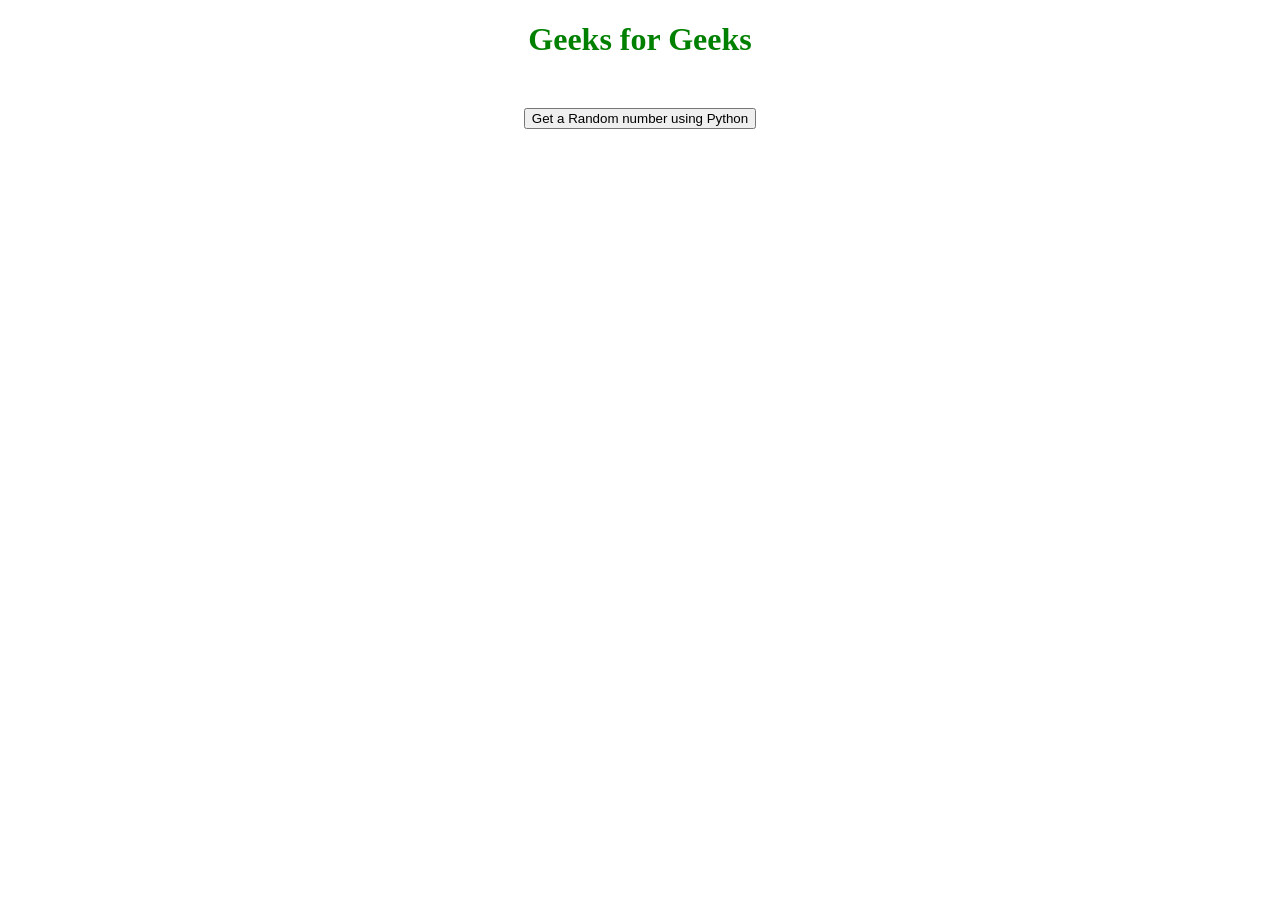
==== web/index.html @ 0bbfae0a "cleaned" ====
<!DOCTYPE html>
<html lang="en">
<head>
	<meta charset="UTF-8" />
	<meta http-equiv="X-UA-Compatible" content="IE=edge" />
	<meta name="viewport" content="width=device-width, initial-scale=1.0" />
	<title>Eel Example</title>
	<style>
	h1{
		color: green;
		text-align: center;
	}
	.random_number{
		margin: 50px;
		font-size: 150px;
		text-align: center;
	}
	button{
		display: block;
		margin: 0 auto;
	}
	</style>
</head>
<body>
	<h1>Geeks for Geeks</h1>
	<div class="random_number"></div>
	<button>Get a Random number using Python</button>
	<script type="text/javascript" src="../eel.js"></script>
	<script src="./script.js"></script>
</body>
</html>
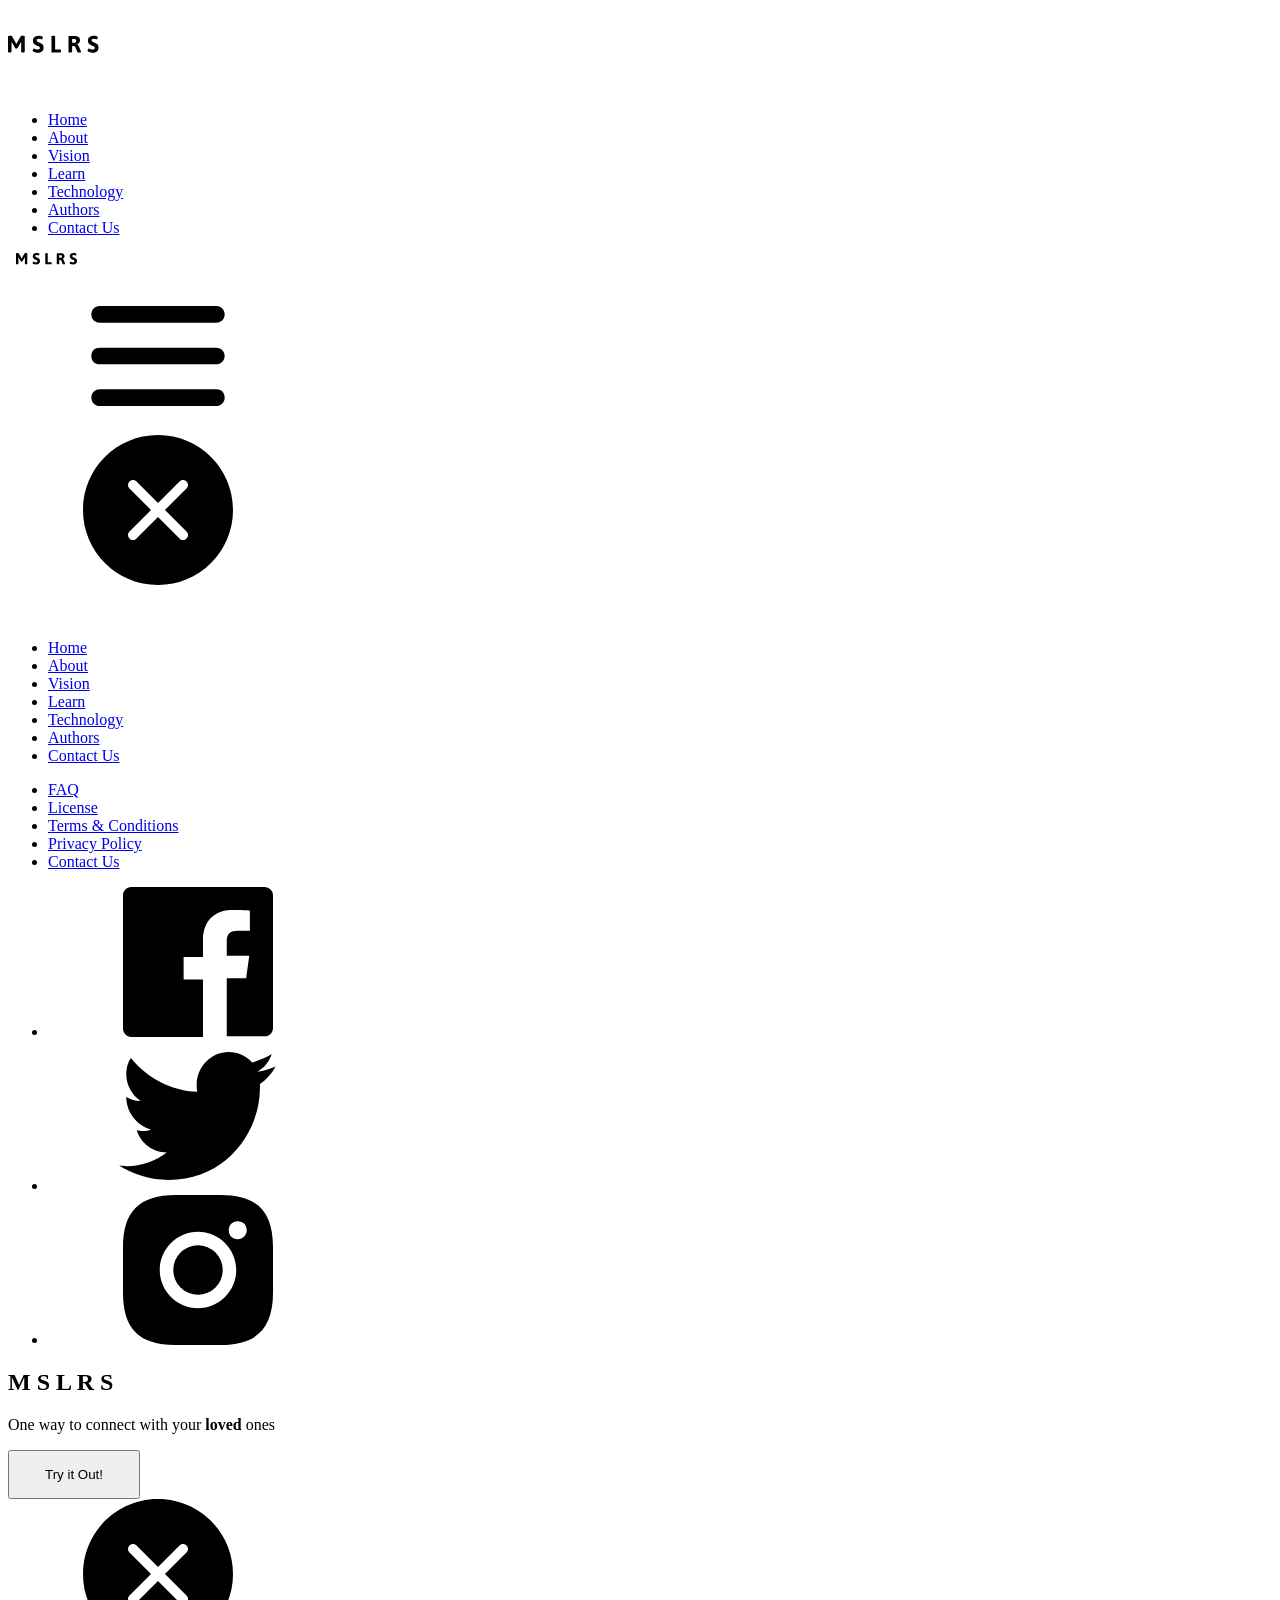
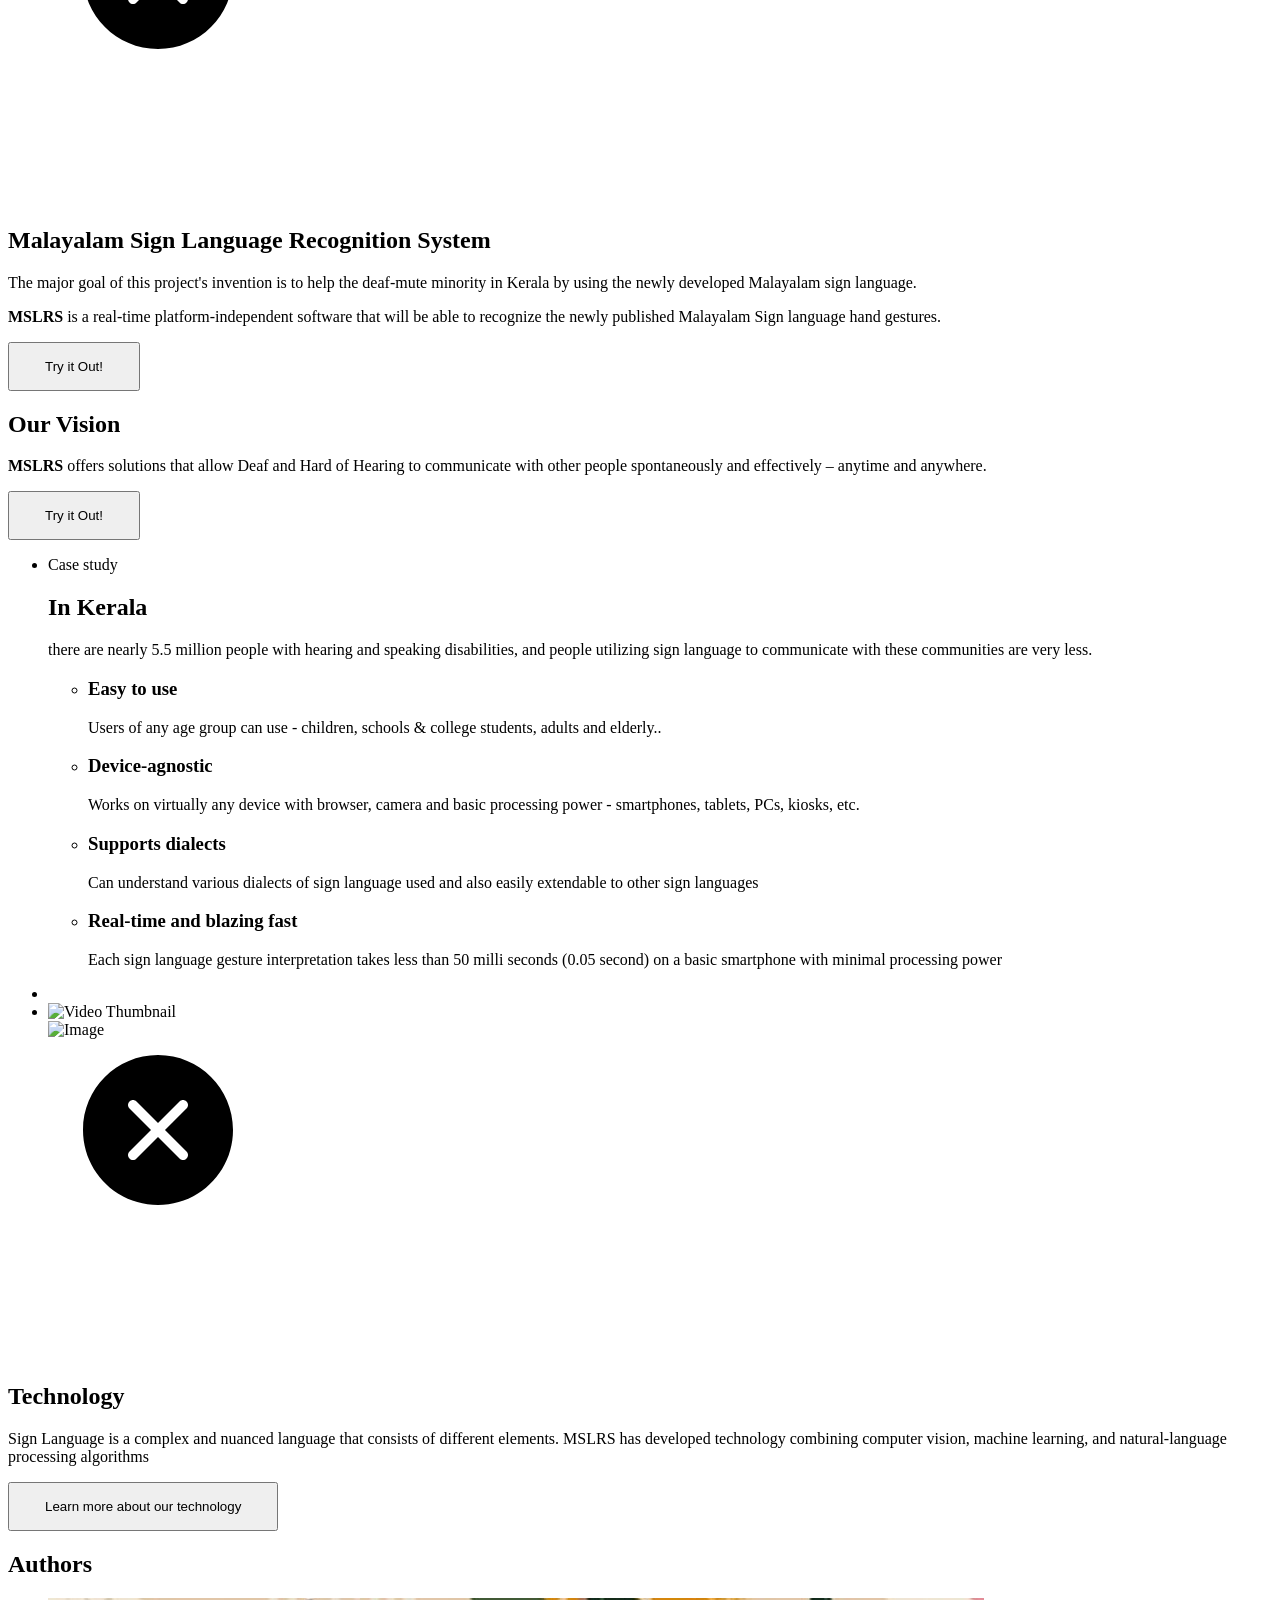
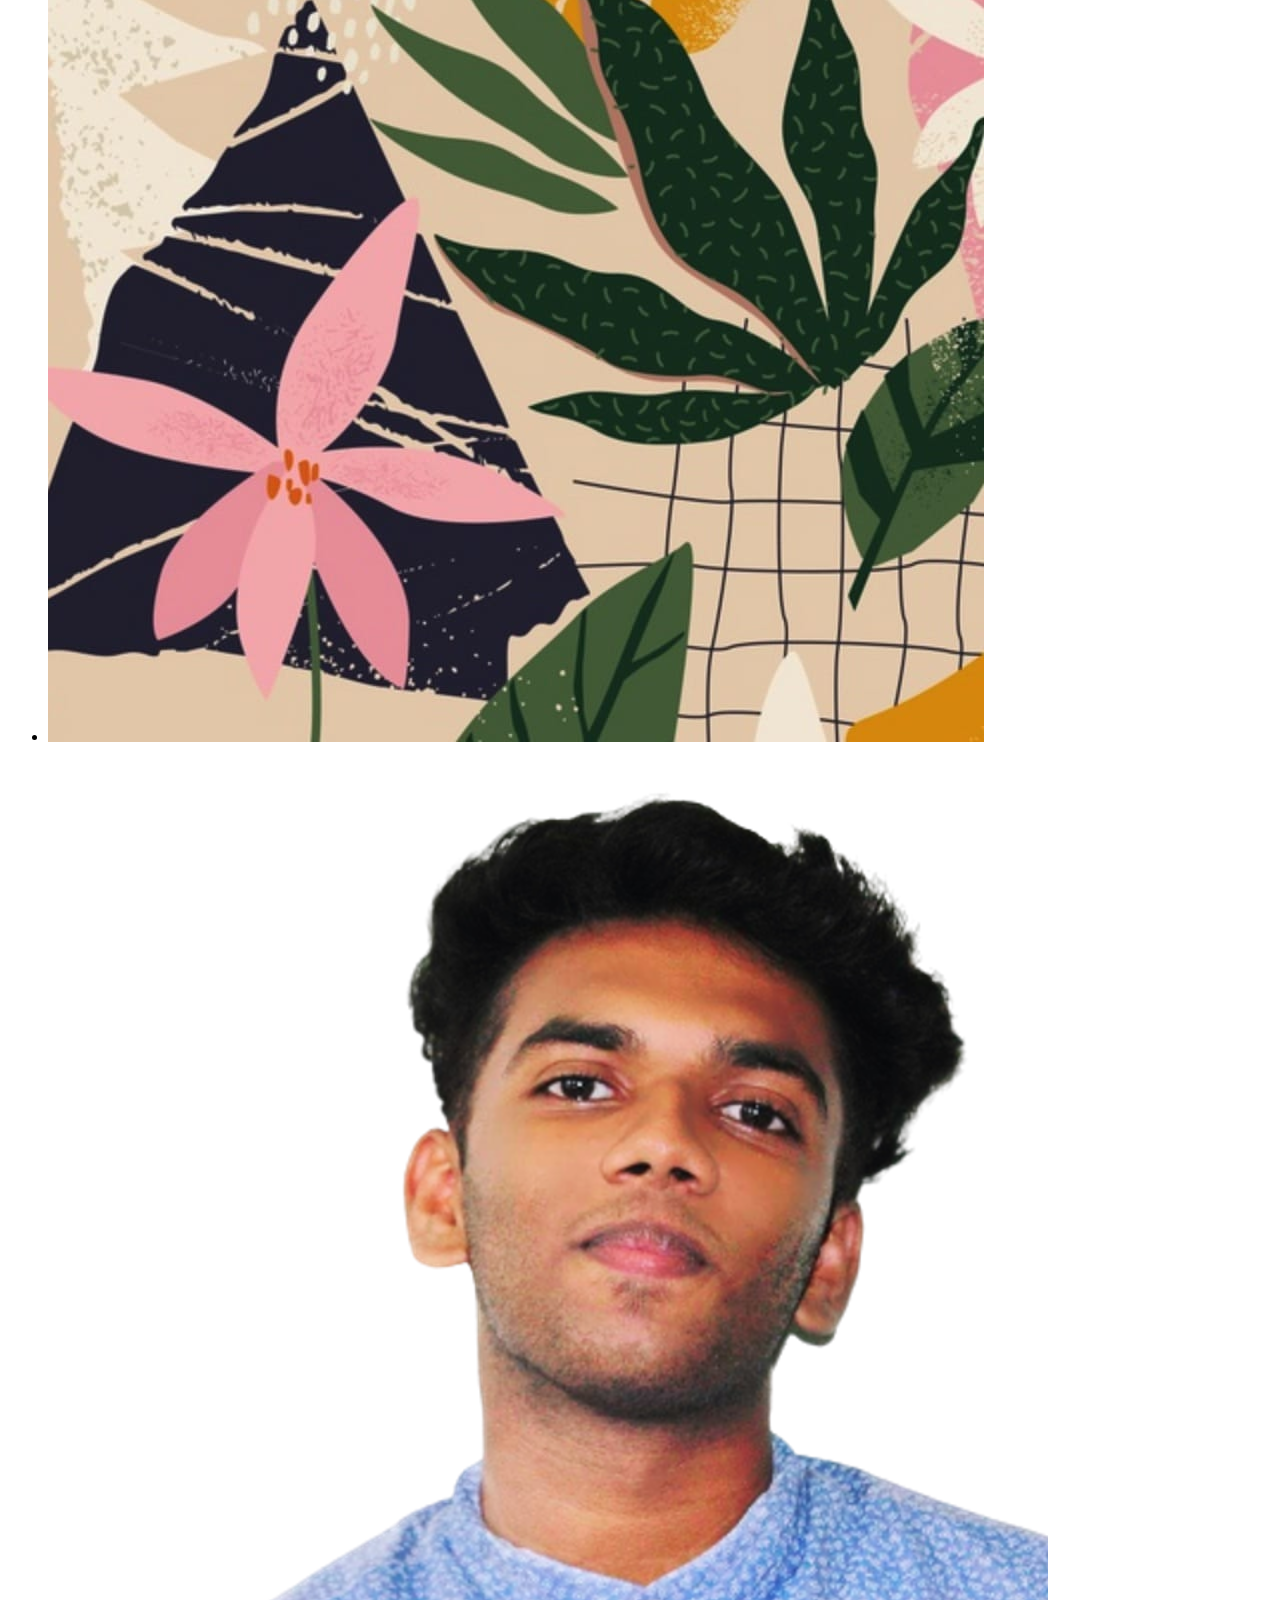
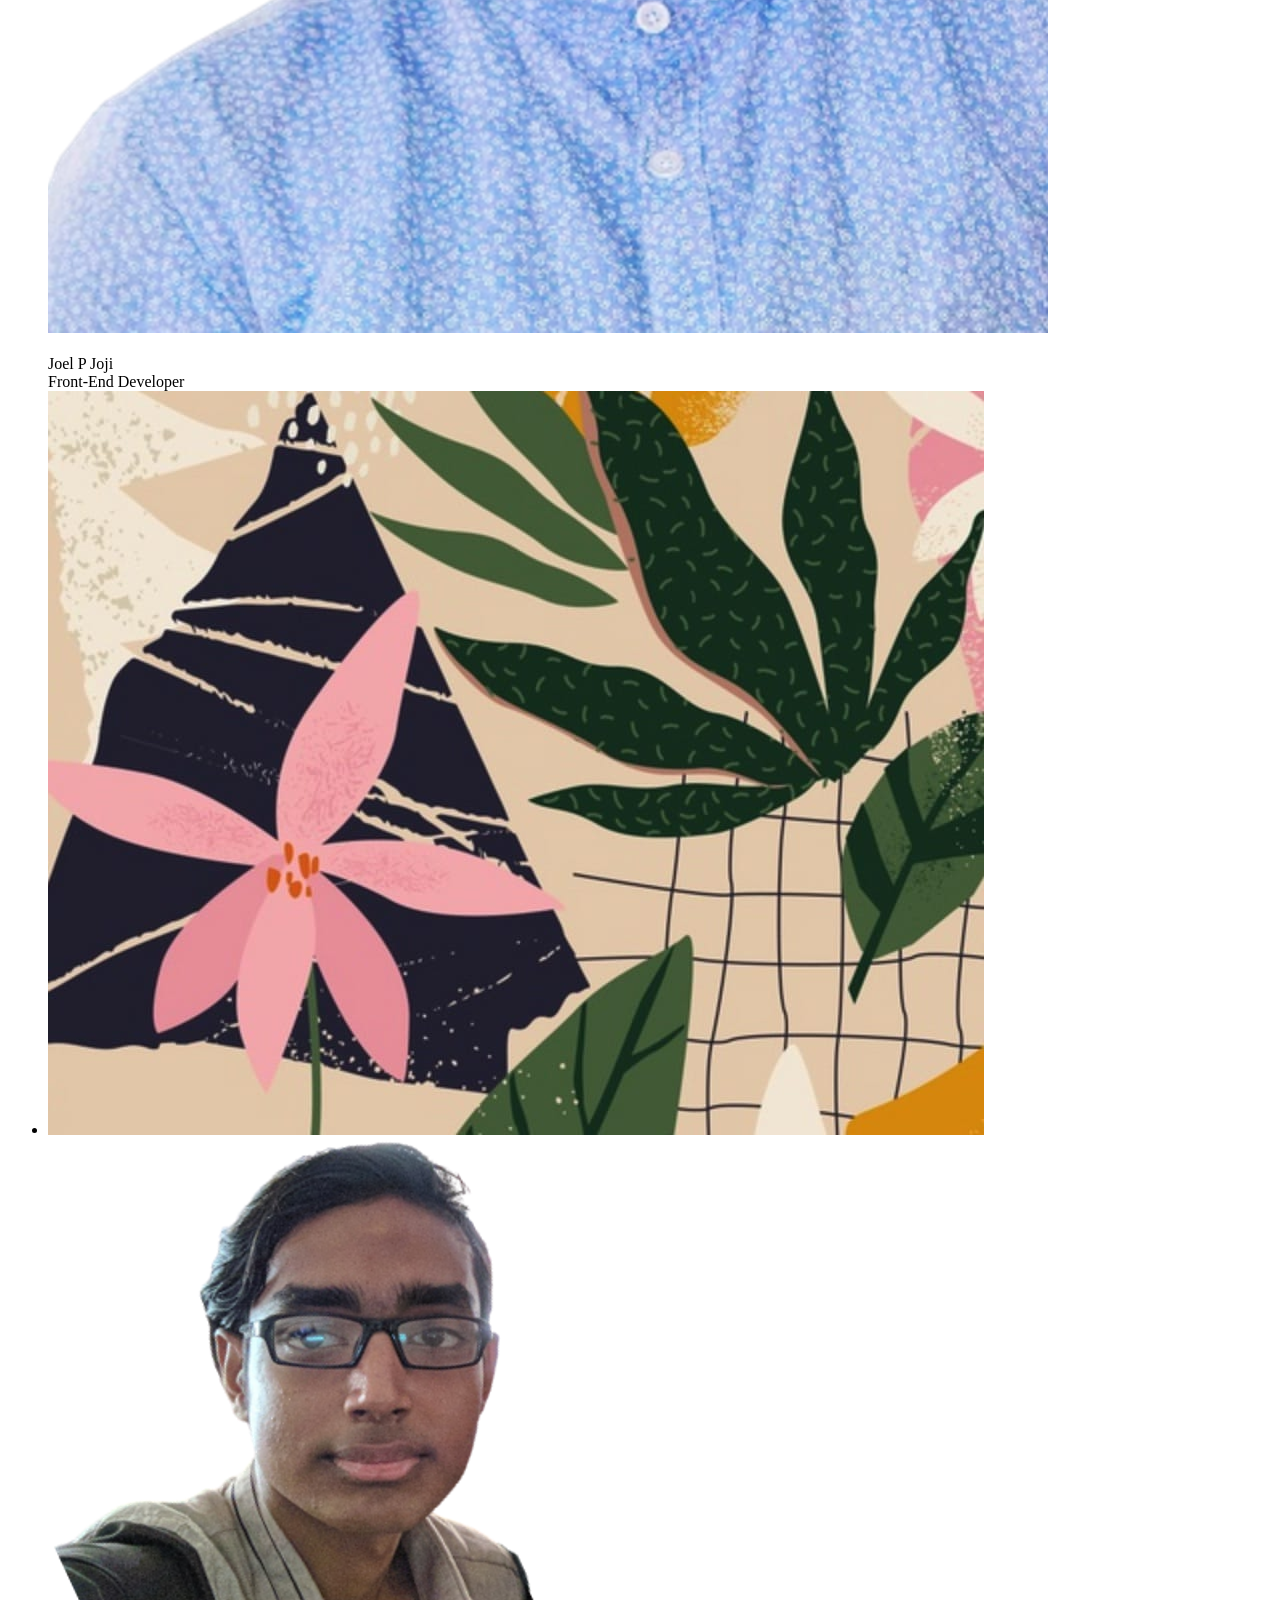
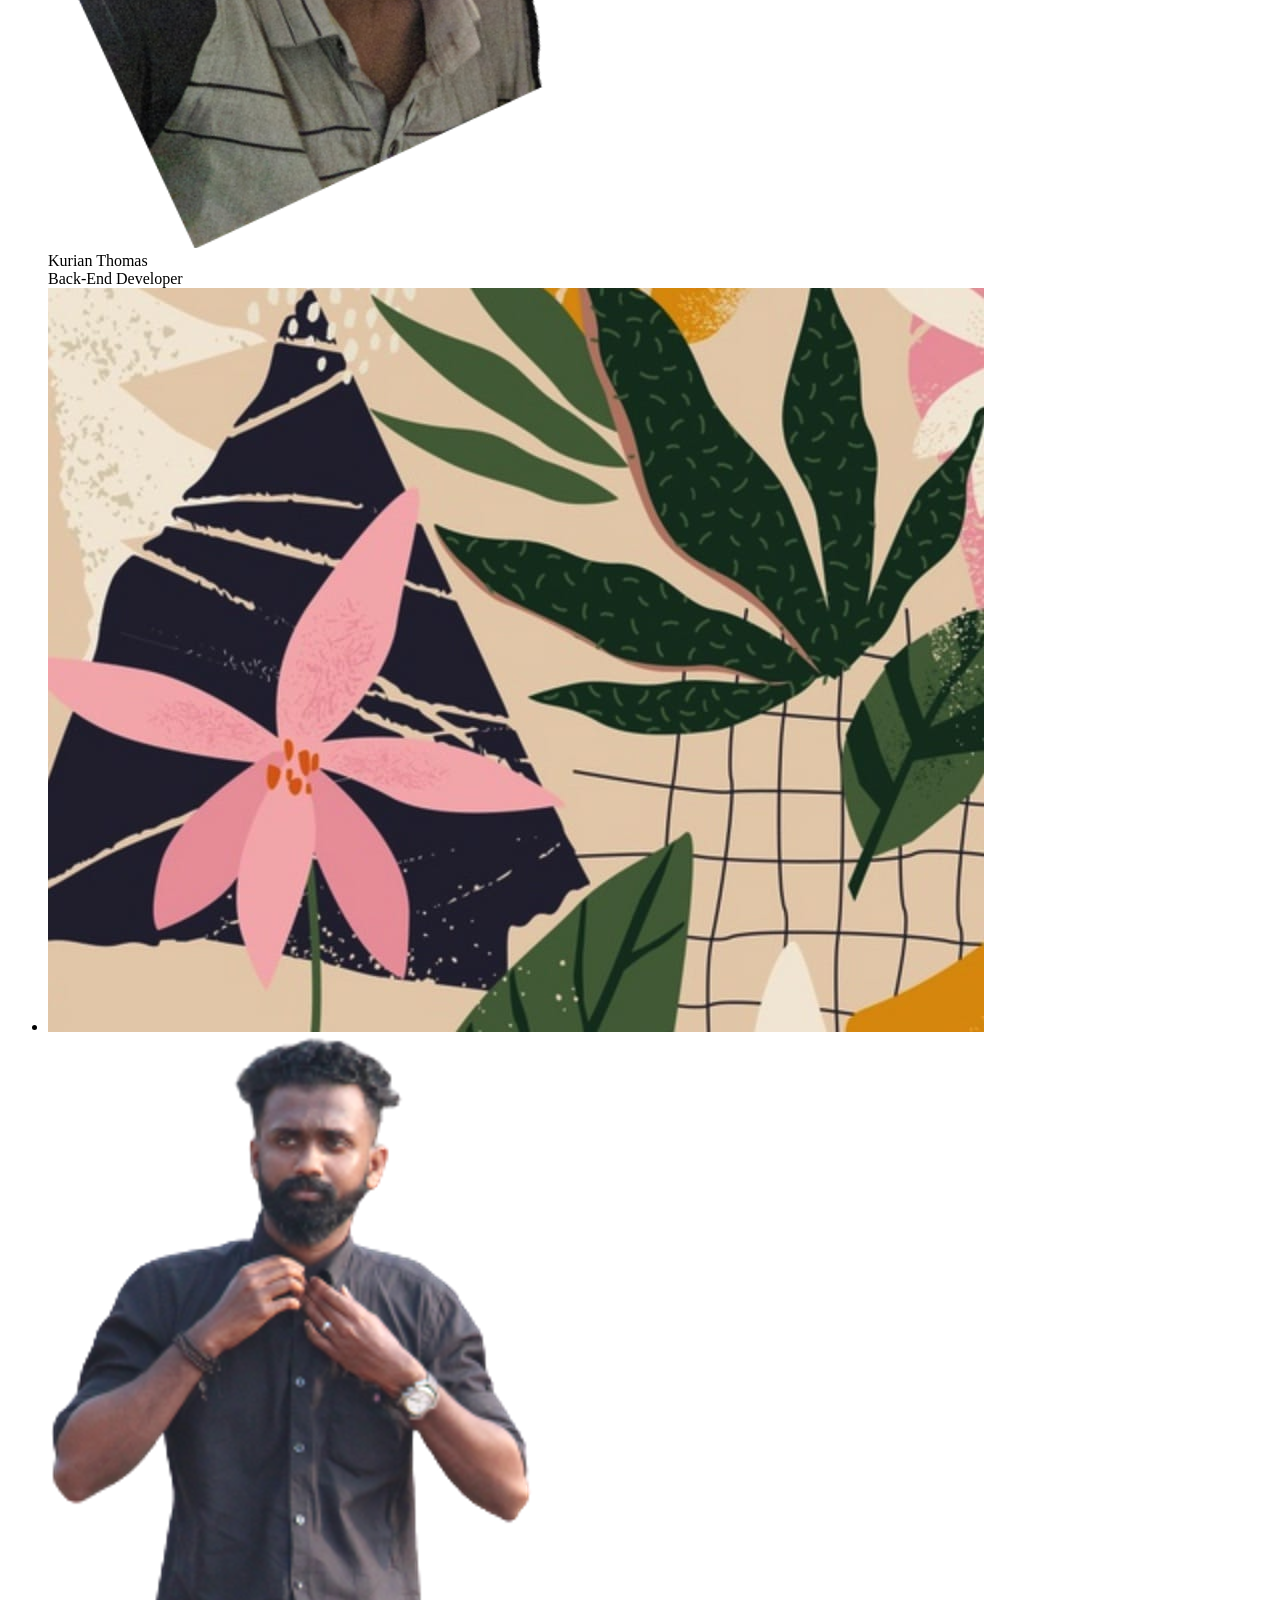
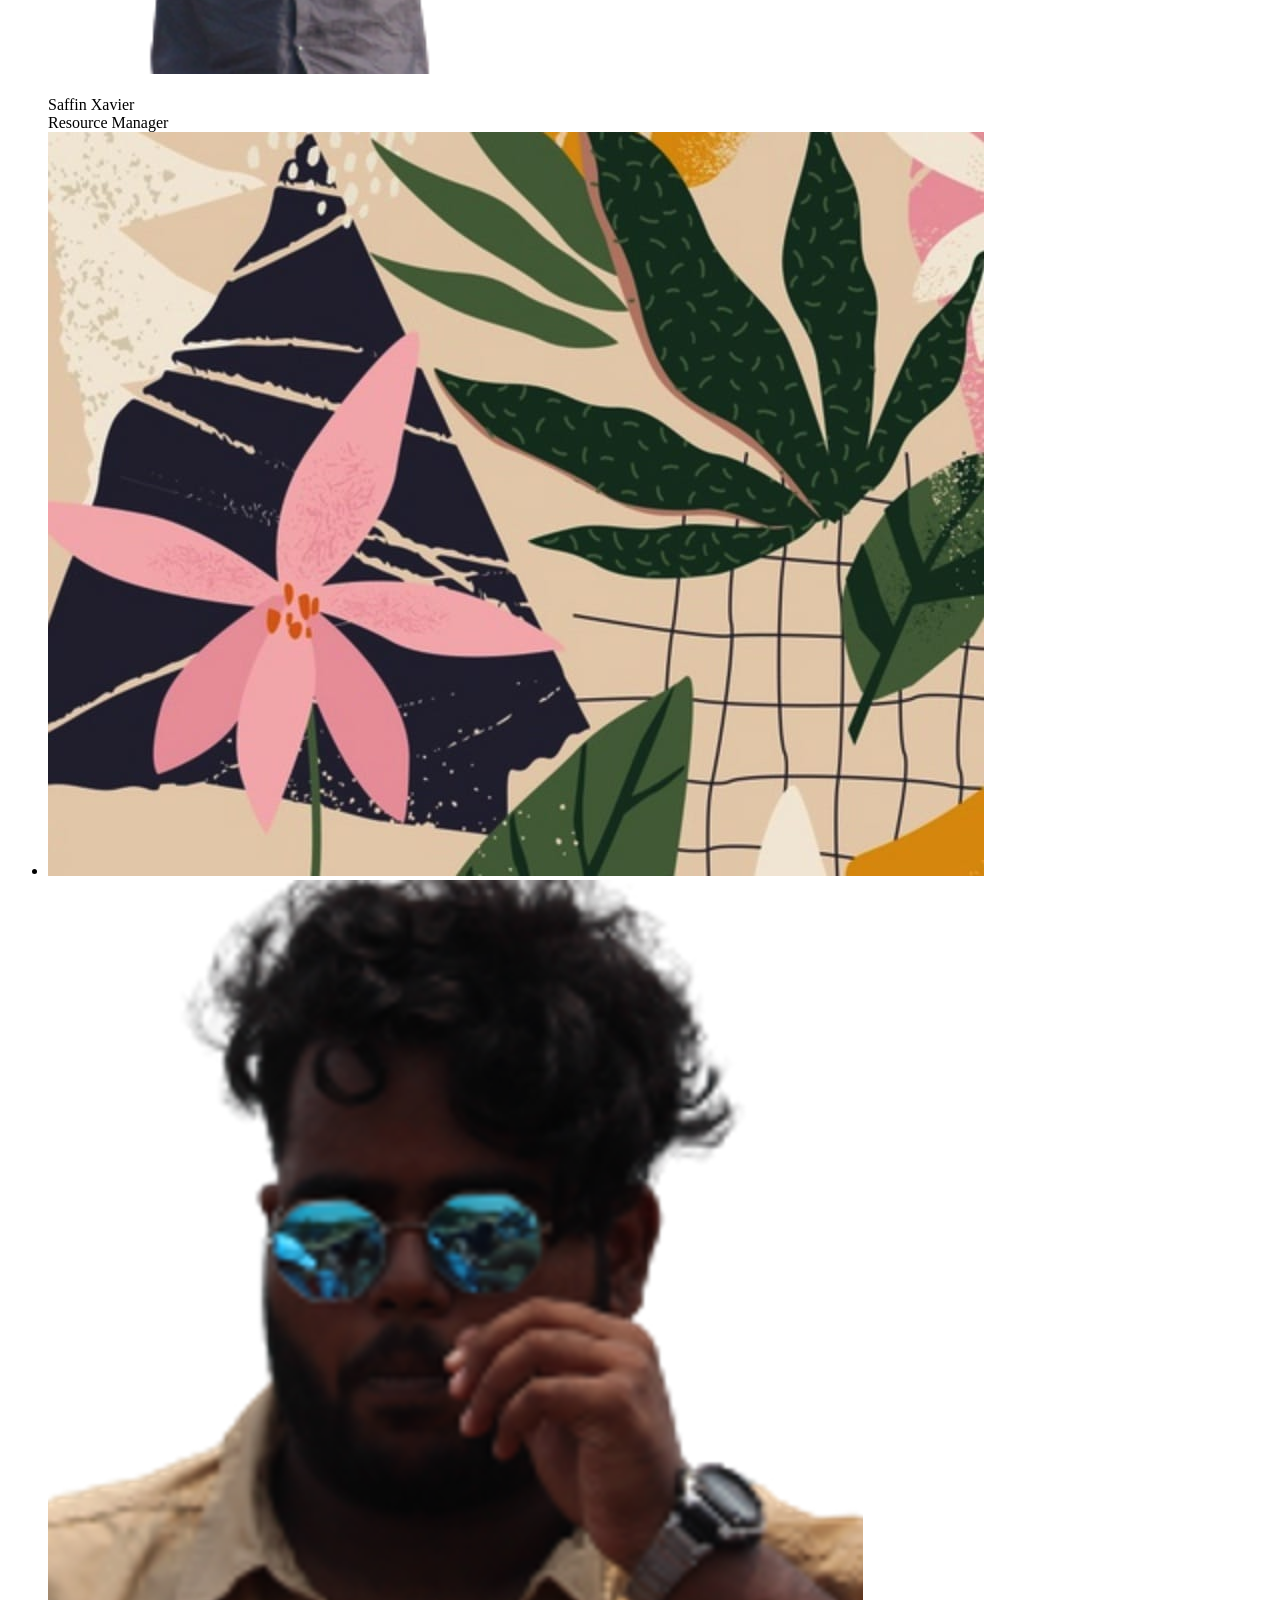
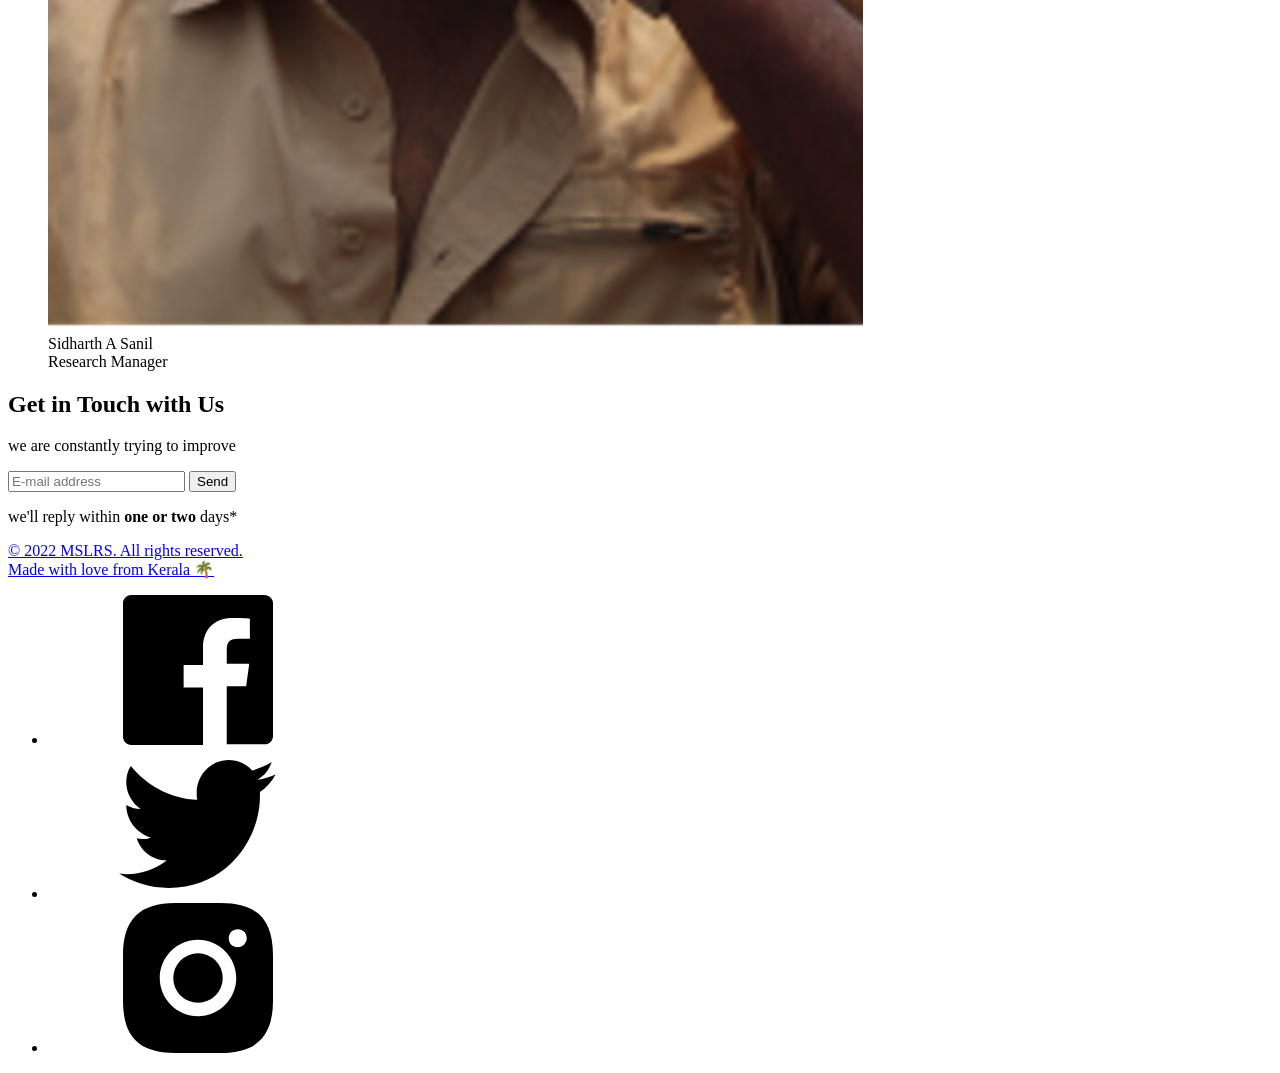
==== commit 6f773108: "fixed directory" ====
--- a/web/index.html
+++ b/web/index.html
@@ -1,31 +1,815 @@
 <!DOCTYPE html>
-<html lang="en">
-<head>
-	<meta charset="UTF-8" />
-	<meta http-equiv="X-UA-Compatible" content="IE=edge" />
-	<meta name="viewport" content="width=device-width, initial-scale=1.0" />
-	<title>Eel Example</title>
-	<style>
-	h1{
-		color: green;
-		text-align: center;
-	}
-	.random_number{
-		margin: 50px;
-		font-size: 150px;
-		text-align: center;
-	}
-	button{
-		display: block;
-		margin: 0 auto;
-	}
-	</style>
-</head>
-<body>
-	<h1>Geeks for Geeks</h1>
-	<div class="random_number"></div>
-	<button>Get a Random number using Python</button>
-	<script type="text/javascript" src="../eel.js"></script>
-	<script src="./script.js"></script>
-</body>
+<html>
+  <head>
+    <meta charset="UTF-8" />
+    <meta
+      name="viewport"
+      content="width=device-width, height=device-height, initial-scale=1.0, viewport-fit=cover"
+    />
+    <meta name="apple-mobile-web-app-capable" content="yes" />
+
+    <!-- Page Title -->
+    <title>M S L R S</title>
+    <link rel="icon" href="assets/img/titlelogo.png" type="image/x-icon" />
+    <!-- Compressed Styles -->
+    <link href="css/slides.min.css?41331" rel="stylesheet" type="text/css" />
+
+    <!-- Custom Styles -->
+    <link href="css/custom.css" rel="stylesheet" type="text/css">
+
+    <!-- jQuery 3.3.1 -->
+    <script src="https://ajax.googleapis.com/ajax/libs/jquery/3.3.1/jquery.min.js"></script>
+
+    <!-- Compressed Scripts -->
+    <script src="js/slides.min.js?41331" type="text/javascript"></script>
+
+    <!-- Custom Scripts -->
+    <script src="js/custom.js" type="text/javascript"></script>
+
+    <!-- Fonts and Material Icons -->
+    <link
+      rel="stylesheet"
+      as="font"
+      href="https://fonts.googleapis.com/css?family=Roboto:100,300,400,500,600,700|Material+Icons"
+    />
+  </head>
+  <body class="slides chain simplifiedMobile animated">
+    <!-- SVG Library -->
+    <svg xmlns="http://www.w3.org/2000/svg" style="display: none">
+      <symbol id="logo" viewBox="0 0 106 31">
+        <title>Malayalam Sign Langauge Recognition System</title>
+        <path
+          d="M 11.01 16.23 L 10.14 16.23 A 1.705 1.705 0 0 1 9.626 16.156 A 1.332 1.332 0 0 1 8.94 15.66 L 5.25 9.06 Q 5.07 8.76 4.905 8.475 Q 4.74 8.19 4.59 7.89 L 4.47 7.92 L 4.47 8.64 L 4.47 9.39 L 4.47 20.34 Q 4.47 21.3 2.67 21.3 L 1.8 21.3 Q 0 21.3 0 20.34 L 0 1.14 Q 0 0.18 1.8 0.18 L 3.39 0.18 A 4.115 4.115 0 0 1 3.936 0.214 Q 4.267 0.259 4.545 0.36 Q 5.04 0.54 5.28 0.99 L 10.26 9.87 A 1.496 1.496 0 0 0 10.357 10.035 A 1.773 1.773 0 0 0 10.41 10.11 A 1.156 1.156 0 0 1 10.544 10.341 A 1.312 1.312 0 0 1 10.56 10.38 A 1.835 1.835 0 0 1 10.64 10.206 A 1.505 1.505 0 0 1 10.695 10.11 Q 10.77 9.99 10.83 9.87 L 15.9 0.99 Q 16.14 0.54 16.635 0.36 A 2.866 2.866 0 0 1 17.19 0.222 Q 17.471 0.18 17.79 0.18 L 19.35 0.18 Q 21.15 0.18 21.15 1.14 L 21.15 20.34 Q 21.15 21.3 19.35 21.3 L 18.48 21.3 Q 16.68 21.3 16.68 20.34 L 16.68 9.39 L 16.68 8.64 L 16.68 7.92 L 16.56 7.89 Q 16.41 8.19 16.245 8.475 Q 16.08 8.76 15.9 9.06 L 12.21 15.66 Q 11.79 16.23 11.01 16.23 Z M 34.29 21.015 A 9.184 9.184 0 0 0 35.061 21.207 Q 36.385 21.48 38.13 21.48 A 8.751 8.751 0 0 0 40.542 21.14 A 9.258 9.258 0 0 0 40.56 21.135 Q 41.76 20.79 42.75 20.025 A 4.952 4.952 0 0 0 43.514 19.291 A 5.763 5.763 0 0 0 44.325 18 A 5.247 5.247 0 0 0 44.488 17.608 Q 44.91 16.465 44.91 14.91 A 8.886 8.886 0 0 0 44.902 14.512 Q 44.845 13.241 44.415 12.33 A 5.916 5.916 0 0 0 44.249 12.003 A 4.994 4.994 0 0 0 43.11 10.59 Q 42.3 9.9 41.34 9.435 A 41.703 41.703 0 0 0 41.28 9.406 A 38.341 38.341 0 0 0 39.45 8.58 Q 38.58 8.22 37.86 7.86 Q 37.14 7.5 36.69 6.975 A 1.801 1.801 0 0 1 36.315 6.251 A 2.394 2.394 0 0 1 36.24 5.64 A 1.382 1.382 0 0 1 36.307 5.224 A 1.923 1.923 0 0 1 36.45 4.89 A 1.115 1.115 0 0 1 36.641 4.636 Q 36.759 4.516 36.923 4.41 A 2.58 2.58 0 0 1 37.26 4.23 A 2.006 2.006 0 0 1 37.404 4.172 Q 37.993 3.96 39.03 3.96 A 10.138 10.138 0 0 1 39.237 3.962 Q 39.542 3.968 39.812 3.993 A 5.573 5.573 0 0 1 40.335 4.065 A 7.968 7.968 0 0 1 40.512 4.1 Q 40.954 4.194 41.28 4.32 A 12.084 12.084 0 0 1 41.538 4.415 Q 41.658 4.461 41.761 4.504 A 4.883 4.883 0 0 1 41.955 4.59 A 2.253 2.253 0 0 0 42.017 4.618 Q 42.155 4.678 42.258 4.699 A 0.519 0.519 0 0 0 42.36 4.71 A 0.555 0.555 0 0 0 42.452 4.702 Q 42.77 4.649 43.11 4.23 Q 43.5 3.75 43.755 3.12 Q 44.01 2.49 44.01 2.1 A 0.707 0.707 0 0 0 44 1.981 Q 43.929 1.561 43.35 1.14 A 3.171 3.171 0 0 0 43.193 1.032 Q 42.783 0.767 42.195 0.555 A 7.899 7.899 0 0 0 41.442 0.326 A 10.615 10.615 0 0 0 40.59 0.15 A 10.516 10.516 0 0 0 39.738 0.045 A 13.552 13.552 0 0 0 38.61 0 Q 36.87 0 35.235 0.615 Q 33.6 1.23 32.55 2.565 Q 31.89 3.405 31.645 4.571 A 7.241 7.241 0 0 0 31.5 6.06 Q 31.5 6.78 31.594 7.393 A 5.855 5.855 0 0 0 31.83 8.385 A 5.862 5.862 0 0 0 32.062 8.967 A 4.742 4.742 0 0 0 32.745 10.05 Q 33.33 10.74 34.05 11.235 Q 34.77 11.73 35.55 12.09 A 33.937 33.937 0 0 0 35.896 12.256 A 30.309 30.309 0 0 0 37.725 13.05 Q 38.79 13.47 39.48 14.01 A 1.745 1.745 0 0 1 40.038 14.731 A 1.891 1.891 0 0 1 40.17 15.45 A 3.057 3.057 0 0 1 40.167 15.597 Q 40.132 16.332 39.735 16.755 Q 39.3 17.22 38.655 17.385 Q 38.01 17.55 37.35 17.55 A 7.881 7.881 0 0 1 37.26 17.55 Q 36.117 17.536 35.265 17.19 A 30.498 30.498 0 0 1 34.74 16.971 Q 34.491 16.864 34.27 16.763 A 15.3 15.3 0 0 1 33.78 16.53 A 32.701 32.701 0 0 1 33.751 16.515 Q 33.544 16.412 33.389 16.33 A 11.628 11.628 0 0 1 33.285 16.275 Q 33.17 16.213 33.07 16.187 A 0.527 0.527 0 0 0 32.94 16.17 A 0.494 0.494 0 0 0 32.759 16.208 Q 32.513 16.306 32.19 16.65 A 4.828 4.828 0 0 0 32.121 16.726 A 5.187 5.187 0 0 0 31.41 17.745 A 3.718 3.718 0 0 0 31.27 18.034 Q 31.182 18.239 31.135 18.428 A 1.697 1.697 0 0 0 31.08 18.84 A 0.796 0.796 0 0 0 31.106 19.037 Q 31.19 19.371 31.563 19.704 A 3.387 3.387 0 0 0 31.92 19.98 A 3.873 3.873 0 0 0 31.963 20.009 Q 32.511 20.385 33.389 20.714 A 13.718 13.718 0 0 0 34.29 21.015 Z M 103.71 21.015 A 9.184 9.184 0 0 0 104.481 21.207 Q 105.805 21.48 107.55 21.48 A 8.751 8.751 0 0 0 109.962 21.14 A 9.258 9.258 0 0 0 109.98 21.135 Q 111.18 20.79 112.17 20.025 A 4.952 4.952 0 0 0 112.934 19.291 A 5.763 5.763 0 0 0 113.745 18 A 5.247 5.247 0 0 0 113.908 17.608 Q 114.33 16.465 114.33 14.91 A 8.886 8.886 0 0 0 114.322 14.512 Q 114.265 13.241 113.835 12.33 A 5.916 5.916 0 0 0 113.669 12.003 A 4.994 4.994 0 0 0 112.53 10.59 Q 111.72 9.9 110.76 9.435 A 41.703 41.703 0 0 0 110.7 9.406 A 38.341 38.341 0 0 0 108.87 8.58 Q 108 8.22 107.28 7.86 Q 106.56 7.5 106.11 6.975 A 1.801 1.801 0 0 1 105.735 6.251 A 2.394 2.394 0 0 1 105.66 5.64 A 1.382 1.382 0 0 1 105.727 5.224 A 1.923 1.923 0 0 1 105.87 4.89 A 1.115 1.115 0 0 1 106.061 4.636 Q 106.179 4.516 106.343 4.41 A 2.58 2.58 0 0 1 106.68 4.23 A 2.006 2.006 0 0 1 106.824 4.172 Q 107.413 3.96 108.45 3.96 A 10.138 10.138 0 0 1 108.657 3.962 Q 108.962 3.968 109.232 3.993 A 5.573 5.573 0 0 1 109.755 4.065 A 7.968 7.968 0 0 1 109.932 4.1 Q 110.374 4.194 110.7 4.32 A 12.084 12.084 0 0 1 110.958 4.415 Q 111.078 4.461 111.181 4.504 A 4.883 4.883 0 0 1 111.375 4.59 A 2.253 2.253 0 0 0 111.437 4.618 Q 111.575 4.678 111.678 4.699 A 0.519 0.519 0 0 0 111.78 4.71 A 0.555 0.555 0 0 0 111.872 4.702 Q 112.19 4.649 112.53 4.23 Q 112.92 3.75 113.175 3.12 Q 113.43 2.49 113.43 2.1 A 0.707 0.707 0 0 0 113.42 1.981 Q 113.349 1.561 112.77 1.14 A 3.171 3.171 0 0 0 112.613 1.032 Q 112.203 0.767 111.615 0.555 A 7.899 7.899 0 0 0 110.862 0.326 A 10.615 10.615 0 0 0 110.01 0.15 A 10.516 10.516 0 0 0 109.158 0.045 A 13.552 13.552 0 0 0 108.03 0 Q 106.29 0 104.655 0.615 Q 103.02 1.23 101.97 2.565 Q 101.31 3.405 101.065 4.571 A 7.241 7.241 0 0 0 100.92 6.06 Q 100.92 6.78 101.014 7.393 A 5.855 5.855 0 0 0 101.25 8.385 A 5.862 5.862 0 0 0 101.482 8.967 A 4.742 4.742 0 0 0 102.165 10.05 Q 102.75 10.74 103.47 11.235 Q 104.19 11.73 104.97 12.09 A 33.937 33.937 0 0 0 105.316 12.256 A 30.309 30.309 0 0 0 107.145 13.05 Q 108.21 13.47 108.9 14.01 A 1.745 1.745 0 0 1 109.458 14.731 A 1.891 1.891 0 0 1 109.59 15.45 A 3.057 3.057 0 0 1 109.587 15.597 Q 109.552 16.332 109.155 16.755 Q 108.72 17.22 108.075 17.385 Q 107.43 17.55 106.77 17.55 A 7.881 7.881 0 0 1 106.68 17.55 Q 105.537 17.536 104.685 17.19 A 30.498 30.498 0 0 1 104.16 16.971 Q 103.911 16.864 103.69 16.763 A 15.3 15.3 0 0 1 103.2 16.53 A 32.701 32.701 0 0 1 103.171 16.515 Q 102.964 16.412 102.809 16.33 A 11.628 11.628 0 0 1 102.705 16.275 Q 102.59 16.213 102.49 16.187 A 0.527 0.527 0 0 0 102.36 16.17 A 0.494 0.494 0 0 0 102.179 16.208 Q 101.933 16.306 101.61 16.65 A 4.828 4.828 0 0 0 101.541 16.726 A 5.187 5.187 0 0 0 100.83 17.745 A 3.718 3.718 0 0 0 100.69 18.034 Q 100.602 18.239 100.555 18.428 A 1.697 1.697 0 0 0 100.5 18.84 A 0.796 0.796 0 0 0 100.526 19.037 Q 100.61 19.371 100.983 19.704 A 3.387 3.387 0 0 0 101.34 19.98 A 3.873 3.873 0 0 0 101.383 20.009 Q 101.931 20.385 102.809 20.714 A 13.718 13.718 0 0 0 103.71 21.015 Z M 79.23 21.3 L 78.21 21.3 Q 76.41 21.3 76.41 20.34 L 76.41 1.44 A 1.728 1.728 0 0 1 76.47 0.965 Q 76.622 0.433 77.166 0.291 A 1.768 1.768 0 0 1 77.61 0.24 L 83.46 0.24 A 16.396 16.396 0 0 1 85.48 0.355 Q 87.596 0.619 88.846 1.484 A 4.486 4.486 0 0 1 89.145 1.71 A 4.785 4.785 0 0 1 90.845 4.758 A 7.075 7.075 0 0 1 90.93 5.88 Q 90.93 7.62 89.955 8.835 A 5.812 5.812 0 0 1 87.708 10.532 A 6.939 6.939 0 0 1 87.42 10.65 L 87.42 10.77 A 1.741 1.741 0 0 1 87.843 11.003 Q 88.199 11.264 88.567 11.744 A 5.963 5.963 0 0 1 88.59 11.775 Q 89.19 12.57 89.58 13.53 L 92.22 20.13 Q 92.332 20.419 92.36 20.593 A 0.664 0.664 0 0 1 92.37 20.7 A 0.399 0.399 0 0 1 92.153 21.044 Q 91.746 21.3 90.57 21.3 L 89.34 21.3 A 5.451 5.451 0 0 1 88.873 21.281 Q 88.632 21.26 88.424 21.217 A 2.817 2.817 0 0 1 88.215 21.165 A 1.224 1.224 0 0 1 87.946 21.053 A 0.783 0.783 0 0 1 87.6 20.67 L 85.23 14.82 A 5.661 5.661 0 0 0 84.893 14.231 Q 84.703 13.943 84.497 13.723 A 2.749 2.749 0 0 0 84.225 13.47 Q 83.775 13.105 82.724 13.036 A 8.012 8.012 0 0 0 82.2 13.02 L 81.03 13.02 L 81.03 20.34 Q 81.03 21.3 79.23 21.3 Z M 66 21.24 L 56.1 21.24 A 1.728 1.728 0 0 1 55.626 21.181 Q 55.093 21.028 54.952 20.484 A 1.768 1.768 0 0 1 54.9 20.04 L 54.9 1.14 Q 54.9 0.18 56.7 0.18 L 57.72 0.18 Q 59.52 0.18 59.52 1.14 L 59.52 17.31 L 66 17.31 A 0.746 0.746 0 0 1 66.714 17.755 Q 66.9 18.127 66.9 18.81 L 66.9 19.74 Q 66.9 20.719 66.517 21.059 A 0.75 0.75 0 0 1 66 21.24 Z M 81.03 4.17 L 81.03 9.03 L 83.88 9.03 Q 84.51 9.03 85.035 8.685 A 2.509 2.509 0 0 0 85.856 7.791 A 2.932 2.932 0 0 0 85.875 7.755 A 2.66 2.66 0 0 0 86.185 6.628 A 3.181 3.181 0 0 0 86.19 6.45 A 2.639 2.639 0 0 0 86.095 5.724 A 1.98 1.98 0 0 0 85.515 4.785 Q 84.875 4.201 83.789 4.172 A 4.31 4.31 0 0 0 83.67 4.17 L 81.03 4.17 Z"
+          vector-effect="non-scaling-stroke"
+        />
+      </symbol>
+      <symbol id="logoleft" viewBox="0 0 80 30">
+        <title>Malayalam Sign Langauge Recognition System</title>
+        <path d="M 7.34 10.82 L 6.76 10.82 A 1.137 1.137 0 0 1 6.418 10.771 A 0.888 0.888 0 0 1 5.96 10.44 L 3.5 6.04 Q 3.38 5.84 3.27 5.65 Q 3.16 5.46 3.06 5.26 L 2.98 5.28 L 2.98 5.76 L 2.98 6.26 L 2.98 13.56 Q 2.98 14.2 1.78 14.2 L 1.2 14.2 Q 0.463 14.2 0.178 13.958 A 0.497 0.497 0 0 1 0 13.56 L 0 0.76 Q 0 0.12 1.2 0.12 L 2.26 0.12 A 2.743 2.743 0 0 1 2.624 0.143 Q 2.817 0.169 2.983 0.224 A 1.672 1.672 0 0 1 3.03 0.24 Q 3.36 0.36 3.52 0.66 L 6.84 6.58 A 0.997 0.997 0 0 0 6.905 6.69 A 1.182 1.182 0 0 0 6.94 6.74 A 0.771 0.771 0 0 1 7.029 6.894 A 0.874 0.874 0 0 1 7.04 6.92 A 1.223 1.223 0 0 1 7.093 6.804 A 1.003 1.003 0 0 1 7.13 6.74 Q 7.18 6.66 7.22 6.58 L 10.6 0.66 Q 10.76 0.36 11.09 0.24 A 1.911 1.911 0 0 1 11.46 0.148 Q 11.635 0.122 11.834 0.12 A 3.19 3.19 0 0 1 11.86 0.12 L 12.9 0.12 Q 13.638 0.12 13.922 0.362 A 0.497 0.497 0 0 1 14.1 0.76 L 14.1 13.56 Q 14.1 14.2 12.9 14.2 L 12.32 14.2 Q 11.583 14.2 11.298 13.958 A 0.497 0.497 0 0 1 11.12 13.56 L 11.12 6.26 L 11.12 5.76 L 11.12 5.28 L 11.04 5.26 Q 10.94 5.46 10.83 5.65 A 28.835 28.835 0 0 1 10.615 6.015 A 31.759 31.759 0 0 1 10.6 6.04 L 8.14 10.44 Q 7.86 10.82 7.34 10.82 Z M 22.86 14.01 A 6.123 6.123 0 0 0 23.374 14.138 Q 24.257 14.32 25.42 14.32 Q 26.24 14.32 27.04 14.09 Q 27.84 13.86 28.5 13.35 Q 29.16 12.84 29.55 12 A 3.498 3.498 0 0 0 29.659 11.739 Q 29.808 11.334 29.878 10.852 A 6.344 6.344 0 0 0 29.94 9.94 A 5.924 5.924 0 0 0 29.934 9.675 Q 29.896 8.827 29.61 8.22 A 3.944 3.944 0 0 0 29.499 8.002 A 3.329 3.329 0 0 0 28.74 7.06 Q 28.2 6.6 27.56 6.29 A 27.847 27.847 0 0 0 27.52 6.271 A 25.561 25.561 0 0 0 26.3 5.72 Q 25.72 5.48 25.24 5.24 A 2.89 2.89 0 0 1 24.919 5.053 A 2.262 2.262 0 0 1 24.46 4.65 A 1.201 1.201 0 0 1 24.21 4.167 A 1.596 1.596 0 0 1 24.16 3.76 A 0.922 0.922 0 0 1 24.205 3.483 A 1.282 1.282 0 0 1 24.3 3.26 A 0.744 0.744 0 0 1 24.427 3.091 Q 24.506 3.011 24.616 2.94 A 1.72 1.72 0 0 1 24.84 2.82 A 1.337 1.337 0 0 1 24.936 2.782 Q 25.204 2.685 25.612 2.654 A 5.468 5.468 0 0 1 26.02 2.64 A 6.758 6.758 0 0 1 26.158 2.641 Q 26.572 2.65 26.89 2.71 Q 27.104 2.75 27.281 2.801 A 2.822 2.822 0 0 1 27.52 2.88 A 8.056 8.056 0 0 1 27.692 2.943 Q 27.856 3.006 27.97 3.06 A 1.502 1.502 0 0 0 28.012 3.079 Q 28.153 3.14 28.24 3.14 A 0.37 0.37 0 0 0 28.302 3.135 Q 28.513 3.099 28.74 2.82 A 2.631 2.631 0 0 0 28.894 2.61 A 3.007 3.007 0 0 0 29.17 2.08 A 3.929 3.929 0 0 0 29.202 2 Q 29.34 1.635 29.34 1.4 A 0.471 0.471 0 0 0 29.334 1.321 Q 29.286 1.04 28.9 0.76 A 2.114 2.114 0 0 0 28.795 0.688 Q 28.655 0.598 28.484 0.516 A 3.994 3.994 0 0 0 28.13 0.37 Q 27.66 0.2 27.06 0.1 A 7.01 7.01 0 0 0 26.492 0.03 A 9.035 9.035 0 0 0 25.74 0 Q 24.58 0 23.49 0.41 Q 22.4 0.82 21.7 1.71 A 2.891 2.891 0 0 0 21.545 1.928 Q 21 2.77 21 4.04 A 6.965 6.965 0 0 0 21.004 4.276 Q 21.03 5.027 21.22 5.59 A 3.908 3.908 0 0 0 21.374 5.978 A 3.161 3.161 0 0 0 21.83 6.7 Q 22.22 7.16 22.7 7.49 Q 23.18 7.82 23.7 8.06 A 22.624 22.624 0 0 0 23.931 8.171 A 20.206 20.206 0 0 0 25.15 8.7 A 6.646 6.646 0 0 1 25.336 8.776 Q 25.922 9.028 26.32 9.34 A 1.163 1.163 0 0 1 26.692 9.821 A 1.261 1.261 0 0 1 26.78 10.3 A 2.038 2.038 0 0 1 26.778 10.398 Q 26.769 10.586 26.724 10.744 A 1.018 1.018 0 0 1 26.49 11.17 Q 26.2 11.48 25.77 11.59 Q 25.34 11.7 24.9 11.7 A 5.256 5.256 0 0 1 24.84 11.7 Q 24.078 11.691 23.51 11.46 Q 23.142 11.31 22.847 11.176 A 10.2 10.2 0 0 1 22.52 11.02 A 21.805 21.805 0 0 1 22.501 11.01 Q 22.314 10.917 22.19 10.85 Q 22.113 10.808 22.046 10.792 A 0.351 0.351 0 0 0 21.96 10.78 Q 21.804 10.78 21.587 10.975 A 2.088 2.088 0 0 0 21.46 11.1 A 3.219 3.219 0 0 0 21.414 11.151 A 3.458 3.458 0 0 0 20.94 11.83 A 2.479 2.479 0 0 0 20.847 12.023 Q 20.72 12.317 20.72 12.56 A 0.53 0.53 0 0 0 20.737 12.691 Q 20.794 12.914 21.042 13.136 A 2.258 2.258 0 0 0 21.28 13.32 A 2.585 2.585 0 0 0 21.308 13.339 Q 21.847 13.708 22.86 14.01 Z M 69.14 14.01 A 6.123 6.123 0 0 0 69.654 14.138 Q 70.537 14.32 71.7 14.32 Q 72.52 14.32 73.32 14.09 Q 74.12 13.86 74.78 13.35 Q 75.44 12.84 75.83 12 A 3.498 3.498 0 0 0 75.939 11.739 Q 76.088 11.334 76.158 10.852 A 6.344 6.344 0 0 0 76.22 9.94 A 5.924 5.924 0 0 0 76.214 9.675 Q 76.176 8.827 75.89 8.22 A 3.944 3.944 0 0 0 75.779 8.002 A 3.329 3.329 0 0 0 75.02 7.06 Q 74.48 6.6 73.84 6.29 A 27.847 27.847 0 0 0 73.8 6.271 A 25.561 25.561 0 0 0 72.58 5.72 Q 72 5.48 71.52 5.24 A 2.89 2.89 0 0 1 71.199 5.053 A 2.262 2.262 0 0 1 70.74 4.65 A 1.201 1.201 0 0 1 70.49 4.167 A 1.596 1.596 0 0 1 70.44 3.76 A 0.922 0.922 0 0 1 70.485 3.483 A 1.282 1.282 0 0 1 70.58 3.26 A 0.744 0.744 0 0 1 70.707 3.091 Q 70.786 3.011 70.896 2.94 A 1.72 1.72 0 0 1 71.12 2.82 A 1.337 1.337 0 0 1 71.216 2.782 Q 71.484 2.685 71.892 2.654 A 5.468 5.468 0 0 1 72.3 2.64 A 6.758 6.758 0 0 1 72.438 2.641 Q 72.852 2.65 73.17 2.71 Q 73.384 2.75 73.561 2.801 A 2.822 2.822 0 0 1 73.8 2.88 A 8.056 8.056 0 0 1 73.972 2.943 Q 74.136 3.006 74.25 3.06 A 1.502 1.502 0 0 0 74.292 3.079 Q 74.433 3.14 74.52 3.14 A 0.37 0.37 0 0 0 74.582 3.135 Q 74.793 3.099 75.02 2.82 A 2.631 2.631 0 0 0 75.174 2.61 A 3.007 3.007 0 0 0 75.45 2.08 A 3.929 3.929 0 0 0 75.482 2 Q 75.62 1.635 75.62 1.4 A 0.471 0.471 0 0 0 75.614 1.321 Q 75.566 1.04 75.18 0.76 A 2.114 2.114 0 0 0 75.075 0.688 Q 74.935 0.598 74.764 0.516 A 3.994 3.994 0 0 0 74.41 0.37 Q 73.94 0.2 73.34 0.1 A 7.01 7.01 0 0 0 72.772 0.03 A 9.035 9.035 0 0 0 72.02 0 Q 70.86 0 69.77 0.41 Q 68.68 0.82 67.98 1.71 A 2.891 2.891 0 0 0 67.825 1.928 Q 67.28 2.77 67.28 4.04 A 6.965 6.965 0 0 0 67.284 4.276 Q 67.31 5.027 67.5 5.59 A 3.908 3.908 0 0 0 67.654 5.978 A 3.161 3.161 0 0 0 68.11 6.7 Q 68.5 7.16 68.98 7.49 Q 69.46 7.82 69.98 8.06 A 22.624 22.624 0 0 0 70.211 8.171 A 20.206 20.206 0 0 0 71.43 8.7 A 6.646 6.646 0 0 1 71.616 8.776 Q 72.202 9.028 72.6 9.34 A 1.163 1.163 0 0 1 72.972 9.821 A 1.261 1.261 0 0 1 73.06 10.3 A 2.038 2.038 0 0 1 73.058 10.398 Q 73.049 10.586 73.004 10.744 A 1.018 1.018 0 0 1 72.77 11.17 Q 72.48 11.48 72.05 11.59 Q 71.62 11.7 71.18 11.7 A 5.256 5.256 0 0 1 71.12 11.7 Q 70.358 11.691 69.79 11.46 Q 69.422 11.31 69.127 11.176 A 10.2 10.2 0 0 1 68.8 11.02 A 21.805 21.805 0 0 1 68.781 11.01 Q 68.594 10.917 68.47 10.85 Q 68.393 10.808 68.326 10.792 A 0.351 0.351 0 0 0 68.24 10.78 Q 68.084 10.78 67.867 10.975 A 2.088 2.088 0 0 0 67.74 11.1 A 3.219 3.219 0 0 0 67.694 11.151 A 3.458 3.458 0 0 0 67.22 11.83 A 2.479 2.479 0 0 0 67.127 12.023 Q 67 12.317 67 12.56 A 0.53 0.53 0 0 0 67.017 12.691 Q 67.074 12.914 67.322 13.136 A 2.258 2.258 0 0 0 67.56 13.32 A 2.585 2.585 0 0 0 67.588 13.339 Q 68.127 13.708 69.14 14.01 Z M 52.82 14.2 L 52.14 14.2 Q 51.403 14.2 51.118 13.958 A 0.497 0.497 0 0 1 50.94 13.56 L 50.94 0.96 Q 50.94 0.325 51.444 0.194 A 1.179 1.179 0 0 1 51.74 0.16 L 55.64 0.16 A 10.93 10.93 0 0 1 56.987 0.237 Q 58.574 0.435 59.43 1.14 A 3.19 3.19 0 0 1 60.563 3.172 A 4.717 4.717 0 0 1 60.62 3.92 A 3.439 3.439 0 0 1 60.477 4.931 A 2.852 2.852 0 0 1 59.97 5.89 A 3.874 3.874 0 0 1 58.472 7.021 A 4.626 4.626 0 0 1 58.28 7.1 L 58.28 7.18 A 1.16 1.16 0 0 1 58.562 7.335 Q 58.799 7.509 59.044 7.829 A 3.979 3.979 0 0 1 59.06 7.85 Q 59.46 8.38 59.72 9.02 L 61.48 13.42 Q 61.554 13.613 61.574 13.729 A 0.443 0.443 0 0 1 61.58 13.8 A 0.266 0.266 0 0 1 61.436 14.03 Q 61.207 14.173 60.619 14.196 A 6.124 6.124 0 0 1 60.38 14.2 L 59.56 14.2 Q 59.215 14.2 58.949 14.145 A 1.878 1.878 0 0 1 58.81 14.11 A 0.816 0.816 0 0 1 58.63 14.035 A 0.522 0.522 0 0 1 58.4 13.78 L 56.82 9.88 A 3.774 3.774 0 0 0 56.596 9.488 Q 56.469 9.295 56.331 9.149 A 1.832 1.832 0 0 0 56.15 8.98 A 1.01 1.01 0 0 0 55.864 8.823 Q 55.583 8.719 55.149 8.691 A 5.342 5.342 0 0 0 54.8 8.68 L 54.02 8.68 L 54.02 13.56 Q 54.02 14.2 52.82 14.2 Z M 44 14.16 L 37.4 14.16 Q 36.765 14.16 36.634 13.656 A 1.179 1.179 0 0 1 36.6 13.36 L 36.6 0.76 Q 36.6 0.12 37.8 0.12 L 38.48 0.12 Q 39.218 0.12 39.502 0.362 A 0.497 0.497 0 0 1 39.68 0.76 L 39.68 11.54 L 44 11.54 A 0.497 0.497 0 0 1 44.476 11.837 Q 44.587 12.058 44.599 12.444 A 3.095 3.095 0 0 1 44.6 12.54 L 44.6 13.16 A 2.492 2.492 0 0 1 44.579 13.5 Q 44.527 13.878 44.345 14.039 A 0.5 0.5 0 0 1 44 14.16 Z M 54.02 2.78 L 54.02 6.02 L 55.92 6.02 Q 56.34 6.02 56.69 5.79 A 1.673 1.673 0 0 0 57.237 5.194 A 1.956 1.956 0 0 0 57.25 5.17 A 1.774 1.774 0 0 0 57.457 4.419 A 2.121 2.121 0 0 0 57.46 4.3 A 1.759 1.759 0 0 0 57.397 3.816 A 1.32 1.32 0 0 0 57.01 3.19 A 1.506 1.506 0 0 0 56.362 2.848 Q 56.132 2.789 55.859 2.781 A 2.873 2.873 0 0 0 55.78 2.78 L 54.02 2.78 Z" vector-effect="non-scaling-stroke"/>
+      </symbol>
+
+      <symbol id="close" viewBox="0 0 30 30">
+        <path
+          d="M15 0c-8.3 0-15 6.7-15 15s6.7 15 15 15 15-6.7 15-15-6.7-15-15-15zm5.7 19.3c.4.4.4 1 0 1.4-.2.2-.4.3-.7.3s-.5-.1-.7-.3l-4.3-4.3-4.3 4.3c-.2.2-.4.3-.7.3s-.5-.1-.7-.3c-.4-.4-.4-1 0-1.4l4.3-4.3-4.3-4.3c-.4-.4-.4-1 0-1.4s1-.4 1.4 0l4.3 4.3 4.3-4.3c.4-.4 1-.4 1.4 0s.4 1 0 1.4l-4.3 4.3 4.3 4.3z"
+        />
+      </symbol>
+
+      <symbol id="close-small" viewBox="0 0 11 11">
+        <path
+          d="M6.914 5.5l3.793-3.793c.391-.391.391-1.023 0-1.414s-1.023-.391-1.414 0l-3.793 3.793-3.793-3.793c-.391-.391-1.023-.391-1.414 0s-.391 1.023 0 1.414l3.793 3.793-3.793 3.793c-.391.391-.391 1.023 0 1.414.195.195.451.293.707.293s.512-.098.707-.293l3.793-3.793 3.793 3.793c.195.195.451.293.707.293s.512-.098.707-.293c.391-.391.391-1.023 0-1.414l-3.793-3.793z"
+        />
+      </symbol>
+
+      <symbol id="arrow-left" viewBox="0 0 29 56">
+        <path
+          d="M28.7.3c.4.4.4 1 0 1.4l-26.3 26.3 26.3 26.3c.4.4.4 1 0 1.4-.4.4-1 .4-1.4 0l-27-27c-.4-.4-.4-1 0-1.4l27-27c.3-.3 1-.4 1.4 0z"
+        />
+      </symbol>
+
+      <symbol id="arrow-right" viewBox="0 0 29 56">
+        <path
+          d="M.3 55.7c-.4-.4-.4-1 0-1.4l26.3-26.3-26.3-26.3c-.4-.4-.4-1 0-1.4.4-.4 1-.4 1.4 0l27 27c.4.4.4 1 0 1.4l-27 27c-.3.3-1 .4-1.4 0z"
+        />
+      </symbol>
+
+      <symbol id="back" viewBox="0 0 20 20">
+        <path
+          d="M2.3 10.7l5 5c.4.4 1 .4 1.4 0s.4-1 0-1.4l-3.3-3.3h11.6c.6 0 1-.4 1-1s-.4-1-1-1h-11.6l3.3-3.3c.4-.4.4-1 0-1.4-.2-.2-.4-.3-.7-.3s-.5.1-.7.3l-5 5c-.2.2-.3.5-.3.7 0 .2.1.5.3.7z"
+        />
+      </symbol>
+
+      <symbol id="menu" viewBox="0 0 18 18">
+        <path
+          d="M16 5h-14c-.6 0-1-.4-1-1 0-.5.4-1 1-1h14c.5 0 1 .4 1 1s-.4 1-1 1zm-14 5h14c.5 0 1-.4 1-1 0-.5-.4-1-1-1h-14c-.6 0-1 .4-1 1s.4 1 1 1zm14 3h-14c-.5 0-1 .4-1 1 0 .5.4 1 1 1h14c.5 0 1-.4 1-1s-.4-1-1-1z"
+        />
+      </symbol>
+
+      <symbol id="share" viewBox="0 0 18 18">
+        <path
+          d="M16 8c-.6 0-1 .4-1 1v6h-12v-6c0-.6-.4-1-1-1s-1 .4-1 1v6c0 1.1.9 2 2 2h12c1.1 0 2-.9 2-2v-6c0-.6-.4-1-1-1zm-2.3-2.3c.4-.4.4-1 0-1.4l-4-4c-.4-.4-1-.4-1.4 0l-4 4c-.4.4-.4 1 0 1.4s1 .4 1.4 0l2.3-2.3v7.6c0 .6.4 1 1 1s1-.4 1-1v-7.6l2.3 2.3c.4.4 1 .4 1.4 0z"
+        />
+      </symbol>
+
+      <symbol id="arrow-down" viewBox="0 0 24 24">
+        <path
+          d="M12 18c-.2 0-.5-.1-.7-.3l-11-10c-.4-.4-.4-1-.1-1.4.4-.4 1-.4 1.4-.1l10.4 9.4 10.3-9.4c.4-.4 1-.3 1.4.1.4.4.3 1-.1 1.4l-11 10c-.1.2-.4.3-.6.3z"
+        />
+      </symbol>
+
+      <symbol id="arrow-up" viewBox="0 0 24 24">
+        <path
+          d="M11.9 5.9c.2 0 .5.1.7.3l11 10c.4.4.4 1 .1 1.4-.4.4-1 .4-1.4.1l-10.4-9.4-10.3 9.4c-.4.4-1 .3-1.4-.1-.4-.4-.3-1 .1-1.4l11-10c.1-.2.4-.3.6-.3z"
+        />
+      </symbol>
+
+      <symbol id="arrow-top" viewBox="0 0 18 18">
+        <path
+          d="M15.7 7.3l-6-6c-.4-.4-1-.4-1.4 0l-6 6c-.4.4-.4 1 0 1.4.4.4 1 .4 1.4 0l4.3-4.3v11.6c0 .6.4 1 1 1s1-.4 1-1v-11.6l4.3 4.3c.2.2.4.3.7.3s.5-.1.7-.3c.4-.4.4-1 0-1.4z"
+        />
+      </symbol>
+
+      <symbol id="play" viewBox="0 0 30 30">
+        <path d="M7 30v-30l22 15z" />
+      </symbol>
+
+      <symbol id="chat" viewBox="0 0 18 18">
+        <path
+          d="M5,17c-0.2,0-0.3,0-0.4-0.1C4.2,16.7,4,16.4,4,16v-2H2c-1.1,0-2-0.9-2-2V3c0-1.1,0.9-2,2-2h14c1.1,0,2,0.9,2,2v9 c0,1.1-0.9,2-2,2H9.3l-3.7,2.8C5.4,16.9,5.2,17,5,17z M2,12h3.5C5.8,12,6,12.2,6,12.5V14l2.4-1.8C8.6,12.1,8.8,12,9,12h7V3H2V12z M13,7H5C4.4,7,4,6.6,4,6s0.4-1,1-1h8c0.6,0,1,0.4,1,1S13.6,7,13,7z M13,10H5c-0.6,0-1-0.4-1-1s0.4-1,1-1h8c0.6,0,1,0.4,1,1 S13.6,10,13,10z"
+        />
+      </symbol>
+
+      <symbol id="mail" viewBox="0 0 18 18">
+        <path
+          d="M16 2h-14c-1.1 0-2 .9-2 2v10c0 1.1.9 2 2 2h14c1.1 0 2-.9 2-2v-10c0-1.1-.9-2-2-2zm0 2v.5l-7 4.3-7-4.4v-.4h14zm-14 10v-7.2l6.5 4c.1.1.3.2.5.2s.4-.1.5-.2l6.5-4v7.2h-14z"
+        />
+      </symbol>
+
+      <symbol id="sound-on" viewBox="0 0 18 18">
+        <path
+          d="M8.5,0.1C8.1-0.1,7.7,0,7.4,0.2L3.7,3H2C0.9,3,0,3.9,0,5v6c0,1.1,0.9,2,2,2h1.7l3.7,2.8C7.6,15.9,7.8,16,8,16 c0.2,0,0.3,0,0.4-0.1C8.8,15.7,9,15.4,9,15V1C9,0.6,8.8,0.3,8.5,0.1z M7,13l-2.4-1.8C4.4,11.1,4.2,11,4,11l-2,0l0-6h2 c0.2,0,0.4-0.1,0.6-0.2L7,3V13z M11.7,9.9l0.7,1.9C13.9,11.2,15,9.7,15,8c0-1.7-1.1-3.2-2.7-3.8l-0.7,1.9C12.5,6.4,13,7.2,13,8C13,8.9,12.5,9.6,11.7,9.9z M12.2,1.1l-0.3,2C14.3,3.5,16,5.6,16,8s-1.8,4.5-4.2,4.9l0.3,2C15.6,14.3,18,11.4,18,8C18,4.6,15.6,1.7,12.2,1.1z"
+        />
+      </symbol>
+
+      <symbol id="sound-off" viewBox="0 0 18 18">
+        <path
+          d="M15.9,8l1.8-1.8c0.4-0.4,0.4-1,0-1.4s-1-0.4-1.4,0l-1.8,1.8l-1.8-1.8c-0.4-0.4-1-0.4-1.4,0s-0.4,1,0,1.4L13.1,8l-1.8,1.8 c-0.4,0.4-0.4,1,0,1.4c0.2,0.2,0.5,0.3,0.7,0.3s0.5-0.1,0.7-0.3l1.8-1.8l1.8,1.8c0.2,0.2,0.5,0.3,0.7,0.3s0.5-0.1,0.7-0.3 c0.4-0.4,0.4-1,0-1.4L15.9,8z M8.5,0.1C8.1-0.1,7.7,0,7.4,0.2L3.7,3H2C0.9,3,0,3.9,0,5v6c0,1.1,0.9,2,2,2h1.7l3.7,2.8C7.6,15.9,7.8,16,8,16 c0.2,0,0.3,0,0.4-0.1C8.8,15.7,9,15.4,9,15V1C9,0.6,8.8,0.3,8.5,0.1z M7,13l-2.4-1.8C4.4,11.1,4.2,11,4,11l-2,0l0-6h2 c0.2,0,0.4-0.1,0.6-0.2L7,3V13z"
+        />
+      </symbol>
+
+      <!-- social -->
+      <symbol id="apple" viewBox="-1 1 24 24">
+        <path
+          d="M17.6 13.8c0-3 2.5-4.5 2.6-4.6-1.4-2.1-3.6-2.3-4.4-2.4-1.9-.2-3.6 1.1-4.6 1.1-.9 0-2.4-1.1-4-1-2 0-3.9 1.2-5 3-2.1 3.7-.5 9.1 1.5 12.1 1 1.5 2.2 3.1 3.8 3 1.5-.1 2.1-1 3.9-1s2.4 1 4 1 2.7-1.5 3.7-2.9c1.2-1.7 1.6-3.3 1.7-3.4-.1-.1-3.2-1.3-3.2-4.9zm-3.1-9c.8-1 1.4-2.4 1.2-3.8-1.2 0-2.7.8-3.5 1.8-.8.9-1.5 2.3-1.3 3.7 1.4.1 2.8-.7 3.6-1.7z"
+        />
+      </symbol>
+
+      <symbol id="dribbble" viewBox="0 0 24 24">
+        <path
+          d="M12 0c-6.7 0-12 5.3-12 12s5.3 12 12 12 12-5.3 12-12-5.3-12-12-12zm7.9 5.7c1.3 1.7 2.1 3.9 2.3 6.1-.4-.1-2.4-.4-4.7-.4-.8 0-1.5 0-2.3.1 0-.1-.1-.3-.3-.5l-.7-1.5c3.7-1.4 5.3-3.4 5.7-3.8zm-7.9-3.8c2.5 0 4.9.9 6.7 2.5-.3.4-1.9 2.3-5.2 3.6-1.6-2.9-3.3-5.3-3.7-5.9.6-.1 1.4-.2 2.2-.2zm-4.4 1c.4.6 2.1 3 3.7 5.8-4.4 1.2-8.2 1.2-9.2 1.2h-.1c.8-3.1 2.9-5.6 5.6-7zm-5.7 9.1v-.3h.3c1.2 0 5.6-.1 10.1-1.5l.8 1.6c-.1 0-.3 0-.4.1-5.1 1.6-7.9 6-8.3 6.7-1.6-1.7-2.5-4.1-2.5-6.6zm10.1 10.1c-2.3 0-4.4-.8-6.1-2.1.3-.5 2.4-4.4 7.9-6.3 1.3 3.6 2 6.7 2.1 7.6-1.2.6-2.6.8-3.9.8zm5.7-1.8c-.1-.8-.7-3.6-2-7.1.7-.1 1.3-.1 2-.1 2.1 0 3.7.4 4.1.5-.3 2.8-1.8 5.2-4.1 6.7z"
+        />
+      </symbol>
+
+      <symbol id="facebook" viewBox="0 0 24 24">
+        <path
+          d="M24 1.3v21.3c0 .7-.6 1.3-1.3 1.3h-6.1v-9.3h3.1l.5-3.6h-3.6v-2.2c0-1.1.3-1.8 1.8-1.8h1.9v-3.2c-.3 0-1.5-.1-2.8-.1-2.8 0-4.7 1.7-4.7 4.8v2.7h-3.1v3.6h3.1v9.2h-11.5c-.7 0-1.3-.6-1.3-1.3v-21.4c0-.7.6-1.3 1.3-1.3h21.3c.8 0 1.4.6 1.4 1.3z"
+        />
+      </symbol>
+
+      <symbol id="facebook2" viewBox="0 0 512 512">
+        <path
+          d="M288 176v-64c0-17.664 14.336-32 32-32h32v-80h-64c-53.024 0-96 42.976-96 96v80h-64v80h64v256h96v-256h64l32-80h-96z"
+        />
+      </symbol>
+
+      <symbol id="fb-like" viewBox="0 0 20 20">
+        <path
+          d="M0 8v12h5v-12h-5zm2.5 10.8c-.4 0-.8-.3-.8-.8 0-.4.3-.8.8-.8s.8.3.8.8c0 .4-.4.8-.8.8zm3.5-.8h9.5c1.1 0 1.7-1 1.7-1.7 0-.3-.4-1-.4-1 1.4-.3 1.7-1.2 1.7-1.7-.1-.5-.3-.9-.5-1 1-.4 1.5-1.1 1.4-1.9-.1-.8-1-1.5-1-1.5 1-.6.9-1.5.9-1.5-.3-1.3-1.5-1.7-1.7-1.7h-5.6s.3-.5.3-2.4-1.3-3.6-2.6-3.6c0 0-.7.1-1 .3v3.5l-2.7 4.4v9.8z"
+        />
+      </symbol>
+
+      <symbol id="googlePlus" viewBox="0 1 24 24">
+        <path
+          d="M7.8 13.5h4.6c-.6 2-2.5 3.4-4.6 3.4-2.7 0-4.9-2.2-4.9-4.9s2.2-4.9 4.9-4.9c1.1 0 2.1.3 3 1l1.8-2.4c-1.4-1.1-3-1.6-4.8-1.6-4.3 0-7.9 3.5-7.9 7.9s3.5 7.9 7.9 7.9 7.9-3.5 7.9-7.9v-1.5h-7.9v3zM21.7 11v-2.2h-2v2.2h-2.2v2h2.2v2.2h2v-2.2h2.2v-2z"
+        />
+      </symbol>
+
+      <symbol id="instagram" viewBox="0 0 20 20">
+        <circle cx="10" cy="10" r="3.3" />
+        <path
+          d="M13,0H7C2.2,0,0,2.2,0,7v6c0,4.8,2.1,7,7,7h6c4.8,0,7-2.2,7-7V7C20,2.2,17.9,0,13,0z M10,15.1c-2.8,0-5.1-2.3-5.1-5.1 S7.2,4.9,10,4.9s5.1,2.3,5.1,5.1S12.8,15.1,10,15.1z M15.3,5.9c-0.7,0-1.2-0.5-1.2-1.2c0-0.7,0.5-1.2,1.2-1.2s1.2,0.5,1.2,1.2 C16.5,5.3,16,5.9,15.3,5.9z"
+        />
+      </symbol>
+
+      <symbol id="behance" viewBox="0 0 511.958 511.958">
+        <path
+          d="M210.624 240.619c10.624-5.344 18.656-11.296 24.16-17.728 9.792-11.584 14.624-26.944 14.624-45.984 0-18.528-4.832-34.368-14.496-47.648-16.128-21.632-43.424-32.704-82.016-33.28h-152.896v312.096h142.56c16.064 0 30.944-1.376 44.704-4.192 13.76-2.848 25.664-8.064 35.744-15.68 8.96-6.624 16.448-14.848 22.4-24.544 9.408-14.656 14.112-31.264 14.112-49.76 0-17.92-4.128-33.184-12.32-45.728-8.288-12.544-20.448-21.728-36.576-27.552zm-147.552-90.432h68.864c15.136 0 27.616 1.632 37.408 4.864 11.328 4.704 16.992 14.272 16.992 28.864 0 13.088-4.32 22.24-12.864 27.392-8.608 5.152-19.776 7.744-33.472 7.744h-76.928v-68.864zm108.896 198.24c-7.616 3.68-18.336 5.504-32.064 5.504h-76.832v-83.232h77.888c13.568.096 24.128 1.888 31.68 5.248 13.44 6.08 20.128 17.216 20.128 33.504 0 19.2-6.912 32.128-20.8 38.976zM327.168 110.539h135.584v38.848h-135.584zM509.856 263.851c-2.816-18.08-9.024-33.984-18.688-47.712-10.592-15.552-24.032-26.944-40.384-34.144-16.288-7.232-34.624-10.848-55.04-10.816-34.272 0-62.112 10.72-83.648 32-21.472 21.344-32.224 52.032-32.224 92.032 0 42.656 11.872 73.472 35.744 92.384 23.776 18.944 51.232 28.384 82.4 28.384 37.728 0 67.072-11.232 88.032-33.632 13.408-14.144 20.992-28.064 22.656-41.728h-62.464c-3.616 6.752-7.808 12.032-12.608 15.872-8.704 7.04-20.032 10.56-33.92 10.56-13.216 0-24.416-2.912-33.76-8.704-15.424-9.28-23.488-25.536-24.512-48.672h170.464c.256-19.936-.384-35.264-2.048-45.824zm-166.88 5.984c2.24-15.008 7.68-26.912 16.32-35.712 8.64-8.768 20.864-13.184 36.512-13.216 14.432 0 26.496 4.128 36.32 12.416 9.696 8.352 15.168 20.48 16.288 36.512h-105.44z"
+        />
+      </symbol>
+
+      <symbol id="linkedin" viewBox="0 0 24 24">
+        <path
+          d="M5.9 21.9h-4.7v-14.2h4.7v14.2zm-2.3-16.1c-1.6 0-2.6-1.1-2.6-2.5s1-2.5 2.7-2.5c1.6 0 2.6 1 2.6 2.5-.1 1.4-1.2 2.5-2.7 2.5zm19.2 16.1h-4.7v-7.6c0-2-.7-3.3-2.3-3.3-1.3 0-2.1.9-2.5 1.7-.1.3-.1.8-.1 1.2v7.9h-4.7v-14.1h4.7v2c.7-.9 1.7-2.3 4.3-2.3 3.1 0 5.5 2.1 5.5 6.4v8.2h-.2z"
+        />
+      </symbol>
+
+      <symbol id="medium" viewBox="0 0 130.8 104">
+        <path
+          d="M15.5 21.2c.2-1.6-.5-3.2-1.7-4.3l-12.1-14.7v-2.2h38l29.3 64.4 25.8-64.4h36.2v2.2l-10.5 10c-.9.7-1.3 1.8-1.2 2.9v73.7c0 1.1.3 2.2 1.2 2.9l10.2 10v2.2h-51.3v-2.2l10.6-10.2c1-1 1-1.3 1-2.9v-59.6l-29.4 74.7h-4l-34.2-74.7v50.3c0 2.2.4 4.2 1.9 5.7l13.7 16.8v2.2h-39v-2.2l13.8-16.7c1.5-1.5 1.8-3.3 1.8-5.7l-.1-58.2z"
+        />
+      </symbol>
+
+      <symbol id="pinterest" viewBox="0 0 24 24">
+        <path
+          d="M5.9 13.9c1.2-2-.4-2.5-.6-4-1-6.1 7.1-10.2 11.4-6 2.9 2.9 1 12-3.7 11-4.6-.9 2.2-8.1-1.4-9.5-3-1.1-4.6 3.6-3.2 5.9-.8 4-2.5 7.7-1.8 12.7 2.3-1.7 3.1-4.8 3.7-8.1 1.2.7 1.8 1.4 3.3 1.5 5.5.4 8.6-5.4 7.8-10.7-.7-4.7-5.5-7.1-10.6-6.6-4.1.4-8.1 3.7-8.3 8.3-.1 2.8.7 4.9 3.4 5.5z"
+        />
+      </symbol>
+
+      <symbol id="stumbleupon" viewBox="0 0 24 24">
+        <path
+          d="M13.3 9.6l1.6.8 2.5-.8v-1.4c0-3-2.4-5.4-5.4-5.4s-5.4 2.4-5.4 5.4v7.5c0 .7-.6 1.3-1.3 1.3s-1.3-.6-1.3-1.3v-3.2h-4v3.2c0 3 2.4 5.4 5.4 5.4s5.4-2.4 5.4-5.4v-7.5c0-.7.6-1.3 1.3-1.3s1.3.6 1.3 1.3l-.1 1.4zm6.6 2.9v3.2c0 .7-.6 1.3-1.3 1.3s-1.3-.6-1.3-1.3v-3.2l-2.5.8-1.6-.8v3.2c0 3 2.4 5.4 5.4 5.4s5.4-2.4 5.4-5.4v-3.2h-4.1z"
+        />
+      </symbol>
+
+      <symbol id="twitter" viewBox="0 1 24 23">
+        <path
+          d="M21.5 7.6v.6c0 6.6-5 14.1-14 14.1-2.8 0-5.4-.8-7.6-2.2l1.2.1c2.3 0 4.4-.8 6.1-2.1-2.2 0-4-1.5-4.6-3.4.3.1.6.1.9.1.5 0 .9-.1 1.3-.2-2.1-.6-3.8-2.6-3.8-5 .7.4 1.4.6 2.2.6-1.3-.9-2.2-2.4-2.2-4.1 0-.9.2-1.8.7-2.5 2.4 3 6.1 5 10.2 5.2-.1-.4-.1-.7-.1-1.1 0-2.7 2.2-5 4.9-5 1.4 0 2.7.6 3.6 1.6 1-.3 2.1-.7 3-1.3-.4 1.2-1.1 2.1-2.2 2.7 1-.1 1.9-.4 2.8-.8-.6 1.1-1.4 2-2.4 2.7z"
+        />
+      </symbol>
+
+      <symbol id="tumblr" viewBox="0 0 23 23">
+        <path
+          d="M12.573 4.94v-4.94h-3.188c-.072.183-.11.4-.11.622-.034.107-.072.184-.072.293-.328 1.829-1.28 3.11-2.892 3.807-.476.218-.914.253-1.39.218v3.987h2.342c.039 5.603.039 8.493.039 8.64v.332c.294 2.449 1.573 3.914 3.843 4.463.914.257 1.901.366 2.892.366 1.279-.036 2.525-.256 3.771-.659v-4.685c-.731.22-1.395.402-1.977.583-1.135.333-2.087.113-2.857-.619-.073-.11-.183-.257-.221-.403-.106-.586-.178-1.206-.178-1.795v-6.222h5.083v-3.988h-5.085z"
+        />
+      </symbol>
+
+      <symbol id="xing" viewBox="0 0 24 24">
+        <path
+          d="M3.647 4.74c-.208 0-.384.073-.472.216-.091.148-.077.338.02.531l2.34 4.051v.02l-3.678 6.49c-.096.191-.091.383 0 .531.088.142.244.236.452.236h3.461c.518 0 .767-.349.944-.669l3.737-6.608-2.38-4.15c-.172-.307-.433-.649-.964-.649h-3.46zm14.542-4.74c-.517 0-.741.326-.927.659l-7.702 13.658 4.918 9.023c.172.307.437.659.967.659h3.457c.208 0 .371-.079.459-.221.092-.148.09-.343-.007-.535l-4.88-8.915v-.023l7.664-13.551c.096-.191.098-.386.007-.534-.088-.142-.252-.221-.46-.221h-3.496z"
+        />
+      </symbol>
+
+      <symbol id="whatsapp" viewBox="0 0 512 512">
+        <path
+          d="M256.064 0h-.128c-141.152 0-255.936 114.816-255.936 256 0 56 18.048 107.904 48.736 150.048l-31.904 95.104 98.4-31.456c40.48 26.816 88.768 42.304 140.832 42.304 141.152 0 255.936-114.848 255.936-256s-114.784-256-255.936-256zm148.96 361.504c-6.176 17.44-30.688 31.904-50.24 36.128-13.376 2.848-30.848 5.12-89.664-19.264-75.232-31.168-123.68-107.616-127.456-112.576-3.616-4.96-30.4-40.48-30.4-77.216s18.656-54.624 26.176-62.304c6.176-6.304 16.384-9.184 26.176-9.184 3.168 0 6.016.16 8.576.288 7.52.32 11.296.768 16.256 12.64 6.176 14.88 21.216 51.616 23.008 55.392 1.824 3.776 3.648 8.896 1.088 13.856-2.4 5.12-4.512 7.392-8.288 11.744-3.776 4.352-7.36 7.68-11.136 12.352-3.456 4.064-7.36 8.416-3.008 15.936 4.352 7.36 19.392 31.904 41.536 51.616 28.576 25.44 51.744 33.568 60.032 37.024 6.176 2.56 13.536 1.952 18.048-2.848 5.728-6.176 12.8-16.416 20-26.496 5.12-7.232 11.584-8.128 18.368-5.568 6.912 2.4 43.488 20.48 51.008 24.224 7.52 3.776 12.48 5.568 14.304 8.736 1.792 3.168 1.792 18.048-4.384 35.52z"
+        />
+      </symbol>
+
+      <symbol id="youtube" viewBox="0 0 24 24">
+        <path
+          d="M23.6 6.3c-.3-1.2-1.4-2.2-2.6-2.3-3-.3-6-.3-9-.3s-6 0-9 .3c-1.2.1-2.3 1.1-2.6 2.3-.4 1.8-.4 3.8-.4 5.7 0 1.9 0 3.9.4 5.7.3 1.2 1.4 2.2 2.6 2.3 3 .3 6 .3 9 .3s6 0 9-.3c1.3-.1 2.3-1.1 2.6-2.4.4-1.7.4-3.7.4-5.6 0-1.9 0-3.9-.4-5.7zm-14.1 9v-6.6l6.5 3.3-6.5 3.3z"
+        />
+      </symbol>
+    </svg>
+
+    <!-- Navigation -->
+    <nav class="side pole">
+      <div class="navigation">
+        <ul></ul>
+      </div>
+    </nav>
+
+    <!-- Panel Top #08 -->
+    <nav class="panel top">
+      <div class="sections desktop">
+        <div class="left"><svg style="width:95px;height:75px"><use xmlns:xlink="http://www.w3.org/1999/xlink" xlink:href="#logoleft"></use></svg></a></div>
+        <div class="center">
+          <ul class="menu uppercase">
+            <li><a href="#">Home</a></li>
+            <li><a href="#about">About</a></li>
+            <li><a href="#vision">Vision</a></li>
+            <li><a href="/pages/learn.html#learn">Learn</a></li>
+            <li><a href="#technology">Technology</a></li>
+            <li><a href="#authors">Authors</a></li>
+            <li><a href="#contact">Contact Us</a></li>
+          </ul>
+        </div>
+        <div class="right">
+          <ul class="menu trim">
+            <!-- <li>
+              <a href="http://facebook.com/" target="_blank"
+                ><svg>
+                  <use
+                    xmlns:xlink="http://www.w3.org/1999/xlink"
+                    xlink:href="#facebook"
+                  ></use></svg
+              ></a>
+            </li>
+            <li>
+              <a href="http://twitter.com/" target="_blank"
+                ><svg>
+                  <use
+                    xmlns:xlink="http://www.w3.org/1999/xlink"
+                    xlink:href="#twitter"
+                  ></use></svg
+              ></a>
+            </li>
+            <li class="cropRight">
+              <a
+                href="http://instagram.com/"
+                class="trimRight"
+                target="_blank"
+                ><svg>
+                  <use
+                    xmlns:xlink="http://www.w3.org/1999/xlink"
+                    xlink:href="#instagram"
+                  ></use></svg
+              ></a>
+            </li> -->
+          </ul>
+        </div>
+      </div>
+
+
+      <div class="sections compact hidden">
+        <div class="left">
+          <svg style="width: 80px; height: 24px">
+              <use
+                xmlns:xlink="http://www.w3.org/1999/xlink"
+                xlink:href="#logoleft"
+              ></use></svg
+          ></a>
+        </div>
+        <div class="right">
+          <span class="button actionButton sidebarTrigger" data-sidebar-id="1"
+            ><svg>
+              <use
+                xmlns:xlink="http://www.w3.org/1999/xlink"
+                xlink:href="#menu"
+              ></use></svg
+          ></span>
+        </div>
+      </div>
+    </nav>
+
+    <!-- Sidebar -->
+    <nav class="sidebar" data-sidebar-id="1">
+      <div class="close">
+        <svg>
+          <use
+            xmlns:xlink="http://www.w3.org/1999/xlink"
+            xlink:href="#close"
+          ></use>
+        </svg>
+      </div>
+      <div class="content">
+        <a href="#" class="logo"
+          ><svg width="37" height="30">
+            <use
+              xmlns:xlink="http://www.w3.org/1999/xlink"
+              xlink:href="#logo-icon"
+            ></use></svg
+        ></a>
+        <ul class="mainMenu margin-top-3">
+          <li><a href="#">Home</a></li>
+            <li><a href="#about">About</a></li>
+            <li><a href="#vision">Vision</a></li>
+            <li><a href="#">Learn</a></li>
+            <li><a href="#technology">Technology</a></li>
+            <li><a href="#authors">Authors</a></li>
+            <li><a href="#contact">Contact Us</a></li>
+        </ul>
+        <ul class="subMenu small opacity-8">
+          <li><a href="#">FAQ</a></li>
+          <li><a href="#">License</a></li>
+          <li><a href="#">Terms & Conditions</a></li>
+          <li><a href="#">Privacy Policy</a></li>
+          <li><a href="#">Contact Us</a></li>
+        </ul>
+        <ul class="social opacity-8">
+          <li>
+            <a href="#"
+              ><svg>
+                <use
+                  xmlns:xlink="http://www.w3.org/1999/xlink"
+                  xlink:href="#facebook"
+                ></use></svg
+            ></a>
+          </li>
+          <li>
+            <a href="#"
+              ><svg>
+                <use
+                  xmlns:xlink="http://www.w3.org/1999/xlink"
+                  xlink:href="#twitter"
+                ></use></svg
+            ></a>
+          </li>
+          <li>
+            <a href="#"
+              ><svg>
+                <use
+                  xmlns:xlink="http://www.w3.org/1999/xlink"
+                  xlink:href="#instagram"
+                ></use></svg
+            ></a>
+          </li>
+        </ul>
+      </div>
+    </nav>
+
+    <!-- Slide 1 (#09) -->
+    <section class="slide fade-6 kenBurns">
+      <div class="content">
+        <div class="container">
+          <div class="wrap">
+            <div class="fix-12-12">
+              <div class="fix-4-12">
+                <h1 class="gradient-text">M S L R S<h1>
+
+              </div>
+              <p class="ae-3">
+                <span class="opacity-8"
+                  >One way to connect with your <b>loved</b> ones</span
+                >
+              </p>
+                <button  onclick="window.location.href='/pages/learn.html'"class="content-button blue gradient ae-7 fromCenter done" name="button" style="padding-left: 35px;padding-top: 15px;padding-bottom: 15px;padding-right: 35px;">
+                  Try it Out!
+                </button>
+            </div>
+          </div>
+        </div>
+      </div>
+      <div
+        class="background"
+        style="background-image: url(assets/img/background/img1.jpg)"
+      ></div>
+    </section>
+
+    <!-- Popup Video -->
+    <div class="popup autoplay" data-popup-id="9">
+      <div class="close">
+        <svg>
+          <use
+            xmlns:xlink="http://www.w3.org/1999/xlink"
+            xlink:href="#close"
+          ></use>
+        </svg>
+      </div>
+      <div class="content">
+        <div class="container">
+          <div class="wrap">
+            <div class="fix-10-12">
+              <div class="embedVideo popupContent">
+                <iframe
+                  src="https://www.youtube.com/embed/g8yBqxTiHSs"
+                  frameborder="0"
+                  allow="accelerometer; autoplay; encrypted-media; gyroscope; picture-in-picture"
+                  allowfullscreen
+                ></iframe>
+              </div>
+            </div>
+          </div>
+        </div>
+      </div>
+    </div>
+
+    <!-- Slide 2 (#15) -->
+    <section class="slide fade-6 kenBurns fromLeft" id="about">
+      <div class="content">
+        <div class="container">
+          <div class="wrap">
+            <div class="fix-12-12">
+              <div class="fix-7-12 left toRight">
+                <h1 class="ae-1">
+                  Malayalam Sign Language Recognition System
+                </h1>
+                <p class="ae-2">
+                  <span class="opacity-8"
+                    >The major goal of this project's invention is to help the deaf-mute minority in Kerala by using the newly  developed Malayalam sign language.</span>
+                    <p><b>MSLRS</b> is a real-time platform-independent software that will be able to recognize the newly published Malayalam Sign language hand gestures.</p>
+                  
+                </p>
+                <button onclick="window.location.href='/pages/learn.html'"class="content-button blue gradient ae-7 fromCenter done" name="button" style="padding-left: 35px;padding-top: 15px;padding-bottom: 15px;padding-right: 35px;">
+                  Try it Out!
+                </button>              </div>
+            </div>
+          </div>
+        </div>
+      </div>
+      <div
+        class="background"
+        style="background-image: url(assets/img/background/img2.jpg)"
+      ></div>
+    </section>
+
+    <!-- Slide 3 (#14) -->
+    <section class="slide fade-6 kenBurns fromRight" id="vision">
+      <div class="content">
+        <div class="container">
+          <div class="wrap">
+            <div class="fix-12-12">
+              <div class="fix-6-12 left toLeft">
+                <h1 class="ae-1">
+                  Our Vision
+
+                </h1>
+                <p class="ae-2">
+                  <span class="opacity-8"
+                    ><b>MSLRS</b> offers solutions that allow Deaf and Hard of Hearing to communicate with other people spontaneously and effectively – anytime and anywhere.</span
+                  >
+                </p>
+                <button  onclick="window.location.href='/pages/app.html'"class="content-button blue gradient ae-7 fromCenter done" name="button" style="padding-left: 35px;padding-top: 15px;padding-bottom: 15px;padding-right: 35px;">
+                  Try it Out!
+                </button>              </div>
+            </div>
+          </div>
+        </div>
+      </div>
+      <div
+        class="background"
+        style="background-image: url(assets/img/background/img3.jpg)"
+      ></div>
+    </section>
+
+    <!-- Slide 4 (#89) -->
+    <section class="slide fade-6 kenBurns">
+      <div class="content">
+        <div class="container">
+          <div class="wrap">
+            <div class="fix-12-12">
+              <ul class="flex left">
+                <li class="col-6-12 fromBottomLeft">
+                  <p class="opacity-6 margin-bottom-2 ae-1">Case study</p>
+                  <h1 class="ae-2">In Kerala</h1>
+                  <div class="ae-3">
+                    <p class="opacity-8">
+                      there are nearly 5.5 million people with hearing and speaking disabilities, and people utilizing sign language to
+                      communicate with these communities are very less. 
+                    </p>
+                  </div>
+                  <ul class="flex">
+                    <li class="col-6-12 ae-3">
+                      <h3 class="margin-top-3">Easy to use</h3>
+                      <p class="tiny opacity-6">
+                        Users of any age group can use - children, schools & college students, adults and elderly..
+                      </p>
+                    </li>
+                    <li class="col-6-12 ae-4">
+                      <h3 class="margin-top-3">Device-agnostic
+                      </h3>
+                      <p class="tiny opacity-6">
+                        Works on virtually any device with browser, camera and basic processing power - smartphones, tablets, PCs, kiosks, etc.
+                      </p>
+                    </li>
+                    <li class="col-6-12 ae-5">
+                      <h3 class="margin-top-3">Supports dialects
+                      </h3>
+                      <p class="tiny opacity-6">
+                        Can understand various dialects of sign language used and also easily extendable to other sign languages                      </p>
+                    </li>
+                    <li class="col-6-12 ae-6">
+                      <h3 class="margin-top-3">Real-time and blazing fast
+                      </h3>
+                      <p class="tiny opacity-6">
+                        Each sign language gesture interpretation takes less than 50 milli seconds (0.05 second) on a basic smartphone with minimal processing power                      </p>
+                    </li>
+                  </ul>
+                </li>
+                <li class="col-1-12">&nbsp;</li>
+                <li class="col-5-12 bottom">
+                  <div
+                    class="videoThumbnail shadow rounded popupTrigger margin-bottom-3 ae-7"
+                    data-popup-id="89-3"
+                  >
+                    <img
+                      src="assets/img/img8.jpg"
+                      class="wide"
+                      alt="Video Thumbnail"
+                    />
+                  </div>
+                  <img
+                    src="assets/img/img7.jpg"
+                    data-action="zoom"
+                    class="shadow rounded ae-8"
+                    alt="Image"
+                  />
+                </li>
+              </ul>
+            </div>
+          </div>
+        </div>
+      </div>
+      <div
+        class="background"
+        style="background-image: url(assets/img/background/img4.jpg)"
+      ></div>
+    </section>
+
+    <!-- Popup Video -->
+    <div class="popup autoplay" data-popup-id="89-3">
+      <div class="close">
+        <svg>
+          <use
+            xmlns:xlink="http://www.w3.org/1999/xlink"
+            xlink:href="#close"
+          ></use>
+        </svg>
+      </div>
+      <div class="content">
+        <div class="container">
+          <div class="wrap">
+            <div class="fix-10-12">
+              <div class="embedVideo popupContent">
+                <iframe
+                  src="https://www.youtube.com/embed/GWIl8zNR8F4"
+                  frameborder="0"
+                  allow="accelerometer; autoplay; encrypted-media; gyroscope; picture-in-picture"
+                  allowfullscreen
+                ></iframe>
+              </div>
+            </div>
+          </div>
+        </div>
+      </div>
+    </div>
+
+    <!-- Slide 5 (#15) -->
+    <section class="slide fade-6 kenBurns fromLeft" id="technology">
+      <div class="content">
+        <div class="container">
+          <div class="wrap">
+            <div class="fix-12-12">
+              <div class="fix-7-12 left toRight">
+                <h1 class="ae-1">
+                  Technology
+                </h1>
+                <p class="ae-2">
+                  <span class="opacity-8"
+                    >Sign Language is a complex and nuanced language that consists of different elements. MSLRS has developed technology combining computer vision, machine learning, and natural-language processing algorithms</p>
+                  
+                </p>
+                <button onclick="window.open('https://google.github.io/mediapipe/solutions/hands.html')" class="content-button blue gradient ae-7 fromCenter done" name="button" style="padding-left: 35px;padding-top: 15px;padding-bottom: 15px;padding-right: 35px;">
+                  Learn more about our technology
+                </button>              </div>
+            </div>
+          </div>
+        </div>
+      </div>
+      <div
+        class="background"
+        style="background-image: url(assets/img/background/img9.jpg)"
+      ></div>
+    </section>
+
+    <!-- Slide 6 (#85) -->
+    <section class="slide fade-6 kenBurns" id="authors">
+      <div class="content">
+        <div class="container">
+          <div class="wrap" style="padding-left: 0px;padding-right: 65px;">
+            <div class="fix-20-25">
+              <h1 class="ae-1">Authors</h1>
+              <ul  class="grid grid-85 equal  ae-2 fromCenter" data-equal-collapse-width="767" style="margin-right: 0px;margin-left: 0px;margin-top: 0px;">
+                <li class="col-3-12 col-tablet-1-2 col-phablet-1-1 ae-3 done" style="padding-right: 0px;padding-left: 0px;">
+                  <div class="person1">
+                    <div class="container1">
+                      <div class="container-inner1">
+                        <img class="circle1" src="[data-uri]">
+                        <img class="img img1" src="data:image/png;base64, iVBORw0KGgoAAAANSUhEUgAAA+gAAASjCAYAAADtmxDFAAAAAXNSR0IArs4c6QAAIABJREFUeF7svfuTHEdy5+nuEZlV1W80ugEQAEkMyeFIlFa3eqy0urMz2/sj5q/[base64]/75I2n6MgBEwAkbACBgBI/D7JaD3aflejX+/u7a9GQEjYASMwFkkYAL9LF4VG5MRMAJGwAgYASPwIhA4Lfpd3nuN78OWouT/4T+A+/[base64]/P1+vJZDJRga7Rc0Rk546DivTDQxfu3/cBoOLLlwFWVm6HGzdiqruKdHsYASNgBIzAC0jABPoLeFHtlIyAETACRsAIGIGnRkBFeYyWX7x40SUBDnDnzp0spDUdXX78Y8APPwR6+DBuC5ubwHt74A8OtiZV1U71NY2aO7fBRAcxej6ZPGj39ha157pfrVHX/em+9WHO7k/tMtuBjIARMAJPh4AJ9KfD2Y5iBIyAETACRsAIvBgExiZvTsX57u6upqu7HAmfzWbt7du3m15Mq5DGt96C6quvoAoByDng9fVtd3zcVvN5qFWc17Vr69qF/X3HRUp7FPiFQZx+n58vBlE7CyNgBIyAEVgQMIFuk8EIGAEjYASMgBEwAt9MAOHHQPBhioC/dfwWHh0d0fHxsWvbVkU6aK24flVxPZvNws2bNzUVXQW23m9V6+vrq1XVzaqqrpmFJpO+hdochIOfw3R63DTN/O7du1HYX758uW7blvpo/IlFzL/5ItkWRsAIGIHnnYAJ9Of9Ctr4jYARMAJGwAgYge+CwDhSTnANPDRAF8PFWEvetq1nZloToUcAooZufR15NHXT7zWi3jRNVVXtzHt3zntc74BmTjwhAhOFzjE1Im7eiD+ZTOQYkY+dI+aj+ax1VQUwAZnJifdaj34Iuk/[base64]/PpVJyoDAbAyWRCLnDFLM77yp8wa0DaMfsKAFapgk1X4a53/[base64]/GvcPCSf7MXVQbkBEwAkbgeSZgAv15vno2diNgBIyAETACRuC3JaD3QLlveemMHlumbW/DtG2hAliPojw/pzmlfapaeEre+4n3siHCF53DCwC4Qx53HLkdQnfeIW0B0ToSrgDKKiDWRGokR3NCagFQZbiGuyvuQs1BtL6d2y5w17YxYk/ktFf6KjmqtOY9aCu3GEXPfdZi6bma0ekL8R+CAN558N6TI6+vhMChFZYuCOuOOxFombnjEJrAMkfQ9Hqc69gQ8URADgLz/XnXfREkfOad3EKhzyhMb3/xxRf3+mNaq7ffdgba+4yAETACpxAwgW7TwggYASNgBIyAEfi+EcjiXCPQZX/xVGsO4NfX1yfM7HvTN1ahPJ2y1zT26MAuE4czNyOCTYBqlwheJZKrDPASEV4kpEuEdAHRbRJhTY7SkaKHG4hzFHTf6fhCXRdUmEMIjCGwhC5A27agr5FzOJ1M1SUeRXSbABxj5ClUjou7OY2VD5fS+wrquoaqqkDfx8ySjhFU+Ot747/716LQ1rQANY4jFwfXdtI9atr2MxH4kATfA0fvO4T3wFefTGH6sGmaZjqdcjSYe3thLpcWC+xhBIyAETACvzEBE+i/MTJ7gxEwAkbACBgBI/AcE6hgFybnunMuu6xryviDB0zr6/vEvOpUmItMqukUpG3bufd+Tg+Ju/X7FTP4EGCysrK2tlLPXnET9zo691rl/KsicolFtkTCujCsIeoTKyIHqGHz/qEiGinWswOHQXDH7PQougWY01O/V9HstJxdpby+xrk1eo6gR92/EOf9OkBstu69j5H0UrgP78IYcE/HSppaVw8cIeiCgv6s407adr7fsdwHxLsO8HNweAMIP2DGO21oH3RNt99Ce+/RPtyDR48eAkD7HM8PG7oRMAJG4JkSMIH+TPHbwY2AETACRsAIGIHvkEA0cVs83wAHd2G2Wq1O1YHdzZ0aoGnkWkV5PZloyrums0/UoV2j57y62s7bdrVVEe+cmxJ1M+9xDYDOO+f/CJ37I+/wh4T+MiBsMrNG3h1zoJiGjogqzmPZeU4GV4GOAGrb3nYddG0HDBLFcf4vCe5e1Pd3a0nAx8j3QnAXu4wvDjd2CKhe71Fwk0bF+2d6LT8XBeuxdL2HhQDOa5k8QOAOmm6u6fECgh0gHgHA50D4sQh8GVjuMPMdYfmMG/6UuPmMuf7yzh/dOYG/S3Xx3+H1tV0bASNgBF44AibQX7hLaidkBIyAETACRsAI5FT13d3dSvuQhxCqMAnVJKjJGjjtQd40NFdNWtdceV9NNFidyYnEVHY/m3mvNeCunq4B4FZFbgsIzgHIbgjyurD8ABGuoNaaA1QpdVyfyV89CeGo05ekahTozEmgd118TxTnMbyu3yVBnRW3bpsF+pOubhbd45/[base64]/ijeGMW89GTqM+6XtPas+gfLkOpe3OK+5Dqvnw8UmO6Piq/XKue6tMHga7HJZ8i8KL+7zq2uG6QzkvXHxChJeda51yLRI1oL3WWr7jrbjbz9l/moXm78/KvD//q4cfwNzGSbg8jYASMgBH4FgRMoH8LSLaJETACRsAIGAEj8EwIlPcpvaFakbKehpS3IbgKdO4Q6qZZnXkfZsH7qQ8yYce1I1/rtsQ49z4cM7vjrmua2WxFQgjeOT+hjmsgmorD1bqu15lhpw3dywDyiiN62VX1ZU/+gnN0jpC8Rr/bpoW2S2ZuKcqsQjYJ4SjMNc28F+w5uq5KPEbH1Qa9N2kbfpZPqY+mp97rvTgfBHlv8pa0fE8mRt+LWvTx8fSYSWAvB7TLsafxaw06AjpV5b0xfDSPw3ROvVBXwR8j887F8amxXei6O03TvhOEfyoCP6k8/mousgeHcHD37l2Npmu/dnsYASNgBIzAEwiYQLepYQSMgBEwAkbACJxFAnqPUvWt0NTBLLmYaR35I/[base64]//[base64]/gg9vem9/6EwXGmb+WbTdBM9lvYUJ/IuGq5pEXvvfr4snFPrs4WhW1wNSNXbSWQPbunLc2CRPt6L7D69vU+LX46w9xK8j4QPkfvCWC5ukhYDohN8Id5zqnw2m0u16IPLfFrASCnvWaD3ixqLWnY1nksGc8m4Li0OLHrWdcCiPdYPWMIXAPBzJvhnEv555/z7d/7df7gDf/[base64]/gaEb4kDOd6h/e+5VlfWx7rw6lPT8+R6jQFUsZ5SiPXlmipsDxFu0WSqXk2jxsL9Fy7Xr6exXcpwpd/nozcsoBe3oc6w8cj92n3efEgReNzprtGwpcFep9S30v0KNOLGnQV530t+pB6n/qnJ8f4Poqv58vMJ4jwCTr6FQr8VADeDuSvf/7Rjz4D+DtLd/++/[base64]/pKin+vTl6PiQ+p63G1zjh4ZrSXAP4yi/H+rZU+p7FvQxXX2Roq/nFWJqexT3SiJGx5dT7+O+skF771iv6e/67Bu6xyp7R9ppjvYF8HoH4Z+Z5R86pH+4+/HdLwHMQO53+fDZe42AEXjxCJhAf/GuqZ2RETACRsAIGIHvmoAK4JWdlZUV2XKbVT256Km+goCXIHTnhWEDAGbisCIAdUefAeJE88O1K3gsDZcgIYZ+pVMDcTUG5yCOhVsWPmCAL4D5HRfkU0B5hOhTmFg1fcDOe3cCwMdd17Xqe1ZpZL2m1RCcjg0BWkHUzHmv/cs9ImtEfYootUevX9eQ/DlBuMKA10DkdRG5IiLndIxZGBOlemsVy02jAl2HkSPouea8dzrva7FLkT0IdP2uP4XeqD2nwkcH9cK3bSy+s6Av91tuM9TAD07rZUq74kgC/[base64]/u4oM9R8r6beX/IVIPep+X3Aj2Jc0690XvfusX+co19r9lzZD1F2ctzTfutqtSDnQNzF7oHgeUTcPRL59yvCNx7QPxxOKFbX3755T0T6d/+A2lbGgEj8GISMIH+Yl5XOysjYASMgBE42wQGq+7Tx1lYdH/rE8kmbeO/7VkVDuow7fKbxqDb0FtvAe3vgzs62q6qc9V00uIOAF9BxFeCyBVy7mUk+oF37hoCXAwdq8hNB1g4iicXcY2kxvRn1NpxOGJQEzE5CBJOhKVjltCF8KAL3V4I4SYg/9IxaAT9UA3dU/ttFOxQU9w7ojZoXblXwzjxrtHi7976XQ3dOmRdSNgRwi1CWvFEKyKwEoS3BfB1EPgrANhUcastwsqU8lIQ6+vq2B661C88gol12MnqvDjN/szHYjvhTiK8bJWWItq673EqeymY9d0pbTw9yrr0nGKftzlNnJfXomyzNl4UGAv+bDKXa+jHCwe5fVyuT89j0/T4/Miu7xrB1+yD2PdduEXvvnDOfegcXndIvwB0v4LOf/Dpp5/uWdr7t/7M24ZGwAi8gARMoL+AF9VOyQgYASNgBM44ARWSfwTV7p3duuu6qLzua5HydNpBXTPcXGGA67m12JAX/c2nNYMtmGzwRowia1qxe/gw3AM4AYBm9Ha9B9BjL9t3Dxu5zU2YbmxsbgP4bXBumwjPV3V9rUL3OpJ7lVm2AvMKM2+y8KawrMTYc24ttjALy6K2NxJzDnzlTxDlYRvC3RDCvcC8zywHzN1+6Fj//bkgvI8iewJaS64txV1dQZgyu8o5p6Xlou7vWrHeiprHiSPSp/6wqhA1Wg6r3vvzVV29DARXNcLfhW6rDbwjgV8SEIrxfBXJgwJO9mjJoLwvp07R7GT8liLg2Ke/q1BN9dhRPfcieqjbTunlQ4R6EMI55fzx6Pm4X/k4ql+K9SEdf+hRXorv8rqflj6fBXwp/NP3KcX9NIGu79GU9rK1W0qPT6nx2QhPjxd7pUeBHtuwxfR5RJgT+YeVd3fqSf0ZIf0sCPykOQ6/EJFbt2/fVhP/8cPasn3z7wDbwggYgeecgAn05/wC2vCNgBEwAkbguSKgf3c9bMNsrVqb1m2Y5NGfEAZMT8ZDZG0/5tzDUFUQnFOzsqT/mNWx/CK2661ba4LrpqvOHTe1CK4EJxtBwsxFk3SJjboDdR2gP5xMq8MZ1SehZmrnoeo6V6nLOvtohpbiztIs7guc846CrAWQlyDIJUG+iAQXqmryWuVjSvsui1RdF1BbqIXQ6TEp1iAXKeLLJmap3Vdd1TKZTeaE+FXbNp/M2+azLvBtZvlSpDsElmPu4IAIvxDB/Y664FBFOa44kVURP1XNl9qz6VctUFdrd5ghai68OPUSF1FTcZp673ac92+Aox+Etttu23alDV0duuAXglKFd9FqjING1AfH9ZTGvZzYsKjzVqe76Iqe1fywZZTmPZOU0j44qD/Jmf30GvZlg7gymj0W4Jn5aftJawh5EWF5YWBZ9PfifCHQU9u35ayItOCiazxJlPeLGHFlQ+sRkrHcwKnvBd9zIsJQV1VbT+pjILweAv+k68I/B4B3aqg/f1Q9OtzoNpqbN29qvUIOy5cX4rn68NtgjYARMALfhoAJ9G9DybYxAkbACBgBI/[base64]/3ohIiJWl3PIOKqqtyMWcU5rKgILy7HRIRWgHDdE5zXOnMR6UTgRCR4AFwjRyrQrwDgS13XrbZdh13XQde1KphFI7vJhDwbqUGMqOd09pjK3RuplTXWqG7pmoCg5CS5uZcPPee0z7iHRUT+tHrzUhyfNtXKRY/SAK4UzIP4z1H+wc398ej4INT1eKc5vfczIUbQ00JD4VC/SPNPr2la+2LBIXZ9z9kBfS1Ffm8PUAW9IwTvPVR1vJxfBpYPGOS6CLxHiDe70NxuvHzZdu2dh588vP+7fwRtD0bACBiBs0/[base64]/P2nm/9LOm19A095oNS2fZQ2dPw/ObxKBPreIcB1RFx/QR8t3lA50iEHWBeA8kbvknLsGBNpv/RF33R6zzADhAgBuEtFMWKq266jtWlCBrnyG1PTYZCwvTgzp7f3c03OM7cuimk0vJtmdstpD6OIKSha7+fzzdinFvf9XL1bTPnNP8YLXIhrfH6fYfiymy0i61neP6+h1/8O1Pf0YpfB+fKEg91LPAj2dQ0phH9zfQ1ycSP3WtRd6TnePTGJ/PATSpSWXBH1cvFCR7yjX1+si1bFEu2MeAAAgAElEQVSAPALAPQG4KQzvBgjXsZNfEk1+fevWLS11sIcRMAJG4IUmYAL9hb68dnJGwAgYASPwlAlolNzBVfA7J+CbZqOaTELdUJihuA0g3CaA8xWitvKqBeSEW/[base64]/NWG52HTtSU7hwg7TpPlzUZQESOmWVPVKADnAfUjIF0Pm0fOdda6JyxnsesSQCDsB489OJ3VAj0xaTKEXeBLnT94kZKBc8t1EqBnt+WU96zeNbXh/rtZUf3LMjLqPkQmR9m9+K694sOWfyP31ceJx/3NIFefm6yCV5utZYWGvrFiP47zSAYBHrqg77Uxz2mRWAU77HR3sJBPvGKix/6swSsRcAvAfEmCLyLhL/krvvXjrpbHbr7XPPR3Xfvao364Eb3lD/odjgjYASMwHdFwAT6d0XW9msEjIARMALfJwKptlwz1C+tzabQrbo5b1RCW+BpC4k3ECutj669o5oAZ6nwW46Y8a4I3AeQQ6yAHbnzjqrL1YSuVt5fFYALHHgtcJiEwE79tQLzVAKvAMCaupMDYK352aUoXNRDZ1HdR1IXgm9RK64R1kGMLoRXH+Wcz+cx2hyz5bEvhM/[base64]/[base64]/xXL6lDZOjrW3uv481chrjfRQK39aHXjuSz7+WXQr13NNrc8z6l54q9gd3MtzlDmF0QeBnxYACgf4wuG+FNk5Op4XBoYFgsFsX889v6cU62WLtZxGHmfBKGX+tHr0of5+PMZ0XG0yULRqX1zo/NpiQSjmvmdzuFS7XzRHX4j9x1vTJVYpG0PT5J2KdC3NCEH4pGnb+4H5JgC+4x39wiP+ChFvNg3duXjrVvd2iqb/Jh0PztJvsvJ+fHxv/k3n1M/Is3Q6NhYjYAR+FwIm0H8XevZeI2AEjIAR+D4SyMFBDzswWaXVFXfSrSPyJvj6HHm4AIIbCLKCGD3fVhFxpk3B0LnGqS0c4kzdxYlc7alyznvwRKICU0A2A8t55rATQthh5i0B0ehxSptWgRoFZ6r/1kBoTjke/qgviqQXUcw+HhwFczI9S+ntUShFbT0Is/zv2H5MU6b76KeKpyhG9bjR5Kvva95HkYfU616p923K4jH7yKrWoKtIV2MwFWJJ1SekKQIfN+yj12lcWQCrs3oW2yEMKdRZcOaU8dyjXMeu0f/lPuN5yj6eSl62hi9r6HNd/RBNHlLbxwK4FNbpnHLP9CTQF5HmfhilWC4/TFkwL+8vbZF7n4+Fd7ntaSK8XHg4TbiXry2nvS87uOexLUguSgPSZEzXO5U0LIzxs4yM0fQhut+fUe5JB7roo4ss2prN+1Q6oeNuu04Xc+4R4hfeu5uIeJ1B3pFO3juB8Dmv8p071+8cPKe/kMr78VQms1gKeqw94tI0KbazqPtzevFt2EZgTMAEus0JI2AEjIARMALfjoD+zcx9w/36+voKEW20vj1fCZ4Twm2HsOMc7ALhFAUYEWPvcRQtz6aAznXOoUN05xHpvHfVTlXV257cBiKqQ7nWTNchsNf+6CcnJ67rWpU0URNlkZ3FeYqkpsFHaRsj2oM7d5k6nMOYqVZYw9Mpgh4jrbHnd469q4FXMk/LEd8kqCgafEVjuC5Fo1Vsq5AaC7ssuqKw7k3CshBPCwP52P3Y1VjMOXDk+wB1GksS8CpIkxiP6enxnNP4ytBsirymWvoUPVbjNo2yJ4E+1GQPKdvjVPH03nQ+WQQv1VH3Yd8sXss08VIcl+nrZVS7FNbfNOXGYroUxeXiQbz2xbjyfstxl9en3L48xjiKX47vtHMbi/TTFg3S/MtLP3n+ZnM5zSGJIxvmXmE6F6+nd+Dj/IqmcrqApddXiKgRgE9Y5NfC/K/i4Gct+ndPWvzsytra4fXr13Pae2ot8Hw88j25u3jx4qRtW6fGjnfu3FFjvNNq7XX7nJ+gP39ezvP5uBo2SiPwDAmYQH+G8O3QRsAIGAEj8FwQ0Jtgf/EiVMfHMAmT1Tq0YTqt3WZv+rYj7LaBYBNBI+XsNZsZ1ehKsOn7l2scVcOKUnk/81X9svf+Fef8Ze+q8yKwySFMQxeQ+7RsFZZNk9zGk/lWiiwvek73EfR8V57TzZNWG/p3p/Ts/N4UfVfxqu2rk7ju239Ber3/38LFfJGy3UfdF1F17RGnpl+9iE4CL1/PPtpf9gZfXOpkQLdI3V4Y1aXUZm2eXabFZ4E+CPN8fkmkZ2Gu55L3mdLwU4aBpsOnyH6KzMa23f3jtLZkSfM8WaCXYjW/fxD/yz3gs2lauXAyPuZpAvtJdeVZaC8oF6nryxHv5RZq+XwWizCn9Kk/bZuxSE8LK4NfQZkWP17syGNVgT7eT3pf7+Ye0zX6LO48TfXT0ncGyNc1c8pjYJEjEVAjwI+R6EMA+YgFPgZsPsPAd0RW7s9ms/0bN/70EOBvnhczufgBv3z58uTk5ETbGGJd3+9mMwgrK8DXr8cU/lKMq++Ffoi1T3xOhS/v7U20Pxd/YmyQRmCZgAl0mxFGwAgYASNgBJ5MQNVavbUF08avrHgMqwRuTXuOQ4XnCGCHgLbVoV0QJk67oiHvE4rWk7fIEEBLl0kd2MmhYEW+3ppM6x96V7/unLvqnNvsurCiYrw5mceo7xAxTqnsSWD2g+wtsJOIy8JG04lTPfgQ2RxSiXNqdo4q5/0l8ZPd25ddt0vhOESql+/9yzZbSZBl8ZzF+rI+KAV8cnUfot5LRnVFLX2K5KfouT5SRDoJ6BTF99EZ3vep0AtDONFou7aaG3MYIraDEE7bDPXUy2nkeXokIZ4zFXJNeY72D9H7HBXOUf58XXKd9ji6nQV+ivwPrdDG0zL/rNyuFO1jkV5GuXPd+sBwSNPP+x1nC5SR+WFhYkFjMbxyzOPv0zzq15byFO4Feoqpa35I8i9I3eiTOM+ZFrpoM5xH5p/nGp4A4D4RPUKSe8LyOUv3gQS5IUQfMtItaODL9fX1hzdu3ChF7Fn+nUdvvPFG9fDhw2o+n9fM+yrCxTnoHj6M6e761FW7+LupF+j5tXh5i7T3ZK1v0fWzfL1tbEbgMQIm0G1SGAEjYASMgBFYJpD/NsYb4I2NjVnj3JqDZrP2tCUE2+TceQLZRoQtQhXsmraODSEcAModx3SIyEEDvLHhVOxj5mbaj9s7d4l89QeO/GuO3CWtT++6gPOTORwfn/Qp3EnoZtGbhV0UO4XxWhbRSTwNKetD+Wo6sVKoDY7suXd5b/Kmbm19H+1FPfhjTl4p8plEatp3OTb992niM+Ndas+1MARLwnbYpjzvof2Yji1Hy5NATanudV3FmnZdbMgu7dryLDm1J4ylcM3p8UM0eRCc0cU990YfCeWhXKA31+vb0mUBmlrV5fZqyyUCg0BP1zUvOiyO3EeLxwK9vG6npaxn/lkUj03iniTQSx45Tb8U6VHl9aUC5T7Gae3lx6Yc3/IiQ8r+eNwUrqxD780K0gRfiPM0z8b16qXYT4s82kKwZ3HI3N0EhHeZ4R0U+YAZPmMX7jad7HeH3eHR0dEJAOhTBfuZdID/8Y9/7P7pn/6pfvjw4QpRs8Vq90DYtS0d13V9/ODBg3Z3F3A+h1p/5j203kO4e3dh6JBFua5q6TmqUP8mszn7O2AEjMAZIWAC/YxcCBuGETACRsAIPHMCSX2qK/se+HOHUNf12mSOfgUYNgW78wRwwXl/mYCuCIFG0KeIqDfAn4PIl8jyiJxDQnEopC2ftdC20VpSRNomX10DoTfarn0ldHKBmddze7RovBZNxHLUOaejPx6NztuUKd7Z/TqJ3TI6msRibo9VRuSTqMzbqrjUSHWKzIvkPullm7CUKp7TxYd0+sej7990NYcU96EOvl9OWBLrmUmK+qeU+iQUU1ZBjJ57H1/LNeoqzhcR44gzn8MgjjO7ZRGc6t1zZsIgNJMoTOZlOeqfen0PIjsZ3j1ei53TudM40nUYMgJy9LxM5T4txT1nEJRcx9H2svY9LRwsX7thbg3O7qe9Vkb09fuy1v606zqI+zx/x2ntyxH04To/no2dOS+J894Rf4B9Stp8X6cOII8A5YGI3BeQB8K8H4T3247vhhA+Dx18XJG8U9drN+/fv//wm+bpM/x5vba2tum9XCGKrRTZOToJoWuI2q5tsdMpr5c5BJ6K1A6xCV3lDml+3PZlNmE6hfkrr8D87bfjgoQ9jIAReA4ImEB/Di6SDdEIGAEjYASeCoFYaw67UG/MVZyvTBHDqvjpJoPbccgvAeJLSKQ3zJcEYS3G7QT2Afl9FPgMEQ4d0GZ/Q13FLmaCbW8+dhHJvcksb87nzU7TdCshBKc11zkCPgiqZNBWRrQTgUG852i0ulyrmVZcDchRzz7KniK1KWU+pxCPBfogULNbep9i3Ufrx/26h2h9HvdyvXYpeEvxN6RLD4I53YT0CwR9Jm6Zpj+I82Q2loVjFm/Z7TtH4KMpnEbPY519byS30HJJ1JfR67yYkY31Upu1tFCSx1ueg9bcDzXvZf+wdJCF23wfhR9m7XIvdN1nmbJfus/Hq9yn9ef353/nRYq8TTm2SPKUaHN+PX8tI+Vl1DszzMd4XNw//hksF5PKxYxxRvU4xT2Nf1GzsTA2zNsN0fss7Isoep8Kn3wKeq+FxTyKKfJqJR/Swpl02sJPgOddkIch8G1mea+qqrdr539NxJ8dQjiYhoPjrbvQ3Fiu5X4qv3S+5iBqRLk5mYRXY0lNaiOo56StFZ2Kcy2j6bpOEN2Kvh5CaDr097BrozmlPqqKjkI4PpxOodnbW7SiU2H/vNTlP+vrYMc3Ak+dgAn0p47cDmgEjIARMAJnlICHi9oWbW111obJKvGKCG2i9xeB/BVH9AoiXkVPu0iokW8HIHMRuQfCHwLQnkdsEPE8Ia4SYqUp7p40+50mLHBRBF7ruvCqivO27VCj5illPIvrwYU9110PIij/yR5KSlWgel/1An2ooY42ayo2+77fZcRdX0t12UMacxY6Q/R4aHkW+5z3+cmleMtp7uPIfCkqy+s8CPRB2A+12ik1PInwbLSWWrplsZfEm0avU3u4bPiW+rCn2u22bSFEgd1n8/Y18eU4xs7rYxGcGDwudtPiQH4uu9BnYV8K6fEcT+c/ZCvkcQzX/vFodymmx4sdZZT9tNTznC6fxzEW3KVL/fJcSO8YFihytP20T+0QyV5eLHg8gl66teuexgI9710TQIY5MByzLIPQC6TN/9LlTYtP6dH3YO9r3jPytCDCgVnuAcCnzvv3HNFHLOFW03S3keVzItnzfu2ru3f/l6MzYirntrdhFbG+DOA2nPMVkXgR3ADw6+o3ycyMGLSUxjFqKrsckshdbXbAaoDP4gHoECA86rr5CRGEpoHm4ACO+jT/M5nif0b/PtiwjMBTI2AC/amhtgMZASNgBIzAGSagfw8n6+vra+0Kbfg2TAnDmqtwx4P/ATr/uj6J4Ao50vZqLYBo+6NHHMID0P7MDo9QCIlwkwAmqspJ0BG5FUA8Fzreaduw27bdZgisbu1FPXeOxuowsjFcciEfC/Qykqzp1lXtF27sHLpYh53bpkXB2KeGZ/2i6d8LcbgkGvsIuq4q9DXRKoSz+FlqllXUFH+dQM9jz2Iv9yfP56BR7tOMyRZiclS4rFkCsR2btlOLij1KychII9Iq0OP+EtnCnCwbrw0zsIyQD2J12G4snLM4T5owL3Ak0a3/1tr+cgGj3C6L8/LrOFJdjmcc5X58X0OKeim8S1f5vL/xa6edd97HcvbD4C+QrvHyp3d8bZcXYHqx3E+6dD55LueSjbxgkXusp/[base64]/r4Pe9F+PAq3JFDzY0h1PqVOuE/B/rra9UGgQRzDQvjFvugu1pvr63FUfc1+LgfIrdiSck8twXLa9OPmdYOhW1nnniO7Y9Ga0+pTnXkSnLqAkSPVWaDnaxNzrftIft7XkFK/zKwUt0+KmmdBP+b8pH+XKetZoI6PUzq7j8+3LC8Y/45YjpZnxmWt/dB1YCgfWDbO6+X4knlcHl9q3afdBdJnItWlZ++BdLzEKcnL3lawfy0M28do/[base64]/ve0i1TxHifG1LfqelrpcfmTxvvjYLoXjD8vkOhnZ5kzS3etO+uFhURs7LEovHP7jLY03aLl/HzDqNc8hAeNzZPc3vbJiXa/r1/csO9XlxZRjH0CGA4/yM1ysOYphjWaDHRZ6US6+6dK6ZMALwhQD+ClH+lgT/QaS6ube3pxHmOPxn8KtKJ1v1yiubK4eHzYqI2ySCXaLqD4noj733PyCiXYof8HA7SPeVgDRaXhOnNkvLLHN0+nP1whBN8T8WkC+k5fdEus/mHE5C51YktmZrJQSc87y9e3IC9wFidN3q1J/BhbdDGgET6DYHjIARMAJG4PtIgK5evTrZ34eZc4drUDebwGEThM555y6g8z8ipD/[base64]/QhdTuNNR8zC/B8XZYd2TP7xGgs0JODvD5yCn5ika7ZUD+fxe9grFceX78vuY1d2ccf1GFhR1vKDQsB42h4jvIvZ2cMZnTlQsog0B9Pa8/nUqa7L0fTB7Z5ISktlJSu8fEsi1PRn5edCoZ5n88vnVthgtjfvQ6p90OmCVG/75wCvxDoaXEgRdD7MglSc0Vtwh5zRE5UvCLifwGkvxXkX3cAt76Cr+7BLVAR/zTblOkZuqtXoRJZXzk+7mYAKtD9BUT3b5yjP/Pe/9BX/rJz6nXR7QUJDwWCoOA2kI4VjxDoQEA8IFSaCiMMDbDsCcivGeEzFm5DGzYZqY5nF7rjIPxJG7pPoKm/PDg4UJf7heHc9/EPhZ2zEXgWBEygPwvqdkwjYASMgBF4lgQQ4Npkbe3uunNuAxHXsA5rEsKOd/[base64]/SSC0zap/VtfRx7XF/J5pyi0CvMuRtCTWE7vzQI4ievhmNmYbjjHUvzl7XLUPfMu083LCTtE1TPbIWU9t6Artx/a0mWTuOXMgXGkfDlqv9wHPAviJ2UnPKnEIIv//HW8n7HQTmNaTsUfM0irPo+XNwzb5eudRHg69hKZRUbIOHNgmE/ldcy+AsPta1mekDJGkggfzidlhwwFH30JRxT8GD9HyWcwcj4h5246onfb0N6Yt+37x838nROufwn7+2ow97Qe7tq1a9XBwUFV1/PJyUk3VaM4In+RyP+pJ/[base64]/[base64]/cnq90rM/HKYV6HnMphnOUPaeZp7GMvRBKAZz2Um6XfAnSPCmPkVLal28981weL5iMfykNWQFpH3nhanhf+fkZvztllGRTwd7sfeFPoJ+L5B3gpaock8fjtu2+bJrmgzaE/+4c/sca5f29qwf34e14UvpB+87S3v/8z/+8+vzzz6vj4+NqNuuq+bybAIQNgNlLlZv8BTn/177yb7rKXSRHaxzrzQMGCSDM4MihdneoqkpD6gdB+ERC5/X3kmp1ALiLSI/6BY11EVgT4Qkzt23oPuhC+4u26d6ed+G/HTfHH8Aj2FeLi+/ynL8vf4TsPI3AtyFgAv3bULJtjIARMAJG4HknoH/v/M7OzvTo6GhNI+eTCa2JhE0ROIceLjiqfkCOfkSEryOSJ6I5IR2SwwOM4T+cImg6KX8lwh8x8AMUYIduDZx7RQSucSdXQsfnQwh6s7tIe47iouhTrrf2KlDVWEyj7MkIK7XwypHLFIUehF02u0oXoqgVXqRuJ+Oy/POkhZLTeRLrGjnsw4tJUsUa4zLanVOhVYgvIvqFqOqrehfKJC8CDK7xQ+/xGDV2uhAhfVu3srd4Ov+cgp7r3XU0w+LDEJ0dIu+awZDH1n/tQ7JRf/VFzeNU7ty7fCxEVaCfrrNOi/ae/hEo08lLEV1uPd7mSWL7SR+yzGkc0dfXo6N9nzkwuNEPPgOnLQjk18bjKhc2yl7k44WcXMufxpNGnV7LZ5Cu+2kie2g1l+Z8fj4p8p9ZjbMM8vv0GOk6LmegD/XtfT18Dq3HBarBlj43MtD5qiUjk0kN3pN0oWvbrr0TAr9Hgj8RoeuI/H7bwqer9+/fuQWgXRy+qwe9AW9UD3Ye1PPJvK6OO235uOX95Ipz9V8S+f9Ry2/Iu/PkYCVwW2vHNe3QEM0LYztCB07LX4jmoE7vahgnUotuF8I81quTlsi4KQh45kDaUz2E7n7g8GkI/H4Q+SUw/2sXmncOvmo+BYCDfpnjO1uc+K6A2n6NwPNEwAT683S1bKxGwAgYASPw2xLw29vbK8d4vD5l2gbQmnGeAdAaOrqgkXMk/6Z37g1EugQot5nlQwC55Qj2gYgdYg2AFSKqg/s9QKyRaBcBfoDgXhPBl4R5s23a5ODep14vHKh7EaMmyK4AACAASURBVNWnyfcp2l1M01aROJiLDWnASbCntN5eBvXCNkWTo9jRemgVR1E2D5HVPoa7xCuJkaHGOteex1eigOldsXtRPRivJWEfBXo/lkWEHmPX9cWxy9Ty6ALf17xn9Ra3jAZzaWhD+vfQCz63NCujpvp9Fuc5Qhz3059hRjQW58MiwHL6+5Aa3wu4HvJpwvJ0oZnHP4jMbxLeQ+3zwGUobRiOcpoYLVnqe/J5lQI3c0lcU3r6aZH5MrOg3M/XpZmXgrgU8kOGxLJAL5nl4w3jSoI+P8ZjPe38e9qLBZXTxP3S/B/d4ab53S+A9UaM4wi/6wV6VTlgCcCha0LgfQ7wlaC8hyg/JeD/hthcP3fu5PPr17/T+mwHV6/W6/xw1R21a15o21WTK1RN/8o599fOudfQ0aagTLuumQTu4u+cVCAzZG4454ScY6JUYKPb9Fk7rOn99WSi9TbRcLHrtCQndNFnA+SBiOyJyM8Cw/87h/k/n+ydfAYA7VOux/9tf+fb+4zAc0vABPpze+ls4EbACBgBI/AtCeDFixdXum5/a87unHd+x0PYYJIKgVa9cy8j4Z8SuteJ6II6ugXmn0sIPw/SfUSILWkttEMhR+gAWEi/85cB8Q8A8Y+B8RUA2BQWahs1Lkvp4fos+2nnmt6c/p4NzrKITy7fY4E+pLfnNmxZ6AwR7773+VAcvoSmCBimNPdFcDpFQIcoYoq2D5HaOJo+y3y8WJAd4jU0nw+XauqT8s715UVtezxudoDvTeaWxcQigyDWB/c19inwn+vOS75D3+wyRTqPP4u40mwtb/ebpn9n1qfNudJhPF2/ZefwfL00FT2Z+qUWbOWzFKt5+/K1LNDzAsT4mDljoxTvTxrLeL95jubtx+eY95l5lin0eQFgmefQNaDcVym883nkcy0XEsYCfcwjC/7Sc2A418GYb/nYFAvU41xfCPR+fuc56AiqykPlXVr7imaAuVOAPHAO/tV5+nuH+E9E3S9vrjy4DU8W6XokBZE+1OlT9Jukx+v7Jzs7K9si3YaX6ZarqotI/t8h+b92Pgr0LQaeNM287kLrNPNFM3VStUnqtqAt5WIJRKy1pzjnmiYK8fi7qa7rOCy9pl38vZWySvrPnI73l4Hl/+ig+U9tI788unv0pbm7f8u/PLaZEfgtCZhA/y3B2duMgBEwAkbg+SDw5wDVp6uw3db1rrh6tyY4B0CrglKxw9UK3I+8q/5nQNzVHsAs4QMWfBs4vMvA9z3AOa1B197nHtyRppSCc1cZ4Eci9G9E9Cuvi0i8QY6tqXoBoDfJKWq6bAqnqe25/nkcCT1NnAykh9rtskXVkiBMSmUUOR32EM3XcrR4YUqXncbzbUF/HqM05SdFdpMYT++NabapyfritRw9X0RhY4p/FrJJqKc09CTs8naptjqZeelDsw0Su1wfn9u7pUWFIbI+RMXLMY8jyplKGfkez+q8aFJGecfp2GV0uXx/GTkua8V1ez2PUqRmgTpOPy/FaXnc5YWfYVFgvPCQhWuZWVAy0e/zwsEgch83fivPcfBXGKLg3yTQ8zHHWQb5mKedZ/naeMxlRsbws6HMY3muFtHz/vNRRttTxkbO4MifhT5BJX6WYsZC8J7267r+RED+vgvhPx+c7P/s4ZfzT/qo8njq+B3YmZ2sudnKygEeHSFXVdW8dv/+0dspCn3aI6e3KFja2YHVSuqrAm4dyU/E+Q1E/2+J3L8nr73Q/UUBXmuaxul80o+rXstUQqOmkRwN8FInh5T9otvEhcEoxNV4sV8A7I310mdL69g1ul7pgt5eCPzfO27/sRH+Ly9/9vLb1+G6Obs/H3/+bJTPKQET6M/phbNhGwEjYASMwDcS0DZF9cOHsFrX9Q5rz2Cm8+D8mnO4CgjrCHTeOfcHDv1f6A0xA38UQvdfRfg6Mu55jbU596pzMCXBB0S4j96dB3R/[base64]/tOPm10qRXdbV52Pnn5diOY+zzOooxbZ+r2OrqmqRFp/fXy5ojAW6ss7nqF+/TqCftrBTLkiUCxl5n+NrsSTwe4c4NUSLn6LstRDbBS6XLKRPR9K9i0WthYFd2jYvDg2LMCrICz87FazOga8ip2NE/LmA/BMi/0SI3vWCd5i7Zj4/jukjXacVMX5FBDd0MZCoawH8ESIfOMePAPaPb92KIn1wdQSgN94Ad+NGHKy2dcNz586tr1bNqwzqlyFeXLVKRH8C4P698+5Ncu4iIKzNm6YKXUd66t5Vi5aJKtD1Q5Yd9HPiTCwV6XPhF+aRPZwo9LUo3TuYTSfqI3EUQviog/A2d/z/1Nz937dvP1Jnd6tD/8Y/QbaBEfjtCJhA/+242buMgBEwAkbgbBNwu7swOxRYJ19vY5ic8wJbDnhdPNVEbrMidwURryG6HxDiFQG5y8xvc9f+LaLsqeaoaLKJhD8UhFUC3HcODtBVVwDxL0XgjS7wpcBhtlSTywQY24+lG/wkbFLNcRv7dmcD6MdrlxditwiPl6nbpyEv3bIH0ZO3XI6kj6Oug+ArzdIW+e+PGX2V9eXjiGhu95Yd3ofU+J5BUsyD6onifLgNWY5Cp4WEuq6iMIqO9xxSGm4hwscC/bS06eEce6mW65B7RKVQHJ9TFm+lQC5FcB5zKeJPE5ilOM8icFEK0AvMnKI+3mfevhTnOuYs0Mtjl/OwFNfjtP7hWqVrk/vLL2ZNkaJfzrlyISAL/ny+Y4E+FuWnz91sxjfyAUg7XXrL0vwo6+vjdvpBSzJ8oRt7c8RhN0PmyDDr0uJUjqAPrPtFK/WG7F3sMyNfaco43SHnbpCjdwHlQ+H2Fovc49AeBQ6BWSogXENwmyCsXx8g810AustV87DisH94eHRw9y6c9AOudnbAty14PbUHD+BIX9/a2lqdIF4FCquOpBJfrSHivyXCv0J0r6N350Rk1rbdauhCLaJVOH6x8JUW7MrP9tBRIZ6WRtc1Jb6vSNBN47xEiIsRKtCdo8DCD5nDr1nC/9XMm/9tSgcf3b4dx2gPI2AEvgMCJtC/A6i2SyNgBIyAEXimBBxcvDidtfvn0OGuB7ikteZEVJGA17t5V/ndyvn/wRH9MQjsMrPebP5KgP8+tM0/pMz0+oL3+Kr3/jUiXAeABgU6IH8Nif6CBc53oavLVOV4P9zr7xQ5TYI0pZXm9OwUjVtuYzWkdY+FzVigl7W6SYQVoqTHflo0N4vN7Pqt/[base64]/yzNNpyHo+nXIqIl/NlyIY47b3ZzLBsUlDe4Ka5Muwzl2OkuZLqrYs+bP34NMtl+EwkTwQENZKbTqcymU4a7+mIpbsbuPuCmW8LdHeE+TB+tgRWgWCThFYA4Baw3ASEzyCE+x3iV9DS3elU9rWt26NH80nThIpZ/HQKcHhYH1RV1U0m83o+n+zUdbcCEGYV+nMM7s8E8S+B8AoCTlikCl3YiS3UBHzM4nmsi3LfZi7bOfbtEuPcrIqIe5/erj4VGkHXBTL9mk6HP5UQ/lMzn/+v7UnzqwcPTr7oI/3P9Je9HdwIvIgETKC/iFfVzskIGAEj8P0lEN3aj0S26km4WDFdBeIreoNJQiegpZdepo78y1VV/alHegsApoHDRyzhX5j5J8hwvSJ/[base64]/HpQyPPqW7XMT5OpFe/iwvVIwXDJYXA5LY/U0EehxLTE/vpaVGdXMs/JR2baelxKdU7pSloX0FysdCoCfwaWxZsy9tmz9/4/[base64]/v39Y2tn/t0RMIH+3bG1PRsBI2AEjMDTI6B/z9zOzo6mm2+y411PeJUQXkYHV1B4XwTuAWMAhxecc29Uzv8RkX81+nWF7rpw906Q8D4y3plNJirO/xCIXiWiiXP6rFYBcbXrwvp8Pl+PgqpvFRVvbmPEOGXEqut7Fm45cq4CvYx+linhGdNQkz0I5yy+xii/KQI5jsRnUViKmxThz2I3GX6VqdHDuIZU5GW9NAihMprc663B0T3d9hdlqyl6XkZy8/jyMfP+9N9D9P7rI6n5vXmh4HGBXh4z9WIvxWYWlcuv5ZZlC8n4WIuzJ10b3V+Z3p6j5PkanBbN133l8edFkTK6nva5vMBTzpFyUae8fmWKfLmoUY4lX4NyoWT8Wj7W16XTp5zpoea7nFPjSPziuueJNYqeP2mel/M7b9Pr8/60S6O7PP8GgZ6OG/NbFpcvdztIpRdp8SvXb2sKfUqHh+h8PplMoK59jKgjAQNJIyBqMrkHyDe1zIUQzwPQFeZQB5bDEPimCP9n6cK7LN0+dDTX30sieFdEsKpoXcW4iDsh6gKzd4jtpkfYQqTzjHQBQF4GgCsstKJrSsIwFcFXhOU8M2g/9H5ep/m6zH7ovKAFAaLdBCS1ScyLfSl7IcfgGZwn0LR+cnQAwj9ru/b/DMxvy/H83fv3Tz7XknurR396f+jsSN8PAibQvx/X2c7SCBgBI/AiE4jifHd3dypyuM5M54j8RXD4EiFeJsIdAP6KAL/SAC8j/IioesuRf8U70hrOA+buXeHwqYjcQcSurqc/dI7eBKBLmn2skXPn/SaiW23btjo5OYG2a+NNbYoqDppAzc+GaHVU/7GtkTonZzGS09uT2MnCeLk9V44+L8THqC59EF/pu74tUv/yII7GQn0QPCllNz2yUdxQo5r3v1xbnEuDhxv6QcAlt/W08JAN4IZFiWWhlaPwy5HW0xYVSkE4jvSW4qP8fixw8zmk92ejuiT80/uW+3KPo+BpXOmclxciimrmJ9RMl2ZupUAvU/PzYs04GyAvTOT3lRH5scheCN3RIktmWgrqsUjO+y2F+ThyPn7POCq/fC2Wby/LOZz2OyyOnPaLKX6m9NlnD4y3GXMqfz4I7lJ4L9Vi9FH23C88Lz6luT2sE6RrnqLy2XyO4zKTinIV55oCrmLdpUi6iDBq/3BAuEEAgRC3EfFKYJ51zBxCuCMM/5G79heO+V4IcsRMe95Xt1WgI7L+PjpPhFH0EknlMWyg0DlG2hEnOyJ4XgTW4ueCcc4BawD8kQi8HAJsqAllbjEfr8kiTV9bsPVu9dosEgmCGi8W5SLl75DcYk5/R1STmOo+R4R3OXR/j8L/VTr86doX2x/cgBs61rLQ/[base64]/q94E+3CGVd8zCeXvxkE7wipXlI9R72myLSZdrxskAfRH465jg6+nVR1DJiXNZ95/KCcVp5maKfx1UK8mwylvY7RNwHgZ7GVxqtPUlkDgs1aVFgWSSnNPu8TU5Zz9uVvcaXa6HTQki50JAZjA3j8rh0n+Po/TAXhkWHMfuxSM+LJWWGQbmfYbFjWMgZxqDfDS3zTqtLz/NPhWR5rPL6J8uF4bM0Zp8EejHXVHSXcfI+vT2e22I7/RyXt8RD67GhHdvQHzymf3t1dHcwiQLdpyg0xM9yiwj3yTkmwikiqH+FS4stfF84/H/cdf8iLB9BkNshuL2qcve7LlTaWc25sOucqnNRe8SJQxXjbpNJ/n/23r1JkuO4E3SPyMyqru55z2AGQzxG5BAEQVAiRVKUdrUS1tZ2z+7M7o+zM32f/TJndnb6Y093t7t3tieJdxK5xxUJCpIIgsSQBMnBAIMZzKunu6sy43Hm4ekVnlFZjSEXIDCDLFije6oyIyM8HuU///njFACcjAFOJB4/hPsxwo3gTASDXw8Bvhx8fLbr3IxyaLCrfw6RWNc2p7hzQ6EjBig4p0ueQGnmOdf9OgEfVaVwYGsDs1lD5dscIrwXgv8hQvjLGPEv3/nV7VdpUq8C2Oall+Lrr79Omemn7O4fwZfd1OSnSwITQP90zfc02kkCkwQmCTxuEtj2PUXvG7gMzQk4sbDR7pro9upo9hDNwgPuGBMpvVHvq2qWHmPTVNXzaOy/MWh+NwKQwnnfYDzASLQq6axJbTfG2nll7RzRNJFU5QCzEOKe92ERQrCpjjDFn/fupAwo+66uyWgG73Strnk+ZD4l4ZnotFziTDO+JWgqAZGAGn2dBrjCWObEUZk1X7vvrl1cdaI2vo5LwpUJ5Li/BKQYKGoFPyePk/hXHtMmlBqUviqSxGWgoJnQoe4/BuQ1y62BZL6W52rYt/H4+8yWiyy4/[base64]/B/yg4/1oM4bXo8Q1jwi3nyFBoZ4jhNGKkahMzsDg3BncxxtNgzGmgRJUxUuk2sgYcee/eBh9/EiN2ppr9SfDxD5wPL7Sr7kSMkQqYp7WQDAOp3BpvQPYuIfxOfvkAHe3vtb1NG0ZorXrKWM8Ava4CGjyIMVw3AP8JMf779vC9b8PNVCvONJcv+xs3blBW+o2d/rh96Uz9nSTwcUtgAugf9wxMz58kMElgksAkgXHk1uv0rHO/[base64]/ceDve0u4CO5v9YAQoajn/uo26SUo/43g/7syszhBTnhnAaJY8CVrhfQVo5b908DaT2P7I3A+EUneaNrCJwTcKIXgWkpySfeDaXRRfrHLvT0Q+CcmXpeV2z8KWPF87rpN1hvXNpcb70RZj2FAt4kgVoO2aCWhkacfruu16jEc2dALWx73uY5TCMBdKD46H6f6Unr4XfuVk76NpiTZLdI9HnPqfd/9OEgYk8TQM/M/HoF9MYnSW6YWXmxxdFvgybFaCdvDbq9TxSfPqO5WCdbo6MFKfhlP0b/M4z+ByGE/wLoXgstPEA0c+NjFWK0Hk1TGzhpbDwTEc8jmovGmIuA5hwa3I3BH0bn3/U+/Lzz4ed0TtV29icx4jecd59fLdvdEGMlniKDUITU594AQvLl9OyFiYJlwFUdfBpHTa78dRWrimLj4SYCfCd6/9fL5cH/13X+nvdHB/fvw1Gf1X1i0B/[base64]/Z5JnJlfc+DNQ21xkw+zzY/3SMlxDp97YkPubgaZm3UtZCXgTY4m+f+zZm/IaILj00G0gXQN07VIvAF3WQJYTGW249B71jxML9hUC+kz9AmTF+MLzymuJYqHrmt2WOb6bst7n0nQlCy+gX3tV8HrUY5LyY5zlXp4v8fpsrMhrKAP07FUhSQ95TeU2hgYkPX/0fOqHSdhaADrFUUuWd1kH6/klxroPORgC9J4b7zOU60QRyZlbbRtxm8/u7D3AlvENtpgYLvo8D8nnJv+dk8uxbKR+uk0u7+YAMV4HiH8PEL5TefcD7+Kh88l9nQLGV9hgMCGcC1BdjojPINpnjcHnjTWXEfEEQrjlnXszePeWC/GdiFXVVPNvxoi/55x7brla1cEHS9aCdESRkaaXwVrufcZ8zgbH51C/y7MjUB+/nsZA7vxVFZpZvZo11fsR4fXQuVeXy+UPEP0159yNW7cO7lIpysnF/ZP0dTr15XGVwATQH9eZm/o9SWCSwCSBJ08C9J2UYsrhAKqzp84auJNAYe/NitEYCsy8HXZ2TtfO2d0Owtno8TKiOUuwxBhsQ0BH7u0VQvQUY07EFtpLla0+a4lBt9ULaMx5JM/MGI8oKZy1plqDKkAXgVgt7GKERYzwOe/DGWI0u64FKq1WeND2IDnXO5ea4gLKyeszA3Qd18xsqWa5dFKxEgAKqNwGDEv2WMC2ACn6PUyYVjKaEiu+nQTTz8h13jMDr8uOST/LWu26/2MsufS3TJQnAFKAuIBCPT66RrO5YvBI8LqPhdchB2NAfly+AliHG2/sWg3Qc4kvyTfAmcCZMc/GnZx5now2DNB5HEOPYQ2K6f4UBz2bpfby+Pj+XDt+GLM9XCfs8r82Mg0SDtI6YBae11J2gab3sxGDQyHEm0TH54sxIDPmEvMuYSHauMPgnp4zqGggyfy0KUq5YIjsxgB6ev46viKD6/L45H7mXGfJ0LQG6JueIH2WiT7TXJ/voWfte7NdAu7W2DQ3trKxsmZlKnPXGvwhQPh2bN3fBR/uOggzMidCBbE2sY7RPu0BnwtgnseIVxDxOWPwIhpcAIRbEcLPo4/v+hAfAJrGYvVCjHjFeX+ubclpKCKfN7IXhmtoeI70SRPTEPMaT9f0vu/krl/ZKs7nTTubz/YRw3Xv3bWuXf0wRv+9GN2buA+3j+r9jmxMdc1u7jdupN9Uuy2R9RN4f/K+tKcRfTQSmAD6RyPXqdVJApMEJglMEvj1JJDA+eXLl5uDg4OZa9xsZ7FD0ZvRLq1fLVZttU8lfyMuFl3lnN1zJp4x0Z4DoCztsGswtoDxEA126GNDNYGNMVU0uJjVzReNrb+c6pojngVyKQVDzumOmK2qQgLoXYxxFUI8IkMAAFTex/lyuTzlnJtJsjQG06VLeP46ZYaWdVGd8E2ztJoFLOO7Ndh8dCDe81/CFirZl0x8CUh1XxjEsqIugHYT9OckaZplFqVflw57FEZbniO/h+B23FBQeicIcNdLbsxzgN4TcJ5DE7LstOzH5TQE6dvAeWmA0OuFWVUC1gTQs4eBuHXTcwlck0FouDaYpZUQieR6XDN7TjHCdH/XddC27B5P4FwMRdqwoeXNI88AXcue/2bX7oGbdC9klbMwvSOeJTmx3uYBkIEhM//SFxqv7mMG6HktlutE7yedHG+wYnrvg+wxcFz+gOzGTs/SxhM9krS3EwHP/+XUEwp/9nkKyBuHjQe53F4za6K15hcY43d8132b2PBo8IExoUbECzHi84j4DIB51kd8BiI8G2M8G2OcU+o4a3BpK3MAiMsQoYs+mhDgRAhx1/vQ+ATOA4Q+xEHvleH+kHUv+1mMNJt7n2LoKd6eEuLN5k2HJt4BcL/ywf0ouPCdEODH6PztDtrkym8tds4Z51y7ms2qVdftL2/dghWFvG+uiumdSQKTBEoJTAB9WhOTBCYJTBKYJPBJkEB9/[base64]/AatXCatUloK7j3bXhYXxOiUUdurjzPeJ1kBMFsmEjVwjoYd4gaVw5h/nfeCRccgAAIABJREFUssYIsGp3/AzQWWY5T4CO+R+bc2o7Vw6QhG/9c9bGJu2Wvk31zTH366SHx1ROEHCe17kC6EbqjTM4p37Tb5oz8naw1t5DgB9hDK9GxH8EwOsxup2I/rMhwEsY8emI5gKCuQARz4dI+TV4PVhrQtPYgGgCJX/zKZTBW09A3ffV2nsjoc5BwPPOsyVe7RLazzI8BqCnHAlkDGporVF6+SWa+F6E8BNw/q9d6//JOX8HTdc4dpDwVCrOe3QhmJUxy/t1vbx//TpQpYxHyfR+fNzOJ+Eba+rDJIGPUAITQP8IhTs1PUlgksAkgUkCHygB+h6qCJwDwF7XdTt1XddNSk3c+dagQ4PhZB2tc1UTa1zUEReRkiVFvwjBNNZSrmQkv/MjgLg00bTOUby6OUU1iI0Bqmf+VQDzEiBckJBeyXpNYIl/UnZjh2hWIfjaOVd3XYcEdpiNZO1WZ8fWic6022i+dhOgjwHSbaB1DGSX7HEJMkvmdxtYknbGZki3oYFqCcAF+JUGh22zPgZgx/rxQSC9lMHY88pnyT3i7Vy63W8D5AN2du1uvmnMGAPBw34Sa8yMKid00+EFCT4NXPDzOutBVe9uzWwss+cEztlVntzCQ2LOiUEX13bxhDgOoOfPODGbvDh8oQTokphQJ3Rj40FZRk/Hc+d1wzHmeW7YiCXsOxuPuK1sRMnj5/2XM+HLOhkA9HXMvuRnYMQofTj+RJJQgOEzt+2V1G5fzozXT5/lXZXBk5wAPbhOc1bXdVtX1S1b259bhNdjjD/z3i1cDC9AiF+KEU9GNHsYzY41Zh5jNM77GIJH9pqo0tQ673m+qVQaZcUP7A2R17pOEshzl8B46jcDdvJiT3f1ZRfXefBVNQmSLwF07nsFVW18VeF9xHgteP8fu+XqNe/83RD9Sap84ftGyFAKgAHA33Kufafr2psPHjwSSOdcJLyAp6zwH/g1Ol3wpElgAuhP2oxO45kkMElgksDjIwH82tegun//7M5yiSe8h5MAxHqT/og+VL41Bn0I0VoPJ4ypTkZDv80uQkyUYYTYETCv0FAG4aMYTWet6UIwFFf+FCJ8AQC+7px/2Qf/PLmCkps8KabMoOfM18xEzpIS2rYrWK1WiYkUoKCVXnlPAIwG3ZlRE5AxZNP19GjgNAZ2NSCW+0pWvgTo5fSXYFe7VevkYXJfCUY0uCn/Hhurfv4aEPTZxcsxjslP7h8D83J92VdtUChlVo5H4qiPe3YZR8/jzB4R/AwBrzmbue7zJtsrbs59zG8xUXR9ZjyHCfQIq0gCOPIMp/41Dcc2M6jl3AGSuV1+q7Tkg4RupRGHxzsE6Nw9vXZTje81+KPPxHVb2Pc8LznTewbubFiQeHGRv4xZyGoG6Jtl3GSc2hAmc12uOXHN12vhg/ZJXnfiHZBbLfeJbmtzTyg3+l7L5koNzIDz3DWwWMzdbDY7RMRfBN+95YLfiSFeiTF+LsYUzBARq9DUFbkXYOc6E4K3VPaMwDL1qW1baNtu7XGQEsP1eQK0fHNYB5enWxudKKFgP6eEg6V/5B0g80LtsFGJvDXY86NubKwru28t/jwE9xdte/SqW/r7EeJ5sNVuCLFGDDshwBnEOAvBvxtCuLZaVdeq6sHNO3fgoI9N3/ZtxZkC+UXj354UY1sL0/uTBB5jCUwA/[base64]/J8nTBOnqmNDSXA2cZEallo0C73Cygrk4fpcZTMKM/P0O1ay3qQRGzNXko8dd4Zch0zhBnA5Gzk2ZAy1t/hfGaPCAHo/CRhafPzidGWRF3Sri6FNgTP7JmRY72VO7LU9VrXS+cYdnaR52znBMA0CGM5DcugaeOIzDWvB9oL1BZVFsiseW4js9niMcJtU5K4DLiHa1UAXs5EL6XHCOiVjLcGwGJsEEZaZjIDz9J4wVcMY+J1PLlUFNiu8uZnsSGmjK8vDUDluStrleu30/OGLvYhlSxjORJ7bauKsqJDVduIiPdC8LcBoTGIZ4wxJ2k+6McaOpNsIqRD9IbkZAx0xkDrvYO2czPXuTphWQLnIYLzbEjRe7zMmyHeG0lK60RyTFZTUrts9OF+079TWEZdUbm1VFrOGmwRw9sRwr+Lwf1daLv3I9izIeAOYJhFhNOI8DsR8ano480Q/Oveh38ACG/evn14i1zd/+zPwP75n4+y5ALQaUKoSuYE0B+TL/upmx+OBCaA/[base64]/brhd56PZLwDtmcNBy0gYDzWLrpcXjzxnZJREaA3COa86gTgPdYdw0ubrzszXoFsPNsK44s+fCoGuP2xxTPSwdpr0nkhR6g5CUIOP4bt3XBObpGZGzoUsSO5YZ/ZvjhLnmuVQCYGDfdbRWy35txl1rA5BeX2yoGgJ0YXwzNtJ5FsSdm/shidB0Nnh2Xed9xPNK7DGHk+iwAZ3TQfbCpveBjtMf/q3XxiZIz2Xjtu0veWbyFkhFE3/91wCgq6NOgL9Gl2k++6cQkEcEZ4xZGWuMMVhbW1XJiEG5MWxFgDliijdIRhdaGfsRwsMQnOk6dzL6uCAwT7KnePS2I0ad5M0jEXAu+0wMVckVfh3CIGEDFONOhgE2jJUsOhkV6kaqD6T+3DIm/gVi/C7VZicPKB/CPFI5OMRLaMyX0eDvRB9uhxB/6Jz7HqL/+9Wq/tW9e/f2r1yB+q23EkNegvCJQf/1l+F0xxMkgd/kHHqChj8NZZLAJIFJApMEfgsSEGVLsihVZ86cWcxm8Yy15hJW1WdMxLPGwI5FnAVrawScGUNKnjkFBk5DxHOIgVzfD2KM75ELfF95uAXA2wDhfYuwpCpt1pomAJyKAT4XQviy9/Cyc65y68zWPGJx62VQp92OmX0sgbUAQ1bos3vzmPurAIxHBefb5mAMVIwxzRoIa5CjWVMB3WOuvmNGAA3gpP2x/gh7Lv3aBtDHQH7JoGuALqCnbE/GJ/XMBfzR+5IZPMuARyEgV8ak56/0gJDnCpDke4TdHtbz1jLKLtoSpy3J8TKDOzSmZIAuYdNJlslgwGss10mXcYghSdQ3dmvnkmwZkPOYh7HXpdElyyWHeogdLXtEMOgno4CWmY5tFzlJyT2OgWZwxwA952/[base64]/b4xeNXHcD904Q3fub8Dg983xv0UEW4fHu67u3dT7XQC6JwpkF8Sb0FCnFzc9WKb/v5USGAC6J+KaZ4GOUlgksAkgY9FAvIdIwx6r4BdmZ++dO/SwuBnrLXPGmOeAWNOWsQKrV1U1p43prpoqFZ5YmLA+uAPAcP7EMN7EeItiHbHIJ4zBnciIsVxPjRAWr6pLcWom/q8c92F5bI9d3S0PJXdzZnH5wzMwmKS8ssln+jFjGpmVfk9SRCXwUIJ7OR+7dpeusZuA7gavGrQKu/LfeVnSc2WWs0qtlTcUvOYhm7cejWUzy5Bsr52bDylMUKzo3Kv7v9xY9Iy1ddpYMvzkV3C5R4G1tlZQwwqm/cOY8l1H/X4NEjR/doOdEv38CGDPYzT7pOJ9TtEAHkCdpJ5vP+MyEw9tqExRYAwu9OLFwEz7cMa95Q4juaW7pfEiAyYhTnXtcdzIjYBkNR+rqtOoL13e6Ya31T8el2xgMcgcdeynrJHhMxR3lcsU/EUoDENS8yJzMdkr9d4ud4e5dRLc6v2eDJsqBvL/aHPg+H+E68Go8qvsedFXj88Th5H7/Le17JPbuM9QEfCp2Q07J2P0nxWyfgYjMXbBuEOQKxijOdjoNAfDimgePTl8gicYyOPgGx9bgz3M3nG5z7SuIk9px8qrSb3J0+i3mBE7vlVTesmSeLAGvx/AOJ3jYk/jl245cCdi2hfRrRfber65aqqLnnvH3ade8u33Q8DhH+K0b8ZY/[base64]/Zl8vg18y1i2gWANgjLQz5mqh+0SqMgu8LofmbEdGl80gNdtidzpPZbLZvKwISOeAbr2qhjO33q06zjlLF9iXpVa1mfVFnC+jhvuE8JtrsncP07qxQBd+i+VCOg9yrNAP9lLQINzAY/[base64]/PBYt/aND8UdPMXra2eiqEcORc94537q0I4VcR4psYzetdZ/5puWzuGvMwhN1g5928ivHAWGtcu/twtdtCe/16YthVDbtPzHfc1JFJAh+ZBCaA/pGJdmp4ksAkgUkCn1oJ6Lhz9ffl6uJFv2dt+IyZVV+vDL7cVNXztqovIOIcIhBKniHCGYCULKkyBinp236AeMMA3AWEFQJSWqszgPhUiPFEYrtDcN57S0ngCKRbW80ISJCyeni47AE6AQ6bAHp2aU/h8OvkWKzo69JEGaxkQDEE6CXDlmNuM7utWc8STAhAl3Y0A8/gbNi/0sVdFOlytW1nzXJE7JCNzfXKpS9lUjcNPMtxC3AaY9D1mEpgk0H3sF66BmVDwK9tP7nsXU7UlvMF8H1DL4Oxvkj7JfgrGcixPh0HFEvjScaCxHaL4ScnYUtoqTcacVI1/qfUT6fn51j4MsZ8CMY4gRy75JeGh1yHXdbWMPs3PUeXgaN/E8CnWHdqi2tic0JFCSsgV3YChjlh3bAcGoPXrHaWBhkxltE8CvtelmrTxiJtHJE1VRqBtp3A65ACCl3oJ0VyAnBkdjYYiPx57jfLvEm/81xn5nnbHuR+MYgXD4mUV6CPz0/gPOVIoB9xg+8BemUOrTGHANF6HxYxxnkC4n0Wf+e6fg6GXjOjBjA6C6lOe1pYfH06ERVA5zWnPSoMNLN1RvclRP8z7+MPYgzfxc5/u/N+J1r8hrH4x9bWX0e0z5PoAoTbEMJNwJTB/efR46veu79q2/iuMcZ3VTcz0ewZ52eh8qto3P6uaR6GsLe8ceMGgfSJSf/UqhSfvoFPAP3TN+fTiCcJTBKYJPBRSkDQk3nppZdM27bonMOjoyN7ALC7N8MLdWLO8ZXKmq9Wtn62qus9i2YWKYAcogkB6hgDVTc/QoP7xuI9jHA3EtJA3EGAlOkYABYhQp2YO+cj1Sz33mEIlBgZ0XtyySXWj91lRemmLMUSM5rJ/bWKv2YcxTVVs32afdZAU4CbsJVjIPRRwJ5uR/qrAW/ZPgMpZrvKe0UhL13Wx8Yg95b9Lp8tbZYGB72gynu29UvGJ8BmDFzp9/IzeImNAfs8tmGm7zFjwljb27wR9LUlWBkzvuixyd+bm24I0DluWYCbgLecXI7BbWantUFE3PElqRf3N8cX07816MqJ2tYznhhbHj8DaQHTXL7N93Hu7CJP4Hw2mw1ilb0ndp2v44R1m4agoUEorYx1+IiWDyeo4zZKw5g2omg5a/A+dsCtn51qf/fl43o5ZSMO94kg69haGNt/JTAv64iXBjjeD0NvDDLWJJn3AJ0MNQzOOccAbW/xWLAVemsx+BDQO2e8jyYZHHu2nNdAzpkwPMfymkuy6+Pb13tUVbgQtlzvX8mLMJvV0MyoJrrtQvC3go//FIL/f43z/8dyediCtS9hZf8wRvNKRPyKZWPrQ2PMg4jQIMD1GON3o/f/zvvwlvdd62w1sy6cA8A9Y8IyhO6uc+Hu3l7z0JgzR2+99Y0O4M91nPrYNE/[base64]/0fTJO/Xts1YmxQAwScs2YLMVDoLymBN/D/g3nbROYKUZ63cE+peA6KdY4MCzHK2tmrO8l8CrlWjLr4zuUUTlHQUv8uQBlYc5zkjmeUynfxjHn7M7OceRS/1xc8rNBhRPoaTdz7l8aYW/s4FAPnhP23KD72XVajFycRb6uCZzV/fXMsHJ8Ov3kGuYcbsCGhXJt6X2j1y3LnPdjKfdy7W1j0cv1JPOYjWQE0nMZvCTHhNKHLu75Pm0A09nypXJAlmEG6Mw609i0cUTmZOhNIfPIOQHEKCFGRupakju5wFd9Gbd+bnzKPdAnuuwHLgCdPRH6060vu7fOcdADdIptX7+IKaf30/+y945e2yTD2awBAulVbciSchBjeCN6+Cvw7n9xh/ff6Tq45Ov5V6KJ/01E84qxeK62lgpsdMlbysC7GOB7IXT/e4zhx2Hl7jvKAmrimRCAvKJa5+IDY+AegN8/e3bnYG/v+eX3v//97mP/pps6MEngtyCBCaD/FoQ8PWKSwCSBSQJPuATwlVdese+99545PDwk1tx479P3y7lzAdvWm/39el5V4bJt7AuVrb5aV/W/QjRfjDHukYJJoLmuG6AMwqJ0G4NcfgfBheC9c950XVc519WU1S0pvSnGdggQEnDqwUVIGa579nzNNtMzWOHWr6w4i1uwjjsfuouWrKlmVY8DB2PrYOxeuk4Dr2HfhuByjEkeY9QFbGxbi2Mss/RjjCXeZlgojQrbmG4BuKUbve7fWCw3gzTJoq8LWK0lvwZG/I4w7vyv41zcxwDfkPUdgkapk5Yg6NpVugdrkryvf3/MMCK9k6xkEjfMc1VmcddlzjJIFNBN1ws45vWSs9eLIUQyzUvGdwGOEvKRY6hZVmQMYEaciUspRcgGgey5QTKVsoRZDtKGJF4U1/H1qNfzpBl3MRDodcN9Od6oMrbvSmAp1wiDntpU2e+5jDmnZuN7pc/5vBi+r4E53cNqdTYE8DxlOee4cmlH2HuduE+S7LHnAmXB5zaIRUfD/eqfNDA0ssyIfecs8blM5GYsepIzlewj0C/nYS/jPIe6bCE/kYw3s4YZ9L6Oe4cxXosB/grD8n/q7rz9+vt3AKsLpz9rqvq/Q8D/3lj8nDF4yqC11hqyrd4ECD8KwX8nuu6HwftfQoX3HIYGnZl3He1T01VVOLT26EFdzx5W1fmja9eurbadX9P7kwSeJAlMAP1Jms1pLJMEJglMEvh4JEDu7NWDBw8sseUhBOa/[base64]/mu5lsBX5JnrZ2fAN3yGuFmz23bZZgmYx9jzse1UynxdzLwA6KmfqvaazhSueyws9tizBnHgaxf4NMrB5RS/TC/x/OAPpUZ59h7Q8pHPhX0XJl2Xi8uu0n6Q/X3TQMWAkOPd+dkCPHmuNesvCdR6N/PeHVsGJOz9mBeFXDNuSOFPdc63betYA/R8g65NL4BWQmMyUB2umxxqMXy29hrI4QUC3Ms8E1zbPpc3Y4MHGz34/OLzjs+uNcW9PtOGnkAC0LkNmYfh3mCPgTVAT8ZObpuI9lQRXgly6G0BKTkgx6FzGTgE+BX4+Der1ep/Prx99z/f2N9//+TJk2f29nb+NSD+jwbNV9HAZ4wxO9aiQ8T3I4RfRB9+FGP3oxjxJzb4666Lh20DVLaDvhdqcsKqa7xTVWG/aS4cXrt2jRj0oQvD2MaZ3psk8JhLYALoj/kETt2fJDBJYJLAJ0AC5NJe7+/vVwLOqU/OObvjXN3OfLO3t3NyZ+f0V6KFP4KA33Cu+0IMFEtukcB0XTeurpuVMSZ0bVd3bTvr8wuneFF2nfXgCQSvyzn1IEUjCsJEVJKoj8kOnmM4E2Qo3M1FbuLymcGI6H/8FamV/BKYblO4M4M2Do41wJBry2dlhVzKMm1mj5f+CLDVAL1kILetE90XUcrH4qy39VNkK78z4MtstchetyvPKsuZlYx1mRQvA1oChcNR5bhrknsGVxrAsOEmJ73SoG/MGJHXSZ7LEtyvU3b37CuX8CvBWxH+sHblHlfFNCgam7ts5BCmPSfM43tzLDnJTBs0hP3OxqoMKPMa0CBNACK5yecQA0lAx4x8yXDL+DMQ7yF0v68ItKdVv8H2l2tgDGgP5TvcZ2MgvVzn6Q51YXb9lvkokyb2vV/fo+ctezfo9STjFTnrc0HGxFncpf45l/8WbwTJKaDPr75CJBtB+GQrDDYM0MVAyecIX5eNS33yxFRSjQ0D4h2R+8gAn17aUERtVDWd2f1PVdMld0IIr7YHR//rw9XBX7/77p2f0JtPP/v0PzMA/4MB80fGmBfRwClEPDImUk6R2zGGdyGGawD+jdj5N4OBX3Xd7CFiuxNCd5Kdocy7Ozt4z5hzy2vXrtG0kcViyur+Cfjin7rw0UlgAugfnWynlicJTBKYJPBpkAB9j5grV67UBwcHlEE9vcgVvaqqnZ0ds4gRdmez+txssftNg+afe+9/f7VcnvU+zqqqxvlsDnU9a+u6fui9D8vlcn50tNyN0aOwb7pEVAbFzMxx0GRmhIgVWrtNB0igXr/G2DdRhDMDmb8eNRjTgFi3WYJI+awE9GNscOniLW09CqNb9qcE/[base64]/HO/bRdrv5ytez+7yaE79n3Tt47ePrel0xV/[base64]/rpwZyw3lLo0xdFFDEoETH2maArjNra8A3ZjAZm2/93jZzh54X/bcGWNJO2jgaxfUfHAfQ1+XA1p3p/0AJ9xgaYzJrm6SUWFXuiySVo3ndTMQ2Ng9lXgF+MhsEsls7vztcS/2VA2+Coeo5ZkDalpdBr7PhOh9m7deJ0EqZrv9NrvdK7nldDPuXy6wNM8pvHr3ZWMQGg3wm8DofelXo9azlK/H8IsfSoJhkkPLMj3uCcGgLz7nee9mYMTgB0jxy2T0umSfP0/1gucv8cmk4Y4je5sSCANjGGG7GAP8AEL+FLvxtB3AdwD2Dlf0XJto/RjRfNwYvI8Z9QDhETPlFyB/jwGB8FzG+CT5+e9m1rzvnaPgnjTEtQHxztTL3yehLiUZDcId1ffDgxg04lB1Adpuvfe1r5sSJE/Fb3/rWVI5tc3FO7zxmEpgA+mM2YVN3JwlMEpgk8AmQAGn26efKlSspKVyje4/XAAAgAElEQVTTNIF+7+/v7ywWi1P1Dj5XN/WXmqp6obb1c7ayl4IPl5zz55zzuzEEKqfGKiQzT4Q/AnJxaBMj2Bg5yREB9JzpuqfLe4DACZGyGybHcjKDLnHHGlBr8CBKMb3HGaiZYZRET1rOY6BOu/dmBTa7kcp7OaHZcW7V7I5cgraSPRRQIn0bGgsy6NNM53EAXQDVGJO8jfktDRAaQGTjSYaxYyCc2d4cV1v2Y0zeMuZNGWlgmt2T164VayBfJHjrwaRmJaVf0h/9e/DeyCbcBtA1EEvzp8D52PP0OHWbAtDFIiFALbs8l8YibonHx/smJ4Ebhm+MrbMBjBsxJkjfy3vFqCKMMf+WPcm2PZH5cG/mOPUxcKrXtJ6z3M8SpG+aUnSfy72T91RWjfUYZP7HDAp5X/K9vJ8yQJe9LR4C5Z7R+0YD4zx/m+r62N7XMtL3Dte49uzn+ZCElGX+jKFnUF5DvJ76LPU8TG+NeVhV1dvWmu/GGL8dgvuZMfFEAPtljPgHMeLXEPEziPHQGGzTmA3MrKHG8CFCvB6C/5Zz7ave+6X3YYYYD2JtXm8jPsDD1cJaczlGc6eu3bu//OX9u/2c0SCqZ555hry24ltvvUUMe1mOTR8Mn4Cv0KkLkwSOl8AE0KcVMklgksAkgUkCv64ECJzbK1euWALllBiOErwtl8uqrt3Zpmk+Y+rmJVvZP6iw+lJV2eeMsWe9DzveB6pVnuLIqYQQM9choXPOTMzsHid5Y/Y8K4nDuEoG4DnekoA5uV1KwiVWxodZuzcBOrFNIblyMkAXCKXUfpWFm+9PqvqaKcyANSe/0sqxPHM7K5jBuXZ3F0Cgf2cgwP37IIC+DYSUE64BkQbU9PeY23Op/Ov2NIARYKCNIfpaeZaMRcfcbht3bl8YzUGL6R9FfrZ1TG7ZpjYSbDNIbJuHEv6V4Gis/wyqS1fx8QzlZXtpj2wk7sol2fh5ubSXSIVlvB2ca+NMOTe6jXI88tm48UqMLzLWbDTbFtIh4SV5j27WIh8zBo2t5bG+6vnNxrhhnDl7BXCLLH/5OxuBxgB6nisOJyjDVHQMupZpaWhggyQnh5PnDJNabhqZhvPMHizZnpKNIeWzdCiAzuYvBhZ9vnCSumxo4THy2U19JcNqXdfdfE7Z1iuKP/8BBPcWpZwLAJdCwJdjhC8DADHoLRUcMFSHw5gZeTzRUR2Cvxdi+JsQuu8F549ijHUgN3gDP7TR7bct7iLC0wD4dozhp9evv3+jt4KMAfScIZKNyevIkP6e7XE/5YKa/j1J4GOQwATQPwahT4+cJDBJYJLAYy4B88orr5jr16/bw8NDe/[base64]/nPPWrODQS0E97JnteiEFLA0RmRzNGkfkun1cCTz2e0nih5bK5rqXmOvdrGF/O+4rmZBhnzcB2mAF+OOByzZWyG5PlmLGI3pOcFrIecohJ3gu8dodngGRT1/NZnuVsR2GvHp2ZfZsM9fofSw63bX+Uxooyjl/W8vCsGffS0XH9DNB5z+QEfjn2X84f8W7iTPEITdPE3d2Fqyp7DwBuQoi3AgRKBue99894D5+LMT7lXBfpyCHZ1E1NID2dP967Q8DwfUR4I7HzIZ5MseYR3gRw98mrKgQ8ARB/DOBeu3Ll/Wvf+tY6Dp1mimM28lah6iL2/fffr7uusxcumPjjH99e9rHrWyNVRrbaY/51PXX/cZTABNAfx1mb+jxJYJLAJIGPVwL26tWrFWVt391tKRdcHR48QDM/eS7O65cMmj9EMN+IMb4EgBeSg21gMMHKeYDVatWDYo4vp0jEBCSUa3oGAQyGhV3NjN8wNpqAOQF0+pFYSqkjPA7Q2RBAymjXZYDOirm44uZnZ/CYrlCAQmKfGUZlVlbA7xizKeBFK8xjLrn8rKyMM4sl8hgDzSUQGAOKMsYSVJagUIP3bc8qAZ9uc4yh1v3RAE63v4091GsgG0i0KjME6ASWGEhkj4exMUo/dN80uBuVoQLYpRwFHG0Dven6Ig69lMsAcG7Z76nf6yzdUmaNS/7JHOvkY9Iv/bv8ewzY5T0xjHPX+5JlwECOvWA22VshMql/XcdhJTQ3Q6OQMMASM8/zexzQLOUs/SrFJmtVADp9PmS32dgzbE+z7MMwEmk/pbvot6/cy4Yiju0e35Pi6ZHd4oU9H7qW5/VdrpExmYhxUfYHXyPM+hCg532Wr9Fzqj8nw6msJdmHwvjT+03TwM7OnMbsjcFViOEAAd4FiPe6Lpz13j8dQjhLsqc+kUG1mc0IrNN6DT74JUL4OWJ8BwAaAALoVFEz3qCkchGgI9wOEH4IEF/1/uHri8XBnddfTwnjNqaa3N4vXrzYHB0dzRaLYK3F8Pbb+w/7BHNjAJ0P/SHI/3i/aaenf2olMAH0T+3UTwOfJDBJYJLAbySB5E54/vz5+Xw+r61dzkIwi6qCvaqaP9vMm9+3pvpnIcSXu667GGOsUkw3/[base64]/bWcu5cHHPsh7GUMv1InuNKARJSDk3ZnaHScy08UP3ZdtclmtEg+Yxo4ZeW3oNCmOvjUp8rewZPgME3On9kPeWgHNhsTOwHHMX17IaNaaoo07vZ72Gx/d1NuzwnsmAfnPfDOdPDBWSFV2uz+s7u6JL+Uhh0FV31+B+GzjX/ZY5H09SN5aJn8+jbEzhkB8B4Bmgc4iCeB1pjybZTzROAukEvGnvIaIzBt8DiHcp70jX+XPe+xO0J6mduq7irJl5wEjg3Ifg2xDcfohxZRAaY+wcMFI2vH2AeIAQDwBwP8b44xj9Pzrn/3E2O/rJT36y//4I602DbU6fPj1vmm4WQrTGoF8sDu6/9RYQi16+ZEuVrvAjl05vTRL46CUwAfSPXsbTEyYJTBKYJPAkSSApPpcvX95DXM5jNLtNMz8NEJ6ezZovzGazb1R1/[base64]/yYMYXHMTQuSEZ/nv+hi/sHjbmczwFwVR0tWfMx48hxG790cR+7VoNz3Y+SfReALoYf7bIs81yysrIe9Hj5GZthGzqB4TawLutFyyW3l/NH6PnNazTdrdZ1Lt3GY5GP8r4o5S/t6j1UynTsGlmv+drMonP/OXmdJIzT61HGXD5H1rw2MK3nsqfaRY4EiKkEnpxT1P9yH8qcCBjm9jOmzG3r2Pk+r0fPoI/ND5+lOdY/Z+aXPcPzMjb2PI/9ydz3SbwGqsqGurb3jbH7bdvNu6474VzYYQNa8izwTdM4RGhDDK33LjjXzUPwM2MMIlIJ9BT4TouBrts3GG+GCL8KMbwZYvdP0di/vXL5hnZ1T535sz8D++1vwyyEvd2qmjUhRNM0tnPu1v3r1+FoZK+RJCgdPa00OoSnTPDHHV7TZx+5BCaA/[base64]/ZVgDy1u83Neg27FBut79MxvHStgH5JosUgk0GEgBSp+0zPFAOOjkMf240CqI4D57wi8ksD1XLsj7LjBWSXBhA9R9JO6ldvUBk49Ce5ZbZZ5q0EkSK7LKMcHqKBo6znnAG/33EJJ+lQi+x2vvEsdhBRYQU9I9tvvOzxQMm7ee54EnvLHO+8wbgEkPL+5hCWgWz6vaDX5dCTQ/Yzg+1y3em5JGNPThSXZSvzMrZm8/3DcmqlEUG3IUue1zT/cP8JoHPiSL5+eBbl86WXXd8hnfStPyHSLw3mc9I77cEjc5xd7Yf7QOaan1eu++FzhR2voSKGfNYcVtYetW1Xt227Q+U1jUnzF601kUA6ZXSPEB2lk+tct/De1et+05rrQ6OMwWVlza0I8UEI8d3g/RshwH9A7L7305/eJBZ9nbn9a1+D+u7dMwvvV4uum1fUXl0bZ60/NObc8tq1a1RDXWd6p0FKdRIC6DoN/6Ns5+maSQIfqgQmgP6hinNqbJLAJIFJAk+0BCzA5dmlS2G3qvypBqvTVW2fsrPm+WZe/x4Avhx8uNJ1/oL3oUlKHsWepzpQBJY4K7swRVKmh8hPjqNVLrBJmSftlFkirXhLpmWdRI4ulvJqwtQOgUPJ4GXlVsepl7NXsotZGc2AMIOaYUypKJma+czvsdIt/5bnltfK+9mtt1e9+5j8EtyJAq77LQq9tCEAuASj8izN/tHfJB95kWw1C1k+X7ORct0mo7rdoEHPEfda+ptjmYcMuna/5fjVoSqT2T6eozEGfYwFFkb5uLnYmllqUOd7uIrKZ63lXCy2Uk4aOCe5aCSk/ubxDpN4pdWlmFpq+zgGXa5nwxl3TOewK4GdXpfaMyJFCPfGpnWCPuUyzbLYTFSW2tNjEsq8r7MurGtd130iyITh+vllz5PhushMezbSSM32HPMubWTZ85qhrvB7ElPPBg05K2TflmBV9s4YMM/TnUG/GPfKZIY6SWU2KIyHQGiPorG1O6y/PjxzxJiV75OqF9mTRy9TvQTzmZQ9euh8p7GnUKOmjvPZrKXs7m3b2uVyVTvnKgboyV0+xZ8bYyhAnHYxdq41zjmTjaX0OYKtbLSVbevK7qca8DEcxhB+5nz8C++Xf33//ns/v3MHKL6cOm4uX748B4AFwHKH+m8MhqXFYI5MaJqm67pudfPmzVWfMC5NZ/8jDLpONlfs1OmfkwQ+eglMAP2jl/H0hEkCkwQmCTwpEqDY853ZLJyqqvmFmTVPEzivqupqVVe/GwGuOucvEFPinada5knnMchl05gpksRQwhYnvpwzUSeA3mcQpozqrMqv2dEMXlmJlsRfrIDl5FSi3EppKR3jnZlU0clYIaUya5vsaVLf13MnzLtWgsfA91ChHUI6Udw/6L5ywZSMtvZAECAxVNSH7vpl3G4G2eMMoQbGGqBrAD4G+LaC0R7hyXP1+KVN6WMJtAT0CJjSAF5wnQYOGUyyFDlEIru5b92MfeI2eU4Z8z1cDZutHA/K1PWSIK5oYsjijpTTUpnI9FrVHgOaWdau0vSo7EmS2fA8D7KfcqdKOaYdUxgixDNCh3KsZU0yp32qjEmZ/R2qn4kxV4YBCnlhgwmDamqfE0ASQOc4Z3pJmS9dqYHmOwNPOSv6co4qhGQ9z3Ho4i3nijDPktuCjT0+nRXykjlbj6sPs+FzS9bf8AwQQ6T20OG5kZwWeQ4EwGsDifa+yedTqc7LM3Uyyk3DGM8fn7vl3mQjhe6LrEmSF80P/2hPhb7kmuQCifP53Fd1FVzX4Wq1sl3njNwj5xZ5RFSVjdQP5xw6JyUvOawg5ZOobLCVXVWVfYiIc07ZEW547/+3rlv+1dHRg594v3f79u3T7cWL+9VyuWzqup7XtWtWxnhTGU+GgNq6+ugIoJ7XbXhw8/DWrZRgjth0EpiUOhD2fJs9busRMn0wSeDDksAE0D8sSU7tTBKYJDBJ4MmSgHw/ZE0PwJw589m93d32grXx2Z2d+oW6qV+sqvpFQHM1xngpeL9DJW0oQ3NybweEKilgzdo9mRQwVgZZ+e6ReK/ocVKv5MKc5KncXtesFmdez27OopDnLMM5rpIVSGGNxUWa/i0x6PS3VvAFB2kFdQt5uVZqj2Ox+FnZJXiMqS2BT9mezsw8NE7oWtEsMem3VuQ1MOLn59h57t8QTGhAP2ZM0GMomdpyG4wBzzHmXfooQLIMOZBnlsyyjHkIXHJyMflchzqMbdVkECIAKu7kyjxD76XnqzTPY22MgXQtP/bo3szgXrZVgiVu1/Q5poeJyzjefp2Ya82cl/OmM9mXADM/jz8R8NR3t3gvr+V8bWae13ttHf6Ry46t16FUQVgz/SLZ3hugB+gCQAmkUQIyAuhcRlESAPp1ssnSYCTMMa91zbBvgs5sOBMPjryvGKCTQYDPJjorSvnRv9Oe6TPX00Jhz6HNPA/cL6kOkQ2NmwZA2aMck54NjkL2ZsAsxtAM2PWZwyBcnpn3HoULsKeBAHQxFJQhDtqYwGerAHRdqYLPdOorx5inMmpUTo3qrKHrOvpOoK3Ury/ulyT2pL+zN1MOW6pqykOBVDedwPldY83CINQQ4Y533X9adsu/9a2/1pnqlj/0Kb58Po/Ge19Rcjjf1MvGr1qAExCaw73K1XXXtc77bun97PDu3bvCpIubO31xTTHoT5Y+89iNZgLoj92UTR2eJDBJYJLAb0UCWQtcP+4Ve+nS9TN7e92z1saX6nr2u7a2X7bGvhACPBVC3A0hILk5EsvUtgzE66qBppmnv0m5zWCYQ/0EwApwFDf4UmFNbHxSNNldXmI2dQKjgbutSrYmoIHBPyeEy7WPpRQXu3UKoBuXcnbDz9eOEy0lI69BOj9jnF3PrFWOK+d7s5s+jV+DBB0eUPabn5MTPWkQmb0QdF82DQp6rGMs6ACEatqtv1HGPiaTTeOBjFPq0g/dcku5iRhljjW4WLv1k/SKeugbchqkKevBkfS/GEeavy3bUBskyku00lWGA2gZl0YITqJoe3uVAuiJLWYASWBLDC850ZusZ82QZ3Y+z8vQJZ7uKkG6XpeynvT4ZG7XhoBi8MgWkI2s5L1ZST2PvG64XrrsbQZxxJ7Xa0BJe0AnV9NrS+7Taz0btmRdZSOVXp/socF7RhJPch15yT4/3HtJVvSfgPOR8IIMinm+ZP/rHAl5XeczhseUQS+vZ/EuYC9sviYLW2qwl/tKAPrw3ODknDI27ZUka0D6mvsnxgsmnPOa413BAJ3XqyT+FIMqG1W5BzSOBOJrTupJstYhUPQ8uj+BfGOOIsKtEP11a+wJYw3VQ2991/2Xtute9cG/FTq4iYgPvXcOEQO5tSO2wVp3cPdutYox4s7OzmnELrm9V5Vrj47qQ+/9wWKxSKXayJBw8+ZNssCUMepbdvv09iSBj0YCE0D/aOQ6tTpJYJLAJIHHXQIC0GUc5jJAs7j67NNNM3vZGPvPTWVeRgBizp/2PixCCEZAMwNxnxTXBNBnswSq+X3tTp41SwGh2h156LosiY0EoOus56T4DuOVM8AQJVInYhrCK82+lWx5BtasimuFtQSc5aSPgXC5X18rfdXgTlj0IcjgMZQMtAAmDVYFQmZPgOzuWo6D+zIE6euJzym0111mRi/Hhg/BkcolULgUl0aKMcZZy0W3q1llDT4yMBSWNMcQc1IxYp7Zi4ISUSUAtiVjv5a/tLveCIIYf8OdrRWuEjhuGh2GIQoCetaeDgoEUghJVW2CNgGZMtdjIQkl+BqCusFMDOZe7iuBbZ6vTfWy9ApZGyH6lhMYXgN4ncQs1xMfhkFI7Hkpq+xJIi74tAZkb4gXjd5HMrgcy87JziSvBRsPN8Mk0vhl2/QsdZJNX9u9XN/acJCNhsN2szeLhOVL0jgpc6bd53nfapBO1SC0cWHsTJJ+jeV30G7zYkwYrh0d6sDeTOlk7LslCe505v/[base64]/E5KKsWOJga9WbsvCkAX4WUgKowWK7gxsev8XskGsSJNz2MWSbPr7NI+dHEWQKHjmzUoEkZ6zJW9BJW6rTGAXjKoJfgaWzRZcS8/zYmq5LlDFkoYSXFh5ftZaT6Ooc+Z6KVdvlPADd8/xpazMi5gf3vJtzJWfJPRGyYL03KSa7V8tYu6NhBkoJOThfEoDFhjKX41s7Y9QE91pwsPBhmXzMAaoEts+ohnwKMeAGk8LOg1khHQN9aP0uBBjxY35bVxRTJbqRKFwriyTMRzgrcyA1JxlyaZ9DOujBUC2HgPMVPM/SsNaXlflgYSliMz4Pp13L7Q85k9C3KdcAbLPI8M9miupRpEeT5oDwHxLuB7aSjiRl0aumQcEjpTVhCgm7cZdtI40ybuRdWvLQ2Ah0a4DPjFG2hsv+YzUgwW+njm/SqeRnnN5DJt27w0hvuXO63zWug9LmtAGwX1XsmMeK4Rn+ea+yfnkZzl2jNBAHofgw4UHpUqc4TUXlc39p611c/QwD90bvUa2PppCPAiRHg+eO98iG8D+h+CC68Z071njLUhIJUPOXIOHiKGA+faNi4iNt3iZAtuJ/hQEfi33rSx8UvrbHcElLMOY2jC/r3F5UN4/fXEqk+vSQIfhwQmgP5xSH165iSBSQKTBD6ZEpAYPEFdScO/[base64]/cTFrQEkh8E0OV5JQv6627dtWFiJKzhg8B5Dk3QAJ3nXl7CEjN4ZfdsAdeyTnQlBLpOwG5pYMpyze7f3MY4QJc5K9llDUzH94bOFt8z571HRmnIkfvFoCEM+JhHAMsiP5Hj89mFml7iak0gUJIf6vWrx6ETJX5Q/oJ+O/[base64]/GwWJC/IV6hnDtz96y1828ixq/HiF8JEV70wZ8IPhhS6kgJJsWNwDrFnnvHmZclPpZ+lwB9DJxtY5tF4RQRayZcgxD9uSjDolBq5bt8TuniXrrWl1OrQbBuq+znGADSCvEQvDAIO+7FY+ArJB5/mMCJP9umaGvQoBXrDELFWLHpRi9jK8erwYCWNV0nJfVEvlo+GqyXIF8MEnJ/[base64]/aOKfnNZ+fYpiRfB4ZoJf3lnv+uLWs5az7JOeXzLueazH8lOfAsN+56gYBdDagsZcHAfSc/DMlkFvNZs2tylZvIuKrXdd+z0OYRTDPRsTPI+CX+LgL34/e/0fwRz81zjYRzU60bs97nBvj73Vdd8eYmuqnS6Z2WEbAOUJAJHAerUM/qynPOyzvzMLR3Rs34PDx/0qfRvC4SmAC6I/rzE39niQwSWCSwIcvgery5cvNYXPY1Ae1ozq11tqd2QzONY190Rj7LyOar8cQPx8jnOUsuawUUukjBuEB2lUHwYfEjmh2TxLEkQJWsqRjQFYPT4N5UWZzfWBhhsdjn7WSOsaEDcG2ANz89DHGqAToGsDp67XCL0quVl61kpuBzfjE8jPFS5oVWlJsS0W6BE9l/0swrEE79zcnn5K29HyNzUsJsmRcYwBdX6tdl8t26d+lIaY0gNA1otAzwFEuvwOIJPM6zIC+DaDkednucSDX6N/lGNYu431IgF5/pdHheKNK9qDWvuPl3I21MQ60+qzwffJAzcjLGhhGAIyHO+jnCagtjRlj64/bHk+z9ygAXWReAnTJuM6eEzxGfj5nCJcfrjDB54Y+o6TdUmbasKLnTc83seLyLDLI6H2Y2HhrUk4ODq/oDWB9CA+vC5aJ7pNmpLUhKhsQ+DmS+4PvH45rbH2OnVH6vTGjwdiZzTJM/x+w9uV5XQJ08dQM80QAACAASURBVBYyaY5yeI7Mp6wBAuh13bxbV+YniPCDrnPf70Iga/BlsPiCQfsNg9gAhO8F1/17tzp8vUlSNDs+hvMe4AyAv+cAbvsV3KFs8NYa37arlEiOoh52dnbMauVmAGYRbKjbAPfMyty9c+fO/tZFOn5ET+9OEvjQJDAB9A9NlFNDkwQmCUwSeLwl8Aq8Uv3o4o9my9mysQ+tXywWVV2HC6Y2n7UGvxoj/ilE+FII8RKVrxGli5QpciFN2dV9gK6lGMLICqnK2izKMSlhY6yfSE8UVM3iCWsjClzONly6tg8BWAnoSoCUwUgGdqzQ5rk8DqBrILftuhK0lauElW1+94PCnAWgC6CSzMxjhgABIMetynHDggbpmm2VPmbQquesBAKyPrTMS/Amcb60Hh4VXJagVHIeUNxqzl5OJdE2VZxtxgwNpsbma2xu6TrNepbyHhgi+onVYywZdL3etVyzzIasbinLIQjKY9cu71p2eg31M6uGnhOt6VAHMXbJfpQ5z4Bxc9+MAfbSwFWC3hI0y3O0vDVglX2eAbquz80eJRqgi3FPDETyPGlTs/V6Pcjn5bpP/VuHhJiU7E6vKe0uTwA9jaOP/S/nbRtA16A57/dcrk3OMr5/mMRx21lQ7jmZq/KclD7J5/q80etcry997SZA76tKJEdznfciGxfoO6WqqmVV2RuVNW8YwB+0zv3Aez8LxjyHBr5oq/rriEgZSF9zbft/xtXRP1QmPnQ+1CGaC2DiRYfxAaB/P3bxjnOmq321Ck27dKfmyYV9ftDWMVaLGHHPmdCgDftHPt5/[base64]/LS4IbrJVOJJQbox7kSaxCn11ZO+pWz+kuSuOOMK2OAeEyO2/Z0Cfa3gZMEjvpGdPtj60I/i9vjgGpmRYdx4CUA0veKfARQilFsuCcZHGm56nUz1j/d7pj89Lrkfmc393LdU5+G3g98d2k00n0u15p+hhh7mDmXvZK9MIRl1iBfALqOyafP8znD6z3HsHOft7569jox92rOtcGBzsYBAFaVDuS6R3EVz4BdEgLyA3n8vOo0613uBW2MoKu1nEtPo23suZ4vva/LuR4zHvGaDsmwsT6v0STDrpwLVWWXVV29XRl8wwC86oL7wcrhaYDwBbT25aq2LxmAyofwhm+7v+n80Q8aDze8cT52cDoYc9FDPIwA90yA+0dHrmsae2Rt2L9+/UFiyC9cgPne3lO7XRdPdJ2bxxiOEP0+XNw9uPkPNwnEHzPh25fC9Mkkgf8aCUwA/b9GetO9kwQmCUwSeDIkQN8FltzbqQ4N4nJONWNns8WZZmf2VWvMn3rnv7lqu+e9c3tU65wUqjVrZSwAxRCS4ukCOE8MkcRID0FlCVDGGCkNCEWxo2eJQp/ZraRWqvrJeTKkf5r5kba0W6xWHLkvumRT/oocUzgFLJRARC8JzTSV4CPLgp5D8hRQrIGYsPkZoJdLTpTpbQryGEiVa0tAKpnCWS7sdqvBQgnQxchC7Y31o5SFnk8GE5sAfWxLlQq+BsPZbZnjitNPakRlC+sbHQO1slb0fI4Bj+MAPX2m2eX1/b0rBnsvbzO+5Izom3MoAJ3HlT0tNmPHxwC1NiJokMhyEK+RYZmyYR84I/sYSNZrYWw9letdy3fcUDYO6LWxbpvRQM4M7mdmzDmZZB6nrFENOMuxSd8kPIP6TfXXpf/aiDToT++qnc6c3rAi96zPDzrHlHu7XhPr85Tc4VWmu3JfSZv5PMvj4zZ4NkqD0dgZps/C4/ZqCd63nX3bDINDI1DqXb/+end/COmtZDBJ4QkkAwtNY91sNr9fV9VPEOLftd3qP/toLoM1X0GDv2cQLqaoAeeve9f9U/DuHyF0b6Lz93yIVbS45zEeoK8edl04ooeGQOXX/P7Nm5fuA1xzcAXqZ9zJRdfhKQCz663tAoRDX/mH9395n1j0Lsnm34KBf8vLYHJ9Hzulp/c+TAlMAP3DlObU1iSBSQKTBB4/CfTgHBrEEzsx1gsA3DWmqheL2VP1bOePDJp/HUL4/aOjo0XXdYZdiXtlqlekRGEjF3fnJFnR8CtGK2/ZVX0zGZlmvUtAn2OaxS1S3K2z4IfK4KYLfAkOMrjIIHMMS415BMi946z4eLI2DRJ7VboH6KL7DVTlHhiILDcTb2nwuq0/GqRvY15Zuc/l11KpI2WIKdsYM36UshegoI0jek4FoEvbpct4aUDRwEP+FsONZhQZpI+rOHoc5fO2bd8xcF4CGs386nkQEDYGLrWBo5SdBmkMptnTNicH3FzzY2uhXBNDQMrgXAxTmwYbZjPpR/a4Bv0aBG5bh3l/xRQCI4xpeb2Wn25XvCs0mJTPhQHXxgdql402lHCMZSZylvExAMx7aqzv+nnCoLOs+MzauIcAer9/Mn8+NL6k+wnf9bYavUJlDKWXgmbs9TmT+yBlzFjSOot9CdJFFjyXMo5N45rMmRhhuE+E/Ifj1/tRnwda5nmVsvEgnz/s6r+uGGH6cJo+bwA9s2nquLu76+uq/iUifK9tV38bKvs8GvN1RPgSxGhDCAdU/zw490707k2A8Hr04e3QuQMPGA25vLvq0Hvfee/JCO2Miftta+/evn26hYvXqsv2xI735mSMZs8Z9FXwSwD38L33Du4CAJVbQ/gaVHACInyLrAnpZ3pNEvjIJDAB9I9MtFPDkwQmCUwSeCwkQN8D9ZUrpxddZ/a8h5Oz2fx0VZmTdV0/a6uGSqq9EoL/3NHRIXRtm5IcsTLWMx2UobhnUJMbqd/OyAnoENZzDBCMAR3NFnH9Yw1Okro5ELa0O+biqQG6vonrK/fxoesPOAmbBgT0kWa1tBKs25M+aEVeg8NydTA7WrKswo7lr+shcNtuBNBAfAygyzi0kj0E6Llutlyjn60BhQYux8mjlO8mq6sVeAGPQyOOBhkMNFhmel5pfZAr8dirNBQ9Cvj+dXbyYI6ZzuXbVX8EzOj+lwB9uFYyg86uwUyTln0v16X0u5x/PY+6jfJ+AcAC0Mu9o/eXGDu2yVOvkW3zovur95yAbi0jvf5KFlwAuo41l31I7YpXiN7LJbuury+NBKNjJMDfZ29nf5dNFXsDoKts7yXAFXlJv8Y+l2WlE2aSi3uO6x4y6SLf4dnEnjJatsJwa/nxGsr10nO+h2FSutKQuTmnfM7JnKa+kugIoK/DOthNn2qk7y52yYPhfTTw4xDCD6CyzyDilwDhuRD8/Rj8XWLFI4HqEG/E0L0RPfwCwN9yDvdjdPsA4cgYCF1n596jsxYf7O+3t621vq7b+QqrxRzcLqKdO4d+r66OnIV975t7N27coOprAFehggYivA5uAui/zok4XfubSGAC6L+J1KZ7JglMEpgk8ORIAK9cgdnR0d5Ja+dn6tqcq6rmYl3Xn7HWfg7A/G6I8cveuwvL5TLVqBVWhZk1jh9OdZbJndQzS5ZwpvqG0SCXFD2K8RSFvgTkYwCPlVUG0MKK5SnI8dKlAqqVfGHRMkiUWE2+S9rOrOrQPV+DqpJ51aCvXBpj7NzmmLPSyvcPn03/1jLUzyjZvLIvct8YWNNzIOCcM8Nnhi31po8l1kBPwJvIVZdHKo0I8uwxd135rGyvBChj/[base64]/ZznMYfjiJxFbtr4IXto2H/ZV70xNLm2Z88QPk9YQOTuPps1UNX1smqq9ytbvYsVngXE8xFgFoL7VfD+doyeGq3Bx32I4RchhusQ4jve+1vo4z2P8ch75x2EnRixDYB3sJvdDCEYa/3ZGLsTxtiUAL5tw6quqwNi2Vcrc/+pp24ngP7gAdjrJ8FPAP2DTsHp8w9DAhNA/zCkOLUxSWCSwCSBx1cC9sIF2Kmq0+eqav6UteaytdXzdV1/3lp8IYT4Oz74y8653bZtgcoTkYKa2SuJl2QAmUC0civVCpoGWDpLcgnmMohJd/Qgid04iT3Xbqtl+1qh1kqhdhvVjJRWXEUBzwaAXw+gy/NKJoqV2iFY1Mp4BmLCFOev5jESeAxgjoEvPbZyeerP5G+JP+eSSUOjR2lQkLGKUq6Z1bFr9bzovmrgRnPE1QBy6biSsdWgTMDLBhDtwXlaYyP7spSfrKESoB9nWBnb7hvgvJw8lThRz/+2NVyCGn5mHtEYs1oaSY4zRkj7monWstDP1++Lga4EyFtjs5WhQ+7RczZmtJE1wn1jPjqvG0louD2EQTP71Hd5hm5X1pmAc3El114Dco2E1shvHgf3a8OjhQOdN2LAyeaW1qwYfRjDD17yvPIc02tkE8hnF3fuu+ReEK+LHBaj5ZANDpw/IXuzZIAvS1hXlxBjQFmOkfo1zAWg52w9oqHxj7yTCJxbCa9hg8/aaAMAVNe+quvYzGZuNp85Y20TIZoA8SjE7o3g3XsGsI4hnsIk3nArxvBeCOGd6MN7MYb9EPxRjKFrPUAw8BC8v90YeD8s57ur2F22FndjDCtj4H7XxQOA8HA+bw4fPOiOmqbpjLmVNt65m9C9DhOD/viqO49PzyeA/vjM1dTTSQKTBCYJfOgSeOklaO7dO3HS2sUlY+pn69p+FhFfQMQvIsLnQoznffC7wXtbxn/rLMGCHRhEbyqGAn5EmR1zxS0VcO2mGWNW2hhAb0KvIUgdUvhj7JQwxqL8E/[base64]/t3luiCwErGoDglQXoDZ0iTb6m/rFTLFKREgAvH+gJNwv+5LWZor97r2M1tEPx5fQ0/Mo4xWWuaw8wS7u/GKZy9/5vaE8hvktjstxIPPDcts8h/UZue38kXt5HGQcwB6gizFmyP5znooamqaBetZEY00yHwYIBxHCawbCOwCwgICXEose490I4U6I8TYEdzeEEGOMPgS/dB7eidG9FwHuh9a0AOY8gHkGwJsY4W1rw0+9j/fn82a5Wh157xfmAA+ibaybr+btzZs3KWHc5OL+oWsiU4Mb39+TSCYJTBKYJDBJ4FMrAXv+/[base64]/[base64]/E+DDGuIzRNf1Zcc+7+Gr04ZcewgoAd2I0z2IwdB+VU/tH59q/29nBu227aJeLZYV38UScRbPqbDfz/vDOnTvk7k4gfUoS96lVm347A58Y9N+OnKenTBKYJDBJ4JMmATr/m6ee2j29WCyeRmw+P5vNvmStfTlG+ELbdc85150kIJ6UwR70QiSWTit4kpE4u7iXQFAG/qgAXZTUIUDLSbFKgC4gQp5DimuhMypFXxhuBuiscIphgePbmQlkbVs+0wCdEhkl7qfP6JxdfjNIEkWWxpwZI/[base64]/[base64]/fBu//L+f8z0KIFRj4DAB+NoK5CBHvhBi+41aH33r22YM73/8++IsXL+6szOp8cKEx1nT+wO/v7+8f9lndp9rov8mGn+55ZAlMAP2RRTVdOElgksAkgSdKAub8edidzy9QQrjfsTV+edbs/F5VNy/HAJ89PDw4uVwuDcWTM5DNyaDWiYnWSmZZqikrzKLMsULLAI9ex7u4D+Ws2XMBxZqRGyqhoqxqBmuchSvBhQbcyU2/[base64]/YSkjNTDKEC3rUs1mcUyYA8mAxATKy7+f/Ze9cuO47rSjAiX/cWCi+KgECBEE3qbehhuelZsqc9s+xebfcv0P/xv/GX+TAf5tOsmWm3x/aaadvd022LMiWKhJogSAAk3lV1782MiFnnsSNO5s0qQm5ZEoksrRKKVfdmRp543LPP2WefsD63frrqVr13qYtDXLsYCZQ/Sy4N3nsSfTsIIcYUhk9CGn6cYvxfYojvhqF/yfnqO67yX69cfdGl9GFK7i/C7uj//OCDpwT46fA4f+21a1/sd/26GvohpeEopZOnDx44AulEc9fdOaJ5LJn1z5Wb9Ot7mAWg//psv9x5scBigcUCvzYL3Lx5s/v445+/dH514TXf1b/druo3m7r7XlU1X0vJv3JyctJsNiesys5ggRx8HS1qH/k/OYE+BugCOpBtER9mnHmxAB3Afd8UYIHiWtbZtQDKgrsCtpDlhQ9Vrr8/[base64]/LeMVgimMBPQcCPsucETHiMJERWelKXtSHm5mvlHvbyHn691iTbTDTWIObTZsuF/ozgXGlDCBsDSFkmgrUPfj4LxE+DIpn5rc8Bm8r+EhshEGFtLq+TjOz0ywYKbZAHc1iYIvtu8RyAx34tIBbLZjz/c3vC7nm7hi1AtvadZvP55NF2kNAFwdqBLgjGNS2/wXllwfl4zeFs2w982DWGjDeNH2Ox8z7dmxaso8UH/W5OTZ/HQzOpPeXt+qyaWj6HKOve1Ong8FxcdSvaRFUMgaJQva/ciQRFHQnHEeWdNuqD5OI/pZj+1zBsbycXrkRXf98792WKY3mXbscU/sYP4S/bNn3wzjsPKAvffOELX7hWVf05umVf97tYt0+f3nn5mXO3iOauoVqpqtHvs6pq9hfm8pvFAqdYYAHoy9JYLLBYYLHAi2cBf/369YOq6l+tu/rrq279O21bU7/zb6Xkr6eYzu92O7/d7tipF2cLGTh2icVi+R8BGeJUyh8sLVUcrGJkeS0SDeSkzfd0tgDd1sbOZVEtYBenfT4TJn9T91rHZJ1HAHQGhjYDqxkmAZjI+GklpNoITul+zavcsAD0khmE8zl2YPdV1C3w2/v5nwHQ+b46L8jKCsgq2X56/HFWTN4FcC7t2IqomDzjOHgwBUN4TtvKakrXn2bnCkCzWeCSjbb3BeAa15Lb+SaAjjUgQGD6fquqZb3t6Rqzx4adv7lMIvaABEdK6YQNdlkyRKYd5yCDc75WrQOtKslUYQbxWMx4IIxOAwi6J2lsNjuJZ0cAahxgkICSnY+5uv/p9SwYxvpGYGa6Rux/j/fNuPzE2t7qYeD6Zdz7AN2OB+tjOpdlC5WD6qxgC86REkwoYmwF/M6vUbtu7P4HQEegBK+bA+4lCAW2C4JOMl/09wLGyzNJX/MphpQ6crnP2QAdz1vKlURAbxzUsYyIcQCrBLXkHKHachHpFLq+XEdsadcdxlfVdAY4qrRiuvu5gwMWj6MgVggDf7A0TbOji5J2ShhCw0Df+a337v2Q+n8fwu5+dO6K89VNF9Mll8JJTO52SuEfXOj/Pg3xrZQu3Ll9+/bmwoULL9d1fb5pQrd1O9el6ijG9bOHDx/u3FVXu+Aq98DR/QiwL7T36eJe/vufbYEFoP+zTbe8cbHAYoHFAp9ZC1SXX7988SAcfO1g3Xx31TW/13bND2Jwr4cQL4UhNtyn3NRiE7icq/nNMABgHdm7PdPs12Ja591mI/FWcSYLlRw/zwGl0wC6dYDLWMcOKpw/+js7iSyCJwB9luau2WMZjziVUxBzGkhDEKMEM0pdpwCdkv4bg5L5xAy/ZmYZzoELvCwDFqMqLiC99IUvavxsQXWYC+AYq2uXebI2Pg28z2XR7bNOAfrcLrOga+69AlAKw2EKPLPNTIaff6fsggzkFInh/VPAbsEpxoTX7gNX0reyYOm0Pu1ic6xHBlQESJThgGfLz8SAXcC0nRcAH17Hps2fXe+nj9XWDZes/D6wnQ+E2WcvYG4+oGNBPwIIEsAhlfRiB9uacbq/7NqWIMhYX84GUIpdTz+/z9o/uiT0bLJBKauYXpgQoJzb8ws/T89AC9LxN/u+/eCfpfuPVqcB6Z8WdMAZVMqYpmOdWkqy+vJ6/qzQYKYNxEyvYfcH/Ux26ToSXRftC4Bz3Yb5lnjfqA7fV65uanewXru2qZn1RF3OvfdptVoF73zqh77qt7u6bhqixseqdk+GfvPjPg1HzvvLvmq+nFIi+vu9GMKHMYYPfIw/i87/Tdx1P7pz587H165dOwwhXPR+dzhUcR1Tf7JyzbPNpu7T+cSH9dPw9MTddSQeB9r76Qtr+ctigee0wALQn9NQy8sWCywWWCzwObJA9corr7zcHlS/u2rr31t17b/qutX3Qwiv7Hb9ub4PPjtdTLMWJp+ANlufbFLjVpTYUogNXXg/8zVVUmeXTs1cqN0W6GWgNMrU4n2WLjz20C3os86xdZDzVQDQc3bYgmjJoINGKwB9rOJus0l0zWn2EFksm+WSawoooa9xBngc3DgLwMJ6pwEMAS6F4j4GUkWsSUSoJAtXXiM2BQt8alPsj2mWcgrUcT0WfuJWVftzjWtZ6jTAmwVb07UxDZSIkBY5/[base64]/6WWrMeyYy9zMl2zImVYEDG17vWkdu/28sOsDcyzBC/lsIZa4qTCZVcGne1PLtbZpWNG9azseC2XPh6HnmFTTtInvFRNl0akkqXfe99TnfBeOn8YUK19X5+umveiS+ziE4adh2N2PMfYupidD8v+Hq8Pf3PnZg/fdtWuHV8LTS6mrL/pUHYY47NI2PG3benNS+/Bs/Ywy5xt3i7PoS/3558hJ+nU/ygLQf90zsNx/scBigcUCv3oLNDduvHytWa3+sGvbH7RN+7td130zDOHl7XbbbXc7zYoQZEFWVxxlK64kjtzYgbcAegxG6LXiYAMsiQOv/CGOTwAAIABJREFUomuja40NMgZ445ZCZQziINv61eKw60+T2mKMlbKa7PBOspsADxZ4FtAhoLyMrYDXKXBDDakFJXifAOHAdhDA2ozE56bgtoBBGdUUiJ8F0PGBP3WUcU3p7Sz1ysQioJZzPFeZlg3Ks9jaAjBrI/x8VmAF4MVS3fE81qkHgMeY7T2tDfEz/o65A6ix15RAiGT/hAaMTPu0XVcmwGdbjwE6j9gsVgA4rIUC0BUqG/b8fhlIudAYoMMusjzL/QSkyx5FypgT5YYFIHMr7zstaDPdsxYsnra/7Tq0IP20o2wK3gG0+d4EvpmFUjorlDHg3KHxl0BLqaEXW2H7yuVITs9aU4MVpmNDXptqoLw3LGjn/W2uo2l5CTSAVQDb0r94hrHgGgIT0+DmXACj7EXReLDvBQgHgMcz2B7t9P5RpnlvQuzaKmVJhT1TdBVQtjQ3pwXQj2vVbUDNnnf2fMBzz41TzgV59dyaod933cqt12u36joWQaTJiHHgDDqNua6q5KvKV96nqqpiiukkxrjph13YDJt19PGgqZuuXZGGnLsdQ/+Pw9A/iiFdTC5V0fv/PYb0f7Xp3tsnJ+cvxra6lIK/[base64]/TMHUePzjoIJZojpWu17AUEH23wL0cXeB8mylPINtwmJ4Iq6XbTqtpWcWgv5VH09W+Wjk5f06n2rZU4IdckEEn2xQaRrsw+v4NVgneS9qwFDvDmCOfWUZOQjw2T1gs9h2/xVmyOQpR20p589Ue9bLsPCs+7Xi049TrFM8sw262c8KKzxn72HPBvr9erV2B+sDt1p10rJNmRUYkzy/di+oqhBDeNoPw2bTb/zJ9uSl5GLXtK3r1l2ovX9vCP3bKYaTlNw15/z55NJfxBj/Q39y/OOqarptNVwggF4nf8GF9GwY/L0Qtved2zx++BV37P6e68/LUis/L4B9uhiW/35uCywA/blNtbxwscBigcUCnwsLVFeuXDm8fPnca03l/9g11e9XVfU7ddW80e/6w8124zabLTs+7ICTUC0hMRbCPd3RZpcti8TNUyNPe/8UpFuHDha3oNU6wfTzfG08BM9kLJY2OgWQY+CnrqGquRfqaMkYo0e59cMsKGoaSQFNHWqbMZK/SeZWfuanmqFA7685a5/TgPpZKzWDKRWTguOOulJylKmmMwylJzzGh055DGZUyAkgWwSfxqJR0/rbsk7GYGYKOmC7KSi3NsRzIIO4z+4Yr9cy77bHeBHUwpzMAdySTcw563E/aDX42KnSQA4HMaww3BikW3A7BXV2jWWKvAK53K/eOQms+ErXk6Z3ZQtkoGoVs8fq32e3f8N6nwJyAFG7RzG/c+tvHHhC6Yzut0wTR0Yc9hJxxfLe0mFAzoFSlgEwyq+dnEcS1zBE9ql2gykJKL3L5wH3GHAW29m9eHYWe2wdC+hHQcJEwmeB2Uw5GIPAj6aZcT5ZmjmuYTPwMjb0OAflv/AGdBb2VvG0LAmvO+1Z6fdzwRo7fht0w56V/V+YB9iLdC06V3BNus666xikE829H3aOWoE2deXatuXXCqCn3UJsCv46Hvp+u9mduCfPnl0e0lA3bbs5d7B+Wtf1hzEOd1kVvqq/5H11YYjhP/e74e+Hfvt2VcVdjNVq8O6iH9wl5+L9mPzPdindbof2k/v37x9N6rKkRqmoun8unIblIX71FlgA+q/e5ssdFwssFlgs8Ou0QPPaa5curFbnf6uuu/+pqvzvJ+d+JyX/1WHo19vt1u12lBBQQKqdZKCKPnXGxSHfB+efBhzt36egBNmmaQazZPSExgn1dzip43sWZXgAdIDFKfgT373Ul3ov7aik1VpRFi4AeibXpqhOHMpyb66BNArwcJ5L5hbqxQBtYuFPy0gWW/ziSRpk7QCmQC1mB5mFn4owHzm/nEVnzrBkgwHOCazj2cgxhiNtwZ/tyWyddzvHNnhC17MBF/ueaWYQtrQA3YJ0C+5xP5kPeRZLFR6vIbLp1D0qHQpYQloB99xGnqtdRl/zMUgdz90UANs55jma1LCD4UGt21iwi/vEC8WbReHsOubaXQEvdF1oTOAe00AII4wcOCrU87mACdbRNIg2t47t3Ho/1R/gK+n6L+UGoJPLmAqTBraXNYg9WcA5zqY8RxOAPp07CwJtBwe7PotdCp1dbDJmLliq9xxonZ5/NkCFcZGtaJ4A0DE+y9DBusYcwObTtW8B8jTIJYGNYns9gUxZxLisyAYo6LXT4JqdF4zHvud0gA5afxHfpPcT8LbP3LWNWzXyu91ux2ud6O4HpOi+WklLQVJ/iykOwzDEGIeh7yN1Jnl89ORwN/RD3VSPzh2sP2qa+lF0qa8qv66b5pqvKhKF+9mu3/14t9u9W1XuMbVhC9FdSMld9CF9lHx6u4/Ve/Ekfvjw4cMnBqATOJcopQB0Eo37xQ/ouUNl+d0LZ4EFoL9wU7488GKBxQIvsAWqmzdvNk+ePDl/7lz6sqtX/7py6Qcxpu+HEL8eQjiAQ1hsRJ7nNNMyrs0sjvm4HtHaeeqkzgF0OJnFmbMfUXDM5d7I2opzuS8EJgrWZTwQJCsOdsmOTR3KUq87TwXez6AbxgCrbRNkkq/pc1rnlP5mwawFInNrdAQgNCDwaYGQ6XUsOMf4sjOvgma2ZpnAXohBATqBppofn54PAF36otcjACigXsXMzFinGUI4+NPf2yDKnMNPr59mhKdZYQvo7bxbmjhsUO6H4EjJ2o5tOAfex6+YBpbwbADHU4ADEIN/p+/PoNX6+iYDLDoRJitKWhFOGBoC4AS0ThkcU8aBnQOxVwFmFnDOsRiwlk/b13Nrd7qPpgEJWNWWz5Tf7Qc3+G/myNinZZd5mu6bPZubN+OssWvlNIo31vNU/NCOe2ojBLnkLCtaAQDfc9nx6fXs+KfzaK9pX7d/7k1WemY1TAyb2QkyB3Y9TO81Hct0jeNzwbZ6xJku65fOU9WM0POpobOGaOyEgHvSf/Nck37+8JABus5TCGHYhSFsQwhVGEK76/v2eHPc9KE/9pX7YLXq3qkafxJTPF9V9aW6rq/4ul6Hof9gGIZbu353u0r+Ae+FFA9TchdiSh8nF9/1PvysCt3P1+uXPn7nnXe4rRsRWa5fv97euXOH36IAXfrGLUB97iNt+d0ZFlgA+rI8FgssFlgs8GJYoHrzzTfru3fvNudiPHTn/atNt/qDGN0PhiF8v9/130wpHZRMYnYBpX+3UrD3neZxm5/TAONpv/900Ila1ALQ4RQ2jSgAiyMrGj3Fry7UZbw+Ux8VuJzuoJps6UhVfnx9u2zYMdVfEHDldlqaYYbTikzTNKsswNI65vTMhQZ92jjnbHoWYB+B4Jk1X4C6zV4mbrcnmUuG5Tm7z8/JwnIQuCutsaC6bTO1IxC5x1oo8zwtQZgO1QJeAEdbiwsb2FrXKfgB2JJ6ZZEUo/dNQew0sGSBEd4znR+Mz4IVm62XtSL2zKEvU+M8miftg87Zc/XzEXjK9tTVUt4n64eeS7LpY9G0bE/6vWF+TEFqofWPAwCzAFDtOAcG50DaacGoueDF1M4AeXO/3+uvdsrZzvaf5DbtWWSFBmwGHaBZxsAjyHeQ50TwEInU/TZoWJ92HePeNjAFW9j9gGcfjVX3EnqYY63jPJw7E2w/dLlWDinmvYD3T/dt3jsza2cOoOP8nY7Z7ptCcQerQlggUwBPDJ4avdopEBUC71nKnh8eHnImnSYhpTTEEI6HMBwPfVgP/XAwDGEVYu9CGh4nH3/a1u4/p9oPwfkvVc6/0jTNFV/59RDCx0MIHw798KHz8ROC2lVyh9HHCymmh8Gnnydqxxard7rH4c5w+Hh7546LN244v91eZYo7tXq7ffs2fSjRN0D6i+FpLE/5S7HAAtB/KWZcLrJYYLHAYoHfeAvUr7/+envu6KjZVtW57sL6hl83fxhi+MHQh+/ttv1XCaAXkFsAkzj57BqK86b/V5zsmfZrxhxzTjectSlAn8/2WGXhkrVBn+Rxq7NyY4De4uQV6vl0tsaZJQuOS01lyeTtzzWADhx3gFcr6EX3mNJl6fUl81uYCaCcflr2awpSzgqEWOA4hhbyPJyJZTF7pbKD6o4AAr9CbJhp7to/HX2rCaxLqzhhB/R9n5X/rY3554naOJ7VPsN4XordYUu5jixKBJeQGc6vURFARR76D8oYJm0DzdTa64xAs7b9Om1dTwG6HUepb1YrQoA9Z8FLTTO9AmuYwHnl6SEVeFOtL9XtAtirN0cvYQa+0hwYUPLbxnsUzp8F6BKcKCUr5d50QfnbafsW9h8Js2kpAfbEtGxABO3GKBn/XYIDo+YKsvas4t2EpaIvmD+My1LJawAvFBaCzAmPYdIqci7IIOMoyVGZZ3SmwFmDDgElAGcBr/25PLs9c+bFNa0d7H0Bzi17wtqrlBiM91J5jQZ0csCwCAfOBa/k+WU1lcDA2Pz23MN5NX1WG7yEXUv9u4xBzhbKnKvdVV+BlNxXK1V2X624/VrlK2qrdtRv+6OTk8253W53LoSwajtax+kT593/59zwF4MLfYrV16q6+krdNq/5qrochvi4H4Z7fejvOuc+9inSXS86776QUnwYYnw3BPdO6N1PG7+7vdkMz7bb413bur5tr4W2beN6vY7vvPMOAXN8L1T3+V25/PYUCywAfVkaiwUWCywWeDEs0F67dq07PNw1fV8frlbnX2vWzb9JMfz+0A/f3my2r6aYVlPnUUTMkktBQDq8DOtAzwErmPS0v03vg8zUOHsqYj/jL/RBLlk93GOOajnNxp7lRBbwYYGD9asQtBgDC3bRDdAQdXNV8FYwMc2a2eyu7e88zqTPU+xPAyinZR9nbV0mKJtXXkdYDG3n2J3WDLoAt5LznYJ0iDwJ1Z3+KjW0ReC4gId5evJ0/OPnLO2hBEYVhsJ0+9rMI4FYduwl8iDAjBT6GYBphs6sMWTiMV+WJm9Bmq1ZLxltGckYzCvAUZouNhHDmry0xz3TJeggf6S1Qe/xlN03AJ3Gz3wGAukZuMjrEZCieSCwTkB4oGemv7Eqv3zZdSsAiLKXFqALuES9/nTdZbCl2WgK5IkBYAO9j4JdXj8aUKCf58CiXFP3k2I/2GkKki3IG62B/Ib9dYZnGNdcm7WFcp5JQKPMq6xz7BXYgKw5zbTjTMO/uMZckM4+23T9TDUZ8KwYB+jhOCtLoErOD6xh+rn0Ut9nReC640AXwHFpTZjnXffPXCnBdK3YZ57TmACNvZzhYExhDZayJstuwFlF7yPq+/pg7c6fP0/90Xvn0vHmZHv89Mmz9fHx8bkQh9Wli4eua+u7zrv/Zxe2/9sw7DbJVzebtv52U3ff8VX95d0wHPdDf78fho9cSvcr79uqclecc19KKd2LMb0V+/D2ENJ7yQ13wtY/8j4+9T48++ijZ8+c457oiFwggrMA9OlBvfz3mRZYAPqyQBYLLBZYLPD5t4C/edO1m81LB9Vx3/[base64]/t4uz869gOmebDaAmpkURy9Psfab1C1k/ctAPdH9sK53PyTqw2fsCiseaF3nvglVh6edysGlnCpv35T+MGd6ZIlSCGCy6pywHgEj06y4BQg6Z8IOgfhp6FvhvGqNVJbc72+5RC6pPA/qy3qeK7OW8ngYu6b+xPpwTwA1xPRMT4nmXdSGlH3IfC9A1aGuCXPLMupdmzj3sTfp3roMA6vxLQAyWsWwmFSvUeWV75f0if1uvV+78hfNu1a1CSmm73ey2Tx497o6Oj1cpheby5Qvu3Lp7v6r8/7sN/X8IKfraV99N3t10yX09JvfFQKJyMTyOKX6SnPtYAHp6uUruizGlWyGEvw99+HGI8Y7z8UFK7vEQd0/qEB5vt+cePnjwYEvmuH7dNXfusFAcfYsxl6/FAs9pgQWgP6ehlpctFlgssFjgM2wB//rrbtX3Fw4PXHuQ1u3lpjn4arvq/[base64]/DzgDGrJ5RQBd7C1ZU+pp33AkQIIOpkG6rmEKljBY4kkVsCMAXGnO9DeyrY4N6XXMS87EjyJV6P6QdwtfD4BP3kN2EIYFf+XaEV1UmadRgLNltduA1vQMGIN03C1v4Dw3CKbY99vAlYR+dM54/GRXnEnKNJltnYdHMqcGr6tSTw2APnd+AshaMcnCsBE72r2MTH65lgaAwEJgloWAeNp3IUjLNgBuaDjkY02DW5bJg57iqHHHvfI+HpUDlMCkzaLb+6DrAvaMfWb8XNgBWC9jNhH2DgN0HTyNr1u17uDcAbVgo2U3bDe78PTZUbPZnNQphnj58vmTg4P17aap/mnoh7dT7S/Uvv72EOIbu93uaj/0B7wbKr9N3h05Vz2iWFfl3cXKpYspph8NIfxVGPq3QkwPnUsnIaYjH/pnMaZHMaaP+77bOPfQDYNr12u3uX/fbRSkf4ZdiGXov2oLLAD9V23x5X6LBRYLLBb41VvAX7/[base64]/DKz8uBDwWqViMMlzGTOuVc0PsROCkgonIxEXCTa/KcSl58VJiRgz66RnFt1HzT88BuTd24hrKVHOGI3PKQygSIicCib7ov+F4aEEFmmKG1gl66JwVKQCWndnmYU1yDSxBikDZ6bI/[base64]/a532jo0eZ92588f3js4WN2va/8ghOHY1/UXva++OvTDF05ONvXJyTGXjHCApK6Dr+ojHcaq9lWTUvxP/TD8+34Y3hqG/on3PvR9HGrntyG4J86FeyH0m5SSDyG1IWyefvnL7ulbbzHtfflaLPDcFlgA+nObannhYoHFAosFPrMWqK5fv75erYYL3sdL3ldXVqtz3+i69Z/GlN7s++G1k5NtNwyhEgDDrtPIIRfHEE4oMr0jr5qNswfQpXBZBcFK3TDTnLWncXauc61qgcRnAXTMhs0g43elbY98zI2pyPRs+883Belltks2TFxP8xfjeGOsoOPCObWrBg45QDmcTevIUrZTHO6SLcNdSwxivz5dbA/nWO5qARXuUV7Hr8jiX8I6KF8ZhOTsd8kEsq0IbHD/c6W/EkDXWuZs80HqnmE3uSbBJQLoAtb5bwpmJANNv4BYFWpQJZObwSjVlKuuOcijAIaiISVrs/biuNOvCHCSXZlyb0tECbzoCKcrWv7bZIDBiiAnvpLsND0fXV8CFV7KALQcgEMJIkrAY5fAhDw1eqMX5oEEE2rVL6CLAMxQq7tA7QTV7vReuh8HH7jOXFgJ4BlzYIIBurIGotDe6X0cJFFwPlAwiMcke16CaiJEx2OlGaLyfeVzY/1ZyrkE8TTioS8gOn6muFMtPQd5dPwawuAqel2vTAzPOG9czwCq9fT0He1X/WMBzlKmkdedBpSkdAP9tnE2mICRtgak90nfeAlMUObZ1k5jLIXGTzYoYpZ2TQMce18E16aAGXsV70MAb7qH7XXl58JUyaJ+NnrIgYbyvLCZDV7aMyLPpT7gOKBp7VU0HGALgPO9YImOB/ch4UiMw9aml9IB1Y1gWn05v4V6T0wSlNYQMKeSgdZ1XcdCcQSsRfticNvd1m03W7AOUtM0/bnD9cPVenVUV55U3n0/hAv90L/U7/oV9VSnsfE5wmU+/BnR13Vdrbq2bknTwbm3+mH317u+/4cY0wfeu6MYY5tSopT9SXTpg+TiCQH0GFNT9fHR4eHRo1u3OIu+fC0WeG4LLAD9uU21vHCxwGKBxQKfWQtU165dOzg4iBecI3p7vLZaHXyjXa3/JEb3r4a+//Jms22GngA6OfTikNuMmVArlQKM1k1ZhXmcMbaZmuxEj4SVBKgQ3Xj/QwjAU1xrEQObedVEZXnqrDNtW2ssrTNMr8tARe++n7lHlvaM+VaQV+4rgIQBGt+3fDP2UJAKJ3U/y1VeL/XTglYKyB/[base64]/4+fVe1L9eqJgCQCb/suBJZ0H6bkOgE6xFWkJl7ct3Y/WND03jE7j4LgNBTR0n/[base64]/bk5KTd7XqP80HEDoUh5L1PXdd6qm2nAIBL6d3d0P9d3/f/kFz6ifPpQRjC2jl/kFLsQ3IfOhdJZI4jCb4Pj6vq5PH9++5EW659Zp2IZeC/WgssAP1Xa+/lbosFFgssFviVW+CHP3T1229fWz95Ei+0bfNSVVVfaprVt9rV6t+m6H43hPjqdrtt+j74OEjG0gL04pQW8GxbmI0zMDNtgZBBR3aUAKs6xGNjcOpTHTn6BzlR81GVs/[base64]/Yeg/OBALq2AdNr5oAAAWrK4CtYZ3E/swAtOwRZd763ml/6tiuEpOvw9aJuadnXgoO1Zp/+NQBdggJ6luiczjFSpuBVzIP1T2ttHN+zTBXLKLHAE2Ac+5FMA8G8ub1soGgGsftjLdyM6X3tmHGtuf099zq83gbOcm2/BgNY2wBBtByUgJ7BfnC1BArkamKWAAAgAElEQVT0/GV7ImA7bmcoAU9bk39aMFXOGAk+ShacrgmAjmezgc1pgNjqrMlyFVFK2nfUB329JoDu3Ha7Y4BO4Jz+pWen13Rdl9q27TlY5nzjXKzotfQ6tIOk61I5CGxA4+tWFABYu/UBA/Tbw9D/Yz/0P0op/igF9xGJq0YfV9GH2A/xQfLxqHb1JsZhG91wPDxrj548eUIAnWju8vCFiHX2B9mv3FtYbvibYoEFoP+mzMQyjsUCiwUWC/zLWMD/0R+5+sGDa6unT9P5uq5e9r57tW3b316tV//Wef/9GOL13W6o+n7wA4tSkQ9R6hZtP9qSLbKZjTEon3MuM8hTDJ6dbxWlmmaM2J0rpY3/DMuUtkdEBYZjLf8COJTLTjPwp3lN9kMT1ywZagEDAKGoZYSjWRSKSz0oATaxNzL+msWciEGNMtfqZE9BgM3O2/pSea84yCbhqE6yTAhAltSRixI1vsa2UyAPEMTAk2jWhd5OAJ1p5TxOqgUngB3435yR1yw03YODPTqGEuiwGVP9u2UhZBcXomzyiwIQ5XkB0rk6XDXHGBRrBp0BOgAkZfsZM2q2kAMBajcm5ev3qG0YgXChpjNgVqVzWrwCviVYA5AuAH1QdXZRXKeb8Di1Xh7m5/cjWIEAgwa7ZI0JjVvKNyhDjXlW8KO19zyPdA+la/Pzavac269xcESYHxRYYDCtten080DZdM7e677JgRwN60hkSECc8l7y/tH9LQBfM/H8LMqiEYO7Kgrd3YRmmF7PonW6aOfOiLmDAfui7LfCyGBTmOtJQKjoVdhAnj3HRoGpueCQ7KYRQMfTgHmUQz8mc8/vMmPAWGyQ7nkPP7tPcV1c2z6j2AAZ6fFJZwMQAMDCIoAGAUpF6P2qv6ADtBl+3D+36bTlS3qw2+em++K/s9CjzhMCa3JNfKNMSbQCKItOIJz+TmCbvjkANQTtoa5BirqO3J3EJS7nojOJyy8YlJcuImAv0Z5ZrTq3Oljxt0vxw37ofzL0/U9iij+JKXyQQuK2ajGGuIuxdyE9G2L/yNXhUeXP0UGQdqHbPvto/[base64]/2kW0NobGS1QRAsgsaUDmq5mAEi2QaaSahuKKB/mYw60gMrviKoMwEItpOqaehArWBXAxtRRomCjpzfqzbU2XLK2kt2WUopiCwaoPHVa8yoPBKgnsAg2z+JieItkyjlDLZrcEkAR3bPSk5v7jUvdKgB6DiApKmCFd05/KQ1aVfBRc89UegbiCjTRokoDHgTQOfChwIhswZl07k0utG6A9Iz/0MYOvcNzUKT0TQdtWEA1BUIEKObgDYINDNAF1LB6OwNwQ2/XNSvrkdrj0fhIRE4yngTSi5IAT0KeB6wmCjBkpW9AbarL1tlCFp7jbjTnDIqk9pxp7qPzIcP5kfjj85zf8uwoGUGgx+zrSXmMrYPGfpkqp9sykWmgoAB+0UXAmpR5kBHLayTiOCqhMPvednYAQJ87C3D9ub+NAfY4+FACetBU0FNYg3fjc1sYPW3bqVielEug/EZU7QHSx7NiA3yip4G2bbpuFGgLuwFt6QpAp/fb4Mg44CsZe5kzOddFVE/3F+/lQRkPJWAlNissAJoEIWYUBkEJcEg5F11XM++uXbWx6ZreuXhvCMPP6TuE4f0Ywh2f3L2U4pMYQwihWg+hP66i/zil3d24WtcxxKZu6v6TuHro7tw5VmstAP15NvML/JoFoL/Ak788+mKBxQKfewvQGV/[base64]/uYpWmcQ3pla0BAAQBTIY+W4tLgQWsFfVwAefCTBZnn4Doqlsp/VpqvymIATCKQATZiFWyGSoLzVpqQEU5XJgI3nlS4+dB6EwoDb4ARGTlKUNOdHaik4OmQTRzoVprIlzqwjMYlqwyQyeqjSWwrA8MGngu96i5CzkDVv4fP6/Q8RmYaw9zjicgO881zSWLz+3eKHAjm4PBOoFUCV5okMd47zxu7THP86WZ3qytoHPLWfncSk02F55DGACs8pZ7XrM4nwJ6iPTxftRWXALKo+sHqlOXa9Pv6O88DgBszTjKtqhcQ2Jk2maOXyuV6Gx80YQsVHfOyGtgwlFOU3rcyUxzgbJJp2MFm6jadO9b0Fwys/LMmZFgMtd2j9uAF/[base64]/y2luO2Tv0r/pj5+7H1/J4R1MzRDV9f10Ib2wd27d4/MFjcH2/zn0vLbF9cCC0B/ced+efLFAosFPv8WoDO+uXr16urSpfqg79P5pqm+4H17/eBg9dttt/533lffiyle2W13DM6JEigCZeLoSyZHxLWKoyiQZ+pEwima/n5Kq5ZLlyw51yArNZYdSAMCpG91gclwPG1gYG4aoYAuNeigWwugkluXjz87XgvU9647obaOMjsTgM7iYgQ6VexNWlzpfSe0WslsZhQysqt1UMVsJSsGMDEKFBiqvKX4ynVKJh6AILd8UhA9CkjooFhYjFt4iar4iJpKoE5VvwmIE0BfM0Bvcz9v+j1/q8o47k0AgLOuykTgjC4HhwScyVIgYFpmC9kzHlruVS9q9zTOtqY6cLqmAl66J80DXhudq6k2HIJstWThOPhAYxTYIS2ahoF/Ry2cqkYAeo/2cBRAGNlamROarafAALMrlNbPNHhW01bROF4PySXKMNKeU7V7sRH3UMjlAGA12M4EAOkEZDPY5l7npeacc9BsRCnEBtMBbRIFH9NrSsCM4gScOWeAPrieKcDyzWUMSpOXoIDOlTIXhOqvYElrhHFvDnhk5Xh0KVBBSs6em/[base64]/9EP9xs+mfet/ciJ46rIWHrncfxhjr0Iam7uuhbWcBOi/Bz78rsjzhL2qBBaD/ohZbXr9YYLHAYoHPjgWY3r7bfWHd99VhXa8uxGr4Qld1r6xWq291q3N/6rz7XoruZRLT4ez5UGpZ4RxC1KrgU9Sn79ehW0BZaJq2nji7mZJFR22iAejitBaBqKnzBgrkNKtvp0UcSAGz1pHDtcdTaB04Q0GFr4me2YWvWjKUk+gDjVxEiNCKTgWRQPNX2quMQwIGAno0ZsEAa1wLKc8vI4ZzbsdvAyNwMm0NunVyrS2FGtqYjKjcBKCB/7Wuo1LL0XOc/[base64]/wxhTWByLpON8agVhK0go+T/LxlxBDnPBuhzdPsp8LQAXs5YAdvl2cfU9vFZB6JC0Q2BEGEJbgi7hejtpF5OPwu1PUgZVN/n+8kStvXbZY5CkP7xAuhL2Uqh8pdzHvNh58AGLzDn9KzCvimUdvt800w8XcO+F/NbghxSgjOeK2HwEL39/OH51HTNkBxlx/snKQ7vO+8+cCluQ0gvxRS3Lrn/26Xhb7dHu3tV5V8ZUuN7746q7fHDrQ6uCc1mBqAXEpVdNNMJW/77hbTAAtBfyGlfHnqxwGKBF8QC1de+5tphuHxA9Pb1ur0c6+qlpuq+uOpW3+ja9Z9477+bUrrCAF2BgigWo95Qsprk5JQM1DiDPqW2k23h0BXnciw8Buer0KPVxbUZdNM2yDp4zwfQi4NcALoAN3HiMglY3Gkj/CV/K856qblXCm6mdO+vItCS5ZoCtovzLswB5Q7k39tMN+jDGGP5t9zLOuhwQO1IbBZx/GzFKYdDWtgFxf5TcC8sALEIBR/wBHIf/YPOFQFRakdEtG8yANWDEoSnd3G2XDPIDNCpbruRf1ldnGufxZkXUEYEaeWM63xxZo/F2ET0jWu6tbadn0nrr1FjzgCdvk0P5YZ6o1O/8arKwmXIJFMylNXLCZBol3ZpmydUeKHBK5jjmnKTyde2gbm1GgUjqPa7ll7UBNAF1Eqam/uja6adAmNQl4etMac5IIKe9UpAgQgh9ADossKAQc9xegbnBspes0ibKrij5IDegN7oKogHBgEBaqK4M0jnLLpS+nUOpYa3gMKcezVigVVTO6/6Dwz4A2XkBwl8qKAdPxvbUNXvNUAgjdp0X+rcjwEbrDPObmebZS0FCWqAjZHfZerQbaAP7A4L7E7L3gPk5bPMsBfwngLQpUwI4mN2nPbnchYU97yonu/T623wDteZYwnNfd4VMCuCmsLwIOBL3w0H0LpOGCkctKFgjYqvcchHh4hALIIFJbCrnREywwDaCXIOy/khAaHpHMydYXgGG3Cdy7xPQbo926e2sfeF2j3ORnr+cwfr0LSUQXf9kHqqH/+pc/E9R2G14F5PKXUuur8MYffX/SbcSnU638txl+Juu6sq34dUb9Pm+Nl6ffLgzh1na9AhWiDbbsmkvyBu2fM95gLQn89Oy6sWCywWWCzwWbQAA/Td7tK5uj53MaXhpWa9ulxX7dW2ab/edes/9t5/L8X4RYjEsSDUIG2tyLGR/xZBIFCxxXkdU9yn9HYAdHGOxo6loD39+FGa7R7APCVTZimQcATPmpjicKMGt4BxiJFZEDsdh2AQySRnaTLUysKjsqJT9tkyrB1nt3C/KZhgrGsCCHIbZM9tKttS9QucK2GFMWNhLuNoHWCbtRInXcWU5Pbar14zYIp2eKyC75jFTDRyApjk5K66jsEvt/8aes4pEvWdr81q6tr+rK44076itmxQEA8E3jgnr2BGbaAgjYB114pKfM3lzdInm3utc5G91rlqj3H6Ha9NtE4iITsF5/QMJH7GwQClgDMQYbo7jQB11xRYIJAi4mkC0LW3ubERjYFBNrdLUyo7BSZq0ULwNfVBp3pcAekcsFD70rU5AMIU+VIzD60CDYnpkpEMX26fxbXfIv5G4JeZMNoznUZLko/B+Rx44B7og4YfaPK4cF4BsSIFssOWANkgdHcR1CrttjQygfiEsihUO0Cz55ThZ4YF9X9Pch3Kosv1IGinFQ0KUUoWnVgNesZk/fgiuoYAWslqF6BuCBgSEDPlEoi9aTd5sacJpAF0cxBM9zUCEQXojfdzLhPhoOY82JQbgQpf9mwB9xNWBoQBtf2fDU6MzzsN941YNiOpjFH2enydEqQEk0fWFDFb8C20fXr2AtAlg44AHUTgAHYB1GGL8ZmKdWTZQPs2m57pGLdlGNDv8LkDphQ+s3g/aTlQOf+EgSMfPWPWFDNueN02fCYROBeGTxWrugreu52r0pHz7icupVsuxip6/60U3YUY01+70P9l3x/9eJuqXQqpcS4cxFCtfeUex93wyWaTHj59+vSJtlqjARRFQWwm+bcomi6g/bPoc/3SxrwA9F+aKZcLLRZYLLBY4DfOAgrQXzt3rtpd6mv/cl1Xl+u6vVLX3VdXq/X/XNX+OzGmV/q+r4Yh+L7Xtl/a3siKAonDA4eQnGdxdGwGvdAJSRVbs4VanzmyDmc/kUs24HNGzXyOWjrNau05dOwH2oxNqfNGVjrTyhUIzM1eBug2vWEBujrQdow2iFDqTcdO/fSZisuOUVi4LdlkjKVkn+CIf/pH+enjM7Xe6tCyyJ2tk9UhyZRpbTQDYAHoDJSVli0q7i0DUgKsBBbpdVA5F4gOmrt3XSM16wTo2bkm4JjFxwTw8RrTlltETac2bi2rpgsQRr03ZckFSYowG9fOcx14kAACnHBqGaXtyZARpygDgXCqq+ZaaYyBjS00bQboStclRz/X0SpbwrEaP3neAOhoPUeOPwneedeHHbMKCIjWNA7NwEtGXduyqcBaVjVXxgc/JxAliUsQmKIstfZ5JyC5o5pfqp0ncTdam5S1p+dimrnWljNAH/jvDKCz0J8gBBZzS87tetDbgSAkTKAycaZERd4DtoiUBBDwTy5ShpQF6IpQHGj0DHyhMSE8/[base64]/4LzlVXYkwfeu9u1fX5e7dv3ybGO2occMiaVc+G6Ghr606wfdN/45yLZUD/shb49E/1f9n7L1dfLLBYYLHAYoF/OQvkDPpqtX6p9e2VGP1LrqlebrrV6+v1+l97V92MMX5pGIa274dqIKe8l5o8+gIokYxEAYRnqbiX9wnVlp36SW9t+8i5EG/iVNrXzAFa6zDPgXh24xV04mc4g/Lfc7Xx+gpL3+VWUftfNhhhHXJQ0AtQP63/eLExrj79UJ5m2PAcICDMUXfztfhi+x/zliIPO6DlEcoY0P6I7adZyJyZ1Cw1Z3Er5xpybNHzm/qBt9JujEDo0Pf8fgHootou7cScayrHdPVV2zHYJiPn9lZQtlcaOwsJataZ3tNS72O6JlTRmcIuNedQiqf7AKBzLbgVDNTaWakzJwwOgE5ZXspAU4aZvopSvbBJBh4n+p7z+2BlVl0TfivPPTLiROtvKINOFPmBr0/jklCFBBioXp7HR8Cf7aMq6AxgRZPAa7kE5gG1uKhDZyE2AuhUK0xjpeAEzUNdu1jXIvym7d1EjV5F5JA1V3q5CLqRwBddQ6jxIqQH1kxZVsxiyXR3WRj87JVzwRPFnv4ngQChWoC6ru33mP1AYnka5GETUta9Ynq+gHkrUCmrexwEG2th6DSoGjz2+Xj/[base64]/59arWWYmpdqr6eorsYU/ivwzD8x77f/V01uHd2LvmUwhedc69WVfVeXbu3f/7zjz8047YRUEtt99euXTu32Ww673169OgRKb4TXWH5egEtsAD0F3DSl0deLLBY4IWxgL9507XPnl06bJrzV5sUr1VNe8k39Uttu/ryat39gXOeAPr1vh+6vg8VZUioHlaAnVDcpaa1gHahuiJzUyjjNpPO/ZS1FlbJmyOjIz8stG7Q3cdyUNMsExxm0Ben4HXkFCJ7jmub+whoF0qj/Fkca2TWrUMs15ShIztXGqRp0k+8UvFicxSjUGunjmYJGsCG6lQrI8EaytpZgImMG19j5730By923S8vQLYMwCGDFWVHwFkXRW6iYcts8b1VdV0wV3JNTZRxAZSgrnOWiuxFa4eceaJ5kyibgnSuPyehOKabk/K61GdjHvL42G8nAEhZcAHNJMDW1a1bUaaermfquJE9lxnVFZwz6CZQpLRueioaHz8dq/[base64]/Yb9aIMGEtSSDLqcEwXYy29kjJmHgCBGrpMvr8d1Ma68/6XGZtLhofS7L2NV40yy9dPa9nK2yrjkfihvKW3LyvliM/XCRpFrQAgOwVgVKzQ2oGvIMpMAT6GlC53eanBgLvNnx0Rcjl4PVk2eS/6FnOUSUBbmFs4xOcNFyI4bGvBYRKBQZ4zXIa1vGuO5cwcM0EnFXev/U9PUQ9fVJ865D2IIH4YQ+5jSFZfSKsX0XgjxrRTCj1yKP93F0Mc4XEipuuJc80Hbpvdu3bp/L9c4nOZ+/JFrLr5z8eKwGdbe+3h0/+ihcw46cy+M07I8aDk1FlssFlgssFhgscDn0wL+zTddc//+pfPr6vCaX/nr3vvLVdVdbtvVq+26+YFP/lsxpuvbbb+iDDqruKtIHDvgEJTSutnizAFQCYCVPr9wlJFFIqdNHObpF36VxbzUs52+dArSxw7eGKhagC64omQy8ZEnAFcyZNMslTjY+xmoDNJZaMty3UveJ3vn+ucMkLWm3GaCrLMM27EjnLP2xQry/[base64]/XO9URFJoaC6UjA6xCZUnofAXQVAuNads6ySzabEBYDdIjQhZI5V/0454klwK8lcwOgE0yX9nXlW88EZaaICH8eGHMnpG864l6yJ4VGrxl3LSbnfYCzw9DbZT/p3CBaA0DM2gW2nl2vqX3Z7bkgl57uxwKUARKtS21ezr8GMEUNuvxONDGwv8t+LlTvfPaV+KU+P7o8TBlAJedm9TUs2Mc17bmK1+KssAHJcm6UYABikDiLSWcCgRsbpBB5iBIAQHnUuG5cADoCgHMAHWe1/IuOFwgals+hwlzQ2ch1/KJDIUwBBe4M0stZJs8iAH19sHKr1ZoF8oQlVFGALTVNtXMufRhDuDMM4SSleC6lSJGk92MM78aY3o1Dej/44STGVHtfrZxzH2421Qd37959QJIXZ7gZtbvhusPt4aW2Dutt5cNJdfKxu+0oKLB8vYAWWDLoL+CkL4+8WGCxwAtlgeYrX3npsK7X1+u6+bL37qWm6S43TfNqs+p+zyf/zSGkVzYn2/XQh4ocLWqPgy84Pejji9+j5lIcsnHNIYCyvNdkfYzZ4fRaED3OBhvXMGfrNWs3UQWGE40MNwMY+Oaa2cXVSva4APR95xjOXxkDHP4MEqzzj5flDJqCZAWd6CGu3vooMEC/K9k4AYsWWcCBx+8A0AF31BQWH+hoJJs7Beica0I/bs7Wkh3od0KtRrswoqMTmKasN2q7kV3kjDoDROe61jNIB3WU2QXMKJBvrv/W1zLVvamZnk6U9o7vDyq40MxlbJLB41paoDQVgaMxUOa9JZDOmXgBrQDaAgKQdcfviR6ufcCVMSGJWhqjdeahLi1TANBRgJWgQVRhZ6FDzVZysAMa/ZptZ+YJgW4C6F3tXCMsB2lZJbYh21FNPWfOOcCh49DssQS+kIg1ddssvoiFLn/nTC4hgRC5Hn3jIqfgdpSNZ4BuAmaaQRd7izYVt8XSOnaGVgTMGaVIqzQJGIiQHwN6Vr2PXGdOCylRqUIttiZYTuCcg3zKhADQFkwuxel8H14jWg9OmXNk+3PrNQ0Aaluxwm1ABl1ZBAiZGHzOOwoZdJM1L8GVAvxRHpHB28xHRc5qG3HIsgH33WqcL/IaTCSCZGbNYedOr5uDEOYszbR/y5ABQyCTBUalADhr6TZTgF5YUWPxzwLo6T3S2oz2mARkpfUaaSoIy8Me8NiHsnZL6Yycd6UGnTLixWYo58DnDs47CCKWYHwBMYcAACAASURBVMP4bEbmHCAb1xfbF4COvQzWA49Su0ZI1t27rutct+q4zRqdU7R3GwbodUgp3osh3A0hHCcXVi75EFP8eQzpvRg5s/40xnASQjrxPh2llD4MYfjozh0WiOOCdkvw0aw6RQq6S5fcQXW4vhCH1FaN7x+6zceuqL6/UE7L8rBzxWmLVRYLLBZYLLBY4PNkAX/z5tXDENpXm6Z6g2h3TVN9oV2trjdN92Zy/mt9H6+dHG9WoY8VgXPQV5FVAEUwUu2semGSFRLnRgDmlNaJv43VcmFY26JpmiXfM/40JXXK7MDRR4YRjujUMZ1mlJQ5LO6zZnyQZR87j/[base64]/cTm6z2fLY5VkoaKFBEmYfSNYffeJpwWSgLgtdXX2UUhSwTo/FbdKI5q4ZdM6ia39zqUNH2y+6srAB6F4MujhLTnRgAtsE0KmenK4pdHterxRLio6z7D3R4kmlnQXpRJjAN40I0BFI124Q3LpOFdwF4GuYScG9rFPJiPJrude6ZrcVZFHLPzAcwCDBvstROWUWAC/yVGobOdmYpV0gCxZqkIyuXYKEpZf4WR8GCEbK+5CqtwBY2Q6GXo/[base64]/B36oq//4w7O598MHTp7TM3nzT+U8+cfUw3PAXL14Mb731Vk8st3ffdee8P7gw1HFNS7UJ1ebCJyef3HJu83lyRpZneX4LLBn057fV8srFAosFFgt8Fi3g/+APbqyfPHGvel+94Zx7pa6bq/[base64]/FtEwzkMrCGJ1ddDJVZ1egIG0aOMZIrtRnTlTzAX8yj0iA1V+vrZmgE5onyno262LAzVAI8E8CjYIs4BXkb5XAhhU0y49zGUZqOumjz0Fehz0UTDOAJ17OyXXs/ibtjsb1ZKTwrzQ3WnMGaBTD3MF6EPS3uqaOefMN/VdRyCAxLkYpHMEyPm2kSw60/kVSGn2GyruBNzZxIzcKHuuz5Yz/aBylwx3YfSUkhoR7uf/k7kGUNbMsyjCKwdFtwpYGrS2BMMBqEmwcW7v4tyzZ9RZAB3BPrwPwQfJEoPmDjBvKfcMgUu9+eiGmH2472QbAHw5fxCjK9nvkmWfnnkYfzm35RykL1sGZN8nGWkEa6SMCc8KUGyDjCUgIOMcByik1h/zitcCnGMMtLdyW0EVlaNxiKo8fcv6lLkDA0fsAYYXgqDlHiJOJ59dkj3nc7GRvUy6EQzYifXTtXG16igGdZRcPIp8wKTOuXicYvqvIYS3+353HFK8kVI8jtHdctH/Qwj+/ZS2D5x7yv3PSTNzGEhT8yWqc+/v3LmzoVaod4/dhWpYXaJ4XVX7YUj10dG9o0dLDfpn0eX65Yx5Aei/[base64]/ZZwB0UVzvCDDSoEJ0VaJv7pzFgJkzztzfmwTQBKBDWIuF15C5JnCktOjA/bkFkHZEce9a17HiO1HkNbvN9FldHwzmqeeQJ2Y4/0vBAqptJwI1jZcALQdTNPOaAxmcHFf2htqN7MDK7gjgZIBu6udZkb7IABJcFsE2sSu1DYOgFATOZA3oOkFtu2bB+TWUZadAC4FgFqsXhkCvdmFF9+Q0KEJ1/yIyx0AuS5KDHYGxoW95ARZQI4eY2EB90VN0W2o9Rb3dmfovdd30NwHKrLogrdaqSnpdK+DxBNApK870eAVA2g5NKOAVA/[base64]/zMSb+oKgqH3e7dvvw4cOTa9dc+yy6C1VaXSTz1a3fDr49eipZd2q1tny9gBZYAPoLOOnLIy8WWCzwwlmgvnnz9aspudfr2r/WNNVvVU3z1dVqdTME93rfxysnxycrUnFngB6scjkS1EJrtFlfA2W1JnUqsCbXAUBHkSJTTn8R8H3KdE2zNMUpLlXc4qOJ41gcs/2PvnGW22ZkxwBdHNAxG0CGV4SOxAksQQzrBM859zwuUOIJwBEwU9XmknUr4lF8NxYpk0xPYSMYgK70dfQfZ9p2VloXII5eP6KXTRl3AsSSQSfg29I1CL4wOE+SxSYHGmrj7MxSwhSie1J/TkBcqOEC5iUrO/DvqV5V6q4rt+qoZzpl0QmUaq9xUWwTi6qIHN23JoBO80j6CAzyxdkmh5qp4SweJdRozDNdk8GcdiCQ59eWTrwwlbqudcnMNFBgD1E8CQJorTurimMP6BqTSJXck0W/BK1zqzBuIaZdlATP5kyjBAmEik8Za9okRNenHvJ0P2ZJqC25jp97x0v/dlCp8/[base64]/Z9PIhW2Q6BofF6VQIKtcsH15s4+CLVhPLzfVDgz7x+llXNgytSbExjGa+R4Reba1MjrngA93Z6bo+ecZM+ZWq595a2NKYBHf6P+5PSMaHm42wlAh+p73id6xFvGBdgFoNpPx8Tng9bY0z5DmRONB/emFpIErp1zm6Hv74XQ/zy6+F5K6V6MsQox3HApPXYu/lPo09+n5B6FULE4XEoEznd0XvZHR/2ubevNhQtHJ9uta05O3EFfrc71jd/Vod50Q3fy8OFDarN2lrDcKZ+My68/DxZYAPrnYRaXZ1gssFhgscCZFvhh/Y1v/JeXmmZ3o67r1+vafa1q62+07eqbKfrf2u2GK8fHJwdDHylRqtlxuaDQF0uNNGoEIfSDbA1Eo2ymqYBUbZUkHnlRc/40kH7G30f3MVR2dYQK7R3XGGWftbXS5HeKX0ZUd1Af4UyPHXMLmm0AYDwZ1mE/3SnXjL8vVFsejyh/yQU5uSb3hNK51CgberBmfyXDLXXRVEMJAAvQy44+11ZzkTgDRGoyJjXpIlbGdd/5m4C5AHQG6ahd58xxEYEisCQiYtI9m4MAaKfFLbwGBtjk/Lat1HcSIOXacOlOzM/LAQitO+ce6wzQkcGXjD+vJAoq5Fp2AuRjsSobHIEwFAtFKUBnYKKK3pkcrbXz/DcorBM4BhgxpRCYFmRDBZxjDylAB4Ob/wbqsqDJRCUlxEwh+2vbOQpekH3pfgxCqR6d7EgZ+JwdBFCXOvqc+VREB5BJAm5cz61UfAa5RMOnYIa2VuP6cQLzBNCHwW0pM5kBuorOcdYUon14PgpYJK5tp/f2VSpUesrakxBeHDgYhxp3ztSrNh+y5VIzL5R1qS8XKS98cxcBDgY1/[base64]/4/PBwhU6nxxWYywewigUyZd2ACJvh57l95yLr3tfHhKocMhhs6leJiCe+BSes8R7T3GPsbUxKrqKv7XDyGkZ6nfPUupOqkqyshv43bruSKkb+tN2x9tHj3SyhTH23T5egEtsAD0F3DSl0deLLBY4MWywA9/+MP6pz/92wvDkL7kff1G3VbfqOrqt7tu9Y04uNe2fX/1+NnJuTCkWuoZC1VTMifkmImfMKVlAxiUFmvFqbUOraVrAjzg76fOxikAfRwEmLYaGl+NRzNRRZ4Dyfu9eEu2cy4DxY58VlIu9zzttXAET/s7wha2Xd1ecIDp3/Q85OQKYCMwLQBVVLhFZVyBJQSO2pb/znRe/eYZ5okgvjEBxMA0dgbloMBTbTSpGhO1tKo1e+4EpPM9RWCLWxexnW1bPgHorEquYJtV3ZWKSgCbgT3VoDNAL4JiyHTT+2rO3Esdep0kOEDfLN6u9f6guNuMmCiM547fCkC0FldBMjMrxlXLeeXz82h/QLm+MA5EPU7uze9n+jtR14tWAO+RLJoI8COt6HJGD+leFlsrUTFuScd95UURnv6b1zuDfGnizCA9t1gTSjSDPrOxFDJlqrSwOuS9GaATKA+SXSfK++Adg+pdIIAepQWbBk6yaJsGDKBVQTXolOKjrHlfe27nRlxeorzvSEiMgD3NHwG/[base64]/cx/UzgGOezpcOP9QhEE0LGJ+VGsHMZ337pkf0swRg4KKoZdCnjQf07rT9mkgXKmDd19TerVfuPycd1dOlSDGmdUjxJLn3ihviRC+5ecHGVkrsYXToIlEGPjtTfP0nOP0h9PCE+UZ2qTUrhKKXwdBhOji9edCe3bzO1HdvkxXJYlqeVdbzYYbHAYoHFAosFPt8W+LM/+7Pqz//8zw+7GK/6g/[base64]/[base64]/4iREcZdAL2ZGlq5UaogrPplI3nDHrgrDiBc1qnnMXWGnQG0BpIoesA/dFPGBf3Ytf+1ATQCR1yP3ZlHXA5DgN1zVor+OfXoNsfVNwpkKFrABn3DAxVXE5mAMGfsv+nFHW7h8cZZKG4y1mI90s2WvasnC36sKbGvbAu8vugxTAVtpxk5Kfnz0RIfUS5twAa7wM4LyAZ4Fz2i9DJi+q/[base64]/WB7cPByutC/1vjmm03dfLtbrb4XBveV7bb/4rNnx+cEoDNcVSohZT6knY5Qh1FjXiiOFqDDCZsC9eKwIqsh94CTyoBnr6dwyWB9GkA/[base64]/HFQhRWgNTmhWT6jCFqCXmg8R7ZO5ydR2BXPcH55qcw3NHetBQJSqxuu88jplJoUEWrjfvAopiuKAd0MUIMyCbNyGrGZAvSOhOJKTVpE4+jv9DllqQr4SzxCaPNeup+ROwiBK7gSi68ptqT49DJydZwYHALrWvoPlwMryKNtgFX9PBb5MtUc/dN5PuYZdywJ0m/CzavcJbummKvac9ddno/ZvDLwpQMAyBjIHAM2VYQ7R60CFH4Nve36dztyx552cMQimILM7ZnYgYAngifMA5w1KXIQ1Ma4Vt2cSzoxpHfrcmcXnyojWXs4WZMjlzIRK++h0G5dqmD/ZM9eer9NMdQkwSuDQBixhP1pv9Htk0CWT3/PdcJ+SRS8dDiSYIgEES6mX8xWBk1JyMAXouD4U3XNdup6rVB1S+epu01R/1bbV28m5V5xL11OKTYrxv6UUH8YYdn1KXV01r1euejUlt+7D8HEYhg+ci7dT8h/G5B6nFHcppeMhpifOp8e9c/deu/vs0VuLONxn3ef67x7/AtD/u024XGCxwGKBxQK/8RbwN27cWNcX6svnq3ijatuvN3XzndXq4PdSjF/fbnfXnj4VkTjBAyJIhayFOGniqLHrmts9FXVicapK5tk6hfOg1qAc/SSyThz//JwU97OsD8evUE7FMZ1meqyTKH8bU/WRhXlegE5jwjUxvn3mwXjk1rGW2nN2v/lfCBZNr0m/l+y2CJlJG2rJnHOmmem7SlunrLcGQwilcCaPFdqpV7gqphMQp7ZCXGfuGKh3FSm6F4BOWXQGk0rBZrDTayCHqNEcJCBgKLXUdizSo5xUl3uuI+YacgboJFoWmRLNtHF9ltQLQD9oWneuW3FrtkK/JTAmom3cp53GRFlWBcukRs4AXX8HsTppgyf94ElkjxXgVbCNr6F0dgQycu01wdpGAiYjgMHiZRQU6BmgA0RRxheCV2CZUGZaOiVAKQ0AnYIjElBhcTgCp6SGr/RkVpUmijcDdOEZsx1UtBDijrx7IVKW69qFXi/0b2EqcH021Nz5TXTdmqntu6HnfyuaF81YU216YJ64FohrlIJq2Tl7HqN7tt26LQnD0RprGwbonI0nRX+lCUuGWkA01zYT04EAOgVHmAZPwQ7vjvqd2/RkTwk08J7UAAMAXKb5M9GAMvpUby7Xphp6CvYwwGeFen2/[base64]/aZrqfZfS1eTSVRpMjP3PQohPKAAZnLvQ1u3Xq6p5LSXX9cPw0TAMt2KIP3c+vu9cvB+iexZiehYCAfT4uEnu3uH9q49uuVvUHXH8IfQb72YsA/xlWmAB6L9May7XWiywWGCxwG+mBbxzr6/eeMNfWq/jq3Vdfa1ddd/p2tUfxJi+RQD92bPjpu8HZjyThwonUJwXcoBKD3QLdsXpEVCPn63ztg/U91y1QvPUP/Hl4Dwbum65S8mun+bBwAGFk2id7Sk4t46krRW1tPNfZFrnskVTZ9867uKgiiuesznqIGZnWwkHyHrh/QQuVw1luD3TwBvvOLvd1K1k1RWgcy2lCmFRxhvCZIxqCLASHZ3AvvYnb2vKzFO2nLLXrdyD+gNzCzAFlwTiGKST2Fng+nJur6aZYLom/Z3GwAwAArKalWMHNg7qBGsGnajUSQE6Z32lDlzq0Ct+PnomFpVjmrbUmTO7A2C0aUV5nPt9SwZOlNtVqBAOOtW/0/MR4Oc+45SFNer5ZA8VH0R2mlXjG6KaQ7Fd2qYJQz7K8xNAUceeKN2sTq/l7ELnLuSFPN+qJs+BDyMORxl9LT/PbdqA1ErrMQG6PJ/UAo/Bm+5Fsh2zL2TuhV6vNdisNs4qB1oLTeOsuPXblpSxicnAGXQVidOsOYn16bSI9j+3niNqfHRHu607psw39af2nrPqJCDHAnVewDdANhc4kDgcZUWpXp3YDtqLna55tN1xFl3eK+BQBOb0eZnxoYE2TvmiRIJq4CnIoO3iUJeuIJ3r0HG8aH07zx1T5SXwwR0PTPBDFo/qDihoz434DBidguDnOTPkLCrBAJwTowpUZVXgetMAIwCznMPS3WCayZ6OZQrQ2b5GUR0lS3hdngN9TaGN2/7tBVKUv09YP7mGfRoAlfsDrNvPjQLIx+U/doylnr+MB+BdAs4SOEDpgZyrpVb9tCy6aCdIMIx1ECSgkeq6Plmt2o/atn7ifXXBubiOMRz1/eadYRieDCHQLFxq6vb1yjevel8dhBAehxDfjyG804fdOzHG25VzDwYXP4mpf9CH8DBU2yeHH7nju5JBz80MFrD+PLvp8/WaBaB/vuZzeZrFAosFFgvMWcC//vrrK++PLx0cHFz3Tf2Vtum+23XdH6aYbm63/[base64]/lB17o19QLW3xMY5+8hSE90uir3Jxf0yQJnhSerFGsB6FnYiwM+JETmcwad6oNJUVyE1wSgU99zyvDXUZXclToOoAcRMboWq6A3LQNvWmIE0Nk5h6eDoA/3JZcMOgF0ZK0ppYzgEwUdBCwTsJUAAEUiaLzksEs9OLVSI8BLtfCqIM3JaLRrMr3hmaxAmWuicJv4k4q70TyIQB8FHwS9olaZh8/RjnF9tABNGTOU3plyTwEMvgTZRAMNNEUmey9bkNUKFMxJs72hJxqxZJ/5zahZ500rbAwC6ajxJuRDAJ2E4QDQN5SFV9p7TyBcUuCFoi4wksXquE3bMLgdUZe1zp7sc7QTgM5W1fZyAKIQk4PqPijgDPiT9HgngA6xO6iyUz93+maVBoB61UwAq4GfUmv9cd18bihIl/8uomwWTON8A0CVIMyUDGRr0+U8w5lYzigATZqDzOWX12nLNQjNjd/Lq2JPl+G0j0U6R7i2X6MQAL2SQZex26AgQDy9XLoimHEa6vn4TEU5kz34C9i2GWyca+Wzonxu4NzF60vnkMIYKIFOfNagjIHGiT0F+5SWeHOfAfLckknns1NtxZoeTR3attk2Td3XdU1EIwpiP9oRQO/7oxhdk7x/qfb1de/rK95XHfdOj+HuQOruw+7HYQjvOZ/uxhQ/dEO4F0J8sNsdb1Yrtzs8dMOtW6KVqOB8yaa/YL7dAtBfsAlfHnexwGKBF9IC/vr16weXLrWXeu9eWbf1G23TfKdr13+Ukvv2btd/8eho46inLNcRc6croVHCcSuZ9HmADofVOqsAO9P63SNqIgAAIABJREFU632QrlmkUz6R2ME2itxMST6Dfoq/MQQx7Y3mZv60bLq8V59eM1OWcXgWSIeTbYME03tPxZFkzNrOTjPQnE1SJxjZVnaolQpMQm30va4qd1BVbk1AvRbATsJuLM6mwnFS3ywAfeilRRVnnVHXqn9nkTgGyEJ7p/8+t+4YpBONnkA7MvAkLkfXp+w21QBzOyytNwY9PIUhC9YRvJPa38CCbfTFInedULcJPHHGVB1iHi+NkUG6AHQC60xH1wAN57y1LZo40KRYLwEffk2OBmkgggGfAvRG7MQZds0M0jNw4ICCVGAcKMIieJ34vQTSKZPumXIrvd2dUoVJ0k4QOM+d9i2nSwRWFqe6bRE6I/SJOl96TpQm0Fxx5wEIxmEXKkDHOhQoJkJZHBwh1XxV4qafyc7SL16VDZgsIa3SlDjOAJ2r6yHoz2KPSj/ngIIgQgK1woxg+XyhlAtdgAE60dyJln5CbdqIisy09+QEoKu6OteAoxZcFOkJUPdUu94PEhDgGnQB+xvSvqD1SYsuzyd4LRoUgpCagn7ufZ6Ecs/An2juqg4vYnjCwWbRRXoubgsIXQBZVxwomGbQ9bzB2VKCeHxS5O1d2ETAUwCi9nVFJK6cM6C4y6VGWXJ0DlC754CNvHIU8AR7Sc4uAOj5gzWzcHIEC+wOgHOhjWOM0zMP4BwsgEJtzxGxHPzB50g5B/cDuDb4OM2g2/PT/k22ptxPmCPjEoESKCGb6llhDFjo8bY0oNTESxAC81G5tpOe6FQag0BcS2UyFR0M6UHod+/GGDbJuQPnqqvO+ZdScuc9p+u5zeKDIQw/2fX9j4d+945z6f3k3O0qhQ+dcx9vNk93bevCwYELt25JgwRs/+lnyPLfn28LLAD98z2/y9MtFlgssFiAfZdr164dXLjQvBTr6pVz6+q1tll/u2vX/8a59N1hCC+fnGzddtO73Y6cVa3nZYAOpwfZxZIRB9BGRmnqWE4Bus1gSyZmPDkjB9DWCBKVWdso8cMYgH7a9E4z6HOUSfveKW10DrgDGnzakpq7N73H/t4KoaHWMju42voc2RueATUWgbiu7bg2khXam8od1JU7V9cGpBPlnXqZU5syqUnmXuKaEaZaaRFPUkq00uC5vpV7o2vGOAbO6h4wQJcMugjJZzRHaSJXJ8kkqwgBMy8I4Iq69pDr0CmzLgJpBNApUyn14U3XMnVc1MUZtxUldaJaE/[base64]/8Bteyop7I8P//7L3ZkiXXdSV4fLw3ciQmQoSSYJJMSCBASlSRpSq2VXfzoV/0Vg/dH9rWP6CXMiuzblV1lziJAIkkiTmTAHKKuNfHtrXW3ucc94ggUDIVBWZ6wC4iMuJeH44fP77XXmuv7ex9nuD15ICvr7l6iSZvUNNkrvoJbOeSfpVvpYRFDtA9Sa0FYbdr5SpfSVmDgWpa9Eiv5rIsHszTeBd2GiFUXynK8mvjOO3HcWJWqyhK3Cqf9WN3t++7X/b9+FYI0zvFNP/mOE/vdWVx7+G7D8/ouyh5+9Zm7fMetk/x3zeA/hRf3O3UthHYRmAbARuB4uWXX74CgF6W4YWqrW/t2vbNXXvl70IIfzWO0/Nnpx1rT8Guwml6WdPnrLmxdSarTbWPSTKYA93LAHoO1BVYra9TYtQNbkRAI/7t/NeS7V6C4RgOenCb0SoemMUg3AcsvifVNLp80oNYDwrzesz83NagX0S8jp+GWOtEQwx0SeIJwFpNcqoTh4kbWBxI0QWaTwDOIUUvq7CD5B3Ox5C5G0AnOM94Priok9M0WTuPk/8BzMvVnSyy1ZPv2po16KxtZ9JGYBysL0AzTNzw3tS+zFqqmfQbgFOt0VwSHpu10ykcjBTALgAawFoMojFQxsrTbA7sKkzFWIqhoFqkqxzuOZ5sQZYALAN4Z8ysjRnUAUwClGKcvYYcJmhGnGpbnOBZaQAdzjslESh1L41B1/2y3+95vdQOyoJ+su0VExFwMcfIyxRNTu0EmADBxqDLVd5AeGTuTc6B8bM54pLbhczD9c9kjGGQpkSLS+XJgPtMAMjO6rmpgCBAl7EdwPjh2BGg49Iy6cL5atXXVksvUzax5ATkfKG8AFLzJDlH6QIc4r0vOY3b0OrNPsuEhcFTVO/CbA4AWw7v3gYO9hi6xjgOHNtINYgBTCRB+FIZQd6qDdsBow7zOxyrWunRDc7yTSpVcJk8jibKvI11T/X/mlLGLcfFSMaOa8DsknMleSicoLfAUubuiVBtzJzWhJVjktT17XHfdj3y9W0B8rMkp2T0idUXm2sajGxd9GtsUy87VoHwtaFbDqyT5D2NTg6Offc5q52SbEs4kgNt3BO+1jJRuzApdTCdmHNvy4fjdYDu57pck3WNfZtad3JTOC//SCUNAOdt2zA55t1NoGIqq3Iuy/KsKouPsc+yqq+VZfn8NM2lnoMj/j7M8/xwGPt3+6H79TD2b4W5eGuex3cOw/ReF8L9fb8/3Lt3z5lzfN+k7c9oGLcB9Gf0wm+nvY3ANgLP1AhQ4t62/Y26Pnm+bcPX2v3J99p29x+LUAGgP3d2eqTEPbWBctYkl3pL+pgHNXJ29xp0BaEeDHqQlZvKrdnlvEZzCdxTkCcDKGt8lLFMeXAYA9tY3yugl4Ppi654fjznt2eftg0t5ZK5tNTZF9sCqcwlq8QxYV2wpNbJNT4dlRt20diL/c2tVReN2WTkBtM2GbmBba1ZG76vqrAvq7CH4zpeeB9eAOpoG0bQYKw3QBkNt5L0mdfP0NGyJl315XUFgC3pO+SclF9DPj1NMm4j8CPNL2wRT8lk2pQUWz1nFnECkAOYExACVLE9lszOVCmsi0mjOdbEV1brbgy/[base64]/HeHON59ibSZ7Wq+SPgXGO18hYdYJrA7laM1JSK2esoyFhpk5I66P2kZzHk+N5znLzep9brGyd9fr5+He/21wNoVKZnMn2n309TgnRHLD7WpdSeXq/t9ZM7uj5+fjY8V4iob9umSZ1gpfoaGm01IYdeg78L1YXpFpxB9O+rif23p4ATIDkjP+ydEDsv6vCPPHsa46OjQCba4A5QNrzjYlG68yA93m7SBN+AKT3ddWcQf5eNVVbV/U+jfmEZbef5/lRP3YfDkP/22ns3xqn+efzPL0zFeN7D0+nT5q+ObRt2xtId6O4ZypY2U7286KWbYS2EdhGYBuBbQSelhEob9++3bZtd22oyufKuX5lv9v/1clu/[base64]/G7AlcBZIJ4A3fwSJMlWPSrMnNiH3NzUCSwo7acwWwkc/s/mFAGqs4SQP6e55skD1EtjDB1oRICAI7GpxLpwqgfs87gGOBa2k0sgDfeaGG5dCf0s8Kfj0DYF6pZ6V+6X9bHuU2CqARQpGLDiWHqf+HgHmVbCGXS2ItPGkYgQCyxZL8G59RG3i6i/[base64]/zMWeiEwueWkuut7EG3vl6LCm6dWawZ08C3mt3+WVdVP4+Txb4efpYLdfui31VFkkWa/OYJxI8iYDjROIUX1DcuKcGE4oqUZlrmcgVVMNYsm+mjAUmccPjYew/Hob+d+M8vhWm8LM5TO8ch/mDfgqfDo+Gs6ZpjicnJ/3777+PVmteg/60xCLbeXzBEdgY9C84UNvbthHYRmAbgT/hESh+8INQj+Ptqw+Pw0tVaL+xa5q/2e/2/[base64]/jkNU/XsdW5IBNfpx8RSsfjuidALwZKq2GB+CdqOJ4zWSBhg13ZKPTmSs1KLNWTdrF8fj1bE7E06dgCVHJHtXSzbI6AWcRNFWJVh0M3ET3lR8bow8r7HjLmN18QbWUGPu4z+T2XJ/RKIC1pp9+j/dxoEMAdxwDBhz/klAnGqK+AHVdMstXsy+ztmUF9Yz3IfKDapQG055v9csW8LL71G2RzSrN+3MEgmUqGf7dHBu+3OAymNCMgAACvtissdM7ExNA4m5xgO1yzOd4Lsjkn1osSZjPPRGH/gyRp0SdDHbBOi8jpZwkAyHR93NYziOqm0HnQjzObLwrN83XwwzEeT+HdHY9XdTOiQEcDyUzBN46zv+retgihfoNcDE45jB+oO9pxrBrr+tSRhJJaWsBMISPRcJks8z2Cnxkyfr1uuNr0s5mPX157K1SevoetGzeWnXWzM0D/+XaqN0vGLjfd44AFY9daaTyb0gVnXveaLhsvPJDTNjF4XM3DM9bzyBlbu2K6GmcVGVTQ7QfZwufkb4dVgmKDx5mrbrCTOTvHPZdDPF1FedBp4NADxeuifBphtIn6XaGJ6M4/jBHIZ3pnH45TSFn0/z9NtxGj8epvbBWX/24GQ+eXL//n2Ac0z3L/AE+xOOTLZDv3QENoC+TY5tBLYR2Ebg2RiB6i//8sUrRXHja0UdXqvK9t82Tft3ZRG+Mw7T9SdPzigZ9brLFCgtZZgeZMXg3oLBy4KinDn3n2VQlgBXHhAqwDTcEuWgGexZBZ954LUMGtNnPGi9LEA8H9AuJ8RFf1ewSlRn/[base64]/XKygJAlu4JLAfoOCeyt2SMrXbZ69DdgM7q1n1O5sBbSRn1d7fpqjyF9XqLORlef+8LLWAGcApgChacCQYAD15teQm4caMn6XgpIHdnq7YhDD0YclGAAOZDCXBe8jtANurV3UAO5yfVgHePEEAHgD8CpE9TOMwjmXRu01q9kZc0/wNnyAd2AmAdsOrR6ew+R3k7JfmmECBgH3A0OC3ce5I2swWc1c0LqI+WTDBlBFl0MelsjWfJISoWzJBx/VjxdcSv8UXg8bK1Jq03aW287LGVbyNfS/H+ZUlSnPk2dzkIi/7geUI1B/XrOnLN/fSsWJ9Hvt7nx33RcyD/e15Ola/fzmivmXzN/YuSFMvR4nIQbwi7/BeUJa0Tr76V1IPdVTfeWtEUOKaAkSRe/hs8l2nopnl6b576X01h+sU0TD8fp/HdUI73z8b6UXWo7t+/f/9BCAFmcRs4fzZiswvPcgPoz/DF3059G4FtBJ6pESj+6q/ClbPpG6+Wc/NmU1V/W5X1/xZC8do4jtfOTg8Mqj3AsTDQGJQl+EiAJgVDORDPRzUH9Je9R0Ha8nFEYjJKftMWc0bmPCuSDN0uCo79s2v2558/CwTQFZwmAyUP6hyoO3uex4MChwnQ4d8C9IJAqLluAIghX2d/c32HmzoAegtWHbJzAHPWm6vmXD/r/ZS3G7PNWlJj0Ou2FmBGksHrNa3m26+EA0T2vF4AdFS1y7wNL7Q9k92XZPAM0o0ZR503x6YGWNK1AWuJ61DXBevZFbiOYq+NjQTopfwbbd4IzuVtYPBB7DITD9Y2zLYJgAkDJ0rmSacZe2816A4kAdCB3SBVVfcjZxgFTKM03SZGTCA5+Uz2W+8DuBNIF2jHe/06Yk47IDJluEy3bKzJRpP1E4vr2yFDSZm7zO9k6FUQJNrlMhd3lU7I8Mzu2JzZZzIkvTCmYJHlE5BVrptRmqQE9sX6cIjMzU8BJncsZYCEPtBN343wdAvoXPmC5H2YCND7AeZwkLaHMEK2XlZhrNCWrQgdgK8x2hg/jIfYR10/gmow5w7Q4QFA0KyWdSm5IKUN2XvUmuNnZ2BRWkIWX/4PZNKtTtmTA86i6/5MqgXVymN7coF3XwEy/nTwNmm71/a72oLiFJeEL1laHfN53KU5ZtqL7M++riRgmLpo+LqTf8fPXjLhP6c1OO17CWyTbFzHkWTgFyme1oy+3pPKobTf5Tnm5nL55/H7yxKkehZ595DlOpuXCPn+ktfJMsl70fqeJxiUWDifMM7XdH8epmdfKs3SOr9UUKlKQ/4aYtXjvd6NU//xOA+/mubxp9M0/WScx/fmYfx0mKpH87H+6P79a5+GcPfwz38ubZ98GkZgA+hPw1XczmEbgW0EthH4/BGgk/tzX736raIsv1/O1Y/[base64]/wYbCLEnCCPAPodNBH+kRSbfRSJ9gf4ehuwM9qc2l+BlM11mo7LpRiYAHMWcfuHc49aWQlFGFiezqCavoJWOs3zkkkaoxVNxM66SnAnts1NRWD3gvwDYCuhB5/Z7XZcnnTtgDQO8jd0RoP4BjJmLoKc92wlhxt2bqhZw90sNocO/gFWGnIBKM4uK9D4o7veGE9Mnd45hrkf2ezHEkFAWqCdIBxnp7c76lEsD7pMrbDoSpdomswhgF1xWwfF8JE13zVsauXuuT4NAcboJpAG0ErsyABr4SJq2H8/vJ7LAFmrShpnXElDt8Rk5W+vrnU2pURmscC1QnA5+vnEugnpjgZpuVrZ87or5OeibXO19QldMjPT/PR1Bq2cPo283V1fW7rZGyezM2TBLkcPibODMjLQC4+HWy5XXuW+Nhz9GJpUn49LjpeHY+3o3OlyUo1Y4kyB/wylasMpINJZweMcRj7e93QvTNO00/mOfy/Yz+9O4fx02KcH3dd/eEG0D8/mHkW3rEB9GfhKm/nuI3ANgLbCIRQvfq9V2/[base64]/PxS3i0DM31e7LkAX991kHmqxRl7ueM4lbhgkI7jt2QFP2Mu6XRNZ028mHMw6Oi/DkY3Au9QhF2DHsVi5QCkZLiWjL94zYnurQbdQZXgjrblQJ7Y1nS7/G4SeJsgBEzWQ1uOziPPE9ewQe083enFfqseHXXPME+TIz+N7Wi0JrALcC7ZuIMvN9UzFtjAqKT3huPsH7wHDCTzT95Cz8QEgJzepQEfdyBMWbsBdC89kXs1EgJI6CCZgX71Dc/NW8NBxp4AUWotRsKdNeolE37wtYAT+xF13zg+GOW1LaXux75nb3KAdMj38Vmy6EgeoFsAGHf2UjcHeDi3G5uNGvLJas7p849xpjM8pPlZnTmSItSOoI7e+qdDbu/O8wbcsfb1SDrQFC6Be3U8cJAvFp5A3RIU+J5fr2CJDF8zEqubknoCkUu1T3JLdwC5LJnBb72MaA3QdZ/lRne+JvtKlu87B5Vaa/8QQPc1ern2y8/B12mpRHzO2idyP4eMnY7wOSvT0LklZUC+Lq8VU2uAnrPsal+nsY1+EIbYl4mG82O8BuX5mu/Hlsow8qaVeYtRXwOT1J9J14br+ty2DfJSx2HqPuuH/oNxGP4pzOG/DuPwm3Ga7lVzeNB1zYf3bt78NLz9NmrQt69neAQ2gP4MX/zt1LcR2Ebg2RmB27dv78sr5Vev7Ku/CqH+9/M4/fuhG14fh/GlcZhaMYAxfDJwZYDF+mL7X6N0236R3IGT7G/NgFwEookzYgC1lEVSnZvpEBNAd3Ry0d9TIHr+s5f/bR00fj6DrmOIsmuTtycn5mR45SwqwYeFjWSB6fiscyAoxotsuXqbs42aA3TrbS7HdNSiw81dDu0A81f43oqMehgHMtrYnhh6gAu3CZMBGQJGyZXBQDobJ5kqjgXgku7xYDIBWq2VldehU4bM40/ZlChn9xZh5oZO9twzE2x1BdZ15Ochc8dLgN+Y8Ew6nJdgUrlhtb7ouV6MBtQNsHMDfh3swkR7K2fjbQrMJezapeSNipC8PSA/aG3etOG4UFj+KtbLsw6dDL7AHWvcTeZOJriuWdtMIEQQiESYZP6xRzPM1CjlBdiTD4BqxsW6R+m4IW9eu0XLL7sX3BfB7iklJgSeACrhri4zNiRNcA1rGgFiILgP9BNHygPMPxjuwxmTHDiP/cme46vWZgKlVsFg/LXp/5klQFanCBMk7sagHwDGsY4AeLdtmMqKfc4JuAGKmaQQK015PxQI5pMgkKwXwDe2ddb1UpjjHK31GkYfgF4t1VAHLzM4MPD0OWBtQyUmHbeKwUoMFxh3jA+vg7V9o7QdP+NE2fnAW29BHdDzBTm/1jHzHDCZe6z5119XDxqfT3kIntzVbSrblE4maLlSKV87Nd0TKPW/JVCa2PWYzMo13tnReVItrYnpjznrLWCsNfs8g75UMOVMdz4QlyVR8+POzzNfp/2+9f07w60xOm9AmvablAdrRn/9XFtu23QasU49tWBbyvfz5xNKaaiMmuu67uu6flBV4cmEApBpfDxOw2+nafpv0zj+epzCu8M0fxSa5qOP5ysPwt1N4r66aZ65f24A/Zm75NsJbyOwjcAzOALV7du3r1cn1a2rV5oflKH+D+M0/u3xcLg1dMONsZ9qmkFl8sBcAil2Z1mnmBt3eZ2tszFrptrrCHMZ40UAegnC10GWMzY50FZgumZc8uub/y0P8PKgMQ8IlxL+dWAdy5UXtefn2RfJXQWkkhwSwAN2UurpLYCrnwXQGwPoAOd6iUEHe862aawzR835FME7W6yhVp112USBZLTpIkzGUOAcIN17n/NvZKTtfOz68nNWNwmQTgd0uG73vZnCGctuMmS1NpPOmGDNMYLJomXQJiM4t0WfZoHYCNBp1iYH+DhP2H4sOephfBU8qx0bS+lHep/Jod57Q0fjJ5s7lhjQN28hZgkLq82OzvJIZpiDuWq0z3/FU7R2WhgbZ1R17K4/V902VAho8RYoZXeH8+RQL1WBJUmyFli+b5pKGavOmnwegOaUm04JcHtX07OhAAAgAElEQVTbPptr0U8AzLu8BzDu+f3t40mZPdqSsV0aZOYA7vjcHE5PT0M/9JxHV69cEUBnfbmz3XakXrvuwhLqw8G2z2TR8ZnD0IcjlDglJO41+5lT9m5gGOMI8O9GlVAfEKQjwWP3EiYKgPSh68Pp8SiJugF32LxRvm4u7mDI0YYN8now9UgCYMLPGaAnSFf79wDxkJIk/m/0YJeDPEznZswPekSoFn/sB94XVE1YjTv3afNgzfxmMNd+XM6wmOsSIl1MPrbbW61zS+C6fH9SIC0l2Lx1ojrk/AxPgFkX0oF/vlY7iBV4tS4A1rrNKqNicpersyUC8oTtGphfxFb779bgHtvJ/5ZvN0/2unLpfLLV2ivamrFe+70m3re7fGblPd7T+HlrRl00vwmktNIaUE1VVaI/+gdlVTyEGwPTYdP04TSOP5nm+VfDON2duvD+sCs/uX96/1F4MxzC36tC4xmMV7ZTXqSFt+HYRmAbgW0EthF4GkegfOWVV/bltfK5a+3uGye7kx9VZfW/jtP0w9PT0+eOx243dEORWHCXVgoEeMDh4AkDJAmygSWLJ3NGJZeh54FObvhzEUDXMegS5EGcglcFPh58JgJIgdJFIH3NxFwG0POLfhGrs/y7B2EXs0T8vBkGCeybi7v1EgdjSfM263UucF5Rzo7f40VwDtayhnQdLHkRGvQ3BzgvQtiDRacE3urUIVkG6DUndhrOwQQOUu8CdbiSKpv/lQzdaGKk5AB90uLvJDFGsoDtzQBezKncWVMZeUEm7wBdpma6cLGVtFQCbM+VJTYsKUCJu/V3t0ZiMvqyomIqKOIFy0C4MebE1zQo9/ZYej/N2yKSTq3sVH5gkn01SpN822X4RBdqK+fu6udhemLVuS2bd3GeRRd0Wqtpfzh/9tbWPCDzan3DKUqPrQTFoCYeVIknAED1hncHsgQMvO6d9yTnnakmXJZvTLxKGzLm0FhyjonV8aufOcoLkJQR0D87oLNDz0On9wBLB8xjwaXE/IUsCSj1NrVzMZdhBkDHC0DXDd4gQ4fE3Hqhe690jDVk/qhHZwLAOiDI18FfFWXtANtg0Tuw42S55coO0E+m2/qxQ1pPeX0HgD5wv7EO3UA1DeToki8JuczkxKgfh1518ihf4CCbiSPWPtafJ3k7+7Jbnbz62+fmcIkx14q6BudeAqLFdJ3gXD+UtHa6RD7tx9fOhO8d2y0ZdL9RvV58+W/eRQbQc+m83pWzzL5eJ4n80iguX0vz58cafF8G0NfgOgfn+RjlzwY9C3whWpq/2a1tbvPpueHbyln59NxywK2xSGqFdFW8pZr2rbHTWBWhQTlRXU11XT0uq/JuUYZPijDU0zzN8zx/NI3DT6d5/vXUj7+ZpvrDQ/HkST/Xh0f9o0O4F2AUZy0G1rNg+/fTPgIbg/60X+Ht/LYR2EbgWR6B4o033miGYbgxz8eXdrv227uT/X+oyurH4zj/zenpaXs4HFmbKhCm0GJZ5ydAKjZPck5nNBO7YcGtW0xnbcR88P3zHqitGfocnOcBo9c+ng/IPAjL5McZ85QD9iQ9X06FdQDpf70oMExJBzu6aGJ23gGYNddeg+3BOAG6+pITkJuUHCw1wDAM3tjnvCzEmrPfec3acjDoNVjzMId9VbDmHKZxwCKwQ6vmkfXoYHTV91vsOVi/GVwNWPQocxeaIrtDmbm7DBurD9AsobNJ8gUSZ8qyUy16AuheDp0Aus5dYN1bmRGk25gwMUBTOtLHYZpgjJYHtibBN4dngW5RndwswbFarRGox/TAktFTbb3VNMfaYLh4ww1d9mBeBhC3m/dxdmY4uqTP6gGfg+qsXhzBeFFUUfabBCk6XtZ1mxkZ74es3j0qBqx+PMkRVFsuYi4D7Q7c6ZRmTKn5GDjQ8HPkxzVQGjcD8zb8CUhzXoihxxFLjg8pua4Na+vhQQCAyrp1Uz3AWM0Bq/lYoBcBPjYOVqePtmpFoNmbG76BQVcLOqg1ao4N2HZK3U0p7+emFnwyYiQADyE86Tq+zlC/jyQerjHbWuFuCWLkDaRDTk+23vuogwG2pAyAN6tDrHWbA3SAc0rzR4B0JV3A4rNGPjq3u/mf3OopiQeLbq7+nvj0BJarJriK5MlI6+WdM8ICfEuTM19/tQbna9/S3f1iDUhOzieAL7Z8vY7qd1o7z5vLuU8BjkfnmJzc81XWt5vXmPt6nLavT6zP/aL12D+b6sJTb3R/PyTu6y9/jujZtgTn+bOC1yerW8/b0qU6/9wNXwah6bj8GYnfq6tE09ZjVVWPiir8KoTw8TwP6FPZj2DQw/jT0E/v9P30wTiGT7vyOJZlMXZTdXj84eOHIYStFv0ZjeA2gP6MXvjttLcR2EbgmRiB4tatW/vn9/sX5pPw7aKovl819b8rQvm30zR/+3A4hMOho7tzLldUHCpX8RT05G7uKXDLAXhsKWW/XLPRDtLXTEgKzGJIxh9yyWRiSRTVpiBsGVjmwVYezOZXO2fW1xLKi97n+14aJSUTp3VASndwSrdVwy3ndoA7OY+jDdqukZFYU9WSt1t9+a4syJyDRT+pANBLytebYNJ2sudqqQaQWxcwiptlGmcyebRQk5y3CFMFZhHyXwN6sMsy13X1IteLRmDO/Psxkw01ltdsvvHN+1UDqMicK2uDxgJnB9HeF11gPY2f5J/quw62UUGtAwWAfzDvAGUI/OmAToBu0lvUmGa155K4RxW9AceRhmFq3SVZst5j9d3GEmYYR9uM5naqqeb8iKBdUvzEeicXfABf9TsuI3tqkM7mqjIW+rjLg1egyoC/K0W8j7uYepnJqd5d45Eb2mGMKF6wlnIYTbav82tqxnk6J7ykgCGQ5PZoVpBSHTS1M/[base64]/huTfcyWWPzu0LUln9Gzwc3GZvyeWkxGp32d6nuSJELsfFiGCJzQSuPfni5cMcQRsLVPbzJIJrbqhxP1RVRVvF0X4YC7Gs2kan6D/+TQPPxv64d0wzPfPzobT4gpuiWLqhqp7/NFj9EPfAPozEaqdP8kNoD+jF3477W0EthF46kcA63tz69ata88/v3ulqOvvF0X9P4V5/v40zX8xjdMLDs5RO6ka2cT8eF1dCqKWDLrLLMWuO2C4nO3x0c5r+tZSzvM18P4pl76noBJBmAKxVKKXb28to7wMoHuQtQb2KWBLAV4ecCZWPh2DwJwBWIBfY1Zk+i72Gc7j6G8OdhyO6GDPwaoDhBOc06m9Die1sedg1AHKUX8eplABdIZRoBxGcZC54/OUyMPYDdL2wkA5AHoRZryixB1MO1p8gW1XEob+VzDN9mPn4RogNuZfteYmwyazJgk8jNsoDee5O/pLknZ3vCeDmxV3u6zdAS+DESsPIEPpbb3cLM3BK4CoYwWTsnrwTtM6Hru3zEKbNZVjECh4vXxMFpjY2JlMflrXUCy9JWEy0M7jxbsM6HjfdOYlaGJnwb7NS6YhzLiKsn3broL5fG6pfZlM4awGH0kXr3kep3BE3TXvVYFEB/tMYtg9KIZWjCYAPd34JbMleHY5Mo5VlgUCV1Ia1Npmxu5LvSADO3ymNYaa9foGmn07AOjefgweAWizRjYcdfJ1Q4M4sOeHXqAXrDbGB9caoJ/b8bpmpbSisz+AvgzZ1MYOL7DVZ+MUzsaBLDq1wDTmU/IBCRrW1s9z6IzddlM6OMOjehyTH6Be+0q16ADobOuG4x2GcNarnt2BKlUmNrdUs18I+GN/xraDSWdCxa6Zt/JLQNyXL/Mi0Ow9x5qvFT3Jc8F7b2t105ql+ZPWWfdvSKDV503al7cPy30/rAMDVSzJQd5BsANvHJsz6Eq8egI1MfC+VnpiNgfoDsy9XGO9Dvuam3uD5J4mvn77+Wusli7ruu80tlorEiB3ybqv97o/cjCeYFJeVuVMuysZsM5goNTJQc8AJOxUDlRMZVU+rpvynaosfzeH+ZNx6u+P43g3jN0vjsfhw+NxBIDviyvFfFYVUzVU3cN3Hz4JIXSLh9xTH7ZsJ+gjsAH0bS5sI7CNwDYCT98IwBSu6fv+6rVr7Yv7q9Xtqt7/qCjK/3kap9eGbvhq3/e747GzAFrgggw3g9AUsLkEGMGNgwMPmvDdzbGcFbxIkpkHVx5IpbrFNPgOYJLBz8UBq/ZhYMo+vt7vOqj1vVzEsF90+Z01z+WfEQgac3TR5zxgEzMt6a6ArZjrOgCMV2HfNmFXN3JfDyG2UTupSoHzulYtOmXvqD2HPH4OBZy+hy5UxcQa7hYmcWTc61jbjvgUkl/[base64]/SwGIZO29tWhDPTlq2MGOg0GHLJ7O7nCyt+vEenwH9PPM956iXRz7tWdJDhsPJOJoYAcFANZQSvct2WBt+HzNiiDaxi+/HeLdsWKRLyvRcbl2uk8yo8WsbZlAoowKNV/yJIDmjcCnJdpckWJzM1/bI3iIEnuXhOc193qX1sLkIeC/c4PRfO5KHaLuBvmXf9635Z9xQO/3D4cz3k8JoKdnhQY8TyCk9+scPFng46Rtu4osJSfdz8KPVaoVU8bwvpW8HQCd2ygh7iie7HbV7+q6+s00z+9Nw/C7cRx+NU3dL7uuuz+OJerNw6Eqx2pX9e1Z29+7dw+dCel/uIH0i562T/fvNoD+dF/f7ey2EdhG4NkcgebPX//[base64]/d5Ct/uqqI5eUPBZhL5gsZ690uZNhWn79IoMOUEYAOHC7SiQo3CG7ZfsRQLeracBfJnWSyrJtG68nQIZJ6A3mmL1axmIn5pBEvbVbI7OG5JYxwxFQZLWuMYG1kr7z8iHInwsC3bPTAwG0JOGod5cMn8DC6vQF1qyP9zjRj4Agvy6tRdoQW61h+2w/[base64]/Xhev+y2BdE8k+PccFK8Z9DwZ6oDenx/pHFOCy1l17fMigJ6b6eXnnBnoWVvDJUDPx1XJMZSH+H3GlcIUObxqk4wn2cHC1w0C9PKs3dXv1015N0zTO9M4/moY+rfGcXp7ng+f9n2JKVr0V58cvhLC4e7dMNy5c6d6++23eZvaa5m9+LwH6fb3P+kR2AD6n/Tl2w5+G4FtBLYRWIxAcfv27V11o7qxK0fI2u+0Vf1GWdff3TW779RVfbvv+muHsyPZuONBDHoC6KpzTQDdXLAzUx3fGwKUHKCv6/[base64]/[base64]/1Rzq5rx9PgbjHmKP1wFl992TknWWOvfu9clxYWh3buuVokzlWTwWcMcyzB8ATXou46lRulhKfltjKk7/dX2qxKljSTBa5zYJzW8Hz7qdZ8zfbnQNvX+XWt/EVlT77fnEFfP1Py54oAurcSNFf8xfqcJS84YVMy0PJcUuXk45sZgbryQcdlY+Kj5JlOHSDHi8lSA+hYAqqqPDS7+uO6KX8TpvGteZp+MQzDL/t+fMcBuj7+5Mmbb4bD3/99mG7durWbpql4//33mWPaWPRnK9rbAPqzdb23s91GYBuBp3cEqlu3brVXr159rtrPt4pmfL2q679om+ZOU9ffbNvdq3VZv9Qfu+rJk7Pw+NETAXRj0FFLDPCRpIMOmBJQytAFAzcH6HlQkysU88Dr88C5B195AsB/Tqy52DWXaObbVPC3BOh+XAvWPRUkXgrQYx05A21jYNPBGEZMwRxBDmWhqAGHK3tjbuqofZZhXEWgjZ7lAOdl2KPevCgJyll/HkLYF4F/R2/zBoDJ6sMBzgHGWStO/zf0OTcTImwX7DkAeoagXSXA91GW7EZqkrD7SPn7QL3T1A7f8XdSiALoMmdzTG6Mk7uyO7q2WmVtL6ZHIkDPjeM0gNhHVN1nMCWTzDpoz0za9FkjuL1GPBWHZmBCbKuz4XnNrOsfsCkHufg5mq55oG7snwLtMvZqp8me7duoZR2SDarfAw5OPLjn9qlsOM/gCdgs2TqfVzq2QNk4AK+SB/lsF/iwPMXiPuB9YSrdDi3eekjcbQO2Sxlayb9A9esCkPIhEICGg7oDce3LshH+I7fpyQU3mNPxiigX4AXLfexldlfMqNnH9ktLBNhm0Zot9kf39QfeCqoVx2fBZsvMTeoE/BtgmmuD7MrEsMPErBS6gUEcwPnRGPSoH8b7zFMA6R5aO87quS6APrKlGyXsSGAUBffHfdKIzhMDRoZ7UoQ3rPVmz0oAANLlN5DNBAOTrsvRnEnX1ac9r7995c7wrnFR8uk80Exza7kSrwH6WqGk+yafX2mOsmxlVaaRt9/MGfO8Dt2fMWtG3t/P+9ISA/nv8ufB8iwy08QVx6yp7qtd5tCe3SUSz2QJBx/fDKArmZIYe1c0cHd2H6W9IImG9plI2nLNnuum6tpd9VndlO/O8/Tzuac53D+N3XC3C8ffj2N1KMtiGsfHZy+9FLqTkzD/9rcv4bEQbt682b/99ttbLfrTG7tdeGYbQH/GLvh2utsIbCPwVI4AmfP5ZH7ualO8Wu2aN4qq/Nuqrr+927UvtG3zlX3dfqUsyhuHs64GOI8AvRODDlZZbs4m3TRw5OBCgZj3knYXdwM1jFKSO64zLmum5DJ2wq/IGtAvg7Pz4DwHQgInGUDPAtl1ABbB5iVBoPqYi3mkVDEDQxEIxYM2+b2xTXBlb5s21GUd+6GjHr1pStabE5iXRTghIBdARxSGWnMB9CK0kKw3qF9XfTik7QThsX2bALo7sOM7WFX2HYvtyiR/[base64]/yBBoEmlcb8caAIAMkWbriEai3m0mFeB1emOOPtJ2wmcwNYeADm2YAtHM7h9G6AGnXp2K7+q0KNJACBsWTmUU4+qG0Zk19tY8x0yd8du5E9ztEm0sG5GHu1TCMhDxa7LOnHAA0xpO0A6Gc4HoBte4/M/NC6D0djZQVIBKDFGhznIf03OXyoK20LTH6PPusdywdwrgT6uMkwpiwvUX06jpfSeJjdgemllN7GOwfrttbwPDi26GKfALLfmp4yU1oyybSNy7/0IafLlGav7iG9PU+u2uyMCpY1ENffl10IyBxHc8e0Hq/XZXgVuCQ9v4fXbHv+HHEwn6utHFTnzxWdh0ZH35Uc1f0lwzv/8udC/pzy50hMLtj4mogjy0upHMFqZqL5nI8uTTjN5Z/rb1MO+31zWtclXNx/NnX9T/tu/MXQj3encvy4Po6Phl3VtW01Nk01jeNU3L8/lXVdj/fv3wc43wD6Uxm6XX5SG0B/xi74drrbCGwj8FSOQHn7+7dv1PP8zbZq3qh3zV/XVfnDZtfc2rXtfr/fVW3TXi3n4urp47PqwWePiocPHoWODDoMqRRoIKBxR95cjijpYALolE3TdMgYM8h+o5mOB3s5q3HemdivQh68XRQoCfgnE58UfKWA0lmgWEO5ijYX4MVAzTowjLPCHbwdpFu/cTGWemQKL6p9WiwVNbaVPc7rJvZKBhgmOEfv8krgfB9CuMKa85J153uw5sUsQ7gqhP2uIUAnIIe5HAzh6LiOoF8xIRhzyugbsOPW25cSbPkJqW+0Sy3dDE5nwL/ZCTPIZEs2FahzfAnMjDknkJDk27dHeTXBnZkjWaEy5wnhRGKTKQs3kzzvlezyce8lHZt7ZQrwHPRGBGG1/wKvVoO7KlFwCbtIXpuDFpU7K8d6bZObu/xdanVj0VbMJZM1SGqYfNuB8QKkm6FUAjvOaDvjKLCq1mt6+dxfgnNLaLhMnvPfbfYrA+guQdd1keLDfADMHAzXwH9HMETZeeo3r2un60d1g/kT6Ka2sbgAoKfci9/fVjNtCRUH+DSMmwXSyUKDabZ6dE5imLKZhL6cCnY3qFkmItk7Tdog66c5W8+ODU3bhKoGSK+ZVOq6IRyOHb+TlWUpAV5qlQYW3hlvOLYPRRBAn6bwxEA3e6HTJM7azBGkC6D340DpPAA6tgMpPEzl4EZPzbEx+UgSAKDbcsBrTA8IAnXJXuAoD+Y/1lobOFfeSvX1cXFhskBqACkQ/B6KlyZqMKIPgN3PlstaJJDyJ54z80v9he3aJm9aG7Xa+fq7TIjl93UyUMuZ74vYbzcvzAH3RcA8n7s+Zg6e8+eOJ7J8G/63HLRrffR+7stEBMc3u2fyffha4r9T5wQx6W7oxy55eZcHUycBoMtwUyUpTV1NJ1farm3LD8dx/PnQ9//Y990vpmF6Zx6Hj6Z+/2DaHY/jOJf7/Vw9eRLC4VD2+0f7471wD+B8k7g/laHbBtCfscu6ne42AtsIPEsjcOfOnV17c3o5FOXf1HWN1/eatv7L3a59fr8/Kff7Fo7hJ/NUXH308HH16f1Pw6efPAjdoVcNurEqLqlMbInXpKvVkgdryRXYaxoNJdig58zG+ud1ALUO4pasiPFDGUA3+H+O7cmZIJcfrgNTgY8EjPKgbqGQj4Gq16AnoEsAkQXDjkYpIzdndIFjMO+SOYL9pts6Ze0hnBQhXC3LcLWswpUS/c7xNxjIzaw5P9k1YdfCvRuggRyfpO1kggSmyJ43aqFFpj/6BEjW7eZmkmdLtu4iav1swNEYdPZMZ+usKcwmwTWNrVXYsspeygJj3BmMG/vKkNVk7gKfnslwp3/MM/U7l5me9XImyW6sfUx+JGAgk7V41RUgM6BOoILX0YLkCHYdZLqrdpaYIUi2DaBHepqDXkRu+8uAPc/ZATrr0NcQR0BaU2cJWOw3Gp9c/[base64]/Z+fYEapUMzI/b50C+tq7X/Fzavgbnfi75XFLnAd3w+H1KJCfjN9XLJ/l9fkx+PhxnKmvSk0FzOft3dl8vAHocS7MHpfWCflbXClNdmacErisERt4bvq3r6dq13di29cfzOPzseOz+cei7n0/zeLc/jh+OfftgbJpjVfW7cRwbTZvx8YcfXj0N4SP0Qsftkx9qdtTbj0/jCGwM+tN4Vbdz2kZgG4FnZQQobb9yJXylaNuvl23576q2/jdt27y+a+o/35/sr+53+2K3b+e6rPZjP588+Oxh+cn9T8Knv/8sdEdJLmmOFA2nErjAr1yKmDMezqDrMw4uEqjxIHDNTOTSQ39PDC6zQDJ9LkN5Fpus5YzZxwwcRbH0MvAySS6DPAN0gljeYijTsWc1l2SNyV47APdWRAkgcjwApgCUjZ0W2wxztyq0JczhTNpeFOFKWYRrZRWuVlW4Ugmgo9d5UwGgG4MOthCgGaB2Rg/qaE7Nnx2cN416hqsAHW2p2N3ZjgXHrONgsGngLAJ0XF+X5BJE4HobaLL6bTLuBsr5s2k9qSiwMgAEqF67zHZydtmSCgPGZJIAu/ogGvS5hNRL1w3g6hqltk8JxKhXOOeBg3RzaV/Urdrf4/wVpb5YFxi4A1RbEiAqI+xdPtci2EAw7+OS+73Z+/[base64]/aT9U4hg7D57zNscwpohBYf10YpmllZ/bv21VP+cbwPMutYugWZfe1Pyy8H0mlnWHMuvn7brINaB8WUAPZ+rURHjMg4DsXlSYH1P5PdUfox5jbofjwN7b78mpVQC6MnMLqlp1gkD34ff+FBWUD2TJS/WqHdx/NmKIVWP3+wG0CVJMom7lQAxOatbbJ7QF32mgur61ZNpt6vvwyCu6w4/6fr+F/M43Z3m6YP+GD6dhuo4jGMzzXNVFsVYT9PD4ubN03fffRcM+tZq7VmJ6tIUe8bOeDvdbQS2EdhG4KkYgf+jevnlf9pff/n0ubIsv9Y24Vt10/ybpm3eaJrmG/uT3XMnu92V/X7X1NBCT6E5HI71w08fFQDnDz59aNJQd7RVO6gkGVTQI7ZiWWuYAHrGbmamRuva83y4c/DuAVgeqF3EoDuQvgicL4LTmHI2WaYlD7gfl5A64DS2ZYnYsuCLUZt6gwNkw/yN5531QBfAE5BUX3Fnq9VPHAE4jOHQIg0M+UlZhmtVFW5UVbhWleFKDXBuTu7YTzGHuppD29ahMYm7JOMAvTqWxKBL3q4WWmrzBAxK1tPOkUkFk7rz82Srk8EZSWGaaZkDtQF8gDk3hyOY917GRjxzO2peLumoumFRFi8jJQWyghAIiCE/[base64]/Q4FgfkpWr2RGZ9Zo57yd16rLIk7WHTUmwugQ2c8hy4InOP3SAy4YR1M6ShnL6R2IItvLLuut5UDWAKFST1vx2bXQjX0kumbsCmiQtWlW5/1VRmGe4D4lUg2kDmL7iVM6WZz9ZQD+Xwu6h4VIL7oJcyYdVrIa+FX95HPHSaUVmuo7zvOnWyt9jmVA3sJQXL23OeFrTieJPSSJJOd46wJ0N3XwRapBdvuJ5QeBXHaZ48XLjAyfHSAnvq9Mzlray0Tpihfaqpw4/oVqKMeTOPwVtd3P+v74a0Qprv9GD6Yx/H+0M+P+64Yq7Ichqbppmk6vXfvHthz5JU29vypiNu++EnE+fbFP7K9cxuBbQS2EdhG4F9zBCCm/OEPfnjyaHj03DzXt9pq/ma9K+80bfParqlfbfftS7v97hpebd1cLUKx6/u+OH30JDx48Dg8/PRRePLolNJQtjwnW1dltcIIKtw8KLkJO+PngM0Z9BSYXxbILUfrskDsPFDxz6VHlYKp5KZ7vuZX52O9zRR4ZzWGAk1JEq5j5/[base64]/t8zq7XhMhK8oS1ASkNALKs1VbGOp5nO8WGEwZRNoFWZalkQPgjtTkjo2kARFUIyJzoOjpraAMZvQr8/MBM563bpHzXtsngwnU9A2CehMuBnRvsiaVVOQPnJB3UTWpv2R2CbKpN5BLPsR28tZ9c3wHQKWMHUGb/[base64]/mLvk/aNuBtjNrqnDTQL0+jCH6Tdj17/dj8OvpxB+O43Du90wfDCP1cdTXzx4PN548sIL5eHtt9/GNNONtH09cyOwAfRn7pJvJ7yNwDYCT8EIFLe/f/vmbihebdr9t+u6fK1sym81Tf1i27Qv7Pa7F3cn7YtN09woi3I3T1N1dnoWHj98TPf2J4/OwuG0Y7CrsmDV0OkroaQEfhODnsshLcxRgBlds1OAl1iO5YivWfl10HhRQOatgzyOIlCN9cneuzfbTzz45OobAZMx3TzbrPaTx2GMrQNOB6gy/Em1hgCtkrbr986e010dwByy9sLaqpVluFIV4VpVE5xfr+twxWrSG5BuIBZp7DaBYFQte+0t3hCgiz0XQM96luM9LjNnUkF9m3E9wayD9ee2OBaivx2binHNNmoAHwCc4Ap11tY+jjXu3potCi2NKTcmXMAze0UbpaTMVKLBAubM9Tw2GDNZesRK9l6/qj5PNH8EdKMzl103YVYZfvk5C9jb+VMwIsWA3ury1MvDIcfB8sLL6s8zo7qL1hTveiAm0mtW5cwdXdrtg+vjyEtLOK4E6BX7bCtBkQAz/s06c0+sWBkHWWYz+XPzQFcjRIrWz5/3hIwfdUMbF2sAHfS1choaJ7DTVGtg/tv88GMWi51UCsLeYpNJytt6414EZJLngnXyrEsHVQ6ATsWAGb6h9RrbQE70zZB3BvUaloTTJY4C/Qn1+Krt5ssUCFjuBK7lwk4TOBraIRFiib2y5v4dXKM9G0C9XOAhl59pODdY27gD2HjUwZNpV3s3eDqwbh1su5UR8HgtccDxtaSRJzHcDI7w0mXtNp8XEndftzSDV7XrAoe6F32O28ruqqBszrszv6+F67KLHADn6/QaoPttF+UuMfF53swxrdvp+ATQ5XkSjfR8Oc4Sb8v68eXanu5nP9/zyQbLrSnx4eOcg/N0ItxIfv5WRSRdkD9flAmzxKPKFeBhgISoJ/SwvqEU6erJHgagQ1kWnxVF+Giaxve6vvvNNA9vjT36os9vDY/7j19++PDRP2ys+UVL6jP1uw2gP1OXezvZbQS2EXhKRqD8zne+8XLZ1N+pdu1f1nX9Wl1XX6+act+27bV2t3txt2tvVVV1fZqmqu+78OTxaXj84HE4fXIWurM+DB3YOZkhMcizgUnMOcMTk70LDHnNn8uPhXlyQJ4Cozy4uSjIW4N0vy45iHZm24NB3x/e64y1B6jrwFJAxCWPiUURy41AKpduynQMZ+tgzDlhMu4u8XZZNPuToxbWarwpVVWtNx17yxBa9Dtnz3PUmtfhWl2F601NiTvYczi3w7EdwJymbjCCMwDO/Tkbz37nljewOnS1f5MpkvctZ72xSXvxMwA6Wr5xW86gG0j1+u/oYM4adtU5E6Ab0It9yo31draT4EFoKJOrGhCitFmO5dYBWwqACIZdEutA3Ul4l1Nnpk2WTcjl0xFIuMTdL5yBFRqembQ1utLbe9jbncoIm+/GoufA05k8O+AYxDOgNzZah6W9eEJgzaS7uiTeT86gG6uP8Vl/rbfh94i3Dpu8358lXNywkNcd447EioENNwlkmzzWpY+R/VMPersmalBvBndZyQoApN0/UTnAS67rTIA+whtB/gxQUwBY5yyr6vuV1ALYBYCFa7qPP9YUmWmhJVUVpn5gn3a2kCPSkTmev1B3jfOE3L07dmTVlSigkYKZD3ofc6xtAOmpFzvBvr16MOnmwo5WaTw+TlKAa7jE445EazbUz6sPOiTx+A4neBnGWeu2HiAfknZI30OYMBYE6FDuy00+rqY4VBwzvT/krm9FLL7axnrzmJDyAuSLQDvvWU+MGaA0lnitDPH1VOu3s97ubp5M7HxerhOsyySSJ3K1ai5USEzWpdm9KGmJ+/WcWeYBYgqgnEFP60a82+KGl/swlQu3b0kbaxmqcYwZOX3eZe+evPPnn/0tH4P0bNL8lwLHktqWGPSSGbvNuTey6d79AmqptsZrbndt19TlYZqnT/r++LtxGH8yDP3/fXZa/Jf57Oy99x49emB5pKckXNlO458zAhtA/+eM2vaZbQS2EdhG4F9vBIof/ejW/vS0/fpUNH9dtdVrddt8o67KP6vrelc19fV2V79Y183Xi6I4gQPu4XAw5vwJwTlYKpKPk1oaCXcko6Alcy72PAXeCqgQdDH4XbSoWT5S1sA8/3cOqNeuvs5O5wBdhkRJ3pjL7P9QzbtfplhH7WA7BnHLWuAoJHB8H9lIky/a53GMYKj1Ekvt4LxBT/MMnF9vm3CjaQjSwaTv6dguIA9YDCCrgI7tk2PNN/qgU46fubejQ5XOJdWjOwvmbCE2BFl+bQBdoa317vbr7MkGUfIC6ABPrAt2Bt2CXjD4Jt0EDIpMeTSQk38BGVRz7hZAT9J8j3sdsHp8q77sBqkdaMSI+OKbbDEfHaBHQJBowwXYNibYePVU3+vy9YwdvuzWjkA1Vj9nlb4Zy+egwpCAoAEideYg3KU9QzB/YC0RSwygBwBJWttqsFVr76fvrRCFjHRcSM643JxmgxGEuGu+gx5y2caO65pzM9pdSkSY1B3bVL03ugsIoOO7+lsLuHGLdIbH/DIXc/[base64]/n6sqfqL79VKeCzxFIG6v8n/jPvPSji4xjGpW7B95snJLuxaGrX3/dh/OE3jfxvG8T/3x/k/H4bud48eHX//6NGjJ9Za7fPc2/PMRZK//evFJ9ue/4VGYAPo/0IDuW1mG4FtBLYR+COMQPF3d+60n+zHr/Rt9c25rN4Idf1KXVUv1G39Qgsn96p6pSjCi9M03ZimqR7Qy/fYhcPpIRzOjmHoBsrawS7hZXSAgpCFlFAyXA/w8+BOwRTYKRkxCWCnOkQF+JdL3SMzlL3H95+Cx/R4WjM5indTWx0FqM72WzDlcVg8JwMuC3mng5G8pt2CtOzp6D9yn9wvasTR77wObWM9y+HYDqBBQ7iC7PnVCqZwdbjRtmTPr8CtPcyhKSa6tcP0OZYn2/nIOEpjSbYfrDwAuvVAB5ZWOyxPlBjAZcAu8Iy/S9puATgZ+nxczNxuLXF3gM46c7fgUs04gSHrhU1+S5bc2Wqx37pOAubmOx3rrlV/rmOQsZ6RpJaYcFQoQOqu1Xko7ndX8kTQPs0AMDsurwXwFlYyP0w17rEG/Vzwf/kdHOcA64cT6+9gJr93LtwK6s+lPU5j4yy8zUkpkJNjN+8Fk+Mj4QFAy1lsqggy0i4z9/Z30S38ouuRQRwm5kweDUadF8dcxY1tBDPLecDkU0VAPvR9wJrirKQrTPA9StyNlYwqAiZ/gLnLUKItYN1w7hyPRxoIYo7vmgZadrq6E3Dj5qgEgKUg0BWAzB0MOtzde3ShIOOObKOSDJAXV2DTAdBZsG8yd2N1uT3635XWnx317WDQAaxhxoee5TKTYw/1AEk7as3ncOj7cNb34RRtv+qKngBIbkm5Isk7Qbr566H3O2rUj1AEmO8Cru+E0iK2ZnMGvVCPdYL0BNDz1mtuMuf9t43LJXseDeji/RD1UCvQ6XXdufIFU07XztfZ9VzmmpJnLm2Cp/dH+JsqpQz7OlvveN2Tuyz54O2gMgl/piSwv1Rm+Xby5EFcERa5rgSy188N3l7Zscdn3h9IzhGge87PciNaX+zZwXXXk296I+Yg7xk3EeWzUc8sdFtodw2NQOuqnMqqfFIU891xmn7aHbv/79h3vzsep/e77vBR3xcfPfrDbHpx586d9nA4UPry7rvv0gsxO80/Qkiy7eJ/1AhsAP1/1Mhu291GYBuBbQT+hUfgxyHUv//eq9ebZvdnoaruhKJ4vayrr5RVdVLV9Y22bd8oyvDNaZxfHIa+GsahAMOEV3fsQ9/1lFZahCqJOwPbHJyLY4zMG2uSJcLMvxBsxN7DCORXRkGXSdgvAu8xUHI2c5EoMHlopmfMgz181l19l8eXzontxPnHFLgu5ZrnjY6c4Y3HyxpxteUi+K2q0DQNzX/wwt9Yd14W4WotEzj0OYe8HQz6taZmD/R6nkIVRsrWE9g2ubo5wTOwc5DNfRWhqgHSDZwzHJPwF8Gi6vGNSDGJtx+rA2d6U9t7F9fbkHIUrFJOYYy+mYK5GZyDcxmRsZu4l3bbD6ZyYGThUa0AqS6tzZNMHQpY4m7oHrBruwLfWZomXl6//gLdFsh7PS+Py3usqyY0JpfsJPltIbt3138f11TykaCHTomFAJEl05g7eIh1rQ4CNHk08zR4GThPMtsoBfdR83NisgUGfQCZDtB9DGWMhj7j8klQOYPuB0+sQT7t+10uRpCvRwZTqD/K3LkisF5asBiJHpRMQB2BdmdMFBC4uxu/UiHu3L4ARlhfJJMIBcwPCdBrXhOAbDD/AOh7gF2ATbjOY99gz8m8SyautIX+Daa+77CuqVQHkngKbKYQyqlkmzQUnaOHu9d8Q4EQ1QYE6ZLdw3gOJnRANbozYSIH6bqM5fAeMu3jzHr106EPZ0MfJlwXHHNF9whuD8AeZnPqmR4CADpAPV68DjaZ3bkeQF0mgA7QzR/BTON4K2bu7i7XT/eqAK7c3c35PSaqsuvtChWXnkOp494R0Z4hMeJaG1O5g29prYjS7/NkgFuZxHRWJJhdSR7vFb9HTBnlyRwl09Kxx3VgIctfJoDTM2VZM37Z4zetL+leuigB4WfnyT1fN2Om0VUMMSWpjii+1mId9//UfUNJV5iAoiYdIH3XNuh/+Ptpmn7XHbt3+nH8aJ7n98exuDsM3T9NU/XuyUcnD++Gu95qbfGYCyG0L7/8co1ffvTRRw7Q+Ui1i7O1Z7tsInzJf78B9C/5BdoObxuBbQS2EfARuHPnzu7mzenled5/o6jnvyzK8rWqKq8WdV2WVbWvyuKvixC+PU7zTQTRlG7iBROkQWw3g0MaRyGgZmesS9hvyQPFrLjccEFVRAZdDIsMy/JA5zLp+XlGfMlgX3TFcxllHsCtA7oIqCwAdSVihpWSK/eKTc+TDDKEU4jmbLAziWypBoAOBh2MCGrRw8x+5ydNHb6y34XrTcMe51fApNMUrg5tgVB+DGXsa47eycaOGyAnc053Z7FcDQM6A+lg0VWVYLGXMTZ0pUe9b8aSM/Fi7I67sbuxnsuQLRCPAT+2qmyHmG5iyFL9nQWPOH+c5Y0Mtkffxv76uOX6aAW3yWSstN5q1tQqhvpR1stTxLEsZ8Py2ts44D3GAHq5xBJkOPhQMirK703qG+tRLSLSt1V4ZMdRZpJXb+i2OLeMaUyMeOTtYmLAkxXujE7jLAdw8TpoDugPuB/VbYnnRudy9BqXSzQ9EdxHwFQFAn9+dQ3s5VPHwZl087rWvOrG5KuvGbeLtn9guwGKUSKDLyhJ3M8Au1F5g0v47boRV6t2A/OIL0jDAXp7AP2JZHmL1ms8bktoVKpVd18F5RDk7A6girUJIN1r1mksB2X8KGUQwDkAO7aX+rErX0I5uZUN0LwONfqc3WUYKH0XQAdzToDOPu6zALe9RumWVSdPoIZzopOEjrssIkA/6zqy9ZH99utjdevs3OcKGHzW8jpycdB6TbWElxrZ8Tt4T1L4VNctawtLa8SaJa1mIoDTWk1ZeVwglQjhHbBizeOtuLgJ0w2a/zolQOOKHLeZs+V5edNlT3pPDKRyCmFPTzCtk8Hn14hsy5kZprP3nmjKnxH+iXj3uHLGM7eWD+XSExNIzMSZO38q3fFyDzf09G4fjWrSMdyHeZ4e9MP4+6IIj+dQ3itD+PXxOPw/XTf+ouu6D6rqk0/v3QtnF7i6A5xXt2/fLu7evTuGO6EMp6F6sXuxatt2fP/99x20nze9uGzAt99/KUZgA+hfisuwHcQ2AtsIbCPw+SPwgx/84Erff/atqqpfL+v6O3VTfquqil1ZlujPVY/j/N15nr8R5vmq3I4l3yTDxDhKNZxkbhAc0qhIYARBgyfdXars4Dw6ZmeHqKAouXanNjsK8D1o/KIg3QNCrxtOskqTEhoD5kGUzuc8sPdgTpJdk1EDrMeAM7keRwmutS9zUOdSdgaS3I4FtZCxo7YbbdQA0FlHjpZqIVTzxJZp19o2vHT9Wri539Egbg92sLRe54lrk2wcmAyABew42XOT0PN9BoyMbXG5O/[base64]/TT7PrgRwkEdNL+rMB3NvN9adDgSQdmcAnfdWRq4aqR3biXGeWL9qgHzcUyjTd6JZ7crASEMNoHGCSsD9FtjfHNJ0SNzh/I41DglIgHLS4QDpkpPT9d16oquNvcAd5qlM3MRio/5cbdhMqg5pO8E5gPpM53c6uCO5YEjJgXUcwwKGeZC+l/wc2HP0XO+nQSDdnOaxdpK9Ry26mecpSeB3RXKgV4IhgXTOD85TW38NYMep76y6rZFSeSTFBK+4JVPjHDXHdMwJX9e1vlrCJgPrcY3xhFIsb5EiwNdyTy65rD3VoPuarkRLSjCkCZMn8/xZgO3VdSNvA9u3yqzcxDSZFK5ZeF8A3EGez6WsPGShGHDVS6YPyGl9PVvsHPwa2I3vK7DhdynLTF2G+auOB/IPoTKqQTpWxWRIL0GVVVX14zmE33aH4386Hg7/pZv6X/XT2bvNdPz4/v3w6IJIgbv78Y9/XP7kJz85KcvySl/3u27ojlfmK09effXV4z/8wz9svdQ/P8T6Ur1jA+hfqsuxHcw2AtsIbCNw+Qj87euvv3Bopzeqpnizaeq/qJv6laouTyoi9GJ37IbXpnH4s3me9whanAFHkKqArFLASmZdrYpUu51L3HNmIg94DGBkkU/OamcQKJ5AHnitgzAHeblsMmds9Ps8sJREdf2VOwTn++C2DFdGwO21tQ4wM0l9Hjx6AObsIGJU1IALmNvL+pej5rwp5tCGgoD8+m4XXrh+ld/p1G416XB1RxMr9DsvClpkC2lR+ptaqvFXYSaLDmAEUyFIIvFzHphCMi08o2tLgG61nJ6McKkyxowyZWM8CbIQGBtAV6hvCDkHuA4gPZgnaIPs4vx18EA/qSN8XlnNtLnauZO60Ztkhs0/LTJ+OaBVgiffX1YTaoGvizmdSXPdPaXunmQxgC4XcpvXsS+7e7Ib6D4XGUm6SmUBwaLV42dJHwfbeRHuEqA7VHagLoVCksUrSZMz6X7WnlhQ27tUy+9mbfH+9fltQNtbqzngj3XMnkSxkg0maSKzmJhani/[base64]/5H9x/[base64]/jIU8ztlqH5bFdPdEIrfFcXw4MGD8ezevXvIE0H6zot6+/btfdd1107n06t1P+6GuoLG5Mn+5v7w1eqrx5/97Ge0R9hirD+NEdgA+p/GddqOchuBbQSe8RFA/fmD73zzz+dd+/26Dt+tmvrVXds8VzXt1bIqroRpvnY4HG913fD8OI0tAHpyVFZbMDA7rCPtBjohC6C7fF2PA7GuXsunFkY5mM4BtWO65ff0fv0+AfvP+/l8HaDzEKqrzb8WcvRV7S0ZF2dZ8r7bGUBPDP2y/lyksRgSASZJ0OGoTtYcAN36nDdFEdoyhF0BcF6Hq+hxvmvDjZN9OKGkvQi1Sd8B0PE5dsqyGnIrVgwhAnTzxgqBhnNICIC5hCM78IrKzB3wKNKyeJ/n60F3DIRdqjpDYGGmcaiPhUx5GlRTTWMwDwXcSM2oTAeQ0QnaJPDZBfdEiMCoKyccVBtIp/ze9oNfkaUH0MMxyGCQ8CFhbxfnSy0Qy3cNeCi+tbIKL2i3/bOG2fZvtbcOAsVWW93vnJQAUlq4cZ6NhbODfq42JGR57TJQ4h5Bi4MP+6NNVk+i+Nz1bgTahrNw+qszbQ5C/VLzjyqmNuWBaV1cmmzO7q5oUPmKHPUBir3NHSXvBKMWpduccSM6XRoBdE+0iO0zo0JrG4UkhQN1StLNpJEstZ2oALabAaY6dLZos+PQ9bBkB2XrShzhGJR0goQeqg8AFkneVRKgcgAog2hax4STEgdIQKqNnAwNcR44rh7btZZs2P/AvuoaD6SqZEbHdJFM4lhLLuM3Z8/5O+y3KGLLtQi6ZVGn/0rV2QNMg4Fnr3VK6R2gm0FdDwM5gPdRrdusft0l+N4DnhJ8sw6RiZy/0nXycoYE0DN/CP+MLpXNNbs+mlwZ1s7MBfnetAanuR6nfZ6Piok0zDfHtK5SEgj2RLDXt6fWbp5c86Rvfs/y/qeCQqVFDtKxPSZp2D0g+S4sRDTZM8i3QRVSXKsSa293dnzMpGSj3/NLB3jTDdnGfOInFVP+vJJPSHq+4m/yFrGknJvINQ2fM/RDDPNnYQ6flEVxvwjFe9M8vzWH8ef9MP6uP5t/X1Xdg66rPr1///4By8crr1y/fhbqK2M/7pppqsuyHIamOvZjf2ivt4fnw/PHt99+OwL6xQN1+8eXbgQ2gP6luyTbAW0jsI3ANgLLEfjxj39cf/DBBydt29+umuoHVVW9Wdf1V/f7pmna3fWyqp6bx+mF09Ozrx6P3Y2+H2o6IXtgA+bU5KEIamUch3ZGOYNxnhY9Lz1cAu48oHEgnwD/soYxB/YXMevra+6BndM062BJIBS9yM2BmsFaYvwBqomf9L/YJiyvzfR95i3bkixegZPXC1LaXpeStcONHex2VYRdUdKd/WrThOttG662DevQ8XfUpVeTatPbCp+VjD0Sg8agC6BL9ljjBTM5ms6hBl1t3JZdfYxhcxrLYmg3G1NNpfpCq981JPNIDuh3ADXsde6g0MCps0EM2WOETZ364vIIBCQpKw5OLO2yLjSL0pM/Af0PAKbQyg0gOdW8Ryb/ggWA2zYwweRKpvoA+I+JJQJ0o5Qidk+tnsgCE8DnySmB0LWHglQFJjf3pIADygxgJ+CR9uOnkKU6LNmQfhMBuoN+OwYlWhJB6Qw6xswTGclzzOvHjcm20hOA0VSzLpzFvtvGxMKADRPOVRf4u9c7O8us8xLTFxUk5pSuXt6QlZtBGXuAC/wTSBsryFOjnFe90j0JsEiQ4T0A6JCsG9hSTT2M79A4TfNWRms6ZhyTALp/BkZxAHzqTEGAbrAT6wLaoKkfPIC5ScsxRqYm8Bp0AGECZatVh4QdwPyIkiGw2zCuK0I4TCPd2dH/HECfyS7x5wLoNI+TEd0xk8mrI1zJzxzNQO4Ap3eMH9UdVs+eMeg8dsrglfzhGGYAEwJ9L2FYA3TdyymZ5wBdfgO+gnsLRv1b97HdRzK8sDd6gsRuDLsf89IKzWlPysaPxT1R2BR9FdK+coCd7S6qqFwmr/W4tm0ocZu8UrxlZlblkq0lPm+Ub7TkmCsQTBGyXnp8HdRSmwH0PPGciQnWSeYI/03WrvXHVAx4RtRi9OUBUYS6UXtMJaFY0zIVcxiKUNyf5/Drfhx/MYXpbhmK99qq/LDvhw+HoXzYdd3Ytt31aaobNC8shn7sy2Ioq7Kv6qrrxu7YHJvu5s2bx7t37+ZmchesttuvvgwjsAH0L8NV2I5hG4FtBLYRuHwEitu3f7w7OfnouXo/vFaXxQ/runy9quorbdscdvv99aZpXpqG6ZXHj5989exwuN51fU3TJGt9BjMnleiCpbLWPh6sZ9/[base64]/1PMmere+RF3EI8X0YJZAwZ8T1RdRCc5aw+Vfd5pLKP4pWhQjTMN3QDO2W/[base64]/AU5HeHOw2QVl+QLoaLPGIl7rfw5QfUYGHAkCrX3swQ5wzrGFaZzYd69hZys3jLO3eIsAfQxHSui1T++JjvdG9h/[base64]/f/9ofdbPZ+a3aOxLMQIbQP9SXIbtILYR2EZgG4FLR6B84403rhRF8WfVbvxOU4UfVlW4U1d1VVW7T0+u7K7XdfO1cZxfffT40UuH08PVru9rBBwuB0XwhEAWzLnXnHsdsYB7Yp49WHfw5kf1h0D6Rez5RZ9fb+scGFyxkssR8cdViicWLFweODHettrJ+DHRqs68RrmmB/2xPlKhPaSHNFVD/TdZbMncAdD3TRWuAIwDlBOc1+FKU1PmvieQQS/cEZQ+WeK2EKAH8x4BOuS7AN8ALmBRoGosYdoGgG4MuptnMfBzUzGBYphusW44OjKr/Vt01jYaOZohGWAhfFxpQAU8rW1bLG/IRt9QmhjlVOPKfwI/aQNyu/fPZwBddZvG/hmDTvYc40Mm/nyMmFWFxwNZz5fE3GWAeFmwzj94OYTXe1s1Lq8N2FRsN9Z/p71ZwolnGX8rLnc5j3xO5eAhn7trSbJvz8Gqf86PgQwpDNdGMOYm51c18AL8+z7y+zd/R6xBt2vi54pxAKON73QKz+qYF87ghIoiDoG7qOgokYACFK0IntURwkzXUGNu8nlsEyZo6JkOhpfnhvphqnk0B93xPfWV9zMCQ06ZLxl6ry/nNGK3A9TymmkdgDkAtcnXVWFrs4fT0VIaZg5HefswhiOc1T0hgESAsbrIa/a9JPAA0jSqQ6EvmFrK7MswlmU4GkA/oIbc1lVI8QXQZbwINpwgGwZzdISXnB6AGceB+nOgqSNebOtmAB3JB3OZB3ve9zKSc2VINLrzhAivodX/Zx6JBJ92k3Kd93tXN0V+03gxjMZ8UcOeronnwZhoy5KheEdSIUn9sX6OpE4gmnuqBfdrk6TuSYElgJ6eGboPU1Jg2dozHffF7LlvJ9XBa11wgK7vqduDkgNLFVhekuLJr5hws3NxE7pscOMalFrbeetSJQaj6WcI7JbAexMJrmlI58vlnl9zXdeP66b5pGnqD6Z5/tU8TO9Nw/TJXMxdCMPv53n+cBjmD4/F9LisymGe52Ie5xrfu6Hr6rY+7Mf92f37959sNen5Sv3l+nkD6F+u67EdzTYC2whsI7Aeger73799fRh2rzb74s2mKv+mrIpvVVXVVFXzqG3bm0VZ/vk4zF8/[base64]/[base64]/Nuc3jsoBMjW2rjZuXrjNrnRWz90Xa4oa5cSxA3iEkhXSs6l6LRTjEDS572St/EutlIhpT84V+iBkJ4nMRHm64QrTTIgjK2hhlxzHW3z8pr3ZNx22f2c35Mul8/ZcC1heQ18Auw6vgS8l4mGpAJbUNp2IJc9DwnUV8+tPPGQknHmnL9SKemjdiWQmK1lCoptqCQjea/4mkg/kbo+VFX1oKrKj8qyfC/MxW+6YXhnGrrfTVP4cJrG34cwPYFRHO7qaZzqeZqrsur6biiPuxu7009//[base64]/OjGmS9vKe0mHM4WKvWHcx4UxVkz294r/NardQAqBszhNvvarmuA0vPqEEvw45O7JKsk91H/3PWnjtAn8NsAB0O2XC1BjAHY89tWW90gvPMAR61xGLNrTY3aZYZmUo+bGDdgDPlqCZXtQyNLk3Ktkji7SA0A+gu/fbJMJUG6rwX8Aqga6olB2kGtGTOcWxuhxW1tZqf58DC+SRSzlbnwXMeHJ8H6DpNl227o7wAppnR2b1BTBwnbDLPM86PR5jM9Wy7XtOdBfWc/w7QM8BvAt50S7hjfsYq4rPuvM9kAlFjKtBYM/DcVwSsSeLu0ubcHwLznCyttUZz93UfHGJTJkBMMUGXMiSclNSRHVpyLHNWV7LwMswo3eC9p/XGxzLek8awM2lgCSQCb+s2wfmsfAaTOX6cPP/cvd+nrYFzDrHp7AFMI+tKdKOkBMahgw+HtaEE++5CYt4qrLzwomFJ1dEHna/IiONna8GG+nQw7mD7zZ6BV4nJqzJMZWCtOsA8atIxeu7Sjn/1MJNziTvbtxnzjtr1UZ+ji7sU/Gq5ZmZ+3iudhndZyy/Py0nV4i3Wkrw61mBnNdFSXCVWWwA9XjkBdNMncB2+SPlyAVgV2EyssQN0LTmJFf8iT/0lQE9rdlq6lial+TYTQL/AK8Jb70UWffm8W2/H10spJSzR4Wvo4kR0PEwmWEIxTzq6gSM/ivs9A+hSHawMNz3triRvv9u1Z3XTflgVxc/77vifjsPwVhjDvQH91Iv5dJiGIxwZxnGsdxQKHcdhKI/Dtfbss7ufOUDfZO5fZPL9kd+zAfQ/8oBvu9tGYBuBbQT+e0bgzp07u7adXq7r5o3drnqzaevX67Z8taqaG8VcNeM4vTAM/YvDMF7rO6vFNMCNuAGy1mSmtHRC94A9Zz7cdOfzjlFBRnqEiME635bNg7D19tbs+mWsuACVDLzygC4HaHn9u2/Ha56j1J1EcWJeo0M7Wb3k2K6abxhUie0GqJbcXRL3HQzhdi37nIM9P0ErNdTYzpMc26synOzb0AKQ08VdZm/4HLfFnuXWXo090AXSicjZbwzMMurXwVbCNC65v8vFPYSZ7zVbd2vNxfEAZCI4ibKGKMeWFJkNsOX4bvXoGpP0/lzCHjUYrM1O468LYaw5QUgCuLQaU8ErvwSRrG8zWTcB9NgyTH/Vm1fXyIP3iwJ5v/4+L3Kwmr//YqlqYqFZ42wAnWAkGgvmMatqdTV9Uv/2cwGUM/o22f0Y/eR0psvtxvsi+k/ZVq2eFYZRSNRgTGn6huuXMZPxPnC/hew+pIu7XycHb9H6X/3qCeyslpYA1k/KDfbMu0G+AXOYUW892hzNjNhwVmB8aXKGiYp5bt0JMN+ZALBjZ8KGEncwz1Y7bT233eCQAN3ofNayU/Kf1A5RfhwTTao999YGDtQFoKw5GWTztm/WobP1GWT4OAYTxlsNO7fFunSB5R4A283eANSNegTgFtMtB3l2zyBQt8SV1ax7LTkAPmeQm71RQj+Hznqyq04dtesC/WzxFs3sjH03gM4e7vY59bg3Ft2uuQtZ/Lby+mwTE8Wp53OS91A2PV3yrXmfXAtF+mag9A88LHx+pvZn80Levn4+XMRUn998vo57K85con7xAelY3El+6WHiIpVUrnV54mB9jF4ictGzLk8oxFaM2eERoMd7bin/lxu+KUN8jbb7mM9EPGtOTkLbtJ9VdfmPXdf9X/1x+Okw9Pfnuj6bwnQ2TEMHgD5NU7Wb56LqjmNXlf2VK83ht799APd3N4zbQPrnBT1/5L9vAP2PPODb7rYR2EZgG4EvOAKMw7/13Leu7/6s+Hqzb77X7uo390317aptblVV82JV1NeOh+P1s7PDlcPh0CgAAZAy+SqYHZgYsRVRYjB8/[base64]/qsWYS0rcwR61z55oQ00zqq8lbcc9wcsCphggHccSe6Hr/iFAB3gEiEASCAAd/[base64]/KHEqja/ZuVzc8Tl36kAyWVaKzm4b8/nu8B26qnu8vaclV4myZISx5O+iw4edp8o0ZzKvT7veZ0rUxa1/ZnUn4m9aMWRxoRrkxwgrYQgZ/fdqFJH4HJ4Px6syyf7E7Dup1VV/nIYx/9z7Pv/GsLw/jh2D+e5OhwLpHqZpCpPQgjHYzkej8ehLMu+aZr+k08+wTT2fNPnner29z/iCGwA/Y842NuuthHYRmAbgf+OEcD6XH/3m998Plzdfbtqwg+atn5zt2v+f/betUuS67oOvPHMzKpugCIJwuRAJCiBoggNZT1tz4zHlh8za9Y8PvJf+Ef4d8ley/Sal6Vl0nqQ0AskwYdggQDxJLq7MjMiZu29z773RnY1GiAB0LMcJRULXZUZGXHiRsTZZ++zz+f7Yfhs3/efTql78ubezf7eu+/29x88aCh1hvkOewQlX4WBEUYRcb5wxSDXQKtOUsq4GzMSlaFNBgWREN/CoNeA3MCZQCSkqZdM52U8agn7bcmf/25wRkOmFUAPuWoknjaVcuJp9hHvk5wwzOQAhtljjl7xYNUBjAGQu0RpOgA6+8/3YwJAx3g1sOf9PFPeDjk6mPL9bky7cSBIB2DHvPSuWQS0YzY0AIxN3iATJ+MP2Tu+8ZkB0CGLNEgneI8xbRmgRw865ZN0jjMbHqA8/s1YBngXQC9mZ6VpVUA4fxskMh4Vg56B7Lr/XCxpsJw1+KolzoQ/6mmWxDzAU/SySnpfZLYlWY7XeQ1ns7By/[base64]/nqAuhg9iGF12vs5J7N96KnXX8Dux/FBv5bwNLyd7Y7uOgaPgGVuKagvpjB7etOgDPmylNREPcEL+C4lz8OnD8KoNfXQa2EugTo3r4LyZdg29vXZef1EUA4M+V+VulTL1VjdYuTfCck6/d9J2Q9K7XYpXqgfpa6WOh7SVZ0GYBfFC1y8ZBM+qNIbN9HSuTcfz+OYxr6/sg+9Kb5921Kf74s8w+W5ea1lDp4GC7n5jw352aepum0LNP9aervH4/Hm2EYjm+88Qbmom8A/QMkZh/XSzeA/nFFevucLQJbBLYIfLAINM8888z+7t27nxmG9iupX/7ROLT/7bjff24c+qfapv3kMjd3bx7cDPfv30/37z/QeJ+YoawZ5+rdBItO5uuiZzAnDyEhr1lqSjXZ+6lRSWTSqjFUeu3DEvdLgF4nL3UyVid39edeMqD1Phro43eXAP02YGnQYxBPeXAcq52EC0BfyG4DnAukW5Iu9hrydsrXwaDvd+mJwz5dgVVHFWWZ0kBTt8R+82Hs0n4c0n4c+RO/hyEaGFf3P1O9y5nKYbRkMAPjuNBAkEEHEPUotOgLJv0dST8J51BOWK5tqThjV38Huy2Bu/tJA+wEWFYcg01XBhzu8GuArndBxhtO0ZXDMmeb1+aD1coze89YhGxT7tJ2DLcKRGDT8lHtl+ZN8yvYM/d1FuxQSW+zvn4NoD0PPvPuwRpeAops1GaAziXvZmeNaqs/NwP16sp4Tya9OhYzmXQTr8ZZZTlxAHTm8VmqWwP02JPadCu3GoRHf3YCV1xLH4Lly3AXj9FldLdHwznWYJcI0LEO8bbMout84J7DkWIhF9c8dJooqOCEfvRVb3MNRCzpL/uvtgQUnGL5hlab8Q3QmVszQgmieXHxXQN0M/rZqM/92Bo3hyICY45d4mw1eDWqAcTMMwCvwTlBNBAN+8/FenNmOtuJUprPcq+nsRsl6ALn7EWPbVISb9abPecynpNcHt9TuOFr9JqM/PQ6+gawNQGAPszmQuaeVQEE6THz3v9tI7/qlhBXPq/hfG+OEX9SYIQ7v43Xssz6Az7IbmHRHwXSL7e8YqfDLX79Gl3k6+eMFSZ+ZXlOPep5ZM8Sg3iBdEvpVTqqL9f8LKp3RiKNck/wFRb3Ov9tXaSOslSWut8G0rWu/ezIR4UWKrTAdN3c9/1bw9B9p+u77y7L8v1lOb88z+nBvDTTNJ2PyzI9aJf0zuk0/2Samjfatn1rWZZ3X331VQB0DhD4YGd1e/VHHYENoH/UEd62v0Vgi8AWgZ8tAu3zzz911fef/G9S1391Scs/HYbuq1eH3Wf6Yfh+mEfLAAAgAElEQVREszR3p/N8OB5P3c3NTToeTyEFNQOgucAes1VGyNy+MxnkRTJlcK75wjKXM0C3ydz7Beg18HEiWMvoV+xstXt1T/ttvcb1aKwVi1Ggh7YWklpkWGSkIWMPMx65CRfZMCTpu74X+03ndRjEAawDfDdk0QHQn7w6sAd9h99D3k6Xa4B8yIVT2u+GdECf+n6XOgALFEkoOVceRLKbAD3AJoA4zOgA0LGPAc5pEFcBdO4rVAPVeDPtfxktlXu5CXyVWtbMtjnqzFVnEK/zbKmoTwVUGTZEy6A/[base64]/BM7DNMtrLIc0QEyAdDPvBNl5HFmxOUAhgsUirO2+4xqcTxNRb0sjPB+AgJmd1c2cH+eJPelkw+WfR+ZaknT1j8u/PkanxSxyMd4xcs3sNwG6mHAz54ifRuChbiCAjt8BpOsz9VqNbgt3+RgVRhad5wIFVjPrpfulLFnFE/tTA3SFVL3PiL3nrvvav624+l6PuEvmu75Xl2t+3Rvu7fHzayfzW0zo6tf6OitFrPXCuiwA80gZkHURyc/LzHBb6XFbv0r8bl2y9lqzhMXmrJeR8liGR08xqZ+fl+/G/uF+NQ7Dst/vlr7vfpLS8qNpnn+UluXdJS2naVnupbS8taTllWWavt/M0w+WJb38ox/95DWo3qtt1sF6FJ3/s2Uz27s+cAQ2gP6BQ7a9YYvAFoEtAh9LBJovf/nLd7r99Pmu6X6rTd2/GHfjV/eH8VND399tmnR1Ok774/HUPnhwkwDSlcwIoENmaXdkAa4iX/be18mHeuRkBibGWXJAuidPmMeqvu8COOqEpsgCb2PQa+bcn0lWPzLFh2fHrnvasb/[base64]/L+WDsk7+38DGVGyPkBkCrnaYI5nidLUQOZRpxUYBCwyddXyFmNzG8D6HxtHm0WngKZVLbUW34CnmuuUWPun4/rMBq9M8ssK/Jg41WQcMFBwNujnNTCksE1R5/FGDwA6xgNmItEMVot/[base64]/nYM0Yu0ij7RbwfdszAq+5ZNAvn10uFq+fZVXBoVJu+DPrn+W/y/VUF7Nz8Tj2JRfRsNAyMC9eFl7GvheopUP3inL9h8rH92jW0Coj1FrpVsHkUhj32dIfcW0OgwrCTUuJz9vLkl4b+u7Y9/2U2nR/SenteZlfPh+PL8zn6YV70/RXr/3ta9+9ZcyaJAnb1y88AhtA/4Wfgm0HtghsEdgicGsEmueee+5ut++eHfvmd4au/5fDOHx1f9h9Yhj6qyalq+k87+/fv2nv3btHibuJUAL0GKlmlltguJ75vK7Ysx+VSb8ZxHBaDoAOFr1mQur/rvv2CjtSSwTXY23wmppBX2+r5AZO4MwS1EncZZJ1GUFvJVKh4NU0Q7kfKAvMpjtIfATOu7Trh7RHsjOO2eithTzdPeZDl568vkqffOJuursbOPu8W6bUTufU4HuZMHU2jWNPcH6129FQbDqdCfBoQgeGNjTmGMHEpDlGp3HMG8drCcTqZ5jERb8sQUNI4z0bOh9/PnCNWMsPeZuGEYgHAKmbFILdz+fPfdXB3j8E0J1gh8y9zujyZ0aRR6JwzW9n+4Bd8vlCMbZkMN2/ng+mzGrOvZ1abMUUMNgvm6aRssw93Sg0yQzNjKqFnDbEMgDhT+XJAinxi3o947ccH06qrJSArFgooPFiFJoT+dtY4lInWLPokYOzaEZlPQAqIFhRe9SgyijfhbUCCtQygOM9T+dgIzlHWaA9jzCTmzm+7axOt//4Lmw+ZO6Sn3MGeggJZIBWRoFxNjRRfCg44pyumForB+wKqBcHyvbPKBjVpnfR7iB8EwW76B+m272l/VZJGKRVoBAO7oSlcW2xmDlhesLCyQsZoKvkpvBChQCjNvSgY1RbzEHH1ECA9AzUL+fCAwUxtmK76Q4fhm9QG4CVPy7YXjGIIzDnt4C87t4yiSNArxzlIXVnrzsLCVbrB0A/hS9AqA/osh/ngpYUeFZgXZlWx2eEYsqXocbV1UWy1b/e1+P78t7t+3d9zdcqqXy/uWDQXdS9BPT6Ny5OAOK4TippvT+vZu8f3nEdZ5G2i53m7+xzUt8zK3NKq7Dq521drFYBPEd0ZYbHfafHRblBrNrRHrq5es2ryIGjRuFzGPrYRjO1Xftgv9/N+91uafsO1eH70zy9cjqd/ux0PH3z/vHBN/pl/6cvv/zyvfd1ArcXfewR2AD6xx7y7QO3CGwR2CLw+Ah87Wupe+GFZ56cu/2zu373u33X/YtxHH5jtx/vjuOwa9vuap6W63v37nXvvPPT9NOf3sttmUgwYA5H+aDQSqRXBTQzNw3jLyUvBuBiEEsve4xuC3Cw3vMqoTDzWvW25pzPTKITwwsw9iiJe51MIVG6ZNHfO9mKhLJ6yiEWBL3opyXSEsgiqw6ZYN8LnA8jGfR9zC4HO440bezbtB/[base64]/29Xa88exVjKOzmDSbBlBdL3oM4OubXP/K37Kl2WFM1cbl+o9okk6tuyH2xq04cJOi/2LM2Jjxkj8MW6R+4c11vf8aa8KqwUA4jPTXjH1Wi/RSkGALpAOytbjvORU4QKG+9pjlWa1TBQMXASplR++ufgewmqDgLrmi6u9wawkC5Jeo9HeIHm3ZPA299P8c7U/sDgIIzYoBfAi+DqwBx3TBXTd9NFagM/2fHcaOnK0ocYoEFiz1zzk7H7tHJL4kKdj/zg2LRhvLr9oZyDYBjif53SzTOmGoB/ydxntqYtAhQ+Gmi7n6FUHgx6mde5DJ+DXfYF96vEaTO+gcV+0N7DtiSFFj32opPJ1V5zLy/xzX98+OVoHF8v8sQ+02xhyF2Dra6Zm28tyuH22ef08oMKFzzNP9AhVQLR+GBzzHuNVE4unvr8hLnURAM8K/J1qsmoqxkoVUz3zCkCvVWu6Hr0PujwL6tZtfQ3QS2k1SsyuGF5G2sdglVkw8X3fL4fDPh2u9lSFNW07T/P0xvF0+ovz6fTN0+n8H+bTg//rS3/7+t99XR0S29d/YRHYAPp/YSdk250tAlsEtggghXv22bRbli/80uFu/8Xrw/63hn74g2Hov7w77Pfjbhz7briT5vRL7757r3vzzbfTW2+9k+YAYJQtRjIugF6MpSxhrntXiWuygZnZbvVmO4kq/eBlBI0SG8n7Cigo50+/D1hV9TZbbp9Tvlv6+gy+3QNcA/TbEro6mcsJV8jAM8vGJA4AGG73FRDuWrK6kLbD1A1O7ZCy7/A7jF5b4M4exm/[base64]/4v0aIQNS+ve0tXfCyRgK+IL10qVemius/FeeLbAsUbnAvvmrHWuXJPfQHwcpnncUeRIF8jVgSEZN8AXWCmzCf3fQHgVW0tbpHRWnTRjnvD4o9Aeun1DiBXtSMUd4JS8BAjL0YfTHdWHThYXlthNFivbRHjUXmKtgn5eKk9R2/1mD9Fjl++TwWD7ukWgGo2m+SaWw0ODxdzO6Hjc+L6xDWK9UXQjZ5zAmCcGoFegulKTh+XWBTi2EiSDegAtm+WOd2HZJ5MehjDxYxzfk6Y0Hm7bCfw/HWAf/ew4xxnU7kwooveePa9g8En0FShtqgeKpO1kNjXxc+CDUs5pAai7/XErgF3vq6taMjnulwpeg6toQkVLQFoL/+7AP/qfF8YVpbWLVXHcgnObSnVtnFDqz9LSit9fg3ufXvTNWdlmotjBX+vCnaXx+VqXdQIddxRVL/tZpGnZ8T9tL7BRHGMhQp4pqDgjGki+zHtdiNVY23b3T+fz6+ep9N3zsfTH0/zzR++8+D0168Pr7+WXmIv+sUWt1zsFxmBDaD/IqO/ffYWgS0CWwRuj0D31FNPHa6vrz99fb374u7Q/9ZuHP7JuB9/Zb/fD/vdrhuG/d0mNZ9+5517/Ruvv9m8/vqbmfly7/jDcsAAS7l9VoZmJYlyPlsk6d6GADoSd8mLbdxTg6n6UJSLCJWUmbKl1/f9nPiaUTVAvwTnl8ncJeg3tLOM0ACBzuxmzpHMdBVAH/s0Nm3atU3at23aN5h/jh6/fdofxtSPvUaiAbAt6FmdNRMd/egEnQDoS+r7jlL33TDCxEdGWwSSeVR9sIEad4U57EwIS7XhIURHwJLxpBCf2c1HwL9VggkUY2M8IYkA6MG6Z2bcvaYVY04mk/2qAazx8THDnefFgDhAkWOu3lUllZwxHzO1OWotPleYVuvDzBh+ZzbX+wUVAuLEGBJIB9y2kZ4lqeyrljEfAKUY2JC7B4P5kGsb16pGTK0YrjgfTsrDw00mc9GXq+bcAKm56BCrL6oT6kx47xzYigTl5zrRKp6glUIsMgtxOK7MsDvDVzgEJApgZjuEZ49nxYWuTRdP/[base64]/ugWdBIf5uoE6RQkxLcCGrKpjpfJYCbDwhYu3UoPjRd3TG1kqQCqT6Nlbf0+tn1uW9XLeVch7rv9fPAReWpaTAdSJfFd5XspgiihJxfnVtWyav6wL/rgG670Eu2hlQ5+J19kd4RCyiUOTjWAOwMuGjLihfbilfr9X9Jj8udLdQWwq8I3pMFOnTbr9Lh8N+HobhPE/T+Tyd/+58nv7s5vTg35xvTt+6fzr9oD22r7/++uuQu29s+vtJTj6G12wA/WMI8vYRWwS2CGwR+IAR6J977rmrpjl+erfb/eruav8749j/0904fvFwdWgO+6tlvz9cNan71Ftvvb1/7bXXu9dfe52JmSv9D/d4Gzx4vnntmuuxNOWRcAm8aybdDNttCVR9nGIebLZ1u0zxveLyXkx5YU7W+5z3qRqLk8cI0fBKAI9O6WC16czepwN6zyFrhzM7kpompV0KgN5q/jmY82E/pnbo0gLNO9jrMIiD1B0j1/[base64]/[base64]/79Q+zx7W+6LCrny+MWldV68w/DGRd462fF+r4blQcrQtgLniVBXBy4H6/WVmbd7RGnlgq20cSEgRVrfksMdO08/IX7fik0FBNWr8uHngnZmNIikepZSJDekDkHQL+62i+73Y6z0Od5fm2apu8cj8dvnM/nvzrNN9+bTs2PTt3pld957u23v/71DaS/nyX9Ub9mA+gfdYS37W8R2CKwReCDRQD35f63fuu3rh+8/fZnhuv+uXG/+91xN/7z3W549urqarq+uj4f9le7puk/8eabbx1+/ONXh5+89nprxqBm0C/zGs93rRMhyTzXCcFtALi4uocE9hY54uWhCigpiSEMeEyidfn+DBqqMVyrhCu2d1lQsAmY3c4x7xjJlr/7GPeFnwDl1+OexnAHsOeYbx6AGy7tB0jdMXJtHFO/H1Ia2jR1YewGg7h5TsM8EaAfuibdGcMFfhzTOA5iYWJcmlhj9TJrnJaAoc4B+uPX468cjwwLwzw4qx4eqZsukVxJNPlZ1azxYFtzyuje8opBt8maqLRKvc6EVm25Zi4lN1b/L4E4HLKZuIqNBbim5JToyBxfyOsDSNQJLAzLCNBpcBgj5xxLhjCcpX0cnESgY892WMFok80snLvY2Epmy2OI4sgqOWIhxiyvGNF1z72T9dJqoAJHYdAtzV4VneIUCWNX+veqUFDk5NJNB6eeOwgIEgH44vjJNsfOE2jD44AGZx5RVs6hi2d4nc5XQdO1KZaYY0l/xd5HfFlwUNOzwihGXIUQsfhiLCuJMgsBrBhUM+4rz71Aze2iWeQmCrn9JrZNEF0KLoitCzoEplO0PbgQVKkzfL5J+GcAGv3qITHmOnG7Rr5ES2GmwCsx1Dh+3N7QSw53dY2yKzERUIz56+EcYeCP2ELCzmHUwZ7jfGEkO/vcg+lm33nMQldfOtzkAcjBoi8JDLpHsAGE4zXYN/WlK9Yc/3a2aZyk7hrr5pnppbhSlAha+Fq3Po9WX+gqe9xXrr3Eq6MuEtfoo9/9KHVW/Y41c17Y9fV1lm8IxZyj2oiLQLxfZV8WPQ9VMHW7VylQIRxRG6N/S1b6ZNd2roBcH9LBxrz5Rxy5ALpj+n4BuqLLoiauUa91bIsTSzoz6GncDaj9vDPPy+vTPP/n0+n8w9P59P1lPr80TefvNu30N4fmrf/80kvpwePO6fb3jz4Cj7+yPvp92D5hi8AWgS0CWwQqPPXcc8+Nbdvenef5M4dD96VxP/7ubj/8y91u98Xrq+vp+vr6tN9f9Wlpn3jrrXd2r7762vD6TwTQC/sDNt2ZtLJFz0UvrE5h0fvewCYgQDjg1pLCmp3HmLT382WALtMhjzWLROc95L514uXP9eddmgOtErnsTVUebxynRPCLOeNwUS+zxgXQh/TE/ipd7ca0HyB3B3PepH2T+BMAHaC9GbrUDH2a+iadO8wuBjKZ6OK+W1I6tE260/fp7m5MV+OY9mTPadBjCCZwjtQ55JbCBALNLh5k4Kg0v0BN90oqI3tsgut4XQJ0xot9wGK+9RVgw2yZga97uaM/V6m5kke1C8j53JAVb9MIsOg15girAniYBJNBwnHJVsxA2qCgACAbPuVGhfhs7YNY9AK0BBDVK87kGlJ6s9YBILP42/2cdd+yLfdWmVE4kWeyvgB0egeETF8RXEvNFcLCyjt5Vrwjsc5Fq/BywF/IYItd5jEGk6zsO8zawp/ABoBiZRV7b54gGfgR4LwNcJ3Z9+irDRk74DDBSFSNEEsAOoNN9njbgE2N3zqPmKWWKwJi5NHHDjWPqwgACpJ6W3kR/e9WiRjshEkbz13TQdyuz3RfPRz/[base64]/i7WqviPhKKEbc+6PjlGl+UPtHOYwlSvtKxJj3VIAphqwfopcT9/QN0P//M9KsQKQNEtG+wzWpPJde56ZqXm6Z9ZZrn18/n80/P5/nVaT69PM/n7zbT9GfpNH73lVdegdS9VKTez4N+e82HHoENoH/oId02uEVgi8AWgZ8rAu3nPve5/TAMT7Zt+5m7d3fP7fbD7w+74Z8f9odfvbq+k64P19M4jv08p+t33nl3eOONt5o333APutywNWdcfaqo3JPFPgvAs/eTj1/PuTZTkNOa1Ui1kogY5BcGvWbiHz7qwpyRcajY7rqPfZVMVRtZszjlD2sGvcxm1+/jdXV6QdfqTuPV6MwuiTtgwtA06XrYpSevBNABxMc2pau+TVd9l3vL8R7MHz+3KZ3alI4tJKiI8ZS6tKS745ie3O3Sk+OQriGXR/853OIJxEWVY98Azgm6suEU9lnJmfvjM8KqE/lsEFSlTtGnXJUibk2rbgPodTLnnSN8MqiM/mEBpHD/5kifGiCWfnAmnwFinOyiKEJWxwZLMVVAAJ1e08GiB9dUS7UDZdYjjzxKzew0RQjRh801yvGC6i1mCwNn3asQYbY0M71GUGZRL1jxwnAKf2Ziy8sr3sd1LEq9XqBR/Kj7XHW9FaXBWolg0za8itfoWSPREEv03YtNVu+zigKhuqAiIcB27FO+bkJiTvac94BqlF3M4xKjLIDCGfDu9wZ7ez5He4EY5lxsmwJouxCTAGCkmOC9Zzqn0+kU5ocqWhQ/CQMPMcoZtGXFBq4RmFwN2h76uznLW3J77kOw0Gb5zdhn/MXiTfE6wH2QbvUcJ6b7EMwK8VNj5s65RxnxLy72D/[base64]/1M3KtTrAqo0SVxxY3JxVdi+KEv4bEHc+7XpNL2q696Yb+L5q2/f6yLK9P0zRP5+ndeZlfn5bpR+25/dPr3fVfv/jii+9sAP3nyuE+lDdvAP1DCeO2kS0CWwS2CHxYEfha99RT3z6M4/ET19fzZ8fD8OXDfvd74zD8s91u/6tXV9fNfn+Y+77vpmnZv/vuvQYO7m+/9XZlEicATQAeY6GU9MvJ1+xcDYwtca9BdGEkose4AiWPAs81YK+TNydKl4x8nWzVEfTvV4CmNhjKY3UKK09ptdBmFl6aLQYw7wb1eHPUWoP+8zbtOsjbx3R3v2ef+dA1aWyXdDV0BOkHuLeH4zuZrXZJNw2+JwL0GSPV0pKePBzSJ/b79MQ4piu6v2v7AuhK/OTODpk3wHgngzW3Q3t8V1EorxdUBs5OnZx4+lgLQL7kPm5l0G22RFI2mN+VaZjHWdWgLgo6EWGwteznx/EZbZiNslu3+5rdopBN7syg2+gt+objhxGvCjvRu47AVdJ7nOva8R5rBfPmvdaUWFdpTu4fde+pGnVrE7u1LD1QlIjrqGMUqW9J0JWs57UcPab5d/XnOmmPPFuhX7NlMmpToU3gPMoiHnIdWT978T1eLgzr6mIIeTQy6IAlNUCPNZRz/XDAj3npLBLA9ZvAWKx1qWeESsGyWuwbWUes9S4KgFM6Ho+SuVMFHwDdzLuVBjW9aok8iT8A6IFsPnvNMRIN+1FNEsC/ch96VmjouPA+FjbYN++CB7ah0WqI99APLIgR3EMSH/Pe8X7Phs8rp26j0e0lwKsBLcaahbFbjFtzwUgFEDGnpR5hIBfTBgLUg+XWrPNg0wHSKW3X9zHFf6dExlyy9jCaC3M4sOcA4SgmNrzH9OHsHmx5jFzL4Dxk+RrrFuqQkLxbyXH5ZNMhKTqPEkE9Cpz7XpS3aVXQxTWQYe1FG1X9/OCpeJ8tU1RYcHkUgO62DgN0+RAUXw9cW/AP6TgW0gAdBRwBdJmmxroKY34SrRwAACAASURBVEHFxIqfAOg8//r0sruXaoESMR1TUbIpFmuAXj9n8/2jLFi+HT3oNIuLb8xG74fuz9u2/05qmlen0zTNy3wzTdM7c5p/3MzNt9Mp/fXLL7/8egwi+LCSmm07P0MENoD+MwRte8sWgS0CWwQ+wgh0Tz3/1OGJmyd+qeuOz+4O++f3u8PvDePwj3fj7ou73b4bx2Fpmh6S9u7+vfvp7bcxB/[base64]/gYYnnQ+vQKMDxrMBiff5yYhsfTJAeYnOBCgFnmquFNNgyVIkyxN4AoENdsALoweqKKbdTeCWL5hEUBt2pc5WHrnqyOebLZk1IfsFeRQu/GfScuAezxTWc/8erMX6BfY841YWg3PCcgYeSasnU3VG6ZrAIYvJor6rnNBQqGaBVTJqLSPW5q/dDcnCBfs+rh4s72OTckx5uzY9iHXndAmilOUHwjG8xou67L8HJLQuQq3NxCaCLdQ5ZOX8G1rR5G9ZpzNojyAEgBtCDERnYd36+YqKi4MW6zgDdYM+MY5M6sPLUm0RhwcXB2JYBu4sHBu8NGrhjfjsl8nnW9xSu9HJjx/Ws0XRy4s9xdE//yslfBYys5M/VirJy8SvI0sWgV8UmyQSyYskqgPwzwLmKDeHQTkm6xquBKTdA5383krOTQQdAN4gH0AaLboCuqhYeACFvt9N8AerumacZXfT0c7pdOMz7ur8son7YAP291vAlCK8B+SVYfz/PZBqGmsXm/dhFLgHwukCNe3Zm0Dl5QnPoZQyoNc51TnPWatRaDdJDMWFwDqWRbs21waeLezXjXpu4FlnY5bOxnnjhlpIcM4N0PId6AvWbfhj+ou+7F5fUvDxP89vzeX4wL/P9aZre6ublb5bl+J0f/egnryXZIrynCOL9xHt7zc8egQ2g/+yx2965RWCLwBaBjyIC7dO/+fTh+nz9qXQ6/9p+v//Nw2H3u7tx/Id9P3y+7/qBiTCYlmlO9+8/SD/96b107969PAJLoHqK0V14MHdZjpnledHnqoe5ALoMcdQ77C/LPYtsXtJaJC74qmWzSh7MJhbjJSV0FUDLc5XLfNkaqDsJqZMl74/3b02MKgk25GAnLZlyyBMHStttD4ZDw3GiP/yJq6v0xOEq7QGgz3OCPxsl7vhulrTDN+XuA03i2rFPy9ClU5PS/eWcYMXUNDM849J136frrktXXZcO4Q4vgK7edyZ6+G8CzejPziN/[base64]/LBM1s4QB/G0BHy83Y26FAfcxrnxERp+dEqwh9N+eIhHnMe9HfS9qea94+Kuw3Nhj3DPw5eKJrytJYPQ5YqWL50CJd1FX1ADLTKtc1g3wBfL5Tek7APqcJe2Qvxf2XPJ4vJby9egnR/8/twnlAmT8sT2Z2+vfx9PEXnXJ56OwQOBZeZWE+WAN03wvF4NeCiuX8Xu/yI5buYUFr+N0CeAvC731dfy4+yQ/KtRKOG++lsyQ18y1nzUatRaml6EWwXP0dDqylaOemMKRhnkdryXvbmXKooqQ0ZPXjzGmtSKhPk5c1y6W18XuhwB6vtGEs0cUpClzH/pTP/Q/6Mb+e03TfG86Tt+f5umdZZqO8zw9SMvyg2aaf/Duu+dX33jjjXe3kWu33BY+xl9tAP1jDPb2UVsEtghsEXgfEWifev6pqzvLnU/1Kf3arht+cycX99/vuv7zTdOMTNjB1kxzurk5pgcPbtLNzQ2TqwIq0M24FOYx5pGDhXvYyd0gXSxY7k+OhNaJgfralXoZoDuRqpOHdZIUvaZx4E7G6iLAZUKDZIUJ8EMANdymydBWUsJgK538k3FlwaGnVBYAXchgYaKN3vD9bkx3dnvK2zHzPJ3BhDdpHMKxvZkJ0mESdzUAoA+UyKe+Y//5A/SfpxkEVdr1bbqGVB7j2jAPvUkE+wTkUcyAWRySwWysRgmqgK2O3yZBNdP8sHHS+1g/gZGKKddKh1r3sjs5ruSlNhIs7LPWS8772OeofQaLbom7AIv3vcAX/[base64]/2qUGJn4kMh7BrxiVvg5heqCRQdLr4WQV5Zmh0t2LxDqsptWHjUdPo4Y/8Z75QXC1L2qrFVJ9GNWdzV/fg0SH77n5DUSAJ2sN/09yvXiaztfHTV4s0KFLLjk7Kg9CZwboC8cw0awTtANc0r0qYesnhJ3mdMJoEs5YXcHXGUA+DSB4+e1ZNSPZwF09LTLyV196rz+Q4XCYhjBo/wdcl86C1dxXnJLSqxZH9/F/f6R961KWVW/po5hDeDx+zzTvAL29XOIS7RGunlf4l5Uagu8f/BZURnB1SC9Lg7C1wDPFKwXXHcG6Lwf+d4XtR59vEealjYe7advDTLa9MVQPwdzKWvVAiO3fQP02ixVN7gqgpZh5UkbLDJNh8PhJ8Nu+Nuua//meDr/+XQ+vb2c53lelmmZpu+fl/RSe25/fHV19c6LL764sejv94H7EbxuA+gfQVC3TW4R2CKwReDniED3/PPPH+b53qebpn2u7/uvDrv9b+92wz9o2+4L8zzvmUSdZVZzPk00cwJ4VrIu06plkVmWe1yZIHIEUWH61syFnMSdkCiRKHJ1/NufUYOdR4Hr8vsQ9BbEV8DeBXNikJ/hyQo4GrSLkTbrkBOjyE8MAjnvnAx6z9ezx5SmOQLnGKkG5nwHNhLsH0aloSd9wN+H1LcpWPQmXUH+HgZz+MOpmdIN0mW45EIOP/TpTg9zuD7tUQBoltSjGGCjoQH7IAYdxKdIa0sc1d9viTvxL3O2mJX9PnssL9dbBhfhnJ3/brO+6ukvKXpImwnGxEcKtAiACWiLzRZIU5aJAoVc3PWVZ/myglL+YHAsybZH1AWzmnuT9RkGS1yPuT1AUlSCZBaK6Hetzw6DpFwAwPazIVpZw5mJi/cYvDmZNpttpjd6CbITO/tOz/Db1vljUh9ZcXb+DtM4rv8KhGYcDgDH6zTOsY0NAxzr2o1guz4jpJyWs0z61F8N9hqAzoqV+JnPQzDpzZImGMRB5F4x7gT8GUc2Yp1zH7j23WPpZMIWmoosc1f/vgCdQYMnA0RrBBlutSPgs7TGsKBcuIilFADd4EXrK9ZPAHSy52H0BrM3umZbPl8jEwJ7FTCxb2xlMPiO2PA+U7VCcN2yl1+j5nxfJBgq0D9fDwpUuQx06QjI2iROl3C9AMp287XJUIgth/HbCefTYDnmk2t0WgXQzYzT7V2fxz51AnQULwTs1cuuHnX8De04mo0uR3cZyi0aDZeLAwLhiI2LvbzP8t6PgpcmC6gm5cJrHmaYA1LKE74nvAfUiEV4yZI/DqDXSi+/tlaOPATQs9dH6R/CfspoUsU/t3rU8nPuVyih9DxRARvbP55OBOm5BSju674X6hZZX5+67tcg3THSPaUUGrgq8/M7F6Qv4rVSmV0AdP4tD1mYse/L9fX1g91h9+O+7//6dDr+8fl0enua5waCuzRN35mW498M6frv7t+//85XvvKVm69//esys9m+PvYIbAD9Yw/59oFbBLYIbBF4zwgQoC/L8qm5Pf7K2A+/MQzDb4/j+A9Sk744T8thmuZ2PkePqE3fQlZKIyR+i+Fdf6l/TuxZyKwr53MlPUok6/5DJz6W8l2yFUxQL2R9/h0+py4SlOSlYmWrPuvLxMwJiEzvtG8A3KUQURyly3gvJVE9pcBgPboYsybTn6vDnqPVhpRSBxZ4TgmC/QGGcADuu4G96vj72GC2eZd2MJlDC0DfpFM7E6Q3HSTxHRl2AHQAeQD0oYW5VyLIB8AEOMc3iwQBYtdz58uIHSZpQiiPdmB6zAUkQMTm25xa1WxfNk4L8iZLvoN5Rqw5xixaHhR7fSGW5QsmhLXxkfacIL4uLMR/+/zU7HRxH4tENRcuYlRb9J7b5VzAGz2fai9gD3okoUqwSwHBfdx1dqmkVSy91mjEOmImYF3YVb/IoG6eANAXFltkQlYzv8Gy19Lglay7SbhuMzisk+3q8/Noswg0QSYn+mmtcwIBWNsYQWZQX8/uZixggkZwPnMkYH2NUqTCwxSg9XLj2L2Q6hugm512qMSkqmjA+0SAfcfexb2wGTS3qEiZjY0CVGbOS80n9+jq/[base64]/mkkF3LP1c4iqOc3zbsynvju8VUVCxEkTnthjEuQhZf46VZQboOH+Qt5/OmFaA6QDVvW91T9DFu3Z4z/XNfE2qOO61XkC8jm19O63jouKqqw9V4L3mea/ThYB9v75zncb9+ObQDS+eT6c/mqfzO9Myded5xiL7i+m8fHs+zi+P4wgn9wcvvfQSWPTLROIxT6Dtzx9GBDaA/mFEcdvGFoEtAlsEPrwItE8//ZuHO3fe/eRu1z07DO3zXdf/9rgbfj+l5lfnebmeznOvXnL1hboqL1dZMOlyFy/Ve6evMk1abKRE8ApGWn3qToSYwHIcj9yTlSgHbAxmXWNmSr85/r5m5EuSUZLTAmYuZez1Z9ShLGzWWvYu4y4cYzDSldmP++k5S9m/B3Duu7TDjPLDgax3CwZ4mlO/LGlsAc6HtBvHtBsHMSvLktC9vof0HQZzYOK7Ji3dkuZupvEOgDt61AHO0X8Oc7mxlxmdRqmpbUC958XJHdiOEvdw5SKpG++xq3gFHQuF4ZnRdS4mnKWvyP0NksjER4zENJtSiTURLCN/CyZtOtM1G3F3MioGPRzcA7RbKp0A0DWMPO+jJMOVPN8sdxytvfHysCFm9ooEY1KBdB1U5ZonZMjPazt/tpG2D1RxgKS6Bg1m5g3QSdIaKAT69LHqU8vYPhc8IK3Hl/vf80GHdFXmai6SKfaU0YZDupndLBcOg7mgrKN1PdQTsQ+Svkg1Q/Y+TNA4mSHGjwmgxPk32CdgQy84wJkd2hjlFVvIAwrgzPYFG98FUSxbNV+7cb+xh0W+/6ho4OuYo80qgJvvLZRKBxNLKjbeUwH0TLB7jFk1j50AlePMZFrnPnldMyH0IKiPbbv4gPUZ8mDNjDeArmNRpPsZU4Y6g9MYrP7gvSfky8GyG3NzZWbivIB0nZ9KJh+eAADo6Cm/4U+BdQF0H5+k+yxOBFvuz6JnBOTuBOkxOi3M5XIfOwB49JqbCiVZ6v72eUk3YN/dpx5SdnuLZI8R1G3cHpXBtdZSuU/dLi1/6NFYgfNHFWRjIUkdcwnwq5YZP0d4vT7CCb7+fJjE1YSwrk1dVTaJEyCO+3WYe+rf7pdXAXs6n9hqUe7Xa6I531puKUbo84rKwkVsrysXfHxT5zT7quXLx/Q4gO5+e9xTUdg+XO3TMA73u67723la/nSZJ5jEdRi5tkzpT6bp/M35ePzB+dy9uSzLvVdeeeUm5mFuLPpDC/mj/cUG0D/a+G5b3yKwRWCLwAeNAOeg37lz55f6/vzFrhu/Mgzd3x/G/nebpvmV83l5cjov4wxZGpP7wjKZOVefpkGCgLR72py4CjSLXcaDGz3SquBHAhxOzLXzt2TynqWO7eIzaqaoZsslMS2J05qZqhMrMxa1VNFBqwsDJSkJ8B9aZLK90Usoczi5rmfJapIB3jCIIQeDTtO3eUntMqc+NWnX9hmgj+OQGsjOMeZqSexDh7s7HfEBHgEMe/ThC6AfAM753XL++W6Qu7lBk/qoweZjP2N2t7cVB2XZNFh593iXBG7dR0sJb+DWh7BrBggBmC2VdyrtJBb4JcBSOwv0sZc65iRrhJqSVBRjDNBRlHBSyCJJW0YIaZ8ioc7KDLM7Sjd4nvLPYG+jJzknoAToTk0DEAYMENaXQRxiVcfrUtbKTQRI1/vkbJ2xG13ILWJ2ccOGZlYGRH92VD4krffVFLl+XbyKFgFdi+rT1/rUsDRdfy5emVkLwFpfS5kUi55/bPc0kR024wc2n4WykNYSREYri+d7C6DHrHbpvfldmOI4mgDmnttd3NHd3RDKjnpedu5LLufWwErzwT11OgA+WX+Z/FEqXYP+mkH3WgxH8WzCZbl7yK7tpQHwupIGcyHGaLrqnmV/Bd43dWfKqpxasJLPb6gt8hQBFlmilzu79xdQWuafx0Wde/rlnaECUV1MUoEBFKUBOkA6IJ9MA6NLAs7hZP1hQue1Q+95jlOjERzN4orkXf3sMq2juzsBvF5je0a8B0z6TfSuZzO5KL7IjV/r2PHhXHoWbcs8+/o+JcO8tXrgoQfgLQDdIPySLeeZrExLfdZ8g7gNoD8E6KsdqAE677nZFNXPJxVR1N+t54b6xMMIM05fKWAXBbiPm4aZca3XsVgD7DVAj1tnfp7WAF2u87FaqyJEfZx5bdUPSbcLReG3x/Nvv0vj2J/atv1xSumFeV7uLcs8TxNM4tI3z6fzN6eb4w+H4723uyd291988fX7YX+wAfQPmsn9nK/fAPrPGcDt7VsEtghsEfiQI9A+88wzu6urq0/2ffqVrmufH8f+N/px+OqS0q+cj+dPnc/zQbmFkv1i+lZGrJ0nucuaATFQThilFMmpmGaBdIMxywZrBr2A5OLaXkvgL4HR2mQuPu2C3bhkTuokr2ZCVpJFJ3Z+ctW93Bw7FaPMQlYuMCiGzEUImL3txz7t+p6mcJALYyY6jOLGfkgjTOPGgc36aMwDXj6MQxrBHIdwFLJugPWBbHmXDkOXriGdH/u0p8mczOGU3wPQl95+jQWD9D1YZp+NbObjXl9R4Tn2MSYrw4pI9n2+qC+oyaEAM34942jzvWADCcjPMCVAoSLAKum5cPWPc6YkfSaw5rgejxxqKd4UpCioRv2c3r8wffP6Yx9+mIlBoWBCiwyt2fN8QQUIEeorkCrHEAUTFS9YhKoM4cpxr9efQPqqPT5z/zXzmXvBIx6ZJ4zxcyGIzdWDvE4rY8WcnIdKQeZoXrzlZOX3Uioe4DEScsB6fKFwcj6ewiRO8eU1in78ADFcU1Hs4NSFCX+zORh2VcCYqpManEZ4yxrRaySnVugBAiUyCDB8YRxGDJGrKupbjtBxOy7qUN6f+7/D3I3bskV8LCSDcxrzqWhCGXLIulkYJJD0/c/tBZKBm7EWUNLaF/Me1xRPgz4rBm9lEJpbPmJXVMysGfQ6lkU5AmWSjznfzyTh0Eg3FlD0iVrMuKOIObfEvcjcK4Bu/5DKyC2fE7LoOj9mxQm0ox8esncy8wTrZsortn2WRN7f7KGnNH4mOIe/idRStXIC/9A61v2nPAH9n7xvuXDlq/eCSc638Vsk8Gov0JeMIOPz1mKhlRlcDfJvA/xayqHAyWuk3JuLyqEUmlFYLUDYKjI9B+XJAq+X6vhXSjIx7WrJWbPyl60x3kL9rNXdzxL3uANdjCtdPUdzYbNaZRgrF6IpAPTDYUzjMJy7rn2tbbpvL2l+fZ7nn87T9MZ0Xv40TadvP3hw88o0HW/2+/50dfXmvRdeoMhjA+irM/3R/2MD6B99jLdP2CKwRWCLwAeJQAbobTt/qe+7rwy74SvDOH55mednz8fz09M83WmatuP4tHBzJ8vJXFCy1zPkd2EcV8vJC0BQz5uZAppehQEOAUE22bLrrEyaaunj+qCK6ZQSGjvYXso8S2J3mdg42ViNjoljElOfG2fzODiDcve/uugAQE4wKE6RPeDjgO+OYHvHvvI+jV1Pc7h2wWzknuAc38t0Zg933zTpztWe74G8eZmPBOqQrAugt5TLX+9Gfh8A/tE2QPM0S9w1gz33yFcsdmbAbXSGZMoy7oqBUzeskl6zwfILgCuzzcIi7cty2kq1gGJNFGxaSPWJbJc0n6a0oOc8pPNkzjOIFnuLXksAHHwulAmYHUypPEyqPGWb/Z0VyK76fpXLK+mVk72ACgG65fMG6GghqMaNCei7EaD0YzIGBPQB0F2diDRSYLKkODXIUlVA6bpbAwJHRTIe48UAcF3UiHUkLXgUWYj0DVjL7PJALnEcAUg95Poi6ba0ldccry9JZsm7h/wWu4u/nW6w9jQdQMqGMIdk9m+Ds5aHR/Yacvzc1qDXoyCTTf8yC1pYWcnEzUibwZVJWXQBCOaYtQ6TOMbB7HDIOwjyA1xq7IJUGzgWoGiDO/bSw+eglvCGmZ5Gqqlo4T5hyoDxeWj9jUJBMZATc69ij8CVZMOWtQdIyzPQA1Tn1hC1eugcVsArtzyocpJlzVk9QZRczPS8wmLaAfcnH1+lKGgEkG8WOKpr7BmAtNUHLkuhD53QksUGFU9YWAhwPrcC6Pi9l5ol8SjT4DOO2el9SmcYxwVL7/52gvSAsDKem9LxCBm3igVc+nbAX8G1EqiMwet1lKXcoTaoJOoq3KwBrp5jBaDnKRBWwTzmaVoXeOv/5jVWzbevpewuUKu4XNQz2fvCkwhiZw3Q7c+h+sH6foPPLnPSo0UoT0nRa4tC7ZZFF/th49a62O5ndT3ijffV3Dblem0onHDv7Zt0OOzSbtefh657tev7F5qUfjTN09+dT+eXl3P69vF4/M48338L+9b37dy2bzx48UUC9K0P/YNkcR/CazeA/iEEcdvEFoEtAlsEPsQIUOIOBr3rll8DQB/345eHYfhSWpYvHI/nv7cs0xNN03UAnUpuZRjnBz764jif9XwKM6QAz9UIoVpu5//2Q78A7Eq+mWWPAukCy4U1qyv/TF8DuNQSRL++luY5bk6ivS+XskaCjUwRF0arHjUjEBY934MAOhhyPOhgAIce9IEmbpKmwygOkvcBSdMi8AkTuXEYNEd+mQjQr/Y7vi+ht386pq5Z0oBZ6WTRAdC7dOewT9f7XTqgCNABRAHoet65zfeUQBWTNhcrLL+OHM9UrqhOp/qrXsf6/Gn8VF0gsSuxWb/wFIiCDVmhAMnLGexOLcWWqsCMp2TvAahqaXow5FMDiB4MuhnwACOWUeeO6mqmOXlLeAAYwATgpkQ21g+BcBQhVPJRfILYDGYIIKWSDlQvkpg+JNqVAWKmSh8CYaXPE/GUn0MxJ+SYMLQ+GKyFFFsMbQDDkLS7IZzXSiXrFuD3tWOwHYxXyOMLix7nAkCMExtOudWAhZkZ7KbOnyCfza4KY6ykXaOhzif4C5wKQNfbcjh4TXu9udARTDpk8rmnVgiq6sMOZl7oXl8ElPFd9ZlTQk/wHVWOAHy5iKi7CotjmfUG4uSvRQWKnI3toC86eqMp68f7cgUlwDSXb4B63YSidqOWg9rgrez/[base64]/26bmpWWev3tzPn1nOk5/Ps/n753P+3fefffd/sknp3YcX3+wMeiPW3Efzd83gP7RxHXb6haBLQJbBH7WCGSTuL5PX+r75ivjOH557MfnliZ94TxNn00pPYHuW4LY3DMukKa+wXM6IRkPgCGJYnAxFUtVywDNxvrBv0q4WOkPFqpi1v0ab6eWo9cS+MvXKb8v++N/v9c+CigpkamdxNfHIGaRCVffUWbOUWdkhRvNJMcYNDDocFyHYzsAedcnpDYA6JiRDpCO9Bh96EiNR0jm0cenIUVpaBNl7AT7nWan3706CKCPfeqbmSZxYJodT5nFBWC2/DzmkynxzIrbMp4p3N3WialEy/nL7GD0iSpBK33iAXcuTP/Wkt2qWzeAl3bIveKdOtQLnRp0M/3B4Q7eqg9atLiOecVYV1eC9s9JMMaGxSSgSuZacWfhCO+2jMJ8Z8LKfb38jACqoSCgwiTWml3NuV7yKDMDv7zaKzfoFNLeypwwEnwept3P2Q8tgFq7c2e1t/vKDThDxSCg8PBoQzG9hmYp5dibbbOEPhdlDGWi2BOIW4UBycJV7Goph4cB4KpoFsxgbqeI82ipvMGwgK/BvOKm6x33nbieiOvAvwAAIABJREFUo2inS9tgWiA4Qx45uwXQ1L77M6yjVs9zfb8xGKwvEtTL0KIhhl097wFKIrP1uc9mcnExiIm2HN0gPTQqmQK+GB8WS8TXoteoamnu0Q6PgRwnqw6EwGoGXfcyz29HkwgM/dCWIGabc96jxQBGcCxMxPj43OtOLY/c3Mmkh8Ecjg1z1QtAB1DXjHSOVQufCbu+0yCumrs+t21m3I+ns/bFBnur1gZLxguUyLXFyjQyA/SLJ6JjWT8/HpLFX7DmjwMtdeHyoeeTFm3ei1LQXcvc692sgbO2bXAtZVE94QLvqz1b8PpHPwdLocnPtcvCgqtddfx8X/U9tv68y6K2FUJ8JvbyYIHMfejbeRj6e/vd8GpK6aV5Ov/Vgwfnb53P03+8uWn/+gc/+MHbKT07PP30/W4ziftZ07if/32PW+s//ydsW9gisEVgi8AWgQ8SgebZZ5/dLcvyS+PYfqnr+l8fx/65Yei/0Lbdsyk1n08pfSo1acjMXYwfQqKKBFx9gwLqa6l6qeJ7nFox+ykuuDWQVD5TZKJmuuvetwxvKtZ8bS5Xtl2/1knqZWLj39dSdzP2luUbIFy+FuC8ZkR6MtaaG43/[base64]/uU0TysG8I24qmiF+aJew7NVGVGpRsRwbm7CHAnUFHoPn91excgFF6oNgCqNvO4b78d5QT2bQtZidyHRufQCIQzazc7uKfQoKO0d3eRfcgr3ODurBoLOIqAu2iGD4uziXljOHaaHNJfPs85izrt11RATQeUwe/8V9N+g12xx96lUvftQIoh5gpt998yHVXwmvL27fVa99uQ/ic7AexHZHZcg/8jVZRmJV1yhbRVSYIWjmOgkX97imLgE6QDjjHj35LttprnoZy0bzOAJ3AXTOP4/tU8YOVj160MGkU+4O87iYlX7Ma8b9/lGMyl4LcfFEiC4BeobDtxjHXTLiilsUf6qQ1wz1o0BLfd1loFsV/R61DaoZYsSZXlNc47WdohIrRcc296AXifv6GennUv2cvHxm6j5UDrQuLpT9jVGGnqJRFT95b4vzwHvFhZmefiezTwFzPN8I1Jdh6M/DMLzbNOn70+n8ws3NzTfPN+n/eTA1L7z00ktvpfS7/TPPvNL/6Ec/8pi1ak8vroftnx9JBDaA/pGEddvoFoEtAlsEfq4I9M8+++wdAPSmab/cDt0Xxr7/7ND3z/Z9/2tN2/7ysix797cZhEOKiISVPyuDOPcNFobaD+7oRc5sWA3g3b+sx0SWlQZIuD3ZCDB4wbI7sXmviNTA/5IFUbLiWeFKoGpWwUCzuO7a/E7MOY3gkKRwNnpDiTtAOr4Jytv47vsEEzmAdJjE8XuBUdxCxvxqP6brw46S9qHDnHMAfvS3N3KAH4a0A1MRf9NoJoEv9/[base64]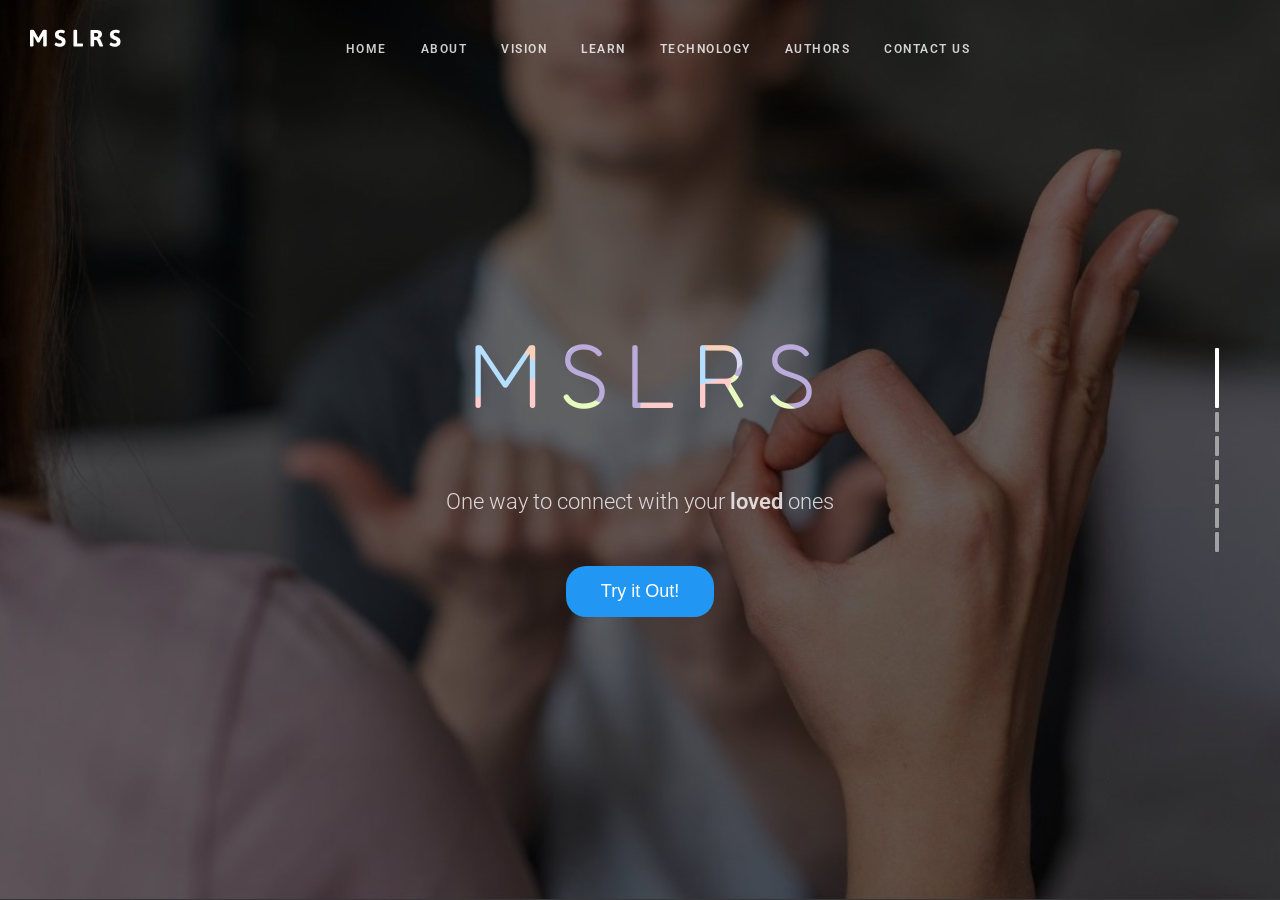
==== commit ebd11337: "wk1" ====
--- a/web/index.html
+++ b/web/index.html
@@ -32,6 +32,130 @@
       as="font"
       href="https://fonts.googleapis.com/css?family=Roboto:100,300,400,500,600,700|Material+Icons"
     />
+    <script type="text/javascript">
+      // stores previous gesture label
+      var pre = ''
+      // contains entire string in the form of array of words/strings
+      var str = []
+      // current word
+      var word = ''
+      // variable to check if dictionary DB has been fetched
+      var dbLoaded = false
+      // variable to store DB
+      var db;
+
+      // function to asynchronously fetch DB
+      async function loadDB(){
+        try{
+          const buf = await fetch("http://localhost:8000/diqctionary.sqlite").then(res => res.arrayBuffer());
+          dbLoaded = true
+          initSqlJs().then(function(SQL){
+            db = new SQL.Database(new Uint8Array(buf));
+          })
+        } catch(error) {
+          console.log("error")
+        }
+      }
+      
+      // fetch DB
+      loadDB();
+
+      // function to asynchronously query DB to obtain word predictions
+      async function getPredictions(label) {
+        // variable to hold all predictions for current word
+        var preds = [];
+        // SQL query
+        var query = `SELECT entry FROM words WHERE entry LIKE '${label}%' ESCAPE '\\' LIMIT 10`;
+        // check if DB has been fetched
+        if (dbLoaded) {
+          // Prepare query statement
+          var stmt = db.prepare(query);
+          // execute query
+          while(stmt.step()) {
+            // get each row of result
+            var row = stmt.getAsObject();
+            // console.log(row['entry']);
+            preds.push(row['entry']);
+          }
+          // if there is only one prediction
+          if (preds.length == 1) {
+            //push prediction to str
+            str.push(preds[0]);
+            //reset word
+            word = ''
+          }
+          removeBtns();
+          setupBtns(preds);
+        }
+      }
+
+      // mapping from index to alphabet
+      const map1 = new Map();
+
+      map1.set(00, '\u0D05');
+      map1.set(01, '\u0D06');
+      map1.set(02, '\u0D07');
+      map1.set(03, '\u0D08');
+      map1.set(04, '\u0D09');
+      map1.set(05, '\u0D0A');
+      map1.set(06, '\u0D0B');
+      map1.set(07, '\u0D0E');
+      map1.set(08, '\u0D0F');
+      map1.set(09, '\u0D10');
+      map1.set(10, '\u0D12');
+      map1.set(11, '\u0D13');
+      map1.set(12, '\u0D14');
+      map1.set(13, '\u0D02');
+      map1.set(14, '\u0D03');
+      map1.set(15, '\u0D2A');
+      map1.set(16, '\u0D2B');
+      map1.set(17, '\u0D2C');
+      map1.set(18, '\u0D2D');
+      map1.set(19, '\u0D2E');
+      map1.set(20, '\u0D2F');
+      map1.set(21, '\u0D30');
+      map1.set(22, '\u0D32');
+      map1.set(23, '\u0D35');
+      map1.set(24, '\u0D36');
+      map1.set(25, '\u0D37');
+      map1.set(26, '\u0D38');
+      map1.set(27, '\u0D39');
+      map1.set(28, '\u0D33');
+      map1.set(29, '\u0D31');
+      map1.set(30, '\u0D34');
+      map1.set(31, '\u0D7E');
+      map1.set(32, '\u0D7B');
+      map1.set(33, '\u0D7C');
+      map1.set(34, '\u0D7D');
+      map1.set(35, '\u0D7A');
+      map1.set(36, '\u0D41');
+      map1.set(37, '\u0D42');
+      map1.set(38, '\u0D3F');
+      map1.set(39, '\u0D40');
+      map1.set(40, '\u0D4D');
+      map1.set(41, '\u0D3D');
+      map1.set(42, '\u0D3A');
+      map1.set(43, '\u0D15');
+      map1.set(44, '\u0D16');
+      map1.set(45, '\u0D18');
+      map1.set(46, '\u0D17');
+      map1.set(47, '\u0D19');
+      map1.set(48, '\u0D1A');
+      map1.set(49, '\u0D1B');
+      map1.set(50, '\u0D1C');
+      map1.set(51, '\u0D1D');
+      map1.set(52, '\u0D1E');
+      map1.set(53, '\u0D1F');
+      map1.set(54, '\u0D20');
+      map1.set(55, '\u0D21');
+      map1.set(56, '\u0D22');
+      map1.set(57, '\u0D23');
+      map1.set(58, '\u0D24');
+      map1.set(59, '\u0D25');
+      map1.set(60, '\u0D26');
+      map1.set(61, '\u0D27');
+      map1.set(62, '\u0D28');
+    </script>
   </head>
   <body class="slides chain simplifiedMobile animated">
     <!-- SVG Library -->
@@ -257,7 +381,7 @@
             <li><a href="#">Home</a></li>
             <li><a href="#about">About</a></li>
             <li><a href="#vision">Vision</a></li>
-            <li><a href="/pages/learn.html#learn">Learn</a></li>
+            <li><a href="../web/pages/app.html">Learn</a></li>
             <li><a href="#technology">Technology</a></li>
             <li><a href="#authors">Authors</a></li>
             <li><a href="#contact">Contact Us</a></li>
@@ -343,7 +467,7 @@
           <li><a href="#">Home</a></li>
             <li><a href="#about">About</a></li>
             <li><a href="#vision">Vision</a></li>
-            <li><a href="#">Learn</a></li>
+            <li><a href="../web/pages/app.html">Learn</a></li>
             <li><a href="#technology">Technology</a></li>
             <li><a href="#authors">Authors</a></li>
             <li><a href="#contact">Contact Us</a></li>
@@ -402,7 +526,7 @@
                   >One way to connect with your <b>loved</b> ones</span
                 >
               </p>
-                <button  onclick="window.location.href='/pages/learn.html'"class="content-button blue gradient ae-7 fromCenter done" name="button" style="padding-left: 35px;padding-top: 15px;padding-bottom: 15px;padding-right: 35px;">
+                <button  onclick="window.location.href='../web/pages/app.html'"class="content-button blue gradient ae-7 fromCenter done" name="button" style="padding-left: 35px;padding-top: 15px;padding-bottom: 15px;padding-right: 35px;">
                   Try it Out!
                 </button>
             </div>
@@ -459,7 +583,7 @@
                     <p><b>MSLRS</b> is a real-time platform-independent software that will be able to recognize the newly published Malayalam Sign language hand gestures.</p>
                   
                 </p>
-                <button onclick="window.location.href='/pages/learn.html'"class="content-button blue gradient ae-7 fromCenter done" name="button" style="padding-left: 35px;padding-top: 15px;padding-bottom: 15px;padding-right: 35px;">
+                <button onclick="window.location.href='../web/pages/app.html'"class="content-button blue gradient ae-7 fromCenter done" name="button" style="padding-left: 35px;padding-top: 15px;padding-bottom: 15px;padding-right: 35px;">
                   Try it Out!
                 </button>              </div>
             </div>
@@ -810,6 +934,145 @@
 
 
     
-    
+    <script type="text/javascript">
+      // Expose this function to Python
+      eel.expose(print_label);
+      // obtain predicted gesture index and probability as json
+      function print_label(x) {
+        x = JSON.parse(x)
+        // null if no hands detected
+        if (x.label != null) {
+          // obtain unicode malayalam alphabet
+          s = map1.get(parseInt(x.label))
+          // undefined if label is None
+          if(s != undefined) {
+            // check if current label is same as previous
+            if(pre != s) {
+              // if not, set previous to current label
+              pre = s
+              // check if s is a whitespace
+              if (s == " ") {
+                // if so push word into str and reset word
+                str.push(word)
+                word = ''
+              } else {
+                // check if s is first char of word
+                if (word.length > 0) {
+                  // check if a/aa/e/ee/u/uu etc come in the middle of a word
+                  if (s == '\u0D06') {
+                    s = '\u0D3E'
+                  } else if (s == '\u0D05') {
+                    s = ''
+                  } else if (s == '\u0D07') {
+                    s = '\u0D3F'
+                  } else if (s == '\u0D08') {
+                    s = '\u0D40'
+                  } else if (s == '\u0D09') {
+                    s = '\u0D41'
+                  } else if (s == '\u0D0A') {
+                    s = '\u0D42'
+                  }
+                }
+                word += s
+              }
+              getPredictions(word)
+              // convert word to manglish
+              // console.log(ml2en(word))
+              // send manglish to Google transliterate API to get word predictions
+              // doRequest(ml2en(word)).then(data => {
+              //   // obtain predictions array
+              //   preds = data[1][0][1]
+              //   if (preds.length == 1) {
+              //     str.push(preds[0])
+              //     word = ''
+              //   }
+              //   // remove all prediction buttons
+              //   removeBtns();
+              //   setupBtns(preds);
+              // });
+              // console.log(preds);
+              // set textarea text to str + word
+              document.getElementById('w3').value = str.join(" ") + word;
+              // set cursor to end of text
+              end = document.getElementById('w3').value.length;
+              document.getElementById('w3').setSelectionRange(end, end);
+              document.getElementById('w3').focus();
+            }
+          }
+        }
+      }
+
+      // remove all autocomplete buttons
+      function removeBtns() {
+        var chils = document.getElementById("auto");
+        while (chils.firstChild) {
+          chils.removeChild(chils.lastChild)
+        }
+      }
+
+      // add autocomplete buttons and add click listener
+      function setupBtns(names) {
+        var chils = document.getElementById("auto");
+        for (var i = 0; i < names.length; i++) {
+          // create buttons for each prediction in array
+          var btn=document.createElement("button");
+          btn.className = "autoButton"
+          btn.style.margin = "10px";
+          btn.innerHTML=names[i];
+          chils.appendChild(btn);
+        }
+        // get all auto complete buttons
+        var buttons = document.querySelectorAll('.autoButton');
+        // add click listeners for each button
+        buttons.forEach(function(el) {
+          el.addEventListener('click', onClick, false);
+        })
+
+        function onClick(e) {
+          var button = e.currentTarget;
+          // push buttons text into str
+          str.push(button.innerText);
+          // reset word
+          word = ''
+          // remove all prediction buttons
+          removeBtns();
+        }
+      }
+
+      // clear all button
+      document.getElementById('clearall').onclick = function() {
+        // clear textarea
+        document.getElementById('w3').value = ''
+        // reset variables
+        str = []
+        pre = ''
+        word = ''
+      }
+
+      // Send request to Google Transliteration API to obtain word predictions
+      // async function doRequest(text) {
+      //   let url = `https://inputtools.google.com/request?text=${text}&itc=ml-t-i0-und&num=13&cp=0&cs=1&ie=utf-8&oe=utf-8&app=demopage`;
+      //   let res = await fetch(url);
+
+      //   if (res.ok) {
+
+      //       let json = await res.json();
+
+      //       return json;
+      //   } else {
+      //       return `HTTP error: ${res.status}`;
+      //   }
+      // }
+
+      // Expose this function to Python
+      eel.expose(print_image);
+      // obtain base64 image string as json
+      function print_image(x) {
+        var s = JSON.parse(x)
+        s = "data:image/jpg;base64," + s.image
+        document.getElementById('wimg').src = s;
+      }
+    </script>
+
   </body>
 </html>
--- a/web/css/slides.min.css
+++ b/web/css/slides.min.css
@@ -0,0 +1 @@
+@charset "UTF-8";.dialog,body,html{-webkit-tap-highlight-color:transparent}body,html,img{max-width:100%}.button.actionButton svg,.button.play svg,.button:not(.stroke) svg,.slide.whiteSlide .button.actionButton svg,.slides{fill:#fff}.button svg,.button svg *{pointer-events:none!important}.material-icons,.slides{-webkit-font-smoothing:antialiased}.button,.container .wrap,.slides-form.center input,.slides-form.center textarea{text-align:center}.button,.material-icons,.music-96 .sc-trackslist a,.navigation li[data-title]:before,.nobr,.nowrap,.panel .sections .menu,.panel .sections>div{white-space:nowrap}a,abbr,acronym,address,applet,article,aside,audio,b,big,blockquote,body,canvas,caption,center,cite,code,dd,del,details,dfn,div,dl,dt,em,embed,fieldset,figcaption,figure,footer,form,h1,h2,h3,h4,h5,h6,header,hgroup,hr,html,i,iframe,img,ins,kbd,label,legend,li,mark,menu,nav,object,ol,output,p,pre,q,ruby,s,samp,section,small,span,strike,strong,sub,summary,sup,table,tbody,td,tfoot,th,thead,time,tr,tt,u,ul,var,video{border:0;vertical-align:baseline;margin:0;padding:0}article,aside,details,figcaption,figure,footer,header,hgroup,menu,nav,section{display:block}.button,.button.actionButton,.dot,.dot:after,.material-icons,img{display:inline-block}li,ol,ul{list-style:none}blockquote,q{quotes:none}blockquote:after,blockquote:before,q:after,q:before{content:none}table{border-collapse:collapse;border-spacing:0}b,strong{font-weight:600}html{position:static!important;top:0!important;box-sizing:border-box;margin:0;padding:0;overflow:hidden;-webkit-backface-visibility:hidden;backface-visibility:hidden}*,:after,:before{box-sizing:inherit}body{position:absolute;width:100%;height:100%}body,html{overflow-x:hidden}html.scrollable,html.scrollable body{overflow-y:auto;-webkit-overflow-scrolling:touch}.button,.content,.slide{overflow:hidden}img.round{border-radius:999px}img.rounded{border-radius:6px}.slides{color:#fff;font-family:Roboto,sans-serif;-webkit-hyphens:none;-ms-hyphens:none;hyphens:none;background:#111}.slides.bodyWhite{background:#fff}.slides.desktopSwipe{cursor:-webkit-grab}.slides.desktopSwipe:active{cursor:-webkit-grabbing}.slides.desktopSwipe .slide .container .wrap{cursor:inherit}.button,.dropdownTrigger,.helpBubble,.popupTrigger,.sidebarTrigger,.videoThumbnail,a{cursor:pointer}a{color:inherit;text-decoration:none;transition:.35s}a.underline{text-decoration:underline}.button,.dialog li{text-decoration:none}a:hover{transition:.15s;opacity:.8}.h1,h1{font-size:42px;line-height:1.285;font-weight:300;margin-bottom:20px;letter-spacing:-.036em}.h1.big,h1.big{font-size:58px;line-height:1;font-weight:100}.h1.huge,h1.huge{font-size:64px;line-height:1.218751;letter-spacing:-.04em;margin-bottom:40px;font-weight:100}.h2,.h3,h2,h3{font-weight:400}.h1.small,h1.small{font-size:46px}.h1.micro,h1.micro{font-size:34px}.h2,h2{font-size:35px;line-height:1.17;margin-bottom:15px}.h2.small,h2.small{font-size:28px}.h2.micro,h2.micro{font-size:19px}.h2.huge,h2.huge{font-size:42px}.h3,h3{font-size:20px;margin-bottom:12px}.h3.large,h3.large{font-size:32px}.h3.big,h3.big{font-size:24px}.h3.small,h3.small{font-size:20px}.h3.micro,h3.micro{font-size:16px}.h3+.h1,.h3+h1,h3+.h1,h3+h1{margin-top:30px}.h4,h4{font-size:18px;margin-bottom:10px}.h5,h5{font-size:16px}.h6,h6{font-size:14px}.p,blockquote,p{font-size:22px;line-height:1.6363636364;margin-bottom:30px;font-weight:300}.p.hero,blockquote.hero,p.hero{font-size:28px;line-height:1.5;margin-bottom:25px}.p.large,blockquote.large,p.large{font-size:32px;line-height:1.4}.p.small,blockquote.small,p.small{font-size:18px;line-height:1.36;margin-bottom:20px}.p.tiny,blockquote.tiny,p.tiny{font-size:16px;line-height:1.625;margin-bottom:12px;font-weight:400}.p.micro,blockquote.micro,p.micro{font-size:14px;line-height:1.5714;margin-bottom:20px;margin-top:2px}blockquote{padding-left:2em;border-left:2px solid}small{font-size:17px;line-height:1.3}small .small{font-size:14px;line-height:1.28}.list.circle li{list-style-type:circle}.list.disc li{list-style-type:disc}.list.square li{list-style-type:square}@media (max-width:1023px){.h1,.h1.big,.h1.huge,h1,h1.big,h1.huge{font-size:40px;margin-bottom:20px}p.hero{font-size:22px}.h1.small,h1.small{font-size:32px}.mobileCrop{margin:0!important}.mobileCropBottom{margin-bottom:0!important}.mobileCropTop{margin-top:0!important}.mobileCropLeft{margin-left:0!important}.mobileCropRight{margin-right:0!important}}@media (max-width:319px){.h1.big,.h1.huge,h1.big,h1.huge{font-size:32px}}.button{border-radius:4px;padding:16px 24px 17px;color:#fff;border:none;outline:0;background:#202020;font-size:16px;font-weight:500;vertical-align:top;-webkit-backface-visibility:hidden;backface-visibility:hidden;letter-spacing:normal!important;position:relative;-webkit-transform:translate3d(0,0,0);transform:translate3d(0,0,0);box-shadow:0 1px 4px rgba(0,0,0,.1),0 2px 4px rgba(0,0,0,.1);-webkit-appearance:none;margin-bottom:10px;transition:.3s;-webkit-user-select:none!important;-moz-user-select:none!important;-ms-user-select:none!important;user-select:none!important}.content,.slide.active{-webkit-backface-visibility:hidden}.popup .button,.slide .button{margin-left:5px;margin-right:5px}.popup .button.small,.slide .button.small{margin-left:4px;margin-right:4px}.button.wide{margin-left:0!important;margin-right:0!important}.button .material-icons{vertical-align:bottom;margin-top:-5px;margin-bottom:-2px;margin-right:8px;-webkit-user-select:none!important;-moz-user-select:none!important;-ms-user-select:none!important;user-select:none!important}.button .material-icons.small{font-size:18px;margin:0 6px 0 0}.button .material-icons.right{margin-left:11px;margin-right:0}.button svg{width:22px;height:22px;margin-top:-3px;top:2px;vertical-align:bottom;margin-right:14px;position:relative}.button svg.right{margin-right:0;margin-left:14px}.button.actionButton{height:42px;width:42px;padding:12px;border-radius:25px;z-index:999;background:rgba(0,0,0,.3);line-height:1;box-shadow:0 0 0 1px rgba(255,255,255,.05);cursor:pointer;-ms-touch-action:manipulation;touch-action:manipulation;vertical-align:top}.button.actionButton svg{width:18px;height:18px}.button.actionButton .material-icons{margin:0;position:relative;left:-3px;top:-3px;font-size:24px}.button.actionButton.big{width:50px;height:50px;padding:16px}.button.actionButton.big .material-icons{font-size:24px}.button.actionButton.big svg{width:22px;height:22px;left:-2px;top:0}.button.actionButton.stroke{box-shadow:none;padding:10px}.button.actionButton:hover:not(:active){-webkit-transform:translateY(0)!important;transform:translateY(0)!important}.button.actionButton.rounded{border-radius:6px}.button.actionButton.sound [class*=sound-]{position:absolute;opacity:0;transition:.5s;left:13px;top:16px}.button.actionButton.sound.stroke [class*=sound-]{left:11px;top:14px}.button.actionButton.sound.playing .sound-on,.button.actionButton.sound:not(.playing) .sound-off{opacity:1}.button.actionButton.transparent{background-color:transparent}.button:hover{box-shadow:0 6px 7px 0 rgba(0,0,0,.15),0 0 5px 0 rgba(0,0,0,.1);opacity:1;-webkit-transform:translateY(-2px)!important;transform:translateY(-2px)!important;transition:.35s!important}.button:hover:after{opacity:.5}.button:active{box-shadow:0 3px 6px 0 rgba(0,0,0,.1),0 0 10px 0 rgba(0,0,0,.1),0 1px 4px -1px rgba(0,0,0,.1);-webkit-transform:translateY(0)!important;transform:translateY(0)!important;transition:.35s!important}.button.shade:after,.dot:after{transition:.25s;content:""}.button:active:after{opacity:1}.button.uppercase{font-size:15px;padding-top:17px;padding-bottom:17px}.button.lowercase{text-transform:lowercase;letter-spacing:0;font-weight:300}.button.round{border-radius:99px;padding-left:28px;padding-right:28px}.button.stroke,.button.thin-stroke{background-color:transparent!important;padding:14px 22px 15px;color:#202020}.button.rounded{border-radius:6px}.button.rectangular{border-radius:1px}.button.square{border-radius:0}.button.thin-stroke{font-weight:300;border:1px solid}.slide.whiteSlide .button.thin-stroke{color:#202020}.button.stroke{border:2px solid}.slide.whiteSlide .button.stroke{color:#202020}.button.stroke.round{padding-left:26px;padding-right:26px}.button.stroke.uppercase{padding-top:15px;padding-bottom:15px}.button.stroke.uppercase svg{margin-bottom:-2px}.button.stroke.uppercase.small{padding:11px 15px}.button.stroke.small{border:1px solid;padding-top:9px;padding-bottom:9px}@media (min-width:768px){.button.stroke.big{padding:19px 30px}.button.stroke.big.uppercase{padding-top:21px;padding-bottom:21px}}.button.stroke:not(.flat):hover{box-shadow:inset 0 -100px 0 rgba(41,41,41,.05),0 4px 6px 0 rgba(0,0,0,.1),0 1px 10px 0 rgba(0,0,0,.1),0 2px 4px -1px rgba(0,0,0,.1)}.button.empty,.button.flat:not(:hover){box-shadow:none}.button.small{font-size:15px;font-weight:500;padding:10px 16px}.button.small .material-icons{vertical-align:bottom;position:relative;font-size:20px;margin-right:8px;bottom:1px}.button.small .material-icons.right{margin-left:8px;margin-right:0}.button.small svg{width:18px;height:18px;margin-right:10px;top:0}.button.small svg.right{margin-right:0;margin-left:10px}.button.small.round{padding-left:18px;padding-right:18px}.button.small.rounded{border-radius:6px}.button.small.uppercase{font-size:12px;padding:12px 16px;letter-spacing:.125em}.button.small.uppercase.round{padding-left:19px;padding-right:19px}@media (min-width:768px){.button.big{font-size:20px;padding:21px 32px}.button.big.round{padding-left:36px;padding-right:36px}.button.big.rounded{border-radius:7px}.button.big.uppercase{font-size:17px;padding:23px 32px}.button.big.uppercase.round{padding-left:36px;padding-right:36px}.button.big .material-icons{vertical-align:bottom;margin-right:16px;font-size:30px}.button.big .material-icons.right{margin-left:16px;margin-right:0}.button.big svg{width:27px;height:27px;margin-right:16px;top:1px}.button.big svg.right{margin-right:0;margin-left:16px}}.button.empty,.button.hollow{padding:0!important;background-color:transparent!important;font-size:0!important}.button.play,.panel .sections>div.right ul.crop li:last-child{margin-right:0}.button.empty{margin:0}.button.hollow{box-shadow:none!important}.button.hollow svg{margin:0}.button.shade{position:relative}.button.shade:after{position:absolute;top:0;left:0;width:100%;height:100%;background:#292929;opacity:0}.button.shade:hover:after{opacity:.15}.button.shade:active:after{opacity:.2}.button.play{width:90px;height:90px;border-radius:50%;padding:27px;margin-left:0}.button.play svg{width:35px;height:36px;margin:0}.button.play.small{width:60px;height:60px;border-radius:50%;padding:20px 19px}.button.play.small svg{fill:#fff;width:23px;height:23px}.button.play:hover{-webkit-transform:scale(1.05);transform:scale(1.05)}.button.gradient{position:relative}.button.gradient:before{content:"";position:absolute;top:0;left:0;width:100%;height:100%;background:linear-gradient(to bottom,#fff 0,#000 100%);z-index:-1;opacity:.1}.slide.whiteSlide .button.white:hover{box-shadow:0 4px 6px 0 rgba(0,0,0,.1),0 1px 10px 0 rgba(0,0,0,.1)}.slide.whiteSlide .button.white:hover:after{opacity:.3}.roundButton{border-radius:50px;height:50px;width:50px;padding:14px;margin:5px}.roundButton svg{bottom:2px}@media (max-width:319px){.button.uppercase,.uppercase{letter-spacing:.07em}}.button.uppercase,.h1.uppercase,.h2.uppercase,.h3.uppercase,.h4.uppercase,.p.uppercase,h1.uppercase,h2.uppercase,h3.uppercase,h4.uppercase,h5.uppercase,p.uppercase{letter-spacing:.125em!important;text-indent:-.1em!important;font-weight:700!important}.material-icons{font-family:'Material Icons';font-weight:400;font-style:normal;font-size:24px;line-height:1;text-transform:none;letter-spacing:normal;word-wrap:normal;direction:ltr;text-rendering:optimizeLegibility;-moz-osx-font-smoothing:grayscale;-webkit-font-feature-settings:'liga';font-feature-settings:'liga'}.slides-form,.slides-form button{font-family:inherit}.material-icons.md-18{font-size:18px}.material-icons.md-24{font-size:24px}.material-icons.md-36{font-size:36px}.material-icons.md-48{font-size:48px}.slide.whiteSlide svg{fill:#202020}.embedContainer,.svgContainer{position:relative;width:100%;height:0;padding:0}.embedContainer .scale,.svgContainer svg.scale{position:absolute;height:100%;width:100%;left:0;top:0}.dots{font-size:0}.dot{padding:7px}.dot:after{width:6px;height:6px;background:#fff;border-radius:50%;opacity:.5}.dot.big .dot:after{width:14px;height:14px}.slide.whiteSlide .dot:after{background:#202020}.dot:hover:after{-webkit-transform:scale(1.33333);transform:scale(1.33333);opacity:1}.dot.selected:after,.dot:active:after{opacity:1;-webkit-transform:scale(1.675);transform:scale(1.675)}.tabs{color:#fff;max-width:260px;border-radius:5px}.tabs li{padding:16px 20px;letter-spacing:2.5px;font-size:12px;transition:.15s;margin-top:-1px;border:1px solid rgba(255,255,255,.3)}.tabs li:not(:last-child){border-bottom:0}.tabs li:first-child{border-radius:4px 4px 0 0}.tabs li:last-child{border-radius:0 0 4px 4px}.tabs li.selected{background:#fff;color:#202020}.slide.whiteSlide .tabs li{border-color:#e5e5e5;color:#202020}.slide.whiteSlide .tabs li.selected{background:#202020;border-color:#202020;color:#fff}.links li{font-size:17px;letter-spacing:0;padding:4px 0}.slides-form{font-size:0;margin-top:-5px}.slides-form textarea{max-height:200px;max-width:100%;min-height:130px;font-weight:400}.slides-form textarea.d{border-radius:15px!important}.slides-form .label,.slides-form label{display:block;font-size:14px;margin-top:12px;margin-bottom:2px}.slides-form .label.uppercase,.slides-form label.uppercase{font-size:14px}.slides-form input[type=tel],.slides-form input[type=number],.slides-form input[type=text],.slides-form input[type=name],.slides-form input[type=email],.slides-form input[type=password],.slides-form select,.slides-form textarea{font-family:inherit;position:relative;background:#fff;padding:15px 16px 16px;border:none;font-size:16px;color:#242424;outline:0;border-radius:4px;width:100%;-webkit-appearance:none;-moz-appearance:none;appearance:none;border:1px solid rgba(0,0,0,.1);transition:.15s}.slides-form input[type=tel].flat,.slides-form input[type=tel]:focus,.slides-form input[type=tel]:hover,.slides-form input[type=number].flat,.slides-form input[type=number]:focus,.slides-form input[type=number]:hover,.slides-form input[type=text].flat,.slides-form input[type=text]:focus,.slides-form input[type=text]:hover,.slides-form input[type=name].flat,.slides-form input[type=name]:focus,.slides-form input[type=name]:hover,.slides-form input[type=email].flat,.slides-form input[type=email]:focus,.slides-form input[type=email]:hover,.slides-form input[type=password].flat,.slides-form input[type=password]:focus,.slides-form input[type=password]:hover,.slides-form select.flat,.slides-form select:focus,.slides-form select:hover,.slides-form textarea.flat,.slides-form textarea:focus,.slides-form textarea:hover{border-color:rgba(0,0,0,.2)}.slides-form input[type=tel]:focus,.slides-form input[type=number]:focus,.slides-form input[type=text]:focus,.slides-form input[type=name]:focus,.slides-form input[type=email]:focus,.slides-form input[type=password]:focus,.slides-form select:focus,.slides-form textarea:focus{border-color:#2196F3;z-index:10}.slides-form input[type=tel]:focus::-webkit-input-placeholder,.slides-form input[type=number]:focus::-webkit-input-placeholder,.slides-form input[type=text]:focus::-webkit-input-placeholder,.slides-form input[type=name]:focus::-webkit-input-placeholder,.slides-form input[type=email]:focus::-webkit-input-placeholder,.slides-form input[type=password]:focus::-webkit-input-placeholder,.slides-form select:focus::-webkit-input-placeholder,.slides-form textarea:focus::-webkit-input-placeholder{color:#242424;font-weight:400;opacity:0}.slides-form input[type=tel]:focus:-moz-placeholder,.slides-form input[type=number]:focus:-moz-placeholder,.slides-form input[type=text]:focus:-moz-placeholder,.slides-form input[type=name]:focus:-moz-placeholder,.slides-form input[type=email]:focus:-moz-placeholder,.slides-form input[type=password]:focus:-moz-placeholder,.slides-form select:focus:-moz-placeholder,.slides-form textarea:focus:-moz-placeholder{color:#242424;font-weight:400;opacity:0}.slides-form input[type=tel]:focus::-moz-placeholder,.slides-form input[type=number]:focus::-moz-placeholder,.slides-form input[type=text]:focus::-moz-placeholder,.slides-form input[type=name]:focus::-moz-placeholder,.slides-form input[type=email]:focus::-moz-placeholder,.slides-form input[type=password]:focus::-moz-placeholder,.slides-form select:focus::-moz-placeholder,.slides-form textarea:focus::-moz-placeholder{color:#242424;font-weight:400;opacity:0}.slides-form input[type=tel]:focus:-ms-input-placeholder,.slides-form input[type=number]:focus:-ms-input-placeholder,.slides-form input[type=text]:focus:-ms-input-placeholder,.slides-form input[type=name]:focus:-ms-input-placeholder,.slides-form input[type=email]:focus:-ms-input-placeholder,.slides-form input[type=password]:focus:-ms-input-placeholder,.slides-form select:focus:-ms-input-placeholder,.slides-form textarea:focus:-ms-input-placeholder{color:#242424;font-weight:400;opacity:0}.slides-form input[type=tel].round,.slides-form input[type=number].round,.slides-form input[type=text].round,.slides-form input[type=name].round,.slides-form input[type=email].round,.slides-form input[type=password].round,.slides-form select.round,.slides-form textarea.round{border-radius:50px;padding-left:22px;padding-right:22px}.slides-form input[type=tel].rounded,.slides-form input[type=number].rounded,.slides-form input[type=text].rounded,.slides-form input[type=name].rounded,.slides-form input[type=email].rounded,.slides-form input[type=password].rounded,.slides-form select.rounded,.slides-form textarea.rounded{border-radius:6px}.slides-form input[type=tel]:after,.slides-form input[type=number]:after,.slides-form input[type=text]:after,.slides-form input[type=name]:after,.slides-form input[type=email]:after,.slides-form input[type=password]:after,.slides-form select:after,.slides-form textarea:after{content:"";position:absolute;top:0;left:0;right:0;bottom:0;background:#fff}@media (min-width:768px){.slides-form input[type=tel],.slides-form input[type=number],.slides-form input[type=text],.slides-form input[type=name],.slides-form input[type=email],.slides-form input[type=password],.slides-form select,.slides-form textarea{max-width:300px}}.slides-form input[type=tel]::-webkit-input-placeholder,.slides-form input[type=number]::-webkit-input-placeholder,.slides-form input[type=text]::-webkit-input-placeholder,.slides-form input[type=name]::-webkit-input-placeholder,.slides-form input[type=email]::-webkit-input-placeholder,.slides-form input[type=password]::-webkit-input-placeholder,.slides-form select::-webkit-input-placeholder,.slides-form textarea::-webkit-input-placeholder{color:#242424;font-weight:400;opacity:.5}.slides-form input[type=tel]:-moz-placeholder,.slides-form input[type=number]:-moz-placeholder,.slides-form input[type=text]:-moz-placeholder,.slides-form input[type=name]:-moz-placeholder,.slides-form input[type=email]:-moz-placeholder,.slides-form input[type=password]:-moz-placeholder,.slides-form select:-moz-placeholder,.slides-form textarea:-moz-placeholder{color:#242424;font-weight:400;opacity:.5}.slides-form input[type=tel]::-moz-placeholder,.slides-form input[type=number]::-moz-placeholder,.slides-form input[type=text]::-moz-placeholder,.slides-form input[type=name]::-moz-placeholder,.slides-form input[type=email]::-moz-placeholder,.slides-form input[type=password]::-moz-placeholder,.slides-form select::-moz-placeholder,.slides-form textarea::-moz-placeholder{color:#242424;font-weight:400;opacity:.5}.slides-form input[type=tel]:-ms-input-placeholder,.slides-form input[type=number]:-ms-input-placeholder,.slides-form input[type=text]:-ms-input-placeholder,.slides-form input[type=name]:-ms-input-placeholder,.slides-form input[type=email]:-ms-input-placeholder,.slides-form input[type=password]:-ms-input-placeholder,.slides-form select:-ms-input-placeholder,.slides-form textarea:-ms-input-placeholder{color:#242424;font-weight:400;opacity:.5}.slides-form textarea.round{border-radius:25px}.slides-form select{background-image:url('data:image/svg+xml;charset=UTF-8,<svg xmlns="http://www.w3.org/2000/svg" width="37" height="7"><path fill="#303030" d="M14.022 0l5.978 6 6-6z" /></svg>');background-repeat:no-repeat;background-position:right;-webkit-appearance:none;-moz-appearance:none;appearance:none}.slides-form button[type=submit],.slides-form input[type=tel],.slides-form input[type=number],.slides-form input[type=submit],.slides-form input[type=text],.slides-form input[type=name],.slides-form input[type=email],.slides-form input[type=password],.slides-form select,.slides-form textarea{margin:5px}@media (max-width:768px){.slides-form button[type=submit],.slides-form input[type=tel],.slides-form input[type=number],.slides-form input[type=submit],.slides-form input[type=text],.slides-form input[type=name],.slides-form input[type=email],.slides-form input[type=password],.slides-form select,.slides-form textarea{margin-left:auto!important;margin-right:auto!important;width:100%;display:block!important}}.slides-form button[type=submit].wide,.slides-form input[type=tel].wide,.slides-form input[type=number].wide,.slides-form input[type=submit].wide,.slides-form input[type=text].wide,.slides-form input[type=name].wide,.slides-form input[type=email].wide,.slides-form input[type=password].wide,.slides-form label.wide,.slides-form select.wide,.slides-form textarea.wide{max-width:100%;width:100%;margin-left:0!important;margin-right:0!important}@media (min-width:769px){.slides-form input.pair{width:50%!important;max-width:50%!important;border-top-right-radius:0!important;border-bottom-right-radius:0!important;margin-left:0;margin-right:0}.slides-form input.pair+.pair{width:calc(50% + 1px)!important;max-width:calc(50% + 1px)!important;margin-left:-1px;border-radius:0 4px 4px 0!important}}.container,.content,.popup:not(.youtube) .background iframe,.slide,.slide:not(.youtube) .background iframe{width:100%;height:100%}.slide{position:fixed;background:#202020;color:#fff;z-index:10}.slide.active{-webkit-transform-style:preserve-3d;transform-style:preserve-3d;backface-visibility:hidden}.mobile .slide{visibility:hidden}.mobile .slide.active{visibility:visible}.slide.whiteSlide{color:#202020;background:#fff}.content{position:absolute;backface-visibility:hidden;top:0;left:0;z-index:100;-webkit-overflow-scrolling:touch}.content.scrollBar{overflow-y:auto}.windows .defaultScroll .content{overflow:auto;overflow-x:hidden}.mobile .content{overflow:auto;overflow-x:hidden;-webkit-overflow-scrolling:touch}.container .wrap .overflowHidden,.pad,.slide.video .background,.videoThumbnail{overflow:hidden}.fade .content{background:rgba(0,0,0,.6)}.dropdown.share li:after,.fade-1 .content{background:rgba(0,0,0,.1)}.fade-2 .content{background:rgba(0,0,0,.2)}.fade-3 .content{background:rgba(0,0,0,.3)}.fade-4 .content{background:rgba(0,0,0,.4)}.fade-5 .content{background:rgba(0,0,0,.5)}.fade-6 .content{background:rgba(0,0,0,.6)}.fade-7 .content{background:rgba(0,0,0,.7)}.fade-8 .content{background:rgba(0,0,0,.8)}.fade-9 .content{background:rgba(0,0,0,.9)}.whiteSlide[class*=fade] .content{background:rgba(255,255,255,.85)}.container{display:table;table-layout:fixed;position:relative}.container .wrap{display:table-cell;vertical-align:middle;overflow:hidden}.container .wrap .spaceWrap,.container .wrap.spaceWrap,.container .wrap:not(.noSpaces){padding:120px calc(8% + 15px)}.container .wrap *{-webkit-user-select:text;-moz-user-select:text;-ms-user-select:text;user-select:text}.popup .background,.slide .background{position:absolute;top:0;left:0;width:100%;height:100%;background-position:center;background-size:cover;-webkit-backface-visibility:hidden;backface-visibility:hidden}.popup .background iframe,.slide .background iframe{border:0;position:absolute;top:0;left:0}.pad,.videoThumbnail.rounded{border-radius:6px}.fix-1-12{max-width:93px!important}.fix-2-12{max-width:186px!important}.fix-3-12{max-width:279px!important}.fix-4-12{max-width:371px!important}.fix-5-12{max-width:464px!important}.fix-6-12{max-width:557px!important}.fix-7-12{max-width:650px!important}.fix-8-12{max-width:743px!important}.fix-9-12{max-width:836px!important}.fix-10-12{max-width:928px!important}.fix-11-12{max-width:1021px!important}.fix-12-12{max-width:1114px!important}[class*=fix-]{width:100%!important;margin-left:auto!important;margin-right:auto!important;float:none}.toLeft,.toLeft[class*=fix-]{margin-left:0!important;margin-right:auto!important}.toRight,.toRight[class*=fix-]{margin-right:0!important;margin-left:auto!important;float:right}.toCenter{margin-left:auto!important;margin-right:auto!important}.shiftImage{margin-top:-15%;margin-bottom:-100%}.shiftImageVertical{margin-right:-100%;max-width:none}.slide.video .background video{position:absolute;top:50%;left:50%;min-width:100%;min-height:100%;width:auto;height:auto;z-index:-100;-webkit-transform:translateX(-50%) translateY(-50%);transform:translateX(-50%) translateY(-50%);background-size:cover}.slide.video .background video::-webkit-media-controls{display:none!important}.slide.video .background video::-webkit-media-controls-panel{display:none!important;-webkit-appearance:none}.slide.video .background video::-webkit-media-controls-start-playback-button{display:none!important;-webkit-appearance:none}html:not(.mobile) .slide.video .background[style]{background:0 0!important}.mobile .slide.video .background[style] video{display:none}.videoThumbnail{position:relative;font-size:0;line-height:0}.videoThumbnail:before{content:"";position:absolute;top:0;left:0;height:100%;width:100%;background:url(../assets/svg/video-icon.svg) center center no-repeat;transition:.5s}.videoThumbnail:not(.noTint):hover:after{background-color:rgba(0,0,0,.15)}.videoThumbnail:hover:before{-webkit-transform:scale(1.1);transform:scale(1.1);transition:.25s}.videoThumbnail:active:before{opacity:.8}.videoThumbnail.small{max-width:200px;display:block}.videoThumbnail.small:before{background-size:44px}.button.empty.shadow:hover,.shadow{box-shadow:0 10px 40px rgba(0,0,0,.2)}.pad{padding:10%;color:#202020;background:#fff;box-shadow:0 1px 4px rgba(0,0,0,.1),0 2px 4px rgba(0,0,0,.1)}.pad.shadow,.pad.shadowHover:hover{box-shadow:0 10px 40px rgba(0,0,0,.2)}.pad.shadow.stroke{background:0 0;transition:.15s;color:#fff}.pad.shadow.stroke:hover{background:#fff;color:#202020;transition:.15s}.pad.shadowHover{transition:.5s}.pad small{font-size:15px;line-height:1.45;margin:15px 0}.resizing .equalElement{transition:0s!important}.hr{position:relative;height:1px;width:100%}@media (max-width:1023px){.shiftImage{margin-top:0!important;margin-bottom:0!important}.shiftImageVertical{margin-right:0!important;max-width:100%!important}}@media (min-width:1024px){.hideForDesktop{display:none!important}.showForDesktop{display:block!important}}@media (max-width:1024px){.hideForTablet{display:none!important}.showForTablet{display:block!important}.showForTabletInline{display:inline!important}}@media (max-width:767px){.pad.collapse,.pad.shadow{box-shadow:none}.pad.collapse{background:inherit;color:inherit;border:none;padding:0!important;overflow:inherit;border-radius:0;transition:0s!important}.hideForPhablet{display:none!important}}@media (max-width:768px){.showForPhablet{display:block!important}.showForPhabletInline{display:inline!important}}@media (max-width:435px){.hideForPhone{display:none!important}.showForPhone{display:block!important}.showForPhoneInline{display:inline!important}}html.mobile .hideForMobile{display:none!important}html.mobile .showForMobile{display:block!important}html.mobile .showForMobileInline{display:inline!important}.helpBubble:after{content:"?";font-size:14px;width:17px;height:17px;line-height:1.2;background:#202020;opacity:.3;color:#fff;border-radius:50%;display:inline-block;margin-left:4px;font-weight:700;transition:.25s}.helpBubble .helpMessage{background:rgba(255,255,255,.98);color:#202020;font-size:16px;line-height:1.625;position:absolute;z-index:10;box-shadow:0 1px 8px rgba(0,0,0,.07),0 6px 8px rgba(0,0,0,.05);padding:17px;text-align:left;bottom:50%;margin-bottom:5px;-webkit-transform:translateY(10px) scale(.95);transform:translateY(10px) scale(.95);transition:.25s;opacity:0;pointer-events:none;color:rgba(48,48,48,.7)}.mobile .simplifiedMobile .panel.hideOnScroll,.panel,.scroll .panel.hideOnScroll{position:fixed}.panel.black,.panel.white{box-shadow:0 1px 1px rgba(0,0,0,.07)}.panel.bottom,.side{bottom:0}.helpBubble .helpMessage strong{color:#303030}.helpBubble:hover .helpMessage{pointer-events:all;-webkit-transform:translateY(0) scale(1);transform:translateY(0) scale(1);opacity:1}.helpBubble:hover:after{opacity:1}.panel{left:0;width:100%;padding:10px 30px;z-index:200;text-align:center;font-size:16px;pointer-events:none;-webkit-backface-visibility:hidden;backface-visibility:hidden;-webkit-user-select:none;-moz-user-select:none;-ms-user-select:none;user-select:none;-webkit-transform:translate3d(0,0,0);transform:translate3d(0,0,0)}.panel.top{top:0}.panel.white{background:rgba(255,255,255,.975)!important}.panel.black{background-color:rgba(0,0,0,.8)!important}.animateOnEvent .panel.top,.animated .panel.top,.hidePanel-top .panel.top.hideOnScroll,.slides.firstSlide .panel.top.exceptFirstSlide,.slides.lastSlide .panel.top.exceptLastSlide,.slides:not(.firstSlide) .panel.top.firstSlideOnly,.slides:not(.firstSlide):not(.lastSlide) .panel.top.firstAndLastSlidesOnly,.slides:not(.lastSlide) .panel.top.lastSlideOnly{-webkit-transform:translate3d(0,-100%,0);transform:translate3d(0,-100%,0);opacity:0}.animateOnEvent .panel.bottom,.animated .panel.bottom,.hidePanel-bottom .panel.bottom.hideOnScroll,.slides.firstSlide .panel.bottom.exceptFirstSlide,.slides.lastSlide .panel.bottom.exceptLastSlide,.slides:not(.firstSlide) .panel.bottom.firstSlideOnly,.slides:not(.firstSlide):not(.lastSlide) .panel.bottom.firstAndLastSlidesOnly,.slides:not(.lastSlide) .panel.bottom.lastSlideOnly{-webkit-transform:translate3d(0,100%,0);transform:translate3d(0,100%,0);opacity:0}.page-loaded .animateOnEvent .panel,.page-loaded .animated .panel{transition:opacity .5s,padding .5s,-webkit-transform .5s;transition:transform .5s,opacity .5s,padding .5s;transition:transform .5s,opacity .5s,padding .5s,-webkit-transform .5s;-webkit-transform:translate3d(0,0,0);transform:translate3d(0,0,0);opacity:1}.slides.whiteSlide .panel{color:#202020}.mobile .simplifiedMobile .panel.hideOnScroll.top.hide,.scroll .panel.hideOnScroll.top.hide{-webkit-transform:translateY(-100%)!important;transform:translateY(-100%)!important;opacity:0}.mobile .simplifiedMobile .panel.hideOnScroll.bottom.hide,.scroll .panel.hideOnScroll.bottom.hide{-webkit-transform:translateY(100%)!important;transform:translateY(100%)!important;opacity:0}.panel .sections{display:table;width:100%;font-size:0}.panel .sections>div{display:table-cell;vertical-align:middle;text-align:center;width:33.33333%;font-size:16px;height:50px}.panel .sections>div.auto{width:.1%}.panel .sections>div *{pointer-events:all}.panel .sections>div.left{text-align:left}.panel .sections>div.left ul.crop{padding-left:0}.panel .sections>div.left ul.crop li:first-child{margin-left:0}.panel .sections>div.left.space{padding-right:20px}.panel .sections>div.right{text-align:right}.panel .sections>div.right ul.crop{padding-right:0}.panel .sections>div.right.space{padding-left:20px}.panel .sections>div.center.space{padding:0 20px}.panel .sections.hidden{display:none}.panel .sections .menu{display:inline-block;padding:0 12px;font-size:0}.panel .sections .menu svg{width:20px;height:20px;vertical-align:bottom}.panel .sections .menu li{font-size:16px;font-weight:400;display:inline-block;margin:0 10px}.panel .hidden,.panel .hidden *,.side.compact .navigation li:after{display:none}.panel .sections .menu li a{padding:0 7px;opacity:.8}.panel .sections .menu li a:hover{opacity:1}.panel .sections .menu.uppercase li{font-size:12px;margin:0 10px;letter-spacing:.125em;font-weight:600!important}.panel .sections .menu.uppercase li svg{position:relative;top:2px}.panel svg{fill:#fff;width:18px;height:18px;vertical-align:bottom}.slides.whiteSlide .panel svg{fill:#202020}.panel a:not(.button):hover{opacity:.75;transition:.15s}.panel .button{margin:0}.panel .button+.button{margin-left:10px}.panel .button:not(.actionButton){font-size:15px;vertical-align:middle;padding:12px 17px}.panel .button:not(.actionButton):hover:not(:active){-webkit-transform:translateY(0)!important;transform:translateY(0)!important;box-shadow:0 0 0 1px rgba(255,255,255,.05),0 4px 6px 0 rgba(0,0,0,.1),0 1px 10px 0 rgba(0,0,0,.1)}.panel .nextSlide,.panel .prevSlide{width:24px;height:24px;position:relative;top:5px;transition:.25s}.slides.whiteSlide .panel .actionButton svg{fill:#fff}.firstSlide .panel .prevSlide,.lastSlide .panel .nextSlide{opacity:0;pointer-events:none;cursor:default}.navigation li,.nextSlide,.prevSlide{cursor:pointer}.firstSlide .panel.bottom .nextSlide svg{-webkit-animation:animateArrow 4s infinite;animation:animateArrow 4s infinite}.panel .panelIcon{position:relative;top:5px}.progress-bar,.side{position:fixed;top:0}@-webkit-keyframes animateArrow{100%,80%{-webkit-transform:translateY(0);transform:translateY(0)}90%{-webkit-transform:translateY(10px);transform:translateY(10px)}}@keyframes animateArrow{100%,80%{-webkit-transform:translateY(0);transform:translateY(0)}90%{-webkit-transform:translateY(10px);transform:translateY(10px)}}.popup,.side{-webkit-transform:translate3d(0,0,0)}.nextSlide:hover,.prevSlide:hover{transition:.15s}.nextSlide:active,.prevSlide:active{opacity:.75}.firstSlide.lastSlide .nextSlide,.firstSlide.lastSlide .prevSlide{opacity:0}.progress-bar{left:0;height:4px;width:0%;transition:width 1s,opacity 1s;z-index:1000;opacity:1}.progress-bar.loaded{width:100%;opacity:0;transition:width 0s,opacity .25s 1s}.side{right:0;height:100%;z-index:100;padding:70px 4%;pointer-events:none;opacity:0;transition:opacity .5s;transform:translate3d(0,0,0)}@media (min-width:1380px){.side{padding-left:55px;padding-right:55px}}.page-loaded .side{opacity:1}.side.large{padding:calc(5.56% + 50px) 5%}.side.left{left:0;right:inherit}.side.right{right:0;left:inherit}.side.compact{padding:30px 4%}.side.compact .navigation li{width:15px;height:7px;margin:0;box-shadow:none;border-radius:0;background:#fff;opacity:.2;padding:1px;cursor:pointer}.side.compact .navigation li.selected,.side.compact .navigation li:hover{opacity:1}.side.compact .navigation li:before{margin:0 8px!important;top:-10px}.whiteSlide .side.compact .navigation li{background:#202020}.side.compact:not(.square) .navigation li:first-child{border-radius:10px 10px 0 0}.side.compact:not(.square) .navigation li:last-child{border-radius:0 0 10px 10px}.panel .side{position:relative;display:inline;height:auto;padding:0}.slides.whiteSlide .side svg:not([fill]){fill:#202020}.navigation{display:table;height:100%}.navigation ul{display:table-cell;vertical-align:middle}.navigation *{pointer-events:all}.navigation li{fill:#fff;display:block;background:0 0;padding:9px;margin:0 -9px;position:relative}.navigation li:after{content:"";display:block;width:15px;height:15px;border-radius:7px;opacity:.5;background:#fff;box-shadow:0 0 1px #303030;transition:.25s}.navigation li.selected:after,.navigation li:hover:after{opacity:1}.medium .navigation li:after{width:10px;height:10px;border-radius:5px}.small .navigation li:after{width:6px;height:6px;border-radius:4px}.navigation li[data-title]:before{content:attr(data-title);position:absolute;right:100%;top:1px;background:rgba(0,0,0,.7);color:#fff;font-size:14px;min-width:50px;border-radius:6px;padding:7px 12px;font-weight:500;display:inline-block;text-align:center;box-shadow:0 0 0 1px rgba(255,255,255,.1);pointer-events:none;visibility:hidden}.dropdown.show,.navigation li:hover:before{visibility:visible}.left .navigation li:before{left:100%;right:auto}.panel.bottom .navigation li:before{-webkit-transform:translateY(-100%) translateX(-50%);transform:translateY(-100%) translateX(-50%);left:14px;top:-2px}.stroke .navigation li:after{border-color:#fff;border-style:solid;border-width:2px;background-color:transparent}.stroke.small .navigation li:after{border-width:1px}.stroke .navigation li.selected:after,.stroke .navigation li:hover:after{background:#fff}.square .navigation li:after,.square.small .navigation li:after{border-radius:0}.diamond .navigation li:after{border-radius:0;-webkit-transform:rotate(45deg) scale(.72);transform:rotate(45deg) scale(.72)}.diamond.medium .navigation li:after{-webkit-transform:rotate(45deg) scale(.88);transform:rotate(45deg) scale(.88)}.diamond.small .navigation li:after{-webkit-transform:rotate(45deg) scale(1);transform:rotate(45deg) scale(1)}.line .navigation li{margin:0 -9px;padding:5px 9px;text-align:right;font-size:0}.line .navigation li:after{height:3px;display:inline-block;text-align:right;background:#fff;border:none}.line .navigation li:before{margin-top:-10px}.line .navigation li.selected:after{width:25px}.line.left .navigation li{text-align:left}.line.medium .navigation li{margin:0 -5px;padding:4px 8px}.line.medium .navigation li.selected:after{width:19px}.line.small .navigation li{margin:0;padding:4px 6px}.line.small .navigation li.selected:after{width:13px}.pole .navigation li{margin:0 1px 0 2px;padding:2px 9px;text-align:right;font-size:0}.pole .navigation li:after{height:20px;width:4px;display:inline-block;transition:.5s;text-align:right;background:#fff;border-radius:1px;border:none}.pole .navigation li:before{margin-top:-3px}.pole .navigation li.selected:after{height:60px}.pole .navigation li.selected:before{margin-top:19px}.pole.medium .navigation li{margin:0 2px}.pole.medium .navigation li:after{height:15px;width:3px}.pole.medium .navigation li:before{margin-top:-5px}.pole.medium .navigation li.selected:after{height:45px}.pole.medium .navigation li.selected:before{margin-top:10px}.pole.small .navigation li{margin:0 2px}.pole.small .navigation li:after{height:10px;width:3px}.pole.small .navigation li:before{margin-top:-7px}.pole.small .navigation li.selected:after{height:30px}.pole.small .navigation li.selected:before{margin-top:2px}.slides.whiteSlide .navigation li:after{background:#202020;box-shadow:0 0 1px #fff}.slides.whiteSlide .stroke .navigation li:after{border-color:#202020;background:0 0}.slides.whiteSlide .stroke .navigation li:hover:after{background:#303030}.slides.whiteSlide .stroke .navigation li.selected:after{border-color:#303030;background:#202020}.panel .navigation,.panel .navigation ul{display:inline}.panel .navigation li{display:inline-block;margin:-9px 0}.panel .side.small .navigation li{margin:0}.navigation .sideArrow{width:31px;height:72px;margin:0 -9px}@media (max-width:766px){.navigation .sideArrow{width:17px;height:40px}}.dropdown{position:fixed;z-index:300;color:#202020;width:160px;background:#fff;box-shadow:0 6px 11px 0 rgba(0,0,0,.15),0 14px 28px rgba(0,0,0,.1),0 0 0 1px rgba(0,0,0,.05);margin-bottom:50px;border-radius:6px;text-align:center;cursor:default;-webkit-transform:translateY(0) scale(.9);transform:translateY(0) scale(.9);-webkit-transform-origin:top;transform-origin:top;transition:opacity .35s,box-shadow .35s,-webkit-transform .35s;transition:transform .35s,opacity .35s,box-shadow .35s;transition:transform .35s,opacity .35s,box-shadow .35s,-webkit-transform .35s}.dropdown:not(.show){pointer-events:none;opacity:0}.dropdown.rectangular{border-radius:0}.dropdown .title{font-size:17px;font-weight:500;margin:0;text-align:center;opacity:.8}.dropdown a{font-size:15px;opacity:.6}.dropdown a:hover{opacity:.8}.dropdown:not(.noArrow):after,.dropdown:not(.noArrow):before{content:"";bottom:100%;left:22px;border:solid transparent;height:0;width:0;position:absolute;pointer-events:none;border-color:rgba(255,255,255,0);border-bottom-color:#fff;border-width:7px;margin-left:-7px}.dropdown:not(.noArrow):before{border-bottom-color:rgba(0,0,0,.1);border-width:8px;margin-left:-8px}.dropdown.show{opacity:1;-webkit-transform:translateY(20px);transform:translateY(20px)}.dropdown .hideDropdown,.dropdown.show.hide{opacity:0;pointer-events:none}.dropdown.show.hide{-webkit-transform:translateY(40px);transform:translateY(40px);box-shadow:0 0 0 0 rgba(0,0,0,.15),0 0 0 rgba(0,0,0,.1),0 0 0 1px rgba(0,0,0,.05)}.dropdown.bottom{-webkit-transform-origin:bottom;transform-origin:bottom}.dropdown.bottom.show{-webkit-transform:translateY(-20px);transform:translateY(-20px)}.dropdown.bottom.show.hide{-webkit-transform:translateY(-40px);transform:translateY(-40px)}.dropdown.bottom:after,.dropdown.bottom:before{top:100%;bottom:initial;border-bottom-color:rgba(255,255,255,0);border-top-color:#fff}.dropdown.bottom:before{border-top-color:rgba(0,0,0,.06)}.dropdown.right:after,.dropdown.right:before{right:18px;left:auto}.dropdown.right:before{right:17px}.dropdown.center:after,.dropdown.center:before{left:50%}.dropdown.share li{float:left;text-align:center;display:block;width:80px;height:50px;padding:14px 0;color:#fff;position:relative;cursor:pointer;opacity:.9;transition:.15s}.dropdown.share li:hover{opacity:1}.dropdown.share li:after{content:" ";position:absolute;top:0;left:0;right:0;bottom:0;opacity:0;transition:.25s}.dropdown.share li:active:after{opacity:1;transition:.1s}.dropdown.share li svg{width:20px;height:20px;fill:#fff}.dropdown.share li.mail{width:100%;height:auto;color:#202020;opacity:.6;font-size:15px;padding:20px 0;border-bottom-left-radius:6px;border-bottom-right-radius:6px}.dropdown.share li.mail:hover{opacity:.8}.scroll .dropdown{position:absolute;top:0}.sidebar{position:fixed;top:0;right:0;width:320px;max-width:90%;height:100%;color:#fff;z-index:500;background:#0E0E0E;-webkit-transform:translateX(100%);transform:translateX(100%);overflow-y:auto;-webkit-overflow-scrolling:touch}.sidebar.bottom,.sidebar.top{width:100%;height:auto;max-width:100%}.sidebarShown .sidebar.visible{-webkit-transform:translateX(0);transform:translateX(0);opacity:1}.sidebar .content{padding:40px;overflow-y:auto;position:relative}.sidebar.small .content{padding:30px}.sidebar .wrap{padding:0}.sidebar.left{right:inherit;left:0;-webkit-transform:translateX(-100%);transform:translateX(-100%)}.sidebar.top{top:0;-webkit-transform:translateY(-100%);transform:translateY(-100%)}.sidebar.bottom{bottom:0;top:inherit;-webkit-transform:translateY(100%);transform:translateY(100%)}.sidebar .logo{padding:0;font-size:0;margin-bottom:35px}.sidebar .close{position:absolute;top:0;right:0;cursor:pointer;padding:14px;font-size:0;opacity:.5;z-index:101;transition:.25s}.sidebar .close:hover{opacity:1}.sidebar .close svg{width:24px;height:24px;fill:#fff}.sidebar .close:active svg{-webkit-transform:scale(.92);transform:scale(.92)}.sidebar ul.mainMenu,.sidebar ul.social,.sidebar ul.subMenu{line-height:1.9;margin-bottom:30px;display:block}.sidebar .mainMenu li{font-size:20px;line-height:48px}.sidebar .mainMenu.small li{font-size:18px;line-height:46px}.sidebar .subMenu li{font-weight:400;text-transform:none;letter-spacing:0;font-size:18px;line-height:36px}.sidebar .subMenu.small li{font-size:16px;line-height:34px}.sidebar .social{margin-top:40px}.sidebar .social li{display:inline-block;margin-right:20px}.sidebar .social li:last-child{margin-right:0}.sidebar .social.big li,.sidebar .social.small li{margin-right:12px}.sidebar .social li a{font-size:0;padding:0}.sidebar .social li a svg{width:20px;height:20px}.sidebar .social.small li a svg{width:15px;height:15px}.sidebar .social.big li a svg{width:22px;height:22px}.sidebar.small .social{margin-top:30px}.sidebar .big li{font-size:32px;line-height:64px}.sidebar .social.medium li a svg{width:18px;height:18px}.sidebar .social.medium li{margin-right:14px}.sidebarShown .slide.selected .content{overflow:hidden}.popup,.popup .content{overflow-y:auto}.page-loaded.sidebarShown .slide.selected{-webkit-transform:scale(.95)!important;transform:scale(.95)!important;pointer-events:none;opacity:.5!important}.sidebarShown .panel.top{opacity:0}.sidebarShown .panel.bottom{opacity:.5;-webkit-transform:scale(.95) translateY(-10%);transform:scale(.95) translateY(-10%)}.page-loaded.sidebarShown .panel,.page-loaded.sidebarShown .slide.selected,.page-loaded.sidebarShown .slide.selected:after,.sidebar{transition:opacity .5s,-webkit-transform .5s!important;transition:transform .5s,opacity .5s!important;transition:transform .5s,opacity .5s,-webkit-transform .5s!important}.popup{position:fixed;top:0;right:0;width:100%;height:100%;color:#fff;z-index:1000;transition:opacity .5s,-webkit-transform .5s;transition:transform .5s,opacity .5s;transition:transform .5s,opacity .5s,-webkit-transform .5s;display:none;transform:translate3d(0,0,0)}.popup:not([class*=fade]){background:rgba(17,17,17,.9)}.popupShown .popup.visible{display:block;-webkit-animation:popupFadeIn .75s;animation:popupFadeIn .75s}.popup.hidePopup{opacity:0;pointer-events:none}.popup .close:not(.button){position:fixed;top:0;right:0;cursor:pointer;padding:14px;font-size:0;opacity:.5;z-index:200;transition:.25s;margin:0;-webkit-transform:translate3d(0,0,0);transform:translate3d(0,0,0)}.popup .close:not(.button).left{right:inherit;left:0}.popup .close:not(.button):hover{opacity:1}.popup .close:not(.button) svg{width:30px;height:30px;fill:#fff}.popup .close.button{position:fixed;z-index:200;margin:15px}.popup.white .close svg{fill:#202020}.popup .wrap{padding:18px 58px}.popup .wrap.spaces{padding:58px}.popup.fullscreen .wrap{padding:0}.popup.fullscreen .embedVideo{height:100vh;padding-bottom:0}@-webkit-keyframes popupFadeIn{from{opacity:0}}@keyframes popupFadeIn{from{opacity:0}}.popupShown,.popupShown body,.sidebarShown,.sidebarShown body{overflow-y:hidden!important}.embedVideo{position:relative;padding-bottom:56.25%;height:0;overflow:hidden;max-width:100%}.embedVideo embed,.embedVideo iframe,.embedVideo object,.embedVideo video{position:absolute;top:0;left:0;width:100%;height:100%}.embedVideo.size-16x10{padding-bottom:62.5%}.embedVideo.size-4x3{padding-bottom:75%}.embedVideo.size-1x1,.embedVideo.size-square{padding-bottom:100%}.zoom-img,.zoom-img-wrap{position:relative;transition:all .5s;transition-timing-function:cubic-bezier(.2,0,.3,1)!important;z-index:100}.zoom-img img.zoom-img,.zoom-img-wrap img.zoom-img{margin:0!important}.zoom-overlay{background:#111;position:fixed;top:-9999px;left:-9999px;right:-9999px;bottom:-9999px;pointer-events:none;opacity:0;transition:opacity .5s;z-index:99}.slider,.zoom-img-parent{position:relative}.zoom-overlay-open .zoom-overlay{opacity:.9}.zoom-overlay-open .panel,.zoom-overlay-open .side{opacity:0;transition:.25s}.zoom-overlay-open,.zoom-overlay-transitioning{cursor:default}.controller li,.slider.clickable{cursor:pointer}.zoom-img-parent{z-index:1000}.slider>li{display:none;top:0;left:0;opacity:0;transition:opacity .5s;pointer-events:none}.slider>li.selected{display:block;opacity:1;transition:opacity .5s;pointer-events:all}.slider.rounded>li>img{border-radius:6px;overflow:hidden}.slider.autoHeight{transition:.5s}.slider.autoHeight>li{display:block;position:absolute}.controller li.selected{cursor:default;pointer-events:none}.tooltip[data-tooltip-title]{position:relative}.tooltip[data-tooltip-title]:before{content:attr(data-tooltip-title);position:absolute;background:rgba(40,40,40,.6);color:#fff;font-size:12px;border-radius:50px;padding:6px 15px;visibility:hidden;white-space:nowrap;letter-spacing:.04em;box-shadow:0 0 0 1px rgba(255,255,255,.07);-webkit-transform:translateY(100%) translateX(-50%);transform:translateY(100%) translateX(-50%);left:50%;top:0}.tooltip[data-tooltip-title]:hover:before{visibility:visible;-webkit-animation:fadeIn .35s backwards;animation:fadeIn .35s backwards}.tooltip[data-tooltip-title].top:before{bottom:0;top:auto;-webkit-transform:translateY(-100%) translateX(-50%);transform:translateY(-100%) translateX(-50%)}.slide.before{-webkit-transform:translate3d(0,-50%,0);transform:translate3d(0,-50%,0)}.slide.after,.slide:first-child{-webkit-transform:translate3d(0,50%,0);transform:translate3d(0,50%,0);will-change:transform}.slide.after,.slide.before{opacity:0}.slide.selected{-webkit-transform:translate3d(0,0,0)!important;transform:translate3d(0,0,0)!important;z-index:11}.scroll .slide.selected{z-index:10}.page-loaded .slide.selected{opacity:1!important}.horizontal .slide,.horizontal .slide.before{-webkit-transform:translate3D(-50%,0,0);transform:translate3D(-50%,0,0)}.horizontal .slide.after{-webkit-transform:translate3D(50%,0,0);transform:translate3D(50%,0,0)}.film .slide.before{-webkit-transform:translate3D(0,-100%,0);transform:translate3D(0,-100%,0)}.film .slide.after{-webkit-transform:translate3D(0,100%,0);transform:translate3D(0,100%,0)}.film.horizontal .slide.before{-webkit-transform:translate3D(-100%,0,0);transform:translate3D(-100%,0,0)}.film.horizontal .slide,.film.horizontal .slide.after{-webkit-transform:translate3D(100%,0,0);transform:translate3D(100%,0,0)}.chain .slide.before{-webkit-transform:translate3D(0,-100%,0);transform:translate3D(0,-100%,0);opacity:1}.chain .slide.after{-webkit-transform:translate3D(0,100%,0);transform:translate3D(0,100%,0);opacity:1}.chain.horizontal .slide.before{-webkit-transform:translate3D(-100%,0,0);transform:translate3D(-100%,0,0);opacity:1}.chain.horizontal .slide,.chain.horizontal .slide.after{-webkit-transform:translate3D(100%,0,0);transform:translate3D(100%,0,0);opacity:1}.zen .slide.before{-webkit-transform:translateY(-100%) scale(.8);transform:translateY(-100%) scale(.8)}.zen .slide,.zen .slide.after{-webkit-transform:translateY(100%) scale(.8);transform:translateY(100%) scale(.8)}.zen.horizontal .slide.before{-webkit-transform:translateX(-100%) scale(.8);transform:translateX(-100%) scale(.8)}.zen.horizontal .slide,.zen.horizontal .slide.after{-webkit-transform:translateX(100%) scale(.8);transform:translateX(100%) scale(.8)}.stack .slide,.stack .slide.after{-webkit-transform:translateY(100%);transform:translateY(100%)}.stack .slide.after{opacity:initial}.stack .slide.after.active,.stack .slide.selected{z-index:11!important}.stack .slide.before{-webkit-transform:scale(.9);transform:scale(.9)}.stack.horizontal .slide,.stack.horizontal .slide.after{-webkit-transform:translateX(100%);transform:translateX(100%)}.stack.horizontal .slide.before{-webkit-transform:scale(.9);transform:scale(.9)}.cards .slide,.cards .slide.after{-webkit-transform:translateY(10%);transform:translateY(10%);opacity:initial}.cards .slide.after{z-index:8!important;opacity:0}.cards .slide.selected{z-index:9!important}.cards .slide.before{-webkit-transform:translateY(-100%);transform:translateY(-100%);z-index:7}.cards .slide.active.before{z-index:10!important}.cards.horizontal .slide,.cards.horizontal .slide.after{-webkit-transform:translateX(10%);transform:translateX(10%)}.cards.horizontal .slide.before{-webkit-transform:translateX(-100%);transform:translateX(-100%)}.zoom .slide.before{-webkit-transform:scale(1.4);transform:scale(1.4)}.zoom .slide,.zoom .slide.after{-webkit-transform:scale(.8);transform:scale(.8);opacity:0}.vertigo .slide.before{-webkit-transform:scale(1.4) rotate(-2deg);transform:scale(1.4) rotate(-2deg)}.vertigo .slide,.vertigo .slide.after{-webkit-transform:scale(.8) rotate(2deg);transform:scale(.8) rotate(2deg);opacity:0}.plain .slide,.plain .slide.after,.plain .slide.before{-webkit-transform:scale(1);transform:scale(1)}.plain .slide.after:after,.plain .slide.before:after{opacity:1;background:#111}.page-loaded .fast .slide.active,.page-loaded .fast .slide.selected{transition:opacity .7s,-webkit-transform .7s;transition:transform .7s,opacity .7s;transition:transform .7s,opacity .7s,-webkit-transform .7s}.page-loaded .slide.active,.page-loaded .slide.selected{transition:opacity 1s,-webkit-transform 1s;transition:transform 1s,opacity 1s;transition:transform 1s,opacity 1s,-webkit-transform 1s}.page-loaded .slow .slide.active,.page-loaded .slow .slide.selected{transition:opacity 1.4s,-webkit-transform 1.4s;transition:transform 1.4s,opacity 1.4s;transition:transform 1.4s,opacity 1.4s,-webkit-transform 1.4s}.page-loaded .slide.active.entry,.page-loaded .slide.selected.entry{transition:opacity 1s,-webkit-transform 0s;transition:transform 0s,opacity 1s;transition:transform 0s,opacity 1s,-webkit-transform 0s}.slides.animateOnEvent .panel,.slides.animated .panel{transition:opacity,-webkit-transform;transition:transform,opacity;transition:transform,opacity,-webkit-transform;transition-duration:.8s}.slides.animateOnEvent.fast .panel,.slides.animated.fast .panel{transition-duration:.6s}.slides.animateOnEvent .panel,.slides.animated.slow .panel{transition-duration:1s}.smooth .active,.smooth .panel,.smooth .rolling-element,.smooth .selected,.smooth .sidebar{transition-timing-function:cubic-bezier(.55,.05,.35,.95)!important}.bounce .active,.bounce .panel,.bounce .rolling-element,.bounce .selected,.bounce .sidebar{transition-timing-function:cubic-bezier(.45,1.15,.5,1)!important}.animated [class*=ae-]{-webkit-backface-visibility:hidden;backface-visibility:hidden;-webkit-transform:translate3d(0,0,0);transform:translate3d(0,0,0);transition-timing-function:cubic-bezier(.25,.1,.2,1)}.animated.animate .fast [class*=ae-]:not(.done),.animated.animate [class*=ae-].fast:not(.done),.animated.fast .animate [class*=ae-]:not(.done),.animated.fast.animate [class*=ae-]:not(.done){transition-duration:.7s}.animated .animate [class*=ae-]:not(.done),.animated.animate [class*=ae-]:not(.done){transition-duration:.8s}.animated.animate .slow [class*=ae-]:not(.done),.animated.animate [class*=ae-].slow:not(.done),.animated.slow .animate [class*=ae-]:not(.done),.animated.slow.animate [class*=ae-]:not(.done){transition-duration:1s}.animated .animate .ae-1:not(.done),.animated.animate .ae-1:not(.done){transition-delay:10ms}.animated .animate .ae-2:not(.done),.animated.animate .ae-2:not(.done){transition-delay:160ms}.animated .animate .ae-3:not(.done),.animated.animate .ae-3:not(.done){transition-delay:310ms}.animated .animate .ae-4:not(.done),.animated.animate .ae-4:not(.done){transition-delay:460ms}.animated .animate .ae-5:not(.done),.animated.animate .ae-5:not(.done){transition-delay:610ms}.animated .animate .ae-6:not(.done),.animated.animate .ae-6:not(.done){transition-delay:760ms}.animated .animate .ae-7:not(.done),.animated.animate .ae-7:not(.done){transition-delay:910ms}.animated .animate .ae-8:not(.done),.animated.animate .ae-8:not(.done){transition-delay:1.06s}.animated .animate .ae-9:not(.done),.animated.animate .ae-9:not(.done){transition-delay:1.21s}.animated .animate .ae-10:not(.done),.animated.animate .ae-10:not(.done){transition-delay:1.36s}.animated.animate .ae-1.fast:not(.done),.animated.animate .fast .ae-1:not(.done),.animated.fast .animate .ae-1:not(.done),.animated.fast.animate .ae-1:not(.done){transition-delay:10ms}.animated.animate .ae-2.fast:not(.done),.animated.animate .fast .ae-2:not(.done),.animated.fast .animate .ae-2:not(.done),.animated.fast.animate .ae-2:not(.done){transition-delay:110ms}.animated.animate .ae-3.fast:not(.done),.animated.animate .fast .ae-3:not(.done),.animated.fast .animate .ae-3:not(.done),.animated.fast.animate .ae-3:not(.done){transition-delay:210ms}.animated.animate .ae-4.fast:not(.done),.animated.animate .fast .ae-4:not(.done),.animated.fast .animate .ae-4:not(.done),.animated.fast.animate .ae-4:not(.done){transition-delay:310ms}.animated.animate .ae-5.fast:not(.done),.animated.animate .fast .ae-5:not(.done),.animated.fast .animate .ae-5:not(.done),.animated.fast.animate .ae-5:not(.done){transition-delay:410ms}.animated.animate .ae-6.fast:not(.done),.animated.animate .fast .ae-6:not(.done),.animated.fast .animate .ae-6:not(.done),.animated.fast.animate .ae-6:not(.done){transition-delay:510ms}.animated.animate .ae-7.fast:not(.done),.animated.animate .fast .ae-7:not(.done),.animated.fast .animate .ae-7:not(.done),.animated.fast.animate .ae-7:not(.done){transition-delay:610ms}.animated.animate .ae-8.fast:not(.done),.animated.animate .fast .ae-8:not(.done),.animated.fast .animate .ae-8:not(.done),.animated.fast.animate .ae-8:not(.done){transition-delay:710ms}.animated.animate .ae-9.fast:not(.done),.animated.animate .fast .ae-9:not(.done),.animated.fast .animate .ae-9:not(.done),.animated.fast.animate .ae-9:not(.done){transition-delay:810ms}.animated.animate .ae-10.fast:not(.done),.animated.animate .fast .ae-10:not(.done),.animated.fast .animate .ae-10:not(.done),.animated.fast.animate .ae-10:not(.done){transition-delay:910ms}.animated.animate .ae-1.slow:not(.done),.animated.animate .slow .ae-1:not(.done),.animated.slow .animate .ae-1:not(.done),.animated.slow.animate .ae-1:not(.done){transition-delay:10ms}.animated.animate .ae-2.slow:not(.done),.animated.animate .slow .ae-2:not(.done),.animated.slow .animate .ae-2:not(.done),.animated.slow.animate .ae-2:not(.done){transition-delay:210ms}.animated.animate .ae-3.slow:not(.done),.animated.animate .slow .ae-3:not(.done),.animated.slow .animate .ae-3:not(.done),.animated.slow.animate .ae-3:not(.done){transition-delay:410ms}.animated.animate .ae-4.slow:not(.done),.animated.animate .slow .ae-4:not(.done),.animated.slow .animate .ae-4:not(.done),.animated.slow.animate .ae-4:not(.done){transition-delay:610ms}.animated.animate .ae-5.slow:not(.done),.animated.animate .slow .ae-5:not(.done),.animated.slow .animate .ae-5:not(.done),.animated.slow.animate .ae-5:not(.done){transition-delay:810ms}.animated.animate .ae-6.slow:not(.done),.animated.animate .slow .ae-6:not(.done),.animated.slow .animate .ae-6:not(.done),.animated.slow.animate .ae-6:not(.done){transition-delay:1.01s}.animated.animate .ae-7.slow:not(.done),.animated.animate .slow .ae-7:not(.done),.animated.slow .animate .ae-7:not(.done),.animated.slow.animate .ae-7:not(.done){transition-delay:1.21s}.animated.animate .ae-8.slow:not(.done),.animated.animate .slow .ae-8:not(.done),.animated.slow .animate .ae-8:not(.done),.animated.slow.animate .ae-8:not(.done){transition-delay:1.41s}.animated.animate .ae-9.slow:not(.done),.animated.animate .slow .ae-9:not(.done),.animated.slow .animate .ae-9:not(.done),.animated.slow.animate .ae-9:not(.done){transition-delay:1.61s}.animated.animate .ae-10.slow:not(.done),.animated.animate .slow .ae-10:not(.done),.animated.slow .animate .ae-10:not(.done),.animated.slow.animate .ae-10:not(.done){transition-delay:1.81s}.animated .fromBottom [class*=ae-]:not(.done),.animated [class*=ae-]:not(.done),.animated.fromBottom [class*=ae-]:not(.done),.slides.animated [class*=ae-].fromBottom:not(.done){visibility:hidden;-webkit-transform:translate3d(0,50px,0);transform:translate3d(0,50px,0);opacity:0}.animated .fromTop [class*=ae-]:not(.done),.animated.fromTop [class*=ae-]:not(.done),.slides.animated [class*=ae-].fromTop:not(.done){-webkit-transform:translate3d(0,-50px,0);transform:translate3d(0,-50px,0)}.animated .fromLeft [class*=ae-]:not(.done),.animated.fromLeft [class*=ae-]:not(.done),.slides.animated [class*=ae-].fromLeft:not(.done){-webkit-transform:translate3d(-50px,0,0);transform:translate3d(-50px,0,0)}.animated .fromRight [class*=ae-]:not(.done),.animated.fromRight [class*=ae-]:not(.done),.slides.animated [class*=ae-].fromRight:not(.done){-webkit-transform:translate3d(50px,0,0);transform:translate3d(50px,0,0)}.animated .fromCenter [class*=ae-]:not(.done),.animated.fromCenter [class*=ae-]:not(.done),.slides.animated [class*=ae-].fromCenter:not(.done){-webkit-transform:scale(.9) translate3d(0,0,0);transform:scale(.9) translate3d(0,0,0)}.animated .fromAbove [class*=ae-]:not(.done),.animated.fromAbove [class*=ae-]:not(.done),.slides.animated [class*=ae-].fromAbove:not(.done){-webkit-transform:scale(1.1) translate3d(0,0,0);transform:scale(1.1) translate3d(0,0,0)}.animated .fromBottomLeft [class*=ae-]:not(.done),.animated.fromBottomLeft [class*=ae-]:not(.done),.slides.animated [class*=ae-].fromBottomLeft:not(.done){-webkit-transform:translate3d(-50px,50px,0);transform:translate3d(-50px,50px,0)}.animated .fromTopLeft [class*=ae-]:not(.done),.animated.fromTopLeft [class*=ae-]:not(.done),.slides.animated [class*=ae-].fromTopLeft:not(.done){-webkit-transform:translate3d(-50px,-50px,0);transform:translate3d(-50px,-50px,0)}.animated .fromBottomRight [class*=ae-]:not(.done),.animated.fromBottomRight [class*=ae-]:not(.done),.slides.animated [class*=ae-].fromBottomRight:not(.done){-webkit-transform:translate3d(50px,50px,0);transform:translate3d(50px,50px,0)}.animated .fromTopRight [class*=ae-]:not(.done),.animated.fromTopRight [class*=ae-]:not(.done),.slides.animated [class*=ae-].fromTopRight:not(.done){-webkit-transform:translate3d(50px,-50px,0);transform:translate3d(50px,-50px,0)}.animated .fadeIn [class*=ae-]:not(.done),.animated.fadeIn [class*=ae-]:not(.done),.slides.animated [class*=ae-].fadeIn:not(.done){-webkit-transform:scale(1) translate3d(0,0,0);transform:scale(1) translate3d(0,0,0)}.animated .fromBlur [class*=ae-]:not(.done),.animated.fromBlur [class*=ae-]:not(.done),.slides.animated [class*=ae-].fromBlur:not(.done){-webkit-transform:scale(1) translate3d(0,0,0);transform:scale(1) translate3d(0,0,0);-webkit-filter:blur(10px);filter:blur(10px)}.slides .animated.animate.active [class*=ae-]:not(.done),.slides.animated .animate.active [class*=ae-]:not(.done){opacity:1;-webkit-backface-visibility:hidden;backface-visibility:hidden;visibility:visible;-webkit-transform:translate3d(0,0,0);transform:translate3d(0,0,0);-webkit-filter:none;filter:none}.animateOnEvent,.box-67,.box-67 .thumbnail-67 img{-webkit-backface-visibility:hidden}.animateOnEvent{backface-visibility:hidden}.animateOnEvent [class*=ae-]:not(.done):not(.do){opacity:0;visibility:hidden}.animateOnEvent [class*=ae-].do{-webkit-animation-fill-mode:backwards;animation-fill-mode:backwards;-webkit-animation-duration:.8s;animation-duration:.8s;visibility:visible}.animateOnEvent .fast [class*=ae-].do,.animateOnEvent [class*=ae-].do.fast,.animateOnEvent.fast [class*=ae-].do{-webkit-animation-duration:.7s;animation-duration:.7s}.animateOnEvent .slow [class*=ae-].do,.animateOnEvent [class*=ae-].do.slow,.animateOnEvent.slow [class*=ae-].do{-webkit-animation-duration:1s;animation-duration:1s}.animateOnEvent .fromBottom [class*=ae-].do,.animateOnEvent [class*=ae-].do,.animateOnEvent [class*=ae-].do.fromBottom,.animateOnEvent.fromBottom [class*=ae-].do{-webkit-animation-name:fromBottom;animation-name:fromBottom}.animateOnEvent .fromTop [class*=ae-].do,.animateOnEvent [class*=ae-].do.fromTop,.animateOnEvent.fromTop [class*=ae-].do{-webkit-animation-name:fromTop;animation-name:fromTop}.animateOnEvent .fromLeft [class*=ae-].do,.animateOnEvent [class*=ae-].do.fromLeft,.animateOnEvent.fromLeft [class*=ae-].do{-webkit-animation-name:fromLeft;animation-name:fromLeft}.animateOnEvent .fromRight [class*=ae-].do,.animateOnEvent [class*=ae-].do.fromRight,.animateOnEvent.fromRight [class*=ae-].do{-webkit-animation-name:fromRight;animation-name:fromRight}.animateOnEvent .fromCenter [class*=ae-].do,.animateOnEvent [class*=ae-].do.fromCenter,.animateOnEvent.fromCenter [class*=ae-].do{-webkit-animation-name:fromCenter;animation-name:fromCenter}.animateOnEvent .fromAbove [class*=ae-].do,.animateOnEvent [class*=ae-].do.fromAbove,.animateOnEvent.fromAbove [class*=ae-].do{-webkit-animation-name:fromAbove;animation-name:fromAbove}.animateOnEvent .fromBottomLeft [class*=ae-].do,.animateOnEvent [class*=ae-].do.fromBottomLeft,.animateOnEvent.fromBottomLeft [class*=ae-].do{-webkit-animation-name:fromBottomLeft;animation-name:fromBottomLeft}.animateOnEvent .fromTopLeft [class*=ae-].do,.animateOnEvent [class*=ae-].do.fromTopLeft,.animateOnEvent.fromTopLeft [class*=ae-].do{-webkit-animation-name:fromTopLeft;animation-name:fromTopLeft}.animateOnEvent .fromBottomRight [class*=ae-].do,.animateOnEvent [class*=ae-].do.fromBottomRight,.animateOnEvent.fromBottomRight [class*=ae-].do{-webkit-animation-name:fromBottomRight;animation-name:fromBottomRight}.animateOnEvent .fromTopRight [class*=ae-].do,.animateOnEvent [class*=ae-].do.fromTopRight,.animateOnEvent.fromTopRight [class*=ae-].do{-webkit-animation-name:fromTopRight;animation-name:fromTopRight}.animateOnEvent .fadeIn [class*=ae-].do,.animateOnEvent [class*=ae-].do.fadeIn,.animateOnEvent.fadeIn [class*=ae-].do{-webkit-animation-name:fadeIn;animation-name:fadeIn}.animateOnEvent .fromBlur [class*=ae-].do,.animateOnEvent [class*=ae-].do.fromBlur,.animateOnEvent.fromBlur [class*=ae-].do{-webkit-animation-name:fromBlur;animation-name:fromBlur}@-webkit-keyframes fromBottom{from{-webkit-transform:translate3d(0,50px,0);transform:translate3d(0,50px,0);opacity:0}}@keyframes fromBottom{from{-webkit-transform:translate3d(0,50px,0);transform:translate3d(0,50px,0);opacity:0}}@-webkit-keyframes fromTop{from{-webkit-transform:translate3d(0,-50px,0);transform:translate3d(0,-50px,0);opacity:0}}@keyframes fromTop{from{-webkit-transform:translate3d(0,-50px,0);transform:translate3d(0,-50px,0);opacity:0}}@-webkit-keyframes fromLeft{from{-webkit-transform:translate3d(-25px,0,0);transform:translate3d(-25px,0,0);opacity:0}}@keyframes fromLeft{from{-webkit-transform:translate3d(-25px,0,0);transform:translate3d(-25px,0,0);opacity:0}}@-webkit-keyframes fromRight{from{-webkit-transform:translate3d(25px,0,0);transform:translate3d(25px,0,0);opacity:0}}@keyframes fromRight{from{-webkit-transform:translate3d(25px,0,0);transform:translate3d(25px,0,0);opacity:0}}@-webkit-keyframes fromCenter{from{-webkit-transform:scale(.9) translate3d(0,0,0);transform:scale(.9) translate3d(0,0,0);opacity:0}}@keyframes fromCenter{from{-webkit-transform:scale(.9) translate3d(0,0,0);transform:scale(.9) translate3d(0,0,0);opacity:0}}@-webkit-keyframes fromAbove{from{-webkit-transform:scale(1.1) translate3d(0,0,0);transform:scale(1.1) translate3d(0,0,0);opacity:0}}@keyframes fromAbove{from{-webkit-transform:scale(1.1) translate3d(0,0,0);transform:scale(1.1) translate3d(0,0,0);opacity:0}}@-webkit-keyframes fromBottomLeft{from{-webkit-transform:translate3d(-50px,50px,0);transform:translate3d(-50px,50px,0);opacity:0}}@keyframes fromBottomLeft{from{-webkit-transform:translate3d(-50px,50px,0);transform:translate3d(-50px,50px,0);opacity:0}}@-webkit-keyframes fromTopLeft{from{-webkit-transform:translate3d(-50px,-50px,0);transform:translate3d(-50px,-50px,0);opacity:0}}@keyframes fromTopLeft{from{-webkit-transform:translate3d(-50px,-50px,0);transform:translate3d(-50px,-50px,0);opacity:0}}@-webkit-keyframes fromBottomRight{from{-webkit-transform:translate3d(50px,50px,0);transform:translate3d(50px,50px,0);opacity:0}}@keyframes fromBottomRight{from{-webkit-transform:translate3d(50px,50px,0);transform:translate3d(50px,50px,0);opacity:0}}@-webkit-keyframes fromTopRight{from{-webkit-transform:translate3d(50px,-50px,0);transform:translate3d(50px,-50px,0);opacity:0}}@keyframes fromTopRight{from{-webkit-transform:translate3d(50px,-50px,0);transform:translate3d(50px,-50px,0);opacity:0}}@-webkit-keyframes fadeIn{from{-webkit-transform:scale(1) translate3d(0,0,0);transform:scale(1) translate3d(0,0,0);opacity:0}}@keyframes fadeIn{from{-webkit-transform:scale(1) translate3d(0,0,0);transform:scale(1) translate3d(0,0,0);opacity:0}}@-webkit-keyframes fromBlur{from{-webkit-transform:scale(1) translate3d(0,0,0);transform:scale(1) translate3d(0,0,0);-webkit-filter:blur(10px);filter:blur(10px);opacity:0}}@keyframes fromBlur{from{-webkit-transform:scale(1) translate3d(0,0,0);transform:scale(1) translate3d(0,0,0);-webkit-filter:blur(10px);filter:blur(10px);opacity:0}}.animateOnEvent .ae-1,.animateOnEvent .ae-1.fast,.animateOnEvent .fast .ae-1.fast,.animateOnEvent.fast .ae-1{-webkit-animation-delay:10ms;animation-delay:10ms}.animateOnEvent .ae-2,.animateOnEvent .ae-2.fast,.animateOnEvent .fast .ae-2.fast,.animateOnEvent.fast .ae-2{-webkit-animation-delay:110ms;animation-delay:110ms}.animateOnEvent .ae-3,.animateOnEvent .ae-3.fast,.animateOnEvent .fast .ae-3.fast,.animateOnEvent.fast .ae-3{-webkit-animation-delay:210ms;animation-delay:210ms}.animateOnEvent .ae-4,.animateOnEvent .ae-4.fast,.animateOnEvent .fast .ae-4.fast,.animateOnEvent.fast .ae-4{-webkit-animation-delay:310ms;animation-delay:310ms}.animateOnEvent .ae-5,.animateOnEvent .ae-5.fast,.animateOnEvent .fast .ae-5.fast,.animateOnEvent.fast .ae-5{-webkit-animation-delay:410ms;animation-delay:410ms}.animateOnEvent .ae-6,.animateOnEvent .ae-6.fast,.animateOnEvent .fast .ae-6.fast,.animateOnEvent.fast .ae-6{-webkit-animation-delay:510ms;animation-delay:510ms}.animateOnEvent .ae-7,.animateOnEvent .ae-7.fast,.animateOnEvent .fast .ae-7.fast,.animateOnEvent.fast .ae-7{-webkit-animation-delay:610ms;animation-delay:610ms}.animateOnEvent .ae-8,.animateOnEvent .ae-8.fast,.animateOnEvent .fast .ae-8.fast,.animateOnEvent.fast .ae-8{-webkit-animation-delay:710ms;animation-delay:710ms}.animateOnEvent .ae-9,.animateOnEvent .ae-9.fast,.animateOnEvent .fast .ae-9.fast,.animateOnEvent.fast .ae-9{-webkit-animation-delay:810ms;animation-delay:810ms}.animateOnEvent .ae-10,.animateOnEvent .ae-10.fast,.animateOnEvent .fast .ae-10.fast,.animateOnEvent.fast .ae-10{-webkit-animation-delay:910ms;animation-delay:910ms}.animateOnEvent .ae-1.slow,.animateOnEvent .slow .ae-1,.animateOnEvent.slow .ae-1{-webkit-animation-delay:10ms;animation-delay:10ms}.animateOnEvent .ae-2.slow,.animateOnEvent .slow .ae-2,.animateOnEvent.slow .ae-2{-webkit-animation-delay:210ms;animation-delay:210ms}.animateOnEvent .ae-3.slow,.animateOnEvent .slow .ae-3,.animateOnEvent.slow .ae-3{-webkit-animation-delay:410ms;animation-delay:410ms}.animateOnEvent .ae-4.slow,.animateOnEvent .slow .ae-4,.animateOnEvent.slow .ae-4{-webkit-animation-delay:610ms;animation-delay:610ms}.animateOnEvent .ae-5.slow,.animateOnEvent .slow .ae-5,.animateOnEvent.slow .ae-5{-webkit-animation-delay:810ms;animation-delay:810ms}.animateOnEvent .ae-6.slow,.animateOnEvent .slow .ae-6,.animateOnEvent.slow .ae-6{-webkit-animation-delay:1.01s;animation-delay:1.01s}.animateOnEvent .ae-7.slow,.animateOnEvent .slow .ae-7,.animateOnEvent.slow .ae-7{-webkit-animation-delay:1.21s;animation-delay:1.21s}.animateOnEvent .ae-8.slow,.animateOnEvent .slow .ae-8,.animateOnEvent.slow .ae-8{-webkit-animation-delay:1.41s;animation-delay:1.41s}.animateOnEvent .ae-9.slow,.animateOnEvent .slow .ae-9,.animateOnEvent.slow .ae-9{-webkit-animation-delay:1.61s;animation-delay:1.61s}.animateOnEvent .ae-10.slow,.animateOnEvent .slow .ae-10,.animateOnEvent.slow .ae-10{-webkit-animation-delay:1.81s;animation-delay:1.81s}.slides:not(.scroll) .rolling-element{transition:1s;-webkit-transform:translate3d(0,0,0);transform:translate3d(0,0,0);will-change:transform}.slides:not(.scroll).fast .rolling-element{transition-duration:.7s}.slides:not(.scroll).slow .rolling-element{transition-duration:1.4s}.slides:not(.scroll) .slide.before .rolling-element{-webkit-transform:translateY(100%);transform:translateY(100%)}.slides:not(.scroll) .slide.before .rolling-element.pct-10{-webkit-transform:translateY(10%);transform:translateY(10%)}.slides:not(.scroll) .slide.before .rolling-element.pct-20{-webkit-transform:translateY(20%);transform:translateY(20%)}.slides:not(.scroll) .slide.before .rolling-element.pct-30{-webkit-transform:translateY(30%);transform:translateY(30%)}.slides:not(.scroll) .slide.before .rolling-element.pct-40{-webkit-transform:translateY(40%);transform:translateY(40%)}.slides:not(.scroll) .slide.before .rolling-element.pct-50{-webkit-transform:translateY(50%);transform:translateY(50%)}.slides:not(.scroll) .slide.before .rolling-element.pct-60{-webkit-transform:translateY(60%);transform:translateY(60%)}.slides:not(.scroll) .slide.before .rolling-element.pct-70{-webkit-transform:translateY(70%);transform:translateY(70%)}.slides:not(.scroll) .slide.before .rolling-element.pct-80{-webkit-transform:translateY(80%);transform:translateY(80%)}.slides:not(.scroll) .slide.before .rolling-element.pct-90{-webkit-transform:translateY(90%);transform:translateY(90%)}.slides:not(.scroll) .slide.before .rolling-element.inverse{-webkit-transform:translateY(-100%);transform:translateY(-100%)}.slides:not(.scroll) .slide.before .rolling-element.inverse.pct-10{-webkit-transform:translateY(-10%);transform:translateY(-10%)}.slides:not(.scroll) .slide.before .rolling-element.inverse.pct-20{-webkit-transform:translateY(-20%);transform:translateY(-20%)}.slides:not(.scroll) .slide.before .rolling-element.inverse.pct-30{-webkit-transform:translateY(-30%);transform:translateY(-30%)}.slides:not(.scroll) .slide.before .rolling-element.inverse.pct-40{-webkit-transform:translateY(-40%);transform:translateY(-40%)}.slides:not(.scroll) .slide.before .rolling-element.inverse.pct-50{-webkit-transform:translateY(-50%);transform:translateY(-50%)}.slides:not(.scroll) .slide.before .rolling-element.inverse.pct-60{-webkit-transform:translateY(-60%);transform:translateY(-60%)}.slides:not(.scroll) .slide.before .rolling-element.inverse.pct-70{-webkit-transform:translateY(-70%);transform:translateY(-70%)}.slides:not(.scroll) .slide.before .rolling-element.inverse.pct-80{-webkit-transform:translateY(-80%);transform:translateY(-80%)}.slides:not(.scroll) .slide.before .rolling-element.inverse.pct-90{-webkit-transform:translateY(-90%);transform:translateY(-90%)}.slides:not(.scroll) .slide.after .rolling-element{-webkit-transform:translateY(-100%);transform:translateY(-100%)}.slides:not(.scroll) .slide.after .rolling-element.pct-10{-webkit-transform:translateY(-10%);transform:translateY(-10%)}.slides:not(.scroll) .slide.after .rolling-element.pct-20{-webkit-transform:translateY(-20%);transform:translateY(-20%)}.slides:not(.scroll) .slide.after .rolling-element.pct-30{-webkit-transform:translateY(-30%);transform:translateY(-30%)}.slides:not(.scroll) .slide.after .rolling-element.pct-40{-webkit-transform:translateY(-40%);transform:translateY(-40%)}.slides:not(.scroll) .slide.after .rolling-element.pct-50{-webkit-transform:translateY(-50%);transform:translateY(-50%)}.slides:not(.scroll) .slide.after .rolling-element.pct-60{-webkit-transform:translateY(-60%);transform:translateY(-60%)}.slides:not(.scroll) .slide.after .rolling-element.pct-70{-webkit-transform:translateY(-70%);transform:translateY(-70%)}.slides:not(.scroll) .slide.after .rolling-element.pct-80{-webkit-transform:translateY(-80%);transform:translateY(-80%)}.slides:not(.scroll) .slide.after .rolling-element.pct-90{-webkit-transform:translateY(-90%);transform:translateY(-90%)}.slides:not(.scroll) .slide.after .rolling-element.inverse{-webkit-transform:translateY(100%);transform:translateY(100%)}.slides:not(.scroll) .slide.after .rolling-element.inverse.pct-10{-webkit-transform:translateY(10%);transform:translateY(10%)}.slides:not(.scroll) .slide.after .rolling-element.inverse.pct-20{-webkit-transform:translateY(20%);transform:translateY(20%)}.slides:not(.scroll) .slide.after .rolling-element.inverse.pct-30{-webkit-transform:translateY(30%);transform:translateY(30%)}.slides:not(.scroll) .slide.after .rolling-element.inverse.pct-40{-webkit-transform:translateY(40%);transform:translateY(40%)}.slides:not(.scroll) .slide.after .rolling-element.inverse.pct-50{-webkit-transform:translateY(50%);transform:translateY(50%)}.slides:not(.scroll) .slide.after .rolling-element.inverse.pct-60{-webkit-transform:translateY(60%);transform:translateY(60%)}.slides:not(.scroll) .slide.after .rolling-element.inverse.pct-70{-webkit-transform:translateY(70%);transform:translateY(70%)}.slides:not(.scroll) .slide.after .rolling-element.inverse.pct-80{-webkit-transform:translateY(80%);transform:translateY(80%)}.slides:not(.scroll) .slide.after .rolling-element.inverse.pct-90{-webkit-transform:translateY(90%);transform:translateY(90%)}.slides.animateOnEvent .kenBurns .background,.slides.animateOnEvent .kenBurns.zoomin .background,.slides.animated .kenBurns .background,.slides.animated .kenBurns.zoomin .background{-webkit-transform:scale(1.08) rotate(-.02deg);transform:scale(1.08) rotate(-.02deg);opacity:.2;z-index:1}.slides.animateOnEvent .kenBurns.zoomin:not(.video) .background,.slides.animateOnEvent .kenBurns:not(.video) .background,.slides.animated .kenBurns.zoomin:not(.video) .background,.slides.animated .kenBurns:not(.video) .background{transition:opacity 1s ease,-webkit-transform 5s cubic-bezier(.3,0,.7,1);transition:transform 5s cubic-bezier(.3,0,.7,1),opacity 1s ease;transition:transform 5s cubic-bezier(.3,0,.7,1),opacity 1s ease,-webkit-transform 5s cubic-bezier(.3,0,.7,1)}.animateOnEvent .active .kenBurns.zoomin:not(.video) .background,.animateOnEvent .active.kenBurns.zoomin:not(.video) .background,.animateOnEvent .active.kenBurns:not(.video) .background,.animated .active .kenBurns.zoomin:not(.video) .background,.animated .active.kenBurns.zoomin:not(.video) .background,.animated .active.kenBurns:not(.video) .background{opacity:1;-webkit-transform:translate3d(0,0,0);transform:translate3d(0,0,0)}.slides.animateOnEvent .kenBurns.zoomin:not(.video) .background,.slides.animated .kenBurns.zoomin:not(.video) .background{-webkit-transform:translate3d(0,0,0);transform:translate3d(0,0,0)}.animateOnEvent .active.kenBurns.zoomin:not(.video) .background,.animated .active.kenBurns.zoomin:not(.video) .background,.windows .slides.animateOnEvent .active.kenBurns.zoomin:not(.video) .background,.windows .slides.animated .active.kenBurns.zoomin:not(.video) .background{-webkit-transform:scale(1.08) rotate(-.02deg);transform:scale(1.08) rotate(-.02deg)}.mobile .kenBurns .background,.mobile .kenBurns.zoomin .background{transition:0s;-webkit-transform:none;transform:none}.slides.animateOnEvent .parallax:not(.video) .background,.slides.animated .parallax:not(.video) .background{-webkit-transform:translate3d(0,0,0) scale(1.25);transform:translate3d(0,0,0) scale(1.25);transition:-webkit-transform-origin 1s,-webkit-transform 1s;transition:transform-origin 1s,transform 1s;transition:transform-origin 1s,transform 1s,-webkit-transform-origin 1s,-webkit-transform 1s}.slides.animateOnEvent.fast .parallax:not(.video) .background,.slides.animated.fast .parallax:not(.video) .background{transition:-webkit-transform-origin .6s,-webkit-transform .6s;transition:transform-origin .6s,transform .6s;transition:transform-origin .6s,transform .6s,-webkit-transform-origin .6s,-webkit-transform .6s}.slides.animateOnEvent.slow .parallax:not(.video) .background,.slides.animated.slow .parallax:not(.video) .background{transition:-webkit-transform-origin 1.4s,-webkit-transform 1.4s;transition:transform-origin 1.4s,transform 1.4s;transition:transform-origin 1.4s,transform 1.4s,-webkit-transform-origin 1.4s,-webkit-transform 1.4s}.slides.animateOnEvent .parallax.animate:not(.video) .background,.slides.animated .parallax.animate:not(.video) .background{-webkit-transform-origin:center;transform-origin:center}.slides.animateOnEvent .slide.after.parallax:not(.video) .background,.slides.animated .slide.after.parallax:not(.video) .background{-webkit-transform-origin:top center;transform-origin:top center}.slides.animateOnEvent .slide.before.parallax:not(.video) .background,.slides.animated .slide.before.parallax:not(.video) .background{-webkit-transform-origin:bottom center;transform-origin:bottom center}.slides.animateOnEvent.horizontal .slide.after.parallax:not(.video) .background,.slides.animated.horizontal .slide.after.parallax:not(.video) .background{-webkit-transform-origin:left center;transform-origin:left center}.slides.animateOnEvent.horizontal .slide.before.parallax:not(.video) .background,.slides.animated.horizontal .slide.before.parallax:not(.video) .background{-webkit-transform-origin:right center;transform-origin:right center}.slides.animateOnEvent.zoom .slide.after.parallax:not(.video) .background,.slides.animated.zoom .slide.after.parallax:not(.video) .background{-webkit-transform-origin:center;transform-origin:center;-webkit-transform:translate3d(0,0,0) scale(1);transform:translate3d(0,0,0) scale(1)}.slides.animateOnEvent.zoom .slide.animate.parallax:not(.video) .background,.slides.animated.zoom .slide.animate.parallax:not(.video) .background{-webkit-transform-origin:center;transform-origin:center;-webkit-transform:translate3d(0,0,0) scale(1.1);transform:translate3d(0,0,0) scale(1.1)}.slides.animateOnEvent.plain .slide.after.parallax:not(.video) .background,.slides.animateOnEvent.plain .slide.animate.parallax:not(.video) .background,.slides.animateOnEvent.plain .slide.before.parallax:not(.video) .background,.slides.animateOnEvent.zoom .slide.before.parallax:not(.video) .background,.slides.animated.plain .slide.after.parallax:not(.video) .background,.slides.animated.plain .slide.animate.parallax:not(.video) .background,.slides.animated.plain .slide.before.parallax:not(.video) .background,.slides.animated.zoom .slide.before.parallax:not(.video) .background{-webkit-transform-origin:center;transform-origin:center;-webkit-transform:translate3d(0,0,0) scale(1);transform:translate3d(0,0,0) scale(1)}.slides.animateOnEvent .scenic:not(.video) .background,.slides.animated .scenic:not(.video) .background{-webkit-animation:scenic 140s cubic-bezier(.2,0,.8,1) infinite;animation:scenic 140s cubic-bezier(.2,0,.8,1) infinite}@-webkit-keyframes scenic{50%{-webkit-transform:scale(1.5) rotate(-.02deg);transform:scale(1.5) rotate(-.02deg)}}@keyframes scenic{50%{-webkit-transform:scale(1.5) rotate(-.02deg);transform:scale(1.5) rotate(-.02deg)}}.mobile .simplifiedMobile,.scroll{position:relative;-webkit-overflow-scrolling:touch}.scroll .content .mobile .simplifiedMobile .content{-webkit-overflow-scrolling:initial;overflow:hidden}.scroll .wrap{overflow:hidden}.mobile .simplifiedMobile .container,.mobile .simplifiedMobile .content,.mobile .simplifiedMobile .slide,.scroll .container,.scroll .slide,.scroll .slide .content{position:relative!important;height:auto;opacity:1}.mobile .simplifiedMobile .popup .container,.mobile .simplifiedMobile .popup .content{position:absolute!important;height:100%}.mobile .simplifiedMobile .container,.scroll .container{height:100vh}.mobile .slide.autoHeight .simplifiedMobile .container,.scroll .slide.autoHeight .container{height:auto}.mobile .simplifiedMobile .slide .background,.scroll .slide .background{position:absolute!important}.mobile .simplifiedMobile .slide:not(.autoHeight) .background,.scroll .slide:not(.autoHeight) .background{min-height:100vh}.mobile .simplifiedMobile .slide,.mobile .simplifiedMobile .slide.after,.mobile .simplifiedMobile .slide.before,.scroll .slide,.scroll .slide.after,.scroll .slide.before{visibility:visible;-webkit-transform:none!important;transform:none!important}.mobile .simplifiedMobile .slide,.mobile .simplifiedMobile .slide.after,.mobile .simplifiedMobile .slide.before{opacity:1!important}.page-loaded.mobile.sidebarShown .simplifiedMobile .slide,.page-loaded.sidebarShown .scroll .slide{-webkit-transform:translate3d(0,0,0)!important;transform:translate3d(0,0,0)!important;pointer-events:none;opacity:.5!important}.page-loaded .scroll .slide{transition:opacity .5s,-webkit-transform .5s!important;transition:transform .5s,opacity .5s!important;transition:transform .5s,opacity .5s,-webkit-transform .5s!important}.mobile .simplifiedMobile .navigation{display:none}.mobile .simplifiedMobile [class*=ae-]{visibility:visible!important;opacity:1!important;-webkit-transform:none!important;transform:none!important}.scroll .parallax:not(.video) .background{-webkit-transform:translate3d(0,0,0) scale(1.25);transform:translate3d(0,0,0) scale(1.25);transition:none!important}@keyframes fadeIn{from{opacity:0}}@-webkit-keyframes zoomOut{from{opacity:0;-webkit-transform:scale(.86);transform:scale(.86)}}@keyframes zoomOut{from{opacity:0;-webkit-transform:scale(.86);transform:scale(.86)}}@-webkit-keyframes riseUp{from{opacity:0;-webkit-transform:scale(.86) translateY(50px);transform:scale(.86) translateY(50px)}}@keyframes riseUp{from{opacity:0;-webkit-transform:scale(.86) translateY(50px);transform:scale(.86) translateY(50px)}}html{font-size:6px;font-weight:400;color:#202020}@media (max-width:550px){html{font-size:5px}}@media (min-width:767px){html{font-size:7px}}@media (min-width:1024px){html{font-size:6px}}body{font-size:15px}.typography .h1,.typography .h2,.typography .h3,.typography .h4,.typography .h5,.typography .h6,.typography h1,.typography h2,.typography h3,.typography h4,.typography h5,.typography h6{font-style:normal;letter-spacing:normal}.typography .h1.ultraLight,.typography .h2.ultraLight,.typography .h3.ultraLight,.typography .h4.ultraLight,.typography .h5.ultraLight,.typography .h6.ultraLight,.typography h1.ultraLight,.typography h2.ultraLight,.typography h3.ultraLight,.typography h4.ultraLight,.typography h5.ultraLight,.typography h6.ultraLight{font-weight:100}.typography .h1.light,.typography .h2.light,.typography .h3.light,.typography .h4.light,.typography .h5.light,.typography .h6.light,.typography h1.light,.typography h2.light,.typography h3.light,.typography h4.light,.typography h5.light,.typography h6.light{font-weight:300}.typography .h1.normal,.typography .h2.normal,.typography .h3.normal,.typography .h4.normal,.typography .h5.normal,.typography .h6.normal,.typography h1.normal,.typography h2.normal,.typography h3.normal,.typography h4.normal,.typography h5.normal,.typography h6.normal{font-weight:400}.typography .h1.semiBold,.typography .h2.semiBold,.typography .h3.semiBold,.typography .h4.semiBold,.typography .h5.semiBold,.typography .h6.semiBold,.typography h1.semiBold,.typography h2.semiBold,.typography h3.semiBold,.typography h4.semiBold,.typography h5.semiBold,.typography h6.semiBold{font-weight:500;letter-spacing:-.05em}.typography .h1.bold,.typography .h2.bold,.typography .h3.bold,.typography .h4.bold,.typography .h5.bold,.typography .h6.bold,.typography h1.bold,.typography h2.bold,.typography h3.bold,.typography h4.bold,.typography h5.bold,.typography h6.bold{font-weight:600;letter-spacing:-.04em}.typography .h1.ultraBold,.typography .h2.ultraBold,.typography .h3.ultraBold,.typography .h4.ultraBold,.typography .h5.ultraBold,.typography .h6.ultraBold,.typography h1.ultraBold,.typography h2.ultraBold,.typography h3.ultraBold,.typography h4.ultraBold,.typography h5.ultraBold,.typography h6.ultraBold{font-weight:800;letter-spacing:-.03em}.typography .h1,.typography h1{font-size:8.4rem;line-height:10rem;margin-top:8rem;padding-top:.0138rem;padding-bottom:.9862rem;margin-bottom:1rem}.typography .h1.small,.typography h1.small{font-size:6.4rem;line-height:6rem;margin-top:3rem;padding-top:.7248rem;padding-bottom:.2752rem;margin-bottom:2rem}.typography .h1.large,.typography h1.large{font-size:9.6rem;line-height:10rem;margin-top:7rem;padding-top:.5872rem;padding-bottom:.4128rem;margin-bottom:4rem}.typography .h1.huge,.typography h1.huge{font-size:14.6rem;line-height:15rem;margin-top:10rem;padding-top:.3097rem;padding-bottom:.6903rem;margin-bottom:3rem}.typography .h2,.typography h2{font-size:7.4rem;line-height:8rem;margin-top:6rem;padding-top:.3693rem;padding-bottom:.6307rem;margin-bottom:1rem}.typography .h2.small,.typography h2.small{font-size:5.6rem;line-height:6rem;margin-top:4rem;padding-top:.0092rem;padding-bottom:.9908rem;margin-bottom:-1rem}.typography .h2.large,.typography h2.large{font-size:8.8rem;line-height:9rem;margin-top:6rem;padding-top:.3716rem;padding-bottom:.6284rem;margin-bottom:1rem}.typography .h2.huge,.typography h2.huge{font-size:11.2rem;line-height:12rem;margin-top:8rem;padding-top:.0184rem;padding-bottom:.9816rem;margin-bottom:1rem}.typography .h3,.typography h3{font-size:6.4rem;line-height:8rem;margin-top:3rem;padding-top:.7248rem;padding-bottom:.2752rem;margin-bottom:0}.typography .h3.small,.typography h3.small{font-size:4.8rem;line-height:6rem;margin-top:2rem;padding-top:.2936rem;padding-bottom:.7064rem;margin-bottom:-1rem}.typography .h3.large,.typography h3.large{font-size:8rem;line-height:10rem;margin-top:4rem;padding-top:.156rem;padding-bottom:.844rem;margin-bottom:0}.typography .h3.huge,.typography h3.huge{font-size:9.6rem;line-height:10rem;margin-top:5rem;padding-top:.5872rem;padding-bottom:.4128rem;margin-bottom:2rem}.typography .h4,.typography h4{font-size:5.2rem;line-height:6rem;margin-top:4rem;padding-top:.1514rem;padding-bottom:.8486rem;margin-bottom:-1rem}.typography .h5,.typography h5{font-size:4.4rem;line-height:6rem;margin-top:4rem;padding-top:.4358rem;padding-bottom:.5642rem;margin-bottom:-1rem}.typography .h6,.typography h6{font-size:4rem;line-height:4rem;margin-top:3rem;padding-top:.578rem;padding-bottom:.422rem;margin-bottom:0}.typography .p,.typography .p:not(.hero)+p,.typography p,.typography p:not(.hero)+p{font-size:3.5rem;line-height:5rem;margin-top:0;padding-top:.25575rem;padding-bottom:.74425rem;margin-bottom:1rem;text-rendering:optimizeLegibility}.typography .p.micro,.typography .p:not(.hero)+p.micro,.typography p.micro,.typography p:not(.hero)+p.micro{font-size:2.6rem;line-height:4rem;margin-top:2rem;padding-top:.0757rem;padding-bottom:.9243rem;margin-bottom:-1rem}.typography .p.small,.typography .p:not(.hero)+p.small,.typography p.small,.typography p:not(.hero)+p.small{font-size:3rem;line-height:4rem;margin-top:1rem;padding-top:.9335rem;padding-bottom:.0665rem;margin-bottom:0}.typography .p.hero,.typography .p:not(.hero)+p.hero,.typography p.hero,.typography p:not(.hero)+p.hero{font-size:5rem;line-height:6rem;margin-top:2rem;padding-top:.2225rem;padding-bottom:.7775rem;margin-bottom:3rem;font-weight:300;letter-spacing:-.16rem}.typography strong{font-weight:600}.typography em{font-weight:500}.typography li{font-size:3.5rem;line-height:4rem;margin-top:-1rem;padding-top:.75575rem;padding-bottom:.24425rem;margin-bottom:1rem;opacity:.8}.typography blockquote,.typography q{font-size:3.2rem;line-height:4rem;opacity:.9}.typography ol,.typography ul{margin:4rem 4rem 4rem 8rem}.typography ul li{list-style:disc}.typography ol li{list-style:decimal}.typography blockquote{border-left:5px solid #EEE;margin:5rem 4rem;padding:1rem 4rem}.typography q{margin-top:5rem;margin-bottom:6rem;display:block;padding:.8624rem 4rem .1376rem}.typography q:after,.typography q:before{font-size:5rem;line-height:.1rem;vertical-align:-1rem}.typography q:before{content:"“";margin-right:1rem}.typography q:after{content:"”";margin-left:1rem}.box-77 .thumbnail-77.video:after,.grid-69 .box-69:after,.grid:after{content:""}@media (min-width:768px){.article li,.article p{font-weight:300}}@media (max-width:550px){.article .h2,.article .h3,.article h1,.article h4,.article h5,.article h6{opacity:.8}}.white{background:#fff!important;color:#202020!important}.black,.stroke.button.white,.text-white{color:#fff!important}.white svg{fill:#202020!important}.black svg,.stroke.button.white svg,.text-white.button svg{fill:#fff!important}.stroke.button.white{border-color:#fff!important}.black{background:#202020!important}.stroke.button.black,.text-black{color:#202020!important}.stroke.button.black svg,.text-black.button svg{fill:#202020!important}.stroke.button.black{border-color:#202020!important}.red{background:#F44336!important;color:#fff!important}.stroke.button.red,.text-red{color:#F44336!important}.red svg{fill:#fff!important}.stroke.button.red svg,.text-red.button svg{fill:#F44336!important}.stroke.button.red{border-color:#F44336!important}.pink{background:#E91E63!important;color:#fff!important}.stroke.button.pink,.text-pink{color:#E91E63!important}.pink svg{fill:#fff!important}.stroke.button.pink svg,.text-pink.button svg{fill:#E91E63!important}.stroke.button.pink{border-color:#E91E63!important}.purple{background:#9C27B0!important;color:#fff!important}.stroke.button.purple,.text-purple{color:#9C27B0!important}.purple svg{fill:#fff!important}.stroke.button.purple svg,.text-purple.button svg{fill:#9C27B0!important}.stroke.button.purple{border-color:#9C27B0!important}.deepPurple{background:#673AB7!important;color:#fff!important}.deepPurple svg{fill:#fff!important}.stroke.button.deepPurple svg,.text-deepPurple.button svg{fill:#673AB7!important}.text-deepPurple{color:#673AB7!important}.stroke.button.deepPurple{color:#673AB7!important;border-color:#673AB7!important}.indigo{background:#3F51B5!important;color:#fff!important}.stroke.button.indigo,.text-indigo{color:#3F51B5!important}.indigo svg{fill:#fff!important}.stroke.button.indigo svg,.text-indigo.button svg{fill:#3F51B5!important}.stroke.button.indigo{border-color:#3F51B5!important}.blue{background:#2196F3!important;color:#fff!important}.stroke.button.blue,.text-blue{color:#2196F3!important}.blue svg{fill:#fff!important}.stroke.button.blue svg,.text-blue.button svg{fill:#2196F3!important}.stroke.button.blue{border-color:#2196F3!important}.cyan{background:#00BCD4!important;color:#fff!important}.stroke.button.cyan,.text-cyan{color:#00BCD4!important}.cyan svg{fill:#fff!important}.stroke.button.cyan svg,.text-cyan.button svg{fill:#00BCD4!important}.stroke.button.cyan{border-color:#00BCD4!important}.teal{background:#009688!important;color:#fff!important}.stroke.button.teal,.text-teal{color:#009688!important}.teal svg{fill:#fff!important}.stroke.button.teal svg,.text-teal.button svg{fill:#009688!important}.stroke.button.teal{border-color:#009688!important}.green{background:#4CAF50!important;color:#fff!important}.stroke.button.green,.text-green{color:#4CAF50!important}.green svg{fill:#fff!important}.stroke.button.green svg,.text-green.button svg{fill:#4CAF50!important}.stroke.button.green{border-color:#4CAF50!important}.lightGreen{background:#8BC34A!important;color:#fff!important}.lightGreen svg{fill:#fff!important}.stroke.button.lightGreen svg,.text-lightGreen.button svg{fill:#8BC34A!important}.text-lightGreen{color:#8BC34A!important}.stroke.button.lightGreen{color:#8BC34A!important;border-color:#8BC34A!important}.lime{background:#CDDC39!important;color:#fff!important}.stroke.button.lime,.text-lime{color:#CDDC39!important}.lime svg{fill:#fff!important}.stroke.button.lime svg,.text-lime.button svg{fill:#CDDC39!important}.stroke.button.lime{border-color:#CDDC39!important}.yellow{background:#FFEB3B!important;color:#202020!important}.stroke.button.yellow,.text-yellow{color:#FFEB3B!important}.yellow svg{fill:#202020!important}.stroke.button.yellow svg,.text-yellow.button svg{fill:#FFEB3B!important}.stroke.button.yellow{border-color:#FFEB3B!important}.amber{background:#FFC107!important;color:#fff!important}.stroke.button.amber,.text-amber{color:#FFC107!important}.amber svg{fill:#fff!important}.stroke.button.amber svg,.text-amber.button svg{fill:#FFC107!important}.stroke.button.amber{border-color:#FFC107!important}.orange{background:#FF9800!important;color:#fff!important}.stroke.button.orange,.text-orange{color:#FF9800!important}.orange svg{fill:#fff!important}.stroke.button.orange svg,.text-orange.button svg{fill:#FF9800!important}.stroke.button.orange{border-color:#FF9800!important}.deepOrange{background:#FF5722!important;color:#fff!important}.deepOrange svg{fill:#fff!important}.stroke.button.deepOrange svg,.text-deepOrange.button svg{fill:#FF5722!important}.text-deepOrange{color:#FF5722!important}.stroke.button.deepOrange{color:#FF5722!important;border-color:#FF5722!important}.brown{background:#795548!important;color:#fff!important}.stroke.button.brown,.text-brown{color:#795548!important}.brown svg{fill:#fff!important}.stroke.button.brown svg,.text-brown.button svg{fill:#795548!important}.stroke.button.brown{border-color:#795548!important}.gray{background:#9D9D9D!important;color:#fff!important}.stroke.button.gray,.text-gray{color:#9D9D9D!important}.gray svg{fill:#fff!important}.stroke.button.gray svg,.text-gray.button svg{fill:#9D9D9D!important}.stroke.button.gray{border-color:#9D9D9D!important}.blueGray{background:#607D8B!important;color:#fff!important}.stroke.button.blueGray,.text-blueGray{color:#607D8B!important}.blueGray svg{fill:#fff!important}.stroke.button.blueGray svg,.text-blueGray.button svg{fill:#607D8B!important}.stroke.button.blueGray{border-color:#607D8B!important}.social-facebook{background:#3b5998!important;color:#fff!important}.social-facebook svg{fill:#fff!important}.stroke.button.social-facebook svg,.text-social-facebook.button svg{fill:#3b5998!important}.text-social-facebook{color:#3b5998!important}.stroke.button.social-facebook{color:#3b5998!important;border-color:#3b5998!important}.social-twitter{background:#55acee!important;color:#fff!important}.social-twitter svg{fill:#fff!important}.stroke.button.social-twitter svg,.text-social-twitter.button svg{fill:#55acee!important}.text-social-twitter{color:#55acee!important}.stroke.button.social-twitter{color:#55acee!important;border-color:#55acee!important}.social-googlePlus{background:#DD4330!important;color:#fff!important}.social-googlePlus svg{fill:#fff!important}.stroke.button.social-googlePlus svg,.text-social-googlePlus.button svg{fill:#DD4330!important}.text-social-googlePlus{color:#DD4330!important}.stroke.button.social-googlePlus{color:#DD4330!important;border-color:#DD4330!important}.social-behance{background:#105DFB!important;color:#fff!important}.social-behance svg{fill:#fff!important}.stroke.button.social-behance svg,.text-social-behance.button svg{fill:#105DFB!important}.text-social-behance{color:#105DFB!important}.stroke.button.social-behance{color:#105DFB!important;border-color:#105DFB!important}.social-medium{background:#12100E!important;color:#fff!important}.social-medium svg{fill:#fff!important}.stroke.button.social-medium svg,.text-social-medium.button svg{fill:#12100E!important}.text-social-medium{color:#12100E!important}.stroke.button.social-medium{color:#12100E!important;border-color:#12100E!important}.social-stumbleupon{background:#eb4924!important;color:#fff!important}.social-stumbleupon svg{fill:#fff!important}.stroke.button.social-stumbleupon svg,.text-social-stumbleupon.button svg{fill:#eb4924!important}.text-social-stumbleupon{color:#eb4924!important}.stroke.button.social-stumbleupon{color:#eb4924!important;border-color:#eb4924!important}.social-linkedin{background:#0077b5!important;color:#fff!important}.social-linkedin svg{fill:#fff!important}.stroke.button.social-linkedin svg,.text-social-linkedin.button svg{fill:#0077b5!important}.text-social-linkedin{color:#0077b5!important}.stroke.button.social-linkedin{color:#0077b5!important;border-color:#0077b5!important}.social-pinterest{background:#cc2127!important;color:#fff!important}.social-pinterest svg{fill:#fff!important}.stroke.button.social-pinterest svg,.text-social-pinterest.button svg{fill:#cc2127!important}.text-social-pinterest{color:#cc2127!important}.stroke.button.social-pinterest{color:#cc2127!important;border-color:#cc2127!important}.social-instagram{background:#e4405f!important;color:#fff!important}.social-instagram svg{fill:#fff!important}.stroke.button.social-instagram svg,.text-social-instagram.button svg{fill:#e4405f!important}.text-social-instagram{color:#e4405f!important}.stroke.button.social-instagram{color:#e4405f!important;border-color:#e4405f!important}.social-tumblr{background:#34455D!important;color:#fff!important}.social-tumblr svg{fill:#fff!important}.stroke.button.social-tumblr svg,.text-social-tumblr.button svg{fill:#34455D!important}.text-social-tumblr{color:#34455D!important}.stroke.button.social-tumblr{color:#34455D!important;border-color:#34455D!important}.social-dribbble{background:#ea4c89!important;color:#fff!important}.social-dribbble svg{fill:#fff!important}.stroke.button.social-dribbble svg,.text-social-dribbble.button svg{fill:#ea4c89!important}.text-social-dribbble{color:#ea4c89!important}.stroke.button.social-dribbble{color:#ea4c89!important;border-color:#ea4c89!important}.social-delicious{background:#39f!important;color:#fff!important}.social-delicious svg{fill:#fff!important}.stroke.button.social-delicious svg,.text-social-delicious.button svg{fill:#39f!important}.text-social-delicious{color:#39f!important}.stroke.button.social-delicious{color:#39f!important;border-color:#39f!important}.social-digg{background:#000!important;color:#fff!important}.social-digg svg{fill:#fff!important}.stroke.button.social-digg svg,.text-social-digg.button svg{fill:#000!important}.text-social-digg{color:#000!important}.stroke.button.social-digg{color:#000!important;border-color:#000!important}.social-vimeo{background:#fff!important;color:#1ab7ea!important}.social-whatsapp,.text-social-vimeo{color:#fff!important}.social-vimeo svg{fill:#1ab7ea!important}.social-whatsapp svg,.stroke.button.social-vimeo svg,.text-social-vimeo.button svg{fill:#fff!important}.stroke.button.social-vimeo{color:#fff!important;border-color:#fff!important}.social-whatsapp{background:#25D366!important}.stroke.button.social-whatsapp svg,.text-social-whatsapp.button svg{fill:#25D366!important}.text-social-whatsapp{color:#25D366!important}.stroke.button.social-whatsapp{color:#25D366!important;border-color:#25D366!important}.social-xing{background:#026466!important;color:#fff!important}.social-xing svg{fill:#fff!important}.stroke.button.social-xing svg,.text-social-xing.button svg{fill:#026466!important}.text-social-xing{color:#026466!important}.stroke.button.social-xing{color:#026466!important;border-color:#026466!important}.social-youtube{background:#FC0D1C!important;color:#fff!important}.social-youtube svg{fill:#fff!important}.stroke.button.social-youtube svg,.text-social-youtube.button svg{fill:#FC0D1C!important}.text-social-youtube{color:#FC0D1C!important}.stroke.button.social-youtube{color:#FC0D1C!important;border-color:#FC0D1C!important}.grid{margin-left:-2%;margin-right:-2%}.grid [class*=col-]{display:block;width:100%;padding-left:2%;padding-right:2%;float:left}.grid.fixedSpaces{margin-left:-10px;margin-right:-10px}.grid.fixedSpaces>[class*=col-]{padding-left:10px;padding-right:10px}.grid.noSpaces{margin-left:0;margin-right:0}.grid.noSpaces>[class*=col-]{padding-left:0;padding-right:0}.grid .toLeft[class*=col-]{margin-left:0!important;margin-right:auto!important}.grid .toRight[class*=col-]{margin-right:0!important;margin-left:auto!important;float:right}.grid .toCenter[class*=col-]{margin-left:auto!important;margin-right:auto!important}.grid>.col-1-12{max-width:8.33333%}.grid>.col-2-12{max-width:16.66667%}.grid>.col-3-12{max-width:25%}.grid>.col-4-12{max-width:33.33333%}.grid>.col-5-12{max-width:41.66667%}.grid>.col-6-12{max-width:50%}.grid>.col-7-12{max-width:58.33333%}.grid>.col-8-12{max-width:66.66667%}.grid>.col-9-12{max-width:75%}.grid>.col-10-12{max-width:83.33333%}.grid>.col-11-12{max-width:91.66667%}.grid>.col-12-12{max-width:100%}.grid>.col-1-10{max-width:10%}.grid>.col-2-10{max-width:20%}.grid>.col-3-10{max-width:30%}.grid>.col-4-10{max-width:40%}.grid>.col-5-10{max-width:50%}.grid>.col-6-10{max-width:60%}.grid>.col-7-10{max-width:70%}.grid>.col-8-10{max-width:80%}.grid>.col-9-10{max-width:90%}.grid>.col-10-10{max-width:100%}.grid+.grid{margin-top:20px}.grid:after{display:table;clear:both}@media (max-width:1239px){.grid>.col-desktop-1-1{max-width:100%!important}.grid>.col-desktop-1-2{max-width:50%!important}.grid>.col-desktop-1-3{max-width:33.33333333%!important}.grid>.col-desktop-2-3{max-width:66.66666666%!important}.grid>.col-desktop-1-4{max-width:25%!important}.grid>.col-desktop-3-4{max-width:75%!important}}.flex{display:-webkit-box;display:-ms-flexbox;display:flex;-ms-flex-wrap:wrap;flex-wrap:wrap;margin-left:-2%;margin-right:-2%}.flex>[class*=col-]{padding-left:2%;padding-right:2%}.flex.fixedSpaces{margin-left:-14px;margin-right:-14px}.flex.fixedSpaces>[class*=col-]{padding-left:14px;padding-right:14px}.flex.noSpaces{margin-left:0;margin-right:0}.flex.noSpaces>[class*=col-]{padding-left:0;padding-right:0}.flex.verticalCenter{-webkit-box-align:center;-ms-flex-align:center;align-items:center}.flex.verticalBottom{-webkit-box-align:end;-ms-flex-align:end;align-items:flex-end}.flex.horizontalCenter{-webkit-box-pack:center;-ms-flex-pack:center;justify-content:center}.flex.reverse{-ms-flex-wrap:wrap-reverse;flex-wrap:wrap-reverse}.flex.bottom [class*=col-],.flex.reverse.top [class*=col-]{-ms-flex-item-align:end;align-self:flex-end}.flex.reverse.bottom [class*=col-],.flex.top [class*=col-]{-ms-flex-item-align:start;align-self:flex-start}.flex>.col-1-12{width:8.33333%}.flex>.col-2-12{width:16.66667%}.flex>.col-3-12{width:25%}.flex>.col-4-12{width:33.33333%}.flex>.col-5-12{width:41.66667%}.flex>.col-6-12{width:50%}.flex>.col-7-12{width:58.33333%}.flex>.col-8-12{width:66.66667%}.flex>.col-9-12{width:75%}.flex>.col-10-12{width:83.33333%}.flex>.col-11-12{width:91.66667%}.flex>.col-12-12{width:100%}.flex>.col-1-10{width:10%}.flex>.col-2-10{width:20%}.flex>.col-3-10{width:30%}.flex>.col-4-10{width:40%}.flex>.col-5-10{width:50%}.flex>.col-6-10{width:60%}.flex>.col-7-10{width:70%}.flex>.col-8-10{width:80%}.flex>.col-9-10{width:90%}.flex>.col-10-10{width:100%}@media (max-width:1023px){.parallaxMotion .parallaxElement:not(.responsive),.parallaxMotion:not(.responsive) .parallaxElement{-webkit-transform:none!important;transform:none!important}.grid:not(.later)>[class*=col-]:not([class*=col-phablet-]):not([class*=col-phone-]){max-width:100%}.grid>.col-tablet-1-1{max-width:100%!important}.grid>.col-tablet-1-2{max-width:50%!important}.grid>.col-tablet-1-3{max-width:33.33333333%!important}.grid>.col-tablet-2-3{max-width:66.66666666%!important}.grid>.col-tablet-1-4{max-width:25%!important}.grid>.col-tablet-3-4{max-width:75%!important}.grid>.col-tablet-1-5{max-width:20%!important}.grid>.col-tablet-2-5{max-width:40%!important}.grid>.col-tablet-3-5{max-width:60%!important}.grid>.col-tablet-4-5{max-width:80%!important}.flex:not(.later)>[class*=col-]:not([class*=col-phablet-]):not([class*=col-phone-]){width:100%}.flex>.col-tablet-1-1{width:100%!important}.flex>.col-tablet-1-2{width:50%!important}.flex>.col-tablet-1-3{width:33.33333333%!important}.flex>.col-tablet-2-3{width:66.66666666%!important}.flex>.col-tablet-1-4{width:25%!important}.flex>.col-tablet-3-4{width:75%!important}.flex>.col-tablet-1-5{width:20%!important}.flex>.col-tablet-2-5{width:40%!important}.flex>.col-tablet-3-5{width:60%!important}.flex>.col-tablet-4-5{width:80%!important}}@media (max-width:767px){.grid.later>[class*=col-]:not([class*=col-phone-]){max-width:100%}.grid>.col-phablet-1-1{max-width:100%!important}.grid>.col-phablet-1-2{max-width:50%!important}.grid>.col-phablet-1-3{max-width:33.33333333%!important}.grid>.col-phablet-1-4{max-width:25%!important}.grid>.col-phablet-3-4{max-width:75%!important}.flex.later>[class*=col-]:not([class*=col-phone-]){width:100%}.flex>.col-phablet-1-1{width:100%!important}.flex>.col-phablet-1-2{width:50%!important}.flex>.col-phablet-1-3{width:33.33333333%!important}.flex>.col-phablet-2-3{width:66.66666666%!important}.flex>.col-phablet-1-4{width:25%!important}.flex>.col-phablet-3-4{width:75%!important}}@media (max-width:435px){.grid>[class*=col-]{max-width:100%}.grid>.col-phone-1-1{max-width:100%!important}.grid>.col-phone-1-2{max-width:50%!important}.grid>.col-phone-1-3{max-width:33.33333333%!important}.grid>.col-phone-2-3{max-width:66.66666666%!important}.flex>[class*=col-]{width:100%}.flex>.col-phone-1-1{width:100%!important}.flex>.col-phone-1-2{width:50%!important}.flex>.col-phone-1-3{width:33.33333333%!important}.flex>.col-phone-2-3{width:66.66666666%!important}}.dialogContainer{pointer-events:none}.dialog,.dialogContainer{position:fixed;top:0;right:0;z-index:300}.dialog{pointer-events:all;color:#303030;border-radius:4px;max-width:350px;box-shadow:0 1px 4px rgba(0,0,0,.1),0 2px 4px rgba(0,0,0,.1);cursor:default;opacity:.98;line-height:1.3;background:#fff;margin:12px 20px;overflow:hidden;text-align:left;-webkit-transform:translate3d(0,0,0);transform:translate3d(0,0,0);transition:all .75s,height 0s;transition-timing-function:cubic-bezier(.25,1.37,.44,.93)}.dialog .close,.dialog [data-dialog-action=close],.dialog [data-href],.dialog li{cursor:pointer}.dialog.rectangular{border-radius:0}.dialog.rounded{border-radius:6px}.dialog:hover{opacity:1;box-shadow:0 10px 40px rgba(0,0,0,.2);transition:.35s}.dialog .button.small{margin-left:4px;margin-right:4px}.dialog .button{margin-left:7px;margin-right:7px}.dialogContainer>.dialog{position:relative}.dialog.hidden{display:none}.dialog.hide{-webkit-transform:scale(.5);transform:scale(.5);opacity:0!important;transition:height 0s,opacity .5s,-webkit-transform .5s!important;transition:height 0s,opacity .5s,transform .5s!important;transition:height 0s,opacity .5s,transform .5s,-webkit-transform .5s!important}.dialog.reveal{transition:0s!important}.dialog .close{padding:12px;position:absolute;font-size:0;top:0;right:0;transition:.35s;opacity:0;z-index:10}.dialog .close:after,.dialog .close:before{content:"";width:14px;height:2px;border-radius:2px;background:#202020;-webkit-transform:rotate(45deg);transform:rotate(45deg);position:absolute;right:6px}.dialog .close:before{-webkit-transform:rotate(-45deg);transform:rotate(-45deg)}.dialog .close:active{opacity:1}.dialog .close.white{background:0 0!important}.dialog .close.white:after,.dialog .close.white:before{background:#fff}.dialog:hover .close{opacity:.2}.dialog .close:hover,.mobile .dialog .close{opacity:1!important}.dialog .dialogContent{padding:20px}.dialog .avatar{border-radius:50px;width:50px;height:50px;position:absolute;top:15px}.dialog .avatar+.text{width:calc(100% - 70px);margin-left:70px}.dialog .title{margin:8px 0;font-weight:500}.dialog ul{display:table;width:100%;font-size:0;font-weight:600;box-shadow:0 1px 0 rgba(0,0,0,.1) inset}.dialog .hiddenContent{overflow:hidden;display:block;max-height:0;opacity:0;transition:.5s}html:not(.page-loaded) .dialog{-webkit-transform:scale(.5) translateY(100%);transform:scale(.5) translateY(100%);opacity:0}.dialog.hover .hiddenContent,.dialog:hover .hiddenContent{max-height:90px;opacity:1}.dialog li{height:50px;font-size:16px;font-weight:500;display:table-cell;width:33.33333%;text-align:center;line-height:1;vertical-align:middle;border-bottom:none;transition:.25s;box-shadow:inset 0 -100px 0 rgba(41,41,41,0);border-left:1px solid rgba(0,0,0,.1)}.dialog li .material-icons{position:relative;margin-bottom:13px;top:6px;margin-right:8px}.dialog li .material-icons.right{margin-right:0;margin-left:8px}.dialog li svg{width:20px;height:20px;margin-bottom:-6px;margin-right:8px;position:relative;top:-2px}.dialog li svg.right{margin-right:0;margin-left:8px}.dialog li:first-child{border-left:none}.dialog li:hover{box-shadow:inset 0 -100px 0 rgba(0,0,0,.05)}.dialog li input{font-size:16px;width:250px;border:none;padding:13px 5px 16px 15px;outline:0;margin:1px 0 0;color:#202020;height:50px;box-shadow:none!important;-webkit-appearance:none;-moz-appearance:none;appearance:none}@media (max-width:414px){.dialog{margin:10px;max-width:100%}}.dialogContainer:not(.bottom) .dialog+.dialog{margin-bottom:0}.dialogContainer.bottom .dialog+.dialog{margin-top:0}.dialog.bottom,.dialogContainer.bottom{top:inherit;bottom:0}.dialog.left,.dialogContainer.left{right:inherit;left:0}.svg-5{padding-bottom:27%}.iphone-5.shiftImage{margin:0 0 -129%}.ipad-6.shiftImage{margin:0 0 -70%}.button.play.button-7{margin:0 30px}@media (max-width:1279px){.button.play.button-7{display:block;margin:30px auto}}.icon-26,.icon-27{margin-right:4px}@media (min-width:768px){form.slides-form .input-12,form.slides-form .input-8,form.slides-form .input-9{max-width:220px}}form input[type=text].input-13,form input[type=name].input-13,form input[type=email].input-13{max-width:300px}@media (max-width:1023px){.cell-16{padding-bottom:35px}}.cell-17{padding-bottom:25px}.header-18{font-size:70px}.video-18{margin-top:34px}.app-26{width:70px;position:absolute;left:0}.text-26{margin-left:95px;margin-top:35px}.cell-26{margin-top:22px}@media (min-width:1024px){.text-26{max-width:360px}.cell-26{padding-bottom:40px}.text-27{max-width:360px}}.app-27{width:100px;padding-bottom:20px}.cell-27{margin-top:-22px}@media (max-width:1023px){.cell-27{padding-bottom:40px}}.text-27{margin-left:95px;margin-top:35px}@media (min-width:768px){.iphone-28,.iphone-29{margin-top:-228px;margin-bottom:-228px}}@media (max-width:767px){.cell-28,.cell-29{padding-bottom:35px}}.quote-31{padding-left:95px}.image-31{padding-top:35px}.avatar-31{border-radius:50px;position:absolute;margin-left:7px}@media (min-width:1024px){.ipad-31,.ipad-32,.ipad-33{margin:-10% 0 -115%;max-width:none}}@media (max-width:1023px){.cell-32,.cell-33{padding-bottom:40px}}.iphone-35{margin-bottom:-45%}.ipad-36{margin:-10px 0 -50%}.avatar-41{border-radius:50px;margin:10px 5px 5px}.form-42{max-width:500px;margin:0 auto}p.remind-43{max-width:350px;line-height:1.29;margin:13px auto;text-align:center}.fix-45{max-width:210px}@media (max-width:767px){.box-46{margin-bottom:30px}}.slide.whiteSlide .box-46 .shadow{box-shadow:none}.grid-47 .material-icons{margin-bottom:15px;margin-top:15px;font-size:36px}.grid-48 .material-icons{margin-bottom:30px;margin-top:15px;font-size:72px}.grid-49 .material-icons{margin-bottom:10px;margin-top:15px;font-size:72px}.form-55{max-width:500px;margin:0 auto}@media (min-width:1024px){.form-42 .form-42-input-1 input{border-top-right-radius:0;border-bottom-right-radius:0}.form-42 .form-42-input-2 input{border-top-left-radius:0;border-bottom-left-radius:0;position:relative;left:-1px}.form-55 .form-55-input-1 input{border-top-right-radius:0;border-bottom-right-radius:0;margin-left:0}.form-55 .form-55-input-2 input{border-top-left-radius:0;border-bottom-left-radius:0;margin-left:0;position:relative;left:-1px}}.form-55 [data-success-class=message-sent].message-sent{background:#4CAF50!important}.pad-59{border-radius:6px;padding:6%}.grid-61 .material-icons{margin-bottom:10px;margin-top:15px;font-size:36px}@media (min-width:1024px){img.macbook-61{margin:-15% -100% -30% -135%!important;width:225%;max-width:none}}.grid-62 .material-icons{margin-bottom:10px;margin-top:15px;font-size:48px}@media (min-width:1024px){img.macbook-62{margin:-15% -100% -30% 10%!important;width:225%;max-width:none}}@media (max-width:1023px){.image-62{padding-top:35px}}.grid-64{padding-top:15px}.grid-64 .material-icons{margin-bottom:15px;margin-top:10px;font-size:36px}.grid-64>li:not(:last-child){margin-bottom:20px}.grid-64 .cell-64{padding:20px 30px;position:relative;display:block;transition:.25s;border:1px solid rgba(255,255,255,.3);text:#fff}.grid-64 .cell-64.rounded{border-radius:6px}.grid-64 .cell-64:hover{background:#fff;color:#202020;opacity:1;box-shadow:0 10px 40px rgba(0,0,0,.2);border-color:transparent!important}.slide.whiteSlide .grid-64 .cell-64{border:1px solid #E5E5E5}.grid.grid-65>li{position:relative;padding-left:55px;padding-bottom:30px}.grid-65 .material-icons{position:absolute;left:0;top:-5px;font-size:36px}@media (max-width:767px){.grid.grid-65>li{padding-left:60px}.grid-65 .material-icons{left:0}}.box-67{color:#202020;border-radius:6px;overflow:hidden;box-shadow:0 1px 4px rgba(0,0,0,.1),0 2px 4px rgba(0,0,0,.1);display:block;outline:0;margin-bottom:35px}.box-67 .thumbnail-67{font-size:0;overflow:hidden}.box-67 .thumbnail-67 img{border-radius:6px 6px 0 0;backface-visibility:hidden;transition:.35s}.box-74,.box-77,.box-77 .thumbnail-77 img{-webkit-backface-visibility:hidden}.box-67:hover{box-shadow:0 10px 40px rgba(0,0,0,.2);opacity:.95}.box-67:hover .thumbnail-67 img{-webkit-transform:scale(1.0225);transform:scale(1.0225)}.box-67 .name-67{padding:19px 15px 25px;background:#FFF}.slide.whiteSlide .tintLogos{-webkit-filter:brightness(.2);filter:brightness(.2)}.slide:not(.whiteSlide) .tintLogos{-webkit-filter:brightness(1.3);filter:brightness(1.3)}.grid-68 a{display:inline-block;margin-top:14px;margin-bottom:14px;opacity:.9;transition:opacity .1s ease-in,-webkit-transform .15s cubic-bezier(.5,0,.25,2.5);transition:opacity .1s ease-in,transform .15s cubic-bezier(.5,0,.25,2.5);transition:opacity .1s ease-in,transform .15s cubic-bezier(.5,0,.25,2.5),-webkit-transform .15s cubic-bezier(.5,0,.25,2.5)}.grid-68 a:hover{opacity:1;-webkit-transform:scale(1.05);transform:scale(1.05)}.grid-69{margin-left:-8px;margin-right:-8px}.grid-69 [class*=col-]{padding-bottom:10px;padding-top:10px}.grid-69 [class*=col-].selected{cursor:pointer;pointer-events:all}.grid-69 .box-69{display:block;height:0;padding-bottom:100%;position:relative;background-size:cover;cursor:-webkit-zoom-in;color:#fff}.grid-69 .box-69 .cell-69,.grid-69 .box-69:after{position:absolute;height:100%;width:100%;opacity:0;transition:.5s}.grid-69 .box-69.rounded{overflow:hidden;border-radius:6px}.grid-69 .box-69:after{top:0;left:0;background:#CDCED2}.grid-69 .box-69 .cell-69{outline:0;padding:20px;z-index:10;color:#202020;-webkit-transform:translateY(10px);transform:translateY(10px)}.grid-71 .cell-71,.grid-73 .cell-73{transition:.25s;text:#fff;display:block;position:relative}.grid-69 .box-69:hover{opacity:1}.grid-69 .box-69:hover .cell-69{opacity:1;-webkit-transform:translateY(0);transform:translateY(0)}.grid-69 .box-69:hover:after{opacity:.98}.grid-71 .cell-71:hover,.grid-73 .cell-73:hover{background:#fff;opacity:1;box-shadow:0 10px 40px rgba(0,0,0,.2);color:#202020}.info-70{padding:13%}.grid-71{padding-top:15px}.grid-71 .material-icons{margin-bottom:15px;margin-top:10px;font-size:36px}.grid-71>li:not(:last-child){margin-bottom:20px}.grid-71 .cell-71{padding:20px 30px;border:1px solid rgba(255,255,255,.3)}.grid-71 .cell-71.rounded{border-radius:6px}.grid-71 .cell-71:hover{border-color:transparent!important}.slide.whiteSlide .grid-71 .cell-71{border:1px solid #E5E5E5}.grid-73{padding-top:15px}.grid-73 .material-icons{margin-bottom:15px;margin-top:10px;font-size:36px}.grid-73>li:not(:last-child){margin-bottom:20px}.grid-73 .cell-73{padding:20px 30px;border:1px solid rgba(255,255,255,.3)}.grid-73 .cell-73.rounded{border-radius:6px}.grid-73 .cell-73:hover{border-color:transparent!important}.slide.whiteSlide .grid-73 .cell-73{border:1px solid #E5E5E5}.image-73.shiftImageVertical.shiftImage{margin:-13% 0 -6%}.grid.grid-74{margin-left:-12px;margin-right:-12px}.grid.grid-74>[class*=col-]{padding-left:12px;padding-right:12px}.box-74{color:#202020;border-radius:6px;overflow:hidden;box-shadow:0 1px 4px rgba(0,0,0,.1),0 2px 4px rgba(0,0,0,.1);display:block;outline:0;margin-bottom:25px}.box-74:hover{box-shadow:0 10px 40px rgba(0,0,0,.2);opacity:.95}.box-74 .name-74{padding:20px 20px 30px;background:#FFF;border-radius:0 0 6px}.box-74 .thumbnail-74{font-size:0;line-height:0;overflow:hidden}.box-74 .thumbnail-74 img{border-radius:6px 6px 0 0;transition:.5s}.slider[data-slider-id="75-0"].animated.fromAbove [class*=ae-]:not(.done){-webkit-transform:scale(1) translate3d(0,0,0);transform:scale(1) translate3d(0,0,0)}.button.button-76{width:54px;height:54px;padding:17px 19px;font-size:0}.button.button-76 svg{width:18px;height:18px}@media (min-width:1024px){.iphone-76{max-width:none;margin-top:60px}}.text-76{line-height:1.75;opacity:1;margin:0 0 0 77px;padding-top:3px}@media (max-width:569px){.button.button-76,.text-76{float:left}.text-76 strong{display:block}.text-76{font-size:20px;top:-4px}}.grid.grid-77{margin-left:-12px;margin-right:-12px}.grid.grid-77>[class*=col-]{padding-left:12px;padding-right:12px}@media (max-width:1278px){.grid.grid-77>[class*=col-]{max-width:50%}}.box-77{color:#202020;border-radius:6px;overflow:hidden;box-shadow:0 1px 4px rgba(0,0,0,.1),0 2px 4px rgba(0,0,0,.1);display:block;outline:0;margin:10px 0}.box-77:hover{box-shadow:0 10px 40px rgba(0,0,0,.2);opacity:1}.box-77 .thumbnail-77{font-size:0;line-height:0;overflow:hidden;position:relative}.box-77 .thumbnail-77 img{border-radius:6px 6px 0 0;transition:.5s}.box-77 .thumbnail-77.video:after{position:absolute;left:0;top:0;width:100%;height:100%;background:url(../assets/svg/video-icon.svg) center center no-repeat;background-size:54px;transition:.35s}.box-77:hover .thumbnail-77.video:after{background-color:rgba(0,0,0,.1);-webkit-transform:scale(1.1);transform:scale(1.1)}.box-77 .author-77{background:#fff;border-top:1px solid #EBEBEB;padding-top:18px;margin-top:25px;position:relative;padding-left:40px;padding-bottom:2px}.box-77 .avatar-77{position:absolute;top:15px;left:0;border-radius:50px}.details-77{padding:20px 18px 15px;background:#FFF;border-radius:0 0 6px}.details-77 .cell{text-align:left}.text-78{font-size:17px;letter-spacing:.5px;margin-top:7px}.quote-79{font-size:85px;font-weight:600;line-height:1;margin-bottom:10px;font-family:serif}.author-79{position:relative;margin:0 auto;max-width:300px;padding-left:85px;padding-top:5px}.author-79 .avatar-79{position:absolute;top:0;left:0}.author-79 h3{margin-bottom:10px}.grid-79>[class*=col-]{position:relative;padding:5px 30px 0 55px}.grid-79>[class*=col-] .material-icons{font-size:35px;margin-bottom:13px;position:absolute;left:0;top:0}.grid-80>[class*=col-]{margin-bottom:25px}.box-80{border:1px solid rgba(255,255,255,.3)}.box-80.rounded{border-radius:6px}.slide.whiteSlide .box-80{border-color:#E5E5E5}.leftControl-82,.rightControl-82{position:absolute;top:50%;margin-top:-56px;margin-left:-60px;cursor:pointer;transition:.35s}.grid.grid-83,.grid.grid-84{margin-top:50px;color:#202020}.leftControl-82 svg,.rightControl-82 svg{width:29px;height:56px}.leftControl-82:active,.leftControl-82:hover,.rightControl-82:active,.rightControl-82:hover{opacity:.3}@media (max-width:768px){.leftControl-82,.rightControl-82{display:none}}.rightControl-82{right:0;margin-right:-60px}@media (min-width:1024px){.grid.grid-83{border-radius:6px;overflow:hidden}.slide.whiteSlide .grid.grid-83{box-shadow:0 0 1px rgba(48,48,48,.54)}}.grid.grid-83>[class*=col-]{position:relative;background:#fff;overflow:hidden;box-shadow:-1px 0 0 #EBEBEB inset}@media (max-width:1023px){.grid.grid-83{max-width:400px;margin-left:auto;margin-right:auto}.grid.grid-83>[class*=col-]{padding:30px;margin-bottom:30px;box-shadow:0 0 1px rgba(48,48,48,.54);border-radius:6px}}@media (min-width:1024px){.grid.grid-83>[class*=col-]{padding:50px;border-radius:0}.grid.grid-83>[class*=col-]:last-child{box-shadow:none}}@media (min-width:1240px){.grid.grid-84{border-radius:6px;overflow:hidden}.slide.whiteSlide .grid.grid-84{box-shadow:0 0 1px rgba(48,48,48,.54)}}.grid.grid-84>[class*=col-]{position:relative;background:#fff;overflow:hidden;padding:30px;box-shadow:-1px 0 0 #EBEBEB inset}@media (max-width:1239px){.grid.grid-84>[class*=col-]{max-width:calc(50% - 20px)!important;margin-left:10px;margin-right:10px;margin-bottom:20px;box-shadow:0 0 1px rgba(48,48,48,.54);border-radius:6px}}@media (max-width:767px){.grid.grid-84>[class*=col-]{max-width:100%!important;margin-left:0;margin-right:0}}@media (min-width:1240px){.grid.grid-84>[class*=col-]{border-radius:0}.grid.grid-84>[class*=col-]:last-child{box-shadow:none}}.grid.grid-85>[class*=col-] .pad{box-shadow:0 0 1px rgba(48,48,48,.54)}.button.button-86{width:54px;height:54px;padding:17px 19px;font-size:0}.button.button-86 svg{width:18px;height:18px}.text-86{line-height:1.75;opacity:1;margin:0 0 0 77px;padding-top:3px}@media (max-width:569px){.button.button-86,.text-86{float:left}.text-86 strong{display:block}.text-86{font-size:20px;top:-4px}}.frame-93{padding:50px 40px;border:1px solid rgba(255,255,255,.3);text-align:center;display:inline-block}.frame-93.rounded{border-radius:6px}.slide.whiteSlide .frame-93{border:1px solid rgba(0,0,0,.1)}@media (max-width:1023px){.frame-93{text-align:center}.button.button-93{margin:30px 0 0}}@media (max-width:499px){.slide .frame-93{padding:30px;border:none!important}}.quoteBubble{padding:7%;background:#fff;font-size:26px;border-radius:6px;color:#202020;position:relative;box-shadow:0 1px 4px rgba(0,0,0,.1),0 2px 4px rgba(0,0,0,.1)}.quoteBubble:after,.quoteBubble:before{position:absolute;left:6%;border-width:13px 13px 0;border-style:solid;display:block;width:0;content:""}.quoteBubble:after{bottom:-12px;border-color:#fff transparent}.quoteBubble:before{bottom:-13px;border-color:rgba(0,0,0,.2) transparent}.address{letter-spacing:-1.5px;font-size:30px;line-height:1.1666}.price{font-size:110px;line-height:1.26;margin-bottom:20px;font-weight:200}.currency{font-size:32px;vertical-align:super;padding-right:10px;margin-left:-.8em;font-weight:300;opacity:.6;position:relative;top:-.5em}.social-circles li{display:inline-block;padding:5px}.social-circles li a{display:-webkit-box;display:-ms-flexbox;display:flex;-webkit-box-align:center;-ms-flex-align:center;align-items:center;-webkit-box-pack:center;-ms-flex-pack:center;justify-content:center;width:30px;height:30px;border-radius:50%}.social-circles li a svg{width:16px;height:16px;fill:#fff}.social-circles li a:hover{opacity:1;-webkit-transform:scale(1.1);transform:scale(1.1)}.text-justify{text-align:justify}.slide.whiteSlide a.button.text-white{color:#202020!important}.slide.whiteSlide .thumbnail-98,.slide.whiteSlide .thumbnail-99,.slide.whiteSlide .wrap-text-100{color:#fff}.music-96 .sc-artwork-list,.music-96 .sc-controls .hidden,.music-96 .sc-info,.music-96 .sc-info-toggle,.music-96 .sc-time-indicators,.music-96 .sc-volume-slider{display:none}.music-96 .sc-player:not(:last-child){margin-bottom:15px}.music-96 .sc-play{background-image:url(../assets/svg/play.svg);border:1px solid rgba(0,0,0,.5);font-size:0;width:28px;height:28px;display:inline-block;float:left;margin-right:12px;background-color:#fff;border-radius:20px;background-size:50%;background-position:center center;background-repeat:no-repeat}.music-96 .sc-track-duration{float:right;font-size:20px;font-weight:300;opacity:.8}.music-96 .sc-player:not(.playing) .sc-time-span{opacity:0}.music-96 .sc-time-span{position:relative;display:block}.music-96 .sc-buffer,.music-96 .sc-played{background:rgba(255,255,255,.4);position:absolute;z-index:1;top:-1px}.music-96 .sc-player .sc-waveform-container{position:absolute;top:0;font-size:0;background:rgba(255,255,255,.2);cursor:pointer}.calendar-97,.frame-97 .small .thin-stroke{cursor:default}.music-96 .sc-player .sc-waveform-container img{opacity:0;width:100%}.music-96 .sc-trackslist{border-bottom:1px solid rgba(255,255,255,.2);margin-top:15px}.music-96 .sc-trackslist a{font-weight:400;font-size:20px;margin-bottom:15px;display:inline-block;max-width:78%;overflow:hidden;text-overflow:ellipsis}.music-96 .sc-buffer,.music-96 .sc-played,.music-96 .sc-player .sc-waveform-container,.music-96 .sc-trackslist .sc-time-span{height:2px}.music-96 .sc-buffer,.music-96 .sc-play,.music-96 .sc-played,.music-96 .sc-time-span{transition:.35s}.music-96 .sc-player.playing .sc-play{background-color:rgba(255,255,255,.8)}.music-96 .sc-player.playing .sc-played{background:#fafafa;background:linear-gradient(to right,#fafafa 0,#fff 100%);filter:progid:DXImageTransform.Microsoft.gradient( startColorstr='#ffffff', endColorstr='#ffffff', GradientType=1 )}.slide.whiteSlide .music-96 .sc-buffer,.slide.whiteSlide .music-96 .sc-played{background:rgba(0,0,0,.2);position:absolute;z-index:1;top:-1px}.slide.whiteSlide .music-96 .sc-trackslist{border-bottom:1px solid rgba(0,0,0,.2)}.slide.whiteSlide .music-96 .sc-player.playing .sc-play{background-color:rgba(0,0,0,.1)}.slide.whiteSlide .music-96 .sc-player.playing .sc-played{background:#050505;background:linear-gradient(to right,#050505 0,#000 100%);filter:progid:DXImageTransform.Microsoft.gradient( startColorstr='#000000', endColorstr='#000000', GradientType=1 )}@media (max-width:480px){.music-96 .sc-trackslist a{max-width:67%;font-size:14px;margin-top:5px}}.calendar-97{width:52px;height:52px;padding:8px;font-size:14px;border-radius:6px;border:1px solid rgba(0,0,0,.4);left:0;pointer-events:none}.thumbnail-98 img,.wrap-img-100 .blackout{height:100%}.blackout,.thumbnail-98 img{width:100%;border-radius:6px}.calendar-97:hover{-webkit-transform:translateY(0)!important;transform:translateY(0)!important}.slide.whiteSlide .frame-97{border-bottom:1px solid rgba(0,0,0,.2)}.frame-97{width:100%;border-bottom:1px solid rgba(255,255,255,.3)}.frame-97:last-child{border-bottom:none}.frame-97 .thin-stroke:hover{-webkit-transform:translateY(0)!important;transform:translateY(0)!important}.calendar-97 .month{font-size:10px;line-height:12px;letter-spacing:1px;opacity:.8}.calendar-97 .number{font-size:22px;line-height:26px;font-weight:400}.button-buy-97{float:right}.title-group{min-width:49%;display:inline-block}.dislocation{font-size:20px;display:inline-block}@media (max-width:991px){.title-group{min-width:37%;font-size:22px;margin-left:80px!important}}@media (max-width:767px){.frame-97{min-height:220px}.frame-97 h2{text-align:center!important}.title-group{margin-left:0!important;margin-top:60px;display:block}.frame-97 .calendar-97{left:calc(50% - 5px);-webkit-transform:translateX(-50%);transform:translateX(-50%)}.dislocation{margin-top:10px;display:block}.button-buy-97{float:none;display:inline-block;margin-top:20px}}.date-slide-99,.title-slide-99{text-align:left;position:absolute;z-index:15}a.box-98:active,a.box-98:focus{outline:0}.thumbnail-98{position:relative}.blackout{position:absolute;top:0;height:99.2%;border:none;background-color:rgba(0,0,0,.4);z-index:10}.title-slide-98{position:absolute;top:40%;left:50%;-webkit-transform:translateX(-50%);transform:translateX(-50%);font-size:12px;letter-spacing:2.5px;opacity:.6;z-index:15}.subtitle-slide-98,.title-slide-99{-webkit-transform:translateX(-50%);font-size:20px;line-height:26px;left:50%}.subtitle-slide-98{position:absolute;width:70%;top:45%;transform:translateX(-50%);z-index:15}a.box-99:active,a.box-99:focus{outline:0}.thumbnail-99{position:relative}.thumbnail-99 img{width:100%;height:100%;border-radius:4px}.thumbnail-99 .date-slide-99 img{display:inline-block;margin-right:5px;width:12px;height:12px}.blackout-sl-4{position:absolute;top:0;width:100%;height:99.2%;border-radius:4px;border:none;background:linear-gradient(to bottom,transparent,rgba(0,0,0,.4));z-index:10}.title-slide-99{width:80%;bottom:12%;transform:translateX(-50%)}.date-slide-99{bottom:0;width:85%;left:50%;-webkit-transform:translateX(-50%);transform:translateX(-50%)}.date-slide-99 span{display:inline-block;font-size:14px;opacity:.4}.tiny .small-watch{margin-bottom:-2px;font-size:14px}.tiny .date-small{font-size:14px;vertical-align:2px}.cell-100{border:1px solid rgba(255,255,255,.2);transition:.3s}.cell-100:hover{-webkit-transform:translateY(-2px);transform:translateY(-2px)}.cell-100 .tiny{font-size:0;line-height:0;margin-bottom:0}.item-100{width:100%;height:100%;display:block;padding:30px}.slide.whiteSlide .cell-100{border:1px solid rgba(0,0,0,.2)}.wrap-img-100{position:relative;border-radius:6px;width:100%;height:100%;background-image:url(../assets/img/image-100.png);background-size:cover;background-position:center center}.wrap-text-100{position:absolute;z-index:15;bottom:35px;padding-right:40px;padding-left:40px}.wrap-text-100 h3{font-size:22px;line-height:36px;opacity:.8;font-weight:300}@media (max-width:767px){.wrap-text-100{position:relative;bottom:0;padding-top:30px;padding-bottom:20px}.wrap-text-100 h1{font-size:30px}.wrap-text-100 h3{font-size:16px;line-height:20px}.flex-slide-100{margin-left:0;margin-right:0;padding-left:0!important}}.padding-0,.trim{padding:0!important}.slick-dots{bottom:-35px!important}.slick-dots li{margin:0!important}.slick-dots li button:before,.slick-dots li.slick-active button:before{color:#fff!important}.whiteSlide .slick-dots li button:before,.whiteSlide .slick-dots li.slick-active button:before{color:#000!important}.slick-next,.slick-prev{width:29px!important;height:55px!important}span.next-arrow svg,span.prev-arrow svg{position:absolute;top:50%;width:29px;height:55px;cursor:pointer}.slick-prev{left:-45px!important}.slick-next{right:-45px!important}span.prev-arrow svg{left:-45px;-webkit-transform:translateY(-50%);transform:translateY(-50%)}span.next-arrow svg{right:-45px;-webkit-transform:translateY(-50%);transform:translateY(-50%)}.swiper-pagination{position:static!important}.swiper-container-horizontal>.swiper-pagination-bullets{margin-top:15px}.swiper-pagination-bullet,.swiper-pagination-bullet-active{background-color:#fff!important}.whiteSlide .swiper-pagination-bullet,.whiteSlide .swiper-pagination-bullet-active{background-color:#000!important}.swiper-container-horizontal>.swiper-pagination-bullets .swiper-pagination-bullet{margin:0 8px!important}.crop,.margin-0{margin:0!important}.swiper-container-2,.swiper-container-3,.swiper-container-4{overflow:hidden}.table{display:table;width:100%;height:100%}.cell{display:table-cell;text-align:center;vertical-align:middle}.scroll-x{overflow-x:scroll}.scroll-y{overflow-y:scroll}.overflow-hidden,.scroll-hidden{overflow:hidden}.overflow-reset{overflow:auto!important}.uppercase{text-transform:uppercase!important}.italic{font-style:italic!important}.thin,.ultraLight{font-weight:100!important}.light{font-weight:300!important}.normal{font-weight:400!important}.semiBold{font-weight:500!important}.bold{font-weight:600!important}.ultraBold{font-weight:900!important}.noText{font-size:0}.align-top,.top{vertical-align:top!important}.align-left,.left{text-align:left!important}.align-right,.right{text-align:right!important}.align-center,.center{text-align:center!important}.middle{vertical-align:middle!important}.bottom{vertical-align:bottom!important}.rtl{direction:rtl;unicode-bidi:embed}.position-left{left:0}.position-top{top:0}.position-bottom{bottom:0}.position-right{right:0}.float-right{float:right!important}.float-left{float:left!important}.float-none{float:none!important}.slides.firstSlide .hideForFirstSlide,.slides.lastSlide .hideForLastSlide{display:none}.block{display:block!important}.inlineBlock{display:inline-block!important}.inline{display:inline!important}.relative{position:relative!important}.absolute{position:absolute!important}.fixed{position:fixed!important}.wide{width:100%!important}.hidden{display:none}[class*=shift-]{position:relative}.shift-up-1{top:-1px}.shift-up-2{top:-2px}.shift-up-3{top:-3px}.shift-up-4{top:-4px}.shift-up-5{top:-5px}.shift-down-1{top:1px}.shift-down-2{top:2px}.shift-down-3{top:3px}.shift-down-4{top:4px}.shift-down-5{top:5px}.shift-left-1{left:-1px}.shift-left-2{left:-2px}.shift-left-3{left:-3px}.shift-left-4{left:-4px}.shift-left-5{left:-5px}.shift-right-1{left:1px}.shift-right-2{left:2px}.shift-right-3{left:3px}.shift-right-4{left:4px}.shift-right-5{left:5px}@media (max-width:1023px){.wideForTablet{width:100%!important;margin-left:0!important;margin-right:0!important}}@media (max-width:767px){.wideForPhablet{width:100%!important;margin-left:0!important;margin-right:0!important}}@media (max-width:435px){.wideForPhone{width:100%!important;margin-left:0!important;margin-right:0!important}}.round{border-radius:999px!important}.rounded{border-radius:6px!important}.rectangular{border-radius:0!important}.opacity-0{opacity:0!important}.opacity-1{opacity:.1!important}.opacity-2{opacity:.2!important}.opacity-3{opacity:.3!important}.opacity-4{opacity:.4!important}.opacity-5{opacity:.5!important}.opacity-6{opacity:.6!important}.opacity-7{opacity:.7!important}.opacity-8{opacity:.8!important}.opacity-9{opacity:.9!important}.opacity-10,.opaque{opacity:1!important}.transparent{background:0 0!important}.cropBottom{margin-bottom:0!important}.cropTop{margin-top:0!important}.cropLeft,.cropSides{margin-left:0!important}.cropRight,.cropSides{margin-right:0!important}.trimBottom{padding-bottom:0!important}.trimTop{padding-top:0!important}.trimLeft,.trimSides{padding-left:0!important}.trimRight,.trimSides{padding-right:0!important}.padding-1{padding:10px!important}.padding-2{padding:20px!important}.padding-3{padding:30px!important}.padding-4{padding:40px!important}.padding-5{padding:50px!important}.padding-6{padding:60px!important}.padding-7{padding:70px!important}.padding-8{padding:80px!important}.padding-9{padding:90px!important}.padding-10{padding:100px!important}.padding-11{padding:110px!important}.padding-12{padding:120px!important}.padding-13{padding:130px!important}.padding-14{padding:140px!important}.padding-15{padding:150px!important}.padding-16{padding:160px!important}.padding-17{padding:170px!important}.padding-18{padding:180px!important}.padding-19{padding:190px!important}.padding-20{padding:200px!important}.padding-top-0{padding-top:0!important}.padding-top-1{padding-top:10px!important}.padding-top-2{padding-top:20px!important}.padding-top-3{padding-top:30px!important}.padding-top-4{padding-top:40px!important}.padding-top-5{padding-top:50px!important}.padding-top-6{padding-top:60px!important}.padding-top-7{padding-top:70px!important}.padding-top-8{padding-top:80px!important}.padding-top-9{padding-top:90px!important}.padding-top-10{padding-top:100px!important}.padding-top-11{padding-top:110px!important}.padding-top-12{padding-top:120px!important}.padding-top-13{padding-top:130px!important}.padding-top-14{padding-top:140px!important}.padding-top-15{padding-top:150px!important}.padding-top-16{padding-top:160px!important}.padding-top-17{padding-top:170px!important}.padding-top-18{padding-top:180px!important}.padding-top-19{padding-top:190px!important}.padding-top-20{padding-top:200px!important}.padding-right-0{padding-right:0!important}.padding-right-1{padding-right:10px!important}.padding-right-2{padding-right:20px!important}.padding-right-3{padding-right:30px!important}.padding-right-4{padding-right:40px!important}.padding-right-5{padding-right:50px!important}.padding-right-6{padding-right:60px!important}.padding-right-7{padding-right:70px!important}.padding-right-8{padding-right:80px!important}.padding-right-9{padding-right:90px!important}.padding-right-10{padding-right:100px!important}.padding-right-11{padding-right:110px!important}.padding-right-12{padding-right:120px!important}.padding-right-13{padding-right:130px!important}.padding-right-14{padding-right:140px!important}.padding-right-15{padding-right:150px!important}.padding-right-16{padding-right:160px!important}.padding-right-17{padding-right:170px!important}.padding-right-18{padding-right:180px!important}.padding-right-19{padding-right:190px!important}.padding-right-20{padding-right:200px!important}.padding-bottom-0{padding-bottom:0!important}.padding-bottom-1{padding-bottom:10px!important}.padding-bottom-2{padding-bottom:20px!important}.padding-bottom-3{padding-bottom:30px!important}.padding-bottom-4{padding-bottom:40px!important}.padding-bottom-5{padding-bottom:50px!important}.padding-bottom-6{padding-bottom:60px!important}.padding-bottom-7{padding-bottom:70px!important}.padding-bottom-8{padding-bottom:80px!important}.padding-bottom-9{padding-bottom:90px!important}.padding-bottom-10{padding-bottom:100px!important}.padding-bottom-11{padding-bottom:110px!important}.padding-bottom-12{padding-bottom:120px!important}.padding-bottom-13{padding-bottom:130px!important}.padding-bottom-14{padding-bottom:140px!important}.padding-bottom-15{padding-bottom:150px!important}.padding-bottom-16{padding-bottom:160px!important}.padding-bottom-17{padding-bottom:170px!important}.padding-bottom-18{padding-bottom:180px!important}.padding-bottom-19{padding-bottom:190px!important}.padding-bottom-20{padding-bottom:200px!important}.padding-left-0{padding-left:0!important}.padding-left-1{padding-left:10px!important}.padding-left-2{padding-left:20px!important}.padding-left-3{padding-left:30px!important}.padding-left-4{padding-left:40px!important}.padding-left-5{padding-left:50px!important}.padding-left-6{padding-left:60px!important}.padding-left-7{padding-left:70px!important}.padding-left-8{padding-left:80px!important}.padding-left-9{padding-left:90px!important}.padding-left-10{padding-left:100px!important}.padding-left-11{padding-left:110px!important}.padding-left-12{padding-left:120px!important}.padding-left-13{padding-left:130px!important}.padding-left-14{padding-left:140px!important}.padding-left-15{padding-left:150px!important}.padding-left-16{padding-left:160px!important}.padding-left-17{padding-left:170px!important}.padding-left-18{padding-left:180px!important}.padding-left-19{padding-left:190px!important}.padding-left-20{padding-left:200px!important}.margin-1{margin:10px!important}.margin-2{margin:20px!important}.margin-3{margin:30px!important}.margin-4{margin:40px!important}.margin-5{margin:50px!important}.margin-6{margin:60px!important}.margin-7{margin:70px!important}.margin-8{margin:80px!important}.margin-9{margin:90px!important}.margin-10{margin:100px!important}.margin-11{margin:110px!important}.margin-12{margin:120px!important}.margin-13{margin:130px!important}.margin-14{margin:140px!important}.margin-15{margin:150px!important}.margin-16{margin:160px!important}.margin-17{margin:170px!important}.margin-18{margin:180px!important}.margin-19{margin:190px!important}.margin-20{margin:200px!important}.margin-top-0{margin-top:0!important}.margin-top-1{margin-top:10px!important}.margin-top-2{margin-top:20px!important}.margin-top-3{margin-top:30px!important}.margin-top-4{margin-top:40px!important}.margin-top-5{margin-top:50px!important}.margin-top-6{margin-top:60px!important}.margin-top-7{margin-top:70px!important}.margin-top-8{margin-top:80px!important}.margin-top-9{margin-top:90px!important}.margin-top-10{margin-top:100px!important}.margin-top-11{margin-top:110px!important}.margin-top-12{margin-top:120px!important}.margin-top-13{margin-top:130px!important}.margin-top-14{margin-top:140px!important}.margin-top-15{margin-top:150px!important}.margin-top-16{margin-top:160px!important}.margin-top-17{margin-top:170px!important}.margin-top-18{margin-top:180px!important}.margin-top-19{margin-top:190px!important}.margin-top-20{margin-top:200px!important}.margin-right-0{margin-right:0!important}.margin-right-1{margin-right:10px!important}.margin-right-2{margin-right:20px!important}.margin-right-3{margin-right:30px!important}.margin-right-4{margin-right:40px!important}.margin-right-5{margin-right:50px!important}.margin-right-6{margin-right:60px!important}.margin-right-7{margin-right:70px!important}.margin-right-8{margin-right:80px!important}.margin-right-9{margin-right:90px!important}.margin-right-10{margin-right:100px!important}.margin-right-11{margin-right:110px!important}.margin-right-12{margin-right:120px!important}.margin-right-13{margin-right:130px!important}.margin-right-14{margin-right:140px!important}.margin-right-15{margin-right:150px!important}.margin-right-16{margin-right:160px!important}.margin-right-17{margin-right:170px!important}.margin-right-18{margin-right:180px!important}.margin-right-19{margin-right:190px!important}.margin-right-20{margin-right:200px!important}.margin-bottom-0{margin-bottom:0!important}.margin-bottom-1{margin-bottom:10px!important}.margin-bottom-2{margin-bottom:20px!important}.margin-bottom-3{margin-bottom:30px!important}.margin-bottom-4{margin-bottom:40px!important}.margin-bottom-5{margin-bottom:50px!important}.margin-bottom-6{margin-bottom:60px!important}.margin-bottom-7{margin-bottom:70px!important}.margin-bottom-8{margin-bottom:80px!important}.margin-bottom-9{margin-bottom:90px!important}.margin-bottom-10{margin-bottom:100px!important}.margin-bottom-11{margin-bottom:110px!important}.margin-bottom-12{margin-bottom:120px!important}.margin-bottom-13{margin-bottom:130px!important}.margin-bottom-14{margin-bottom:140px!important}.margin-bottom-15{margin-bottom:150px!important}.margin-bottom-16{margin-bottom:160px!important}.margin-bottom-17{margin-bottom:170px!important}.margin-bottom-18{margin-bottom:180px!important}.margin-bottom-19{margin-bottom:190px!important}.margin-bottom-20{margin-bottom:200px!important}.margin-left-0{margin-left:0!important}.margin-left-1{margin-left:10px!important}.margin-left-2{margin-left:20px!important}.margin-left-3{margin-left:30px!important}.margin-left-4{margin-left:40px!important}.margin-left-5{margin-left:50px!important}.margin-left-6{margin-left:60px!important}.margin-left-7{margin-left:70px!important}.margin-left-8{margin-left:80px!important}.margin-left-9{margin-left:90px!important}.margin-left-10{margin-left:100px!important}.margin-left-11{margin-left:110px!important}.margin-left-12{margin-left:120px!important}.margin-left-13{margin-left:130px!important}.margin-left-14{margin-left:140px!important}.margin-left-15{margin-left:150px!important}.margin-left-16{margin-left:160px!important}.margin-left-17{margin-left:170px!important}.margin-left-18{margin-left:180px!important}.margin-left-19{margin-left:190px!important}.margin-left-20{margin-left:200px!important}@media (min-width:1240px){.padding-desktop-0{padding:0!important}.padding-desktop-1{padding:10px!important}.padding-desktop-2{padding:20px!important}.padding-desktop-3{padding:30px!important}.padding-desktop-4{padding:40px!important}.padding-desktop-5{padding:50px!important}.padding-desktop-6{padding:60px!important}.padding-desktop-7{padding:70px!important}.padding-desktop-8{padding:80px!important}.padding-desktop-9{padding:90px!important}.padding-desktop-10{padding:100px!important}.padding-desktop-11{padding:110px!important}.padding-desktop-12{padding:120px!important}.padding-desktop-13{padding:130px!important}.padding-desktop-14{padding:140px!important}.padding-desktop-15{padding:150px!important}.padding-desktop-16{padding:160px!important}.padding-desktop-17{padding:170px!important}.padding-desktop-18{padding:180px!important}.padding-desktop-19{padding:190px!important}.padding-desktop-20{padding:200px!important}.padding-top-desktop-0{padding-top:0!important}.padding-top-desktop-1{padding-top:10px!important}.padding-top-desktop-2{padding-top:20px!important}.padding-top-desktop-3{padding-top:30px!important}.padding-top-desktop-4{padding-top:40px!important}.padding-top-desktop-5{padding-top:50px!important}.padding-top-desktop-6{padding-top:60px!important}.padding-top-desktop-7{padding-top:70px!important}.padding-top-desktop-8{padding-top:80px!important}.padding-top-desktop-9{padding-top:90px!important}.padding-top-desktop-10{padding-top:100px!important}.padding-top-desktop-11{padding-top:110px!important}.padding-top-desktop-12{padding-top:120px!important}.padding-top-desktop-13{padding-top:130px!important}.padding-top-desktop-14{padding-top:140px!important}.padding-top-desktop-15{padding-top:150px!important}.padding-top-desktop-16{padding-top:160px!important}.padding-top-desktop-17{padding-top:170px!important}.padding-top-desktop-18{padding-top:180px!important}.padding-top-desktop-19{padding-top:190px!important}.padding-top-desktop-20{padding-top:200px!important}.padding-right-desktop-0{padding-right:0!important}.padding-right-desktop-1{padding-right:10px!important}.padding-right-desktop-2{padding-right:20px!important}.padding-right-desktop-3{padding-right:30px!important}.padding-right-desktop-4{padding-right:40px!important}.padding-right-desktop-5{padding-right:50px!important}.padding-right-desktop-6{padding-right:60px!important}.padding-right-desktop-7{padding-right:70px!important}.padding-right-desktop-8{padding-right:80px!important}.padding-right-desktop-9{padding-right:90px!important}.padding-right-desktop-10{padding-right:100px!important}.padding-right-desktop-11{padding-right:110px!important}.padding-right-desktop-12{padding-right:120px!important}.padding-right-desktop-13{padding-right:130px!important}.padding-right-desktop-14{padding-right:140px!important}.padding-right-desktop-15{padding-right:150px!important}.padding-right-desktop-16{padding-right:160px!important}.padding-right-desktop-17{padding-right:170px!important}.padding-right-desktop-18{padding-right:180px!important}.padding-right-desktop-19{padding-right:190px!important}.padding-right-desktop-20{padding-right:200px!important}.padding-bottom-desktop-0{padding-bottom:0!important}.padding-bottom-desktop-1{padding-bottom:10px!important}.padding-bottom-desktop-2{padding-bottom:20px!important}.padding-bottom-desktop-3{padding-bottom:30px!important}.padding-bottom-desktop-4{padding-bottom:40px!important}.padding-bottom-desktop-5{padding-bottom:50px!important}.padding-bottom-desktop-6{padding-bottom:60px!important}.padding-bottom-desktop-7{padding-bottom:70px!important}.padding-bottom-desktop-8{padding-bottom:80px!important}.padding-bottom-desktop-9{padding-bottom:90px!important}.padding-bottom-desktop-10{padding-bottom:100px!important}.padding-bottom-desktop-11{padding-bottom:110px!important}.padding-bottom-desktop-12{padding-bottom:120px!important}.padding-bottom-desktop-13{padding-bottom:130px!important}.padding-bottom-desktop-14{padding-bottom:140px!important}.padding-bottom-desktop-15{padding-bottom:150px!important}.padding-bottom-desktop-16{padding-bottom:160px!important}.padding-bottom-desktop-17{padding-bottom:170px!important}.padding-bottom-desktop-18{padding-bottom:180px!important}.padding-bottom-desktop-19{padding-bottom:190px!important}.padding-bottom-desktop-20{padding-bottom:200px!important}.padding-left-desktop-0{padding-left:0!important}.padding-left-desktop-1{padding-left:10px!important}.padding-left-desktop-2{padding-left:20px!important}.padding-left-desktop-3{padding-left:30px!important}.padding-left-desktop-4{padding-left:40px!important}.padding-left-desktop-5{padding-left:50px!important}.padding-left-desktop-6{padding-left:60px!important}.padding-left-desktop-7{padding-left:70px!important}.padding-left-desktop-8{padding-left:80px!important}.padding-left-desktop-9{padding-left:90px!important}.padding-left-desktop-10{padding-left:100px!important}.padding-left-desktop-11{padding-left:110px!important}.padding-left-desktop-12{padding-left:120px!important}.padding-left-desktop-13{padding-left:130px!important}.padding-left-desktop-14{padding-left:140px!important}.padding-left-desktop-15{padding-left:150px!important}.padding-left-desktop-16{padding-left:160px!important}.padding-left-desktop-17{padding-left:170px!important}.padding-left-desktop-18{padding-left:180px!important}.padding-left-desktop-19{padding-left:190px!important}.padding-left-desktop-20{padding-left:200px!important}.margin-desktop-0{margin:0!important}.margin-desktop-1{margin:10px!important}.margin-desktop-2{margin:20px!important}.margin-desktop-3{margin:30px!important}.margin-desktop-4{margin:40px!important}.margin-desktop-5{margin:50px!important}.margin-desktop-6{margin:60px!important}.margin-desktop-7{margin:70px!important}.margin-desktop-8{margin:80px!important}.margin-desktop-9{margin:90px!important}.margin-desktop-10{margin:100px!important}.margin-desktop-11{margin:110px!important}.margin-desktop-12{margin:120px!important}.margin-desktop-13{margin:130px!important}.margin-desktop-14{margin:140px!important}.margin-desktop-15{margin:150px!important}.margin-desktop-16{margin:160px!important}.margin-desktop-17{margin:170px!important}.margin-desktop-18{margin:180px!important}.margin-desktop-19{margin:190px!important}.margin-desktop-20{margin:200px!important}.margin-top-desktop-0{margin-top:0!important}.margin-top-desktop-1{margin-top:10px!important}.margin-top-desktop-2{margin-top:20px!important}.margin-top-desktop-3{margin-top:30px!important}.margin-top-desktop-4{margin-top:40px!important}.margin-top-desktop-5{margin-top:50px!important}.margin-top-desktop-6{margin-top:60px!important}.margin-top-desktop-7{margin-top:70px!important}.margin-top-desktop-8{margin-top:80px!important}.margin-top-desktop-9{margin-top:90px!important}.margin-top-desktop-10{margin-top:100px!important}.margin-top-desktop-11{margin-top:110px!important}.margin-top-desktop-12{margin-top:120px!important}.margin-top-desktop-13{margin-top:130px!important}.margin-top-desktop-14{margin-top:140px!important}.margin-top-desktop-15{margin-top:150px!important}.margin-top-desktop-16{margin-top:160px!important}.margin-top-desktop-17{margin-top:170px!important}.margin-top-desktop-18{margin-top:180px!important}.margin-top-desktop-19{margin-top:190px!important}.margin-top-desktop-20{margin-top:200px!important}.margin-right-desktop-0{margin-right:0!important}.margin-right-desktop-1{margin-right:10px!important}.margin-right-desktop-2{margin-right:20px!important}.margin-right-desktop-3{margin-right:30px!important}.margin-right-desktop-4{margin-right:40px!important}.margin-right-desktop-5{margin-right:50px!important}.margin-right-desktop-6{margin-right:60px!important}.margin-right-desktop-7{margin-right:70px!important}.margin-right-desktop-8{margin-right:80px!important}.margin-right-desktop-9{margin-right:90px!important}.margin-right-desktop-10{margin-right:100px!important}.margin-right-desktop-11{margin-right:110px!important}.margin-right-desktop-12{margin-right:120px!important}.margin-right-desktop-13{margin-right:130px!important}.margin-right-desktop-14{margin-right:140px!important}.margin-right-desktop-15{margin-right:150px!important}.margin-right-desktop-16{margin-right:160px!important}.margin-right-desktop-17{margin-right:170px!important}.margin-right-desktop-18{margin-right:180px!important}.margin-right-desktop-19{margin-right:190px!important}.margin-right-desktop-20{margin-right:200px!important}.margin-bottom-desktop-0{margin-bottom:0!important}.margin-bottom-desktop-1{margin-bottom:10px!important}.margin-bottom-desktop-2{margin-bottom:20px!important}.margin-bottom-desktop-3{margin-bottom:30px!important}.margin-bottom-desktop-4{margin-bottom:40px!important}.margin-bottom-desktop-5{margin-bottom:50px!important}.margin-bottom-desktop-6{margin-bottom:60px!important}.margin-bottom-desktop-7{margin-bottom:70px!important}.margin-bottom-desktop-8{margin-bottom:80px!important}.margin-bottom-desktop-9{margin-bottom:90px!important}.margin-bottom-desktop-10{margin-bottom:100px!important}.margin-bottom-desktop-11{margin-bottom:110px!important}.margin-bottom-desktop-12{margin-bottom:120px!important}.margin-bottom-desktop-13{margin-bottom:130px!important}.margin-bottom-desktop-14{margin-bottom:140px!important}.margin-bottom-desktop-15{margin-bottom:150px!important}.margin-bottom-desktop-16{margin-bottom:160px!important}.margin-bottom-desktop-17{margin-bottom:170px!important}.margin-bottom-desktop-18{margin-bottom:180px!important}.margin-bottom-desktop-19{margin-bottom:190px!important}.margin-bottom-desktop-20{margin-bottom:200px!important}.margin-left-desktop-0{margin-left:0!important}.margin-left-desktop-1{margin-left:10px!important}.margin-left-desktop-2{margin-left:20px!important}.margin-left-desktop-3{margin-left:30px!important}.margin-left-desktop-4{margin-left:40px!important}.margin-left-desktop-5{margin-left:50px!important}.margin-left-desktop-6{margin-left:60px!important}.margin-left-desktop-7{margin-left:70px!important}.margin-left-desktop-8{margin-left:80px!important}.margin-left-desktop-9{margin-left:90px!important}.margin-left-desktop-10{margin-left:100px!important}.margin-left-desktop-11{margin-left:110px!important}.margin-left-desktop-12{margin-left:120px!important}.margin-left-desktop-13{margin-left:130px!important}.margin-left-desktop-14{margin-left:140px!important}.margin-left-desktop-15{margin-left:150px!important}.margin-left-desktop-16{margin-left:160px!important}.margin-left-desktop-17{margin-left:170px!important}.margin-left-desktop-18{margin-left:180px!important}.margin-left-desktop-19{margin-left:190px!important}.margin-left-desktop-20{margin-left:200px!important}}@media (max-width:1023px){.padding-tablet-0{padding:0!important}.padding-tablet-1{padding:10px!important}.padding-tablet-2{padding:20px!important}.padding-tablet-3{padding:30px!important}.padding-tablet-4{padding:40px!important}.padding-tablet-5{padding:50px!important}.padding-tablet-6{padding:60px!important}.padding-tablet-7{padding:70px!important}.padding-tablet-8{padding:80px!important}.padding-tablet-9{padding:90px!important}.padding-tablet-10{padding:100px!important}.padding-tablet-11{padding:110px!important}.padding-tablet-12{padding:120px!important}.padding-tablet-13{padding:130px!important}.padding-tablet-14{padding:140px!important}.padding-tablet-15{padding:150px!important}.padding-tablet-16{padding:160px!important}.padding-tablet-17{padding:170px!important}.padding-tablet-18{padding:180px!important}.padding-tablet-19{padding:190px!important}.padding-tablet-20{padding:200px!important}.padding-top-tablet-0{padding-top:0!important}.padding-top-tablet-1{padding-top:10px!important}.padding-top-tablet-2{padding-top:20px!important}.padding-top-tablet-3{padding-top:30px!important}.padding-top-tablet-4{padding-top:40px!important}.padding-top-tablet-5{padding-top:50px!important}.padding-top-tablet-6{padding-top:60px!important}.padding-top-tablet-7{padding-top:70px!important}.padding-top-tablet-8{padding-top:80px!important}.padding-top-tablet-9{padding-top:90px!important}.padding-top-tablet-10{padding-top:100px!important}.padding-top-tablet-11{padding-top:110px!important}.padding-top-tablet-12{padding-top:120px!important}.padding-top-tablet-13{padding-top:130px!important}.padding-top-tablet-14{padding-top:140px!important}.padding-top-tablet-15{padding-top:150px!important}.padding-top-tablet-16{padding-top:160px!important}.padding-top-tablet-17{padding-top:170px!important}.padding-top-tablet-18{padding-top:180px!important}.padding-top-tablet-19{padding-top:190px!important}.padding-top-tablet-20{padding-top:200px!important}.padding-right-tablet-0{padding-right:0!important}.padding-right-tablet-1{padding-right:10px!important}.padding-right-tablet-2{padding-right:20px!important}.padding-right-tablet-3{padding-right:30px!important}.padding-right-tablet-4{padding-right:40px!important}.padding-right-tablet-5{padding-right:50px!important}.padding-right-tablet-6{padding-right:60px!important}.padding-right-tablet-7{padding-right:70px!important}.padding-right-tablet-8{padding-right:80px!important}.padding-right-tablet-9{padding-right:90px!important}.padding-right-tablet-10{padding-right:100px!important}.padding-right-tablet-11{padding-right:110px!important}.padding-right-tablet-12{padding-right:120px!important}.padding-right-tablet-13{padding-right:130px!important}.padding-right-tablet-14{padding-right:140px!important}.padding-right-tablet-15{padding-right:150px!important}.padding-right-tablet-16{padding-right:160px!important}.padding-right-tablet-17{padding-right:170px!important}.padding-right-tablet-18{padding-right:180px!important}.padding-right-tablet-19{padding-right:190px!important}.padding-right-tablet-20{padding-right:200px!important}.padding-bottom-tablet-0{padding-bottom:0!important}.padding-bottom-tablet-1{padding-bottom:10px!important}.padding-bottom-tablet-2{padding-bottom:20px!important}.padding-bottom-tablet-3{padding-bottom:30px!important}.padding-bottom-tablet-4{padding-bottom:40px!important}.padding-bottom-tablet-5{padding-bottom:50px!important}.padding-bottom-tablet-6{padding-bottom:60px!important}.padding-bottom-tablet-7{padding-bottom:70px!important}.padding-bottom-tablet-8{padding-bottom:80px!important}.padding-bottom-tablet-9{padding-bottom:90px!important}.padding-bottom-tablet-10{padding-bottom:100px!important}.padding-bottom-tablet-11{padding-bottom:110px!important}.padding-bottom-tablet-12{padding-bottom:120px!important}.padding-bottom-tablet-13{padding-bottom:130px!important}.padding-bottom-tablet-14{padding-bottom:140px!important}.padding-bottom-tablet-15{padding-bottom:150px!important}.padding-bottom-tablet-16{padding-bottom:160px!important}.padding-bottom-tablet-17{padding-bottom:170px!important}.padding-bottom-tablet-18{padding-bottom:180px!important}.padding-bottom-tablet-19{padding-bottom:190px!important}.padding-bottom-tablet-20{padding-bottom:200px!important}.padding-left-tablet-0{padding-left:0!important}.padding-left-tablet-1{padding-left:10px!important}.padding-left-tablet-2{padding-left:20px!important}.padding-left-tablet-3{padding-left:30px!important}.padding-left-tablet-4{padding-left:40px!important}.padding-left-tablet-5{padding-left:50px!important}.padding-left-tablet-6{padding-left:60px!important}.padding-left-tablet-7{padding-left:70px!important}.padding-left-tablet-8{padding-left:80px!important}.padding-left-tablet-9{padding-left:90px!important}.padding-left-tablet-10{padding-left:100px!important}.padding-left-tablet-11{padding-left:110px!important}.padding-left-tablet-12{padding-left:120px!important}.padding-left-tablet-13{padding-left:130px!important}.padding-left-tablet-14{padding-left:140px!important}.padding-left-tablet-15{padding-left:150px!important}.padding-left-tablet-16{padding-left:160px!important}.padding-left-tablet-17{padding-left:170px!important}.padding-left-tablet-18{padding-left:180px!important}.padding-left-tablet-19{padding-left:190px!important}.padding-left-tablet-20{padding-left:200px!important}.margin-tablet-0{margin:0!important}.margin-tablet-1{margin:10px!important}.margin-tablet-2{margin:20px!important}.margin-tablet-3{margin:30px!important}.margin-tablet-4{margin:40px!important}.margin-tablet-5{margin:50px!important}.margin-tablet-6{margin:60px!important}.margin-tablet-7{margin:70px!important}.margin-tablet-8{margin:80px!important}.margin-tablet-9{margin:90px!important}.margin-tablet-10{margin:100px!important}.margin-tablet-11{margin:110px!important}.margin-tablet-12{margin:120px!important}.margin-tablet-13{margin:130px!important}.margin-tablet-14{margin:140px!important}.margin-tablet-15{margin:150px!important}.margin-tablet-16{margin:160px!important}.margin-tablet-17{margin:170px!important}.margin-tablet-18{margin:180px!important}.margin-tablet-19{margin:190px!important}.margin-tablet-20{margin:200px!important}.margin-top-tablet-0{margin-top:0!important}.margin-top-tablet-1{margin-top:10px!important}.margin-top-tablet-2{margin-top:20px!important}.margin-top-tablet-3{margin-top:30px!important}.margin-top-tablet-4{margin-top:40px!important}.margin-top-tablet-5{margin-top:50px!important}.margin-top-tablet-6{margin-top:60px!important}.margin-top-tablet-7{margin-top:70px!important}.margin-top-tablet-8{margin-top:80px!important}.margin-top-tablet-9{margin-top:90px!important}.margin-top-tablet-10{margin-top:100px!important}.margin-top-tablet-11{margin-top:110px!important}.margin-top-tablet-12{margin-top:120px!important}.margin-top-tablet-13{margin-top:130px!important}.margin-top-tablet-14{margin-top:140px!important}.margin-top-tablet-15{margin-top:150px!important}.margin-top-tablet-16{margin-top:160px!important}.margin-top-tablet-17{margin-top:170px!important}.margin-top-tablet-18{margin-top:180px!important}.margin-top-tablet-19{margin-top:190px!important}.margin-top-tablet-20{margin-top:200px!important}.margin-right-tablet-0{margin-right:0!important}.margin-right-tablet-1{margin-right:10px!important}.margin-right-tablet-2{margin-right:20px!important}.margin-right-tablet-3{margin-right:30px!important}.margin-right-tablet-4{margin-right:40px!important}.margin-right-tablet-5{margin-right:50px!important}.margin-right-tablet-6{margin-right:60px!important}.margin-right-tablet-7{margin-right:70px!important}.margin-right-tablet-8{margin-right:80px!important}.margin-right-tablet-9{margin-right:90px!important}.margin-right-tablet-10{margin-right:100px!important}.margin-right-tablet-11{margin-right:110px!important}.margin-right-tablet-12{margin-right:120px!important}.margin-right-tablet-13{margin-right:130px!important}.margin-right-tablet-14{margin-right:140px!important}.margin-right-tablet-15{margin-right:150px!important}.margin-right-tablet-16{margin-right:160px!important}.margin-right-tablet-17{margin-right:170px!important}.margin-right-tablet-18{margin-right:180px!important}.margin-right-tablet-19{margin-right:190px!important}.margin-right-tablet-20{margin-right:200px!important}.margin-bottom-tablet-0{margin-bottom:0!important}.margin-bottom-tablet-1{margin-bottom:10px!important}.margin-bottom-tablet-2{margin-bottom:20px!important}.margin-bottom-tablet-3{margin-bottom:30px!important}.margin-bottom-tablet-4{margin-bottom:40px!important}.margin-bottom-tablet-5{margin-bottom:50px!important}.margin-bottom-tablet-6{margin-bottom:60px!important}.margin-bottom-tablet-7{margin-bottom:70px!important}.margin-bottom-tablet-8{margin-bottom:80px!important}.margin-bottom-tablet-9{margin-bottom:90px!important}.margin-bottom-tablet-10{margin-bottom:100px!important}.margin-bottom-tablet-11{margin-bottom:110px!important}.margin-bottom-tablet-12{margin-bottom:120px!important}.margin-bottom-tablet-13{margin-bottom:130px!important}.margin-bottom-tablet-14{margin-bottom:140px!important}.margin-bottom-tablet-15{margin-bottom:150px!important}.margin-bottom-tablet-16{margin-bottom:160px!important}.margin-bottom-tablet-17{margin-bottom:170px!important}.margin-bottom-tablet-18{margin-bottom:180px!important}.margin-bottom-tablet-19{margin-bottom:190px!important}.margin-bottom-tablet-20{margin-bottom:200px!important}.margin-left-tablet-0{margin-left:0!important}.margin-left-tablet-1{margin-left:10px!important}.margin-left-tablet-2{margin-left:20px!important}.margin-left-tablet-3{margin-left:30px!important}.margin-left-tablet-4{margin-left:40px!important}.margin-left-tablet-5{margin-left:50px!important}.margin-left-tablet-6{margin-left:60px!important}.margin-left-tablet-7{margin-left:70px!important}.margin-left-tablet-8{margin-left:80px!important}.margin-left-tablet-9{margin-left:90px!important}.margin-left-tablet-10{margin-left:100px!important}.margin-left-tablet-11{margin-left:110px!important}.margin-left-tablet-12{margin-left:120px!important}.margin-left-tablet-13{margin-left:130px!important}.margin-left-tablet-14{margin-left:140px!important}.margin-left-tablet-15{margin-left:150px!important}.margin-left-tablet-16{margin-left:160px!important}.margin-left-tablet-17{margin-left:170px!important}.margin-left-tablet-18{margin-left:180px!important}.margin-left-tablet-19{margin-left:190px!important}.margin-left-tablet-20{margin-left:200px!important}}@media (max-width:767px){.padding-phablet-0{padding:0!important}.padding-phablet-1{padding:10px!important}.padding-phablet-2{padding:20px!important}.padding-phablet-3{padding:30px!important}.padding-phablet-4{padding:40px!important}.padding-phablet-5{padding:50px!important}.padding-phablet-6{padding:60px!important}.padding-phablet-7{padding:70px!important}.padding-phablet-8{padding:80px!important}.padding-phablet-9{padding:90px!important}.padding-phablet-10{padding:100px!important}.padding-phablet-11{padding:110px!important}.padding-phablet-12{padding:120px!important}.padding-phablet-13{padding:130px!important}.padding-phablet-14{padding:140px!important}.padding-phablet-15{padding:150px!important}.padding-phablet-16{padding:160px!important}.padding-phablet-17{padding:170px!important}.padding-phablet-18{padding:180px!important}.padding-phablet-19{padding:190px!important}.padding-phablet-20{padding:200px!important}.padding-top-phablet-0{padding-top:0!important}.padding-top-phablet-1{padding-top:10px!important}.padding-top-phablet-2{padding-top:20px!important}.padding-top-phablet-3{padding-top:30px!important}.padding-top-phablet-4{padding-top:40px!important}.padding-top-phablet-5{padding-top:50px!important}.padding-top-phablet-6{padding-top:60px!important}.padding-top-phablet-7{padding-top:70px!important}.padding-top-phablet-8{padding-top:80px!important}.padding-top-phablet-9{padding-top:90px!important}.padding-top-phablet-10{padding-top:100px!important}.padding-top-phablet-11{padding-top:110px!important}.padding-top-phablet-12{padding-top:120px!important}.padding-top-phablet-13{padding-top:130px!important}.padding-top-phablet-14{padding-top:140px!important}.padding-top-phablet-15{padding-top:150px!important}.padding-top-phablet-16{padding-top:160px!important}.padding-top-phablet-17{padding-top:170px!important}.padding-top-phablet-18{padding-top:180px!important}.padding-top-phablet-19{padding-top:190px!important}.padding-top-phablet-20{padding-top:200px!important}.padding-right-phablet-0{padding-right:0!important}.padding-right-phablet-1{padding-right:10px!important}.padding-right-phablet-2{padding-right:20px!important}.padding-right-phablet-3{padding-right:30px!important}.padding-right-phablet-4{padding-right:40px!important}.padding-right-phablet-5{padding-right:50px!important}.padding-right-phablet-6{padding-right:60px!important}.padding-right-phablet-7{padding-right:70px!important}.padding-right-phablet-8{padding-right:80px!important}.padding-right-phablet-9{padding-right:90px!important}.padding-right-phablet-10{padding-right:100px!important}.padding-right-phablet-11{padding-right:110px!important}.padding-right-phablet-12{padding-right:120px!important}.padding-right-phablet-13{padding-right:130px!important}.padding-right-phablet-14{padding-right:140px!important}.padding-right-phablet-15{padding-right:150px!important}.padding-right-phablet-16{padding-right:160px!important}.padding-right-phablet-17{padding-right:170px!important}.padding-right-phablet-18{padding-right:180px!important}.padding-right-phablet-19{padding-right:190px!important}.padding-right-phablet-20{padding-right:200px!important}.padding-bottom-phablet-0{padding-bottom:0!important}.padding-bottom-phablet-1{padding-bottom:10px!important}.padding-bottom-phablet-2{padding-bottom:20px!important}.padding-bottom-phablet-3{padding-bottom:30px!important}.padding-bottom-phablet-4{padding-bottom:40px!important}.padding-bottom-phablet-5{padding-bottom:50px!important}.padding-bottom-phablet-6{padding-bottom:60px!important}.padding-bottom-phablet-7{padding-bottom:70px!important}.padding-bottom-phablet-8{padding-bottom:80px!important}.padding-bottom-phablet-9{padding-bottom:90px!important}.padding-bottom-phablet-10{padding-bottom:100px!important}.padding-bottom-phablet-11{padding-bottom:110px!important}.padding-bottom-phablet-12{padding-bottom:120px!important}.padding-bottom-phablet-13{padding-bottom:130px!important}.padding-bottom-phablet-14{padding-bottom:140px!important}.padding-bottom-phablet-15{padding-bottom:150px!important}.padding-bottom-phablet-16{padding-bottom:160px!important}.padding-bottom-phablet-17{padding-bottom:170px!important}.padding-bottom-phablet-18{padding-bottom:180px!important}.padding-bottom-phablet-19{padding-bottom:190px!important}.padding-bottom-phablet-20{padding-bottom:200px!important}.padding-left-phablet-0{padding-left:0!important}.padding-left-phablet-1{padding-left:10px!important}.padding-left-phablet-2{padding-left:20px!important}.padding-left-phablet-3{padding-left:30px!important}.padding-left-phablet-4{padding-left:40px!important}.padding-left-phablet-5{padding-left:50px!important}.padding-left-phablet-6{padding-left:60px!important}.padding-left-phablet-7{padding-left:70px!important}.padding-left-phablet-8{padding-left:80px!important}.padding-left-phablet-9{padding-left:90px!important}.padding-left-phablet-10{padding-left:100px!important}.padding-left-phablet-11{padding-left:110px!important}.padding-left-phablet-12{padding-left:120px!important}.padding-left-phablet-13{padding-left:130px!important}.padding-left-phablet-14{padding-left:140px!important}.padding-left-phablet-15{padding-left:150px!important}.padding-left-phablet-16{padding-left:160px!important}.padding-left-phablet-17{padding-left:170px!important}.padding-left-phablet-18{padding-left:180px!important}.padding-left-phablet-19{padding-left:190px!important}.padding-left-phablet-20{padding-left:200px!important}.margin-phablet-0{margin:0!important}.margin-phablet-1{margin:10px!important}.margin-phablet-2{margin:20px!important}.margin-phablet-3{margin:30px!important}.margin-phablet-4{margin:40px!important}.margin-phablet-5{margin:50px!important}.margin-phablet-6{margin:60px!important}.margin-phablet-7{margin:70px!important}.margin-phablet-8{margin:80px!important}.margin-phablet-9{margin:90px!important}.margin-phablet-10{margin:100px!important}.margin-phablet-11{margin:110px!important}.margin-phablet-12{margin:120px!important}.margin-phablet-13{margin:130px!important}.margin-phablet-14{margin:140px!important}.margin-phablet-15{margin:150px!important}.margin-phablet-16{margin:160px!important}.margin-phablet-17{margin:170px!important}.margin-phablet-18{margin:180px!important}.margin-phablet-19{margin:190px!important}.margin-phablet-20{margin:200px!important}.margin-top-phablet-0{margin-top:0!important}.margin-top-phablet-1{margin-top:10px!important}.margin-top-phablet-2{margin-top:20px!important}.margin-top-phablet-3{margin-top:30px!important}.margin-top-phablet-4{margin-top:40px!important}.margin-top-phablet-5{margin-top:50px!important}.margin-top-phablet-6{margin-top:60px!important}.margin-top-phablet-7{margin-top:70px!important}.margin-top-phablet-8{margin-top:80px!important}.margin-top-phablet-9{margin-top:90px!important}.margin-top-phablet-10{margin-top:100px!important}.margin-top-phablet-11{margin-top:110px!important}.margin-top-phablet-12{margin-top:120px!important}.margin-top-phablet-13{margin-top:130px!important}.margin-top-phablet-14{margin-top:140px!important}.margin-top-phablet-15{margin-top:150px!important}.margin-top-phablet-16{margin-top:160px!important}.margin-top-phablet-17{margin-top:170px!important}.margin-top-phablet-18{margin-top:180px!important}.margin-top-phablet-19{margin-top:190px!important}.margin-top-phablet-20{margin-top:200px!important}.margin-right-phablet-0{margin-right:0!important}.margin-right-phablet-1{margin-right:10px!important}.margin-right-phablet-2{margin-right:20px!important}.margin-right-phablet-3{margin-right:30px!important}.margin-right-phablet-4{margin-right:40px!important}.margin-right-phablet-5{margin-right:50px!important}.margin-right-phablet-6{margin-right:60px!important}.margin-right-phablet-7{margin-right:70px!important}.margin-right-phablet-8{margin-right:80px!important}.margin-right-phablet-9{margin-right:90px!important}.margin-right-phablet-10{margin-right:100px!important}.margin-right-phablet-11{margin-right:110px!important}.margin-right-phablet-12{margin-right:120px!important}.margin-right-phablet-13{margin-right:130px!important}.margin-right-phablet-14{margin-right:140px!important}.margin-right-phablet-15{margin-right:150px!important}.margin-right-phablet-16{margin-right:160px!important}.margin-right-phablet-17{margin-right:170px!important}.margin-right-phablet-18{margin-right:180px!important}.margin-right-phablet-19{margin-right:190px!important}.margin-right-phablet-20{margin-right:200px!important}.margin-bottom-phablet-0{margin-bottom:0!important}.margin-bottom-phablet-1{margin-bottom:10px!important}.margin-bottom-phablet-2{margin-bottom:20px!important}.margin-bottom-phablet-3{margin-bottom:30px!important}.margin-bottom-phablet-4{margin-bottom:40px!important}.margin-bottom-phablet-5{margin-bottom:50px!important}.margin-bottom-phablet-6{margin-bottom:60px!important}.margin-bottom-phablet-7{margin-bottom:70px!important}.margin-bottom-phablet-8{margin-bottom:80px!important}.margin-bottom-phablet-9{margin-bottom:90px!important}.margin-bottom-phablet-10{margin-bottom:100px!important}.margin-bottom-phablet-11{margin-bottom:110px!important}.margin-bottom-phablet-12{margin-bottom:120px!important}.margin-bottom-phablet-13{margin-bottom:130px!important}.margin-bottom-phablet-14{margin-bottom:140px!important}.margin-bottom-phablet-15{margin-bottom:150px!important}.margin-bottom-phablet-16{margin-bottom:160px!important}.margin-bottom-phablet-17{margin-bottom:170px!important}.margin-bottom-phablet-18{margin-bottom:180px!important}.margin-bottom-phablet-19{margin-bottom:190px!important}.margin-bottom-phablet-20{margin-bottom:200px!important}.margin-left-phablet-0{margin-left:0!important}.margin-left-phablet-1{margin-left:10px!important}.margin-left-phablet-2{margin-left:20px!important}.margin-left-phablet-3{margin-left:30px!important}.margin-left-phablet-4{margin-left:40px!important}.margin-left-phablet-5{margin-left:50px!important}.margin-left-phablet-6{margin-left:60px!important}.margin-left-phablet-7{margin-left:70px!important}.margin-left-phablet-8{margin-left:80px!important}.margin-left-phablet-9{margin-left:90px!important}.margin-left-phablet-10{margin-left:100px!important}.margin-left-phablet-11{margin-left:110px!important}.margin-left-phablet-12{margin-left:120px!important}.margin-left-phablet-13{margin-left:130px!important}.margin-left-phablet-14{margin-left:140px!important}.margin-left-phablet-15{margin-left:150px!important}.margin-left-phablet-16{margin-left:160px!important}.margin-left-phablet-17{margin-left:170px!important}.margin-left-phablet-18{margin-left:180px!important}.margin-left-phablet-19{margin-left:190px!important}.margin-left-phablet-20{margin-left:200px!important}}@media (max-width:435px){.padding-phone-0{padding:0!important}.padding-phone-1{padding:10px!important}.padding-phone-2{padding:20px!important}.padding-phone-3{padding:30px!important}.padding-phone-4{padding:40px!important}.padding-phone-5{padding:50px!important}.padding-phone-6{padding:60px!important}.padding-phone-7{padding:70px!important}.padding-phone-8{padding:80px!important}.padding-phone-9{padding:90px!important}.padding-phone-10{padding:100px!important}.padding-phone-11{padding:110px!important}.padding-phone-12{padding:120px!important}.padding-phone-13{padding:130px!important}.padding-phone-14{padding:140px!important}.padding-phone-15{padding:150px!important}.padding-phone-16{padding:160px!important}.padding-phone-17{padding:170px!important}.padding-phone-18{padding:180px!important}.padding-phone-19{padding:190px!important}.padding-phone-20{padding:200px!important}.padding-top-phone-0{padding-top:0!important}.padding-top-phone-1{padding-top:10px!important}.padding-top-phone-2{padding-top:20px!important}.padding-top-phone-3{padding-top:30px!important}.padding-top-phone-4{padding-top:40px!important}.padding-top-phone-5{padding-top:50px!important}.padding-top-phone-6{padding-top:60px!important}.padding-top-phone-7{padding-top:70px!important}.padding-top-phone-8{padding-top:80px!important}.padding-top-phone-9{padding-top:90px!important}.padding-top-phone-10{padding-top:100px!important}.padding-top-phone-11{padding-top:110px!important}.padding-top-phone-12{padding-top:120px!important}.padding-top-phone-13{padding-top:130px!important}.padding-top-phone-14{padding-top:140px!important}.padding-top-phone-15{padding-top:150px!important}.padding-top-phone-16{padding-top:160px!important}.padding-top-phone-17{padding-top:170px!important}.padding-top-phone-18{padding-top:180px!important}.padding-top-phone-19{padding-top:190px!important}.padding-top-phone-20{padding-top:200px!important}.padding-right-phone-0{padding-right:0!important}.padding-right-phone-1{padding-right:10px!important}.padding-right-phone-2{padding-right:20px!important}.padding-right-phone-3{padding-right:30px!important}.padding-right-phone-4{padding-right:40px!important}.padding-right-phone-5{padding-right:50px!important}.padding-right-phone-6{padding-right:60px!important}.padding-right-phone-7{padding-right:70px!important}.padding-right-phone-8{padding-right:80px!important}.padding-right-phone-9{padding-right:90px!important}.padding-right-phone-10{padding-right:100px!important}.padding-right-phone-11{padding-right:110px!important}.padding-right-phone-12{padding-right:120px!important}.padding-right-phone-13{padding-right:130px!important}.padding-right-phone-14{padding-right:140px!important}.padding-right-phone-15{padding-right:150px!important}.padding-right-phone-16{padding-right:160px!important}.padding-right-phone-17{padding-right:170px!important}.padding-right-phone-18{padding-right:180px!important}.padding-right-phone-19{padding-right:190px!important}.padding-right-phone-20{padding-right:200px!important}.padding-bottom-phone-0{padding-bottom:0!important}.padding-bottom-phone-1{padding-bottom:10px!important}.padding-bottom-phone-2{padding-bottom:20px!important}.padding-bottom-phone-3{padding-bottom:30px!important}.padding-bottom-phone-4{padding-bottom:40px!important}.padding-bottom-phone-5{padding-bottom:50px!important}.padding-bottom-phone-6{padding-bottom:60px!important}.padding-bottom-phone-7{padding-bottom:70px!important}.padding-bottom-phone-8{padding-bottom:80px!important}.padding-bottom-phone-9{padding-bottom:90px!important}.padding-bottom-phone-10{padding-bottom:100px!important}.padding-bottom-phone-11{padding-bottom:110px!important}.padding-bottom-phone-12{padding-bottom:120px!important}.padding-bottom-phone-13{padding-bottom:130px!important}.padding-bottom-phone-14{padding-bottom:140px!important}.padding-bottom-phone-15{padding-bottom:150px!important}.padding-bottom-phone-16{padding-bottom:160px!important}.padding-bottom-phone-17{padding-bottom:170px!important}.padding-bottom-phone-18{padding-bottom:180px!important}.padding-bottom-phone-19{padding-bottom:190px!important}.padding-bottom-phone-20{padding-bottom:200px!important}.padding-left-phone-0{padding-left:0!important}.padding-left-phone-1{padding-left:10px!important}.padding-left-phone-2{padding-left:20px!important}.padding-left-phone-3{padding-left:30px!important}.padding-left-phone-4{padding-left:40px!important}.padding-left-phone-5{padding-left:50px!important}.padding-left-phone-6{padding-left:60px!important}.padding-left-phone-7{padding-left:70px!important}.padding-left-phone-8{padding-left:80px!important}.padding-left-phone-9{padding-left:90px!important}.padding-left-phone-10{padding-left:100px!important}.padding-left-phone-11{padding-left:110px!important}.padding-left-phone-12{padding-left:120px!important}.padding-left-phone-13{padding-left:130px!important}.padding-left-phone-14{padding-left:140px!important}.padding-left-phone-15{padding-left:150px!important}.padding-left-phone-16{padding-left:160px!important}.padding-left-phone-17{padding-left:170px!important}.padding-left-phone-18{padding-left:180px!important}.padding-left-phone-19{padding-left:190px!important}.padding-left-phone-20{padding-left:200px!important}.margin-phone-0{margin:0!important}.margin-phone-1{margin:10px!important}.margin-phone-2{margin:20px!important}.margin-phone-3{margin:30px!important}.margin-phone-4{margin:40px!important}.margin-phone-5{margin:50px!important}.margin-phone-6{margin:60px!important}.margin-phone-7{margin:70px!important}.margin-phone-8{margin:80px!important}.margin-phone-9{margin:90px!important}.margin-phone-10{margin:100px!important}.margin-phone-11{margin:110px!important}.margin-phone-12{margin:120px!important}.margin-phone-13{margin:130px!important}.margin-phone-14{margin:140px!important}.margin-phone-15{margin:150px!important}.margin-phone-16{margin:160px!important}.margin-phone-17{margin:170px!important}.margin-phone-18{margin:180px!important}.margin-phone-19{margin:190px!important}.margin-phone-20{margin:200px!important}.margin-top-phone-0{margin-top:0!important}.margin-top-phone-1{margin-top:10px!important}.margin-top-phone-2{margin-top:20px!important}.margin-top-phone-3{margin-top:30px!important}.margin-top-phone-4{margin-top:40px!important}.margin-top-phone-5{margin-top:50px!important}.margin-top-phone-6{margin-top:60px!important}.margin-top-phone-7{margin-top:70px!important}.margin-top-phone-8{margin-top:80px!important}.margin-top-phone-9{margin-top:90px!important}.margin-top-phone-10{margin-top:100px!important}.margin-top-phone-11{margin-top:110px!important}.margin-top-phone-12{margin-top:120px!important}.margin-top-phone-13{margin-top:130px!important}.margin-top-phone-14{margin-top:140px!important}.margin-top-phone-15{margin-top:150px!important}.margin-top-phone-16{margin-top:160px!important}.margin-top-phone-17{margin-top:170px!important}.margin-top-phone-18{margin-top:180px!important}.margin-top-phone-19{margin-top:190px!important}.margin-top-phone-20{margin-top:200px!important}.margin-right-phone-0{margin-right:0!important}.margin-right-phone-1{margin-right:10px!important}.margin-right-phone-2{margin-right:20px!important}.margin-right-phone-3{margin-right:30px!important}.margin-right-phone-4{margin-right:40px!important}.margin-right-phone-5{margin-right:50px!important}.margin-right-phone-6{margin-right:60px!important}.margin-right-phone-7{margin-right:70px!important}.margin-right-phone-8{margin-right:80px!important}.margin-right-phone-9{margin-right:90px!important}.margin-right-phone-10{margin-right:100px!important}.margin-right-phone-11{margin-right:110px!important}.margin-right-phone-12{margin-right:120px!important}.margin-right-phone-13{margin-right:130px!important}.margin-right-phone-14{margin-right:140px!important}.margin-right-phone-15{margin-right:150px!important}.margin-right-phone-16{margin-right:160px!important}.margin-right-phone-17{margin-right:170px!important}.margin-right-phone-18{margin-right:180px!important}.margin-right-phone-19{margin-right:190px!important}.margin-right-phone-20{margin-right:200px!important}.margin-bottom-phone-0{margin-bottom:0!important}.margin-bottom-phone-1{margin-bottom:10px!important}.margin-bottom-phone-2{margin-bottom:20px!important}.margin-bottom-phone-3{margin-bottom:30px!important}.margin-bottom-phone-4{margin-bottom:40px!important}.margin-bottom-phone-5{margin-bottom:50px!important}.margin-bottom-phone-6{margin-bottom:60px!important}.margin-bottom-phone-7{margin-bottom:70px!important}.margin-bottom-phone-8{margin-bottom:80px!important}.margin-bottom-phone-9{margin-bottom:90px!important}.margin-bottom-phone-10{margin-bottom:100px!important}.margin-bottom-phone-11{margin-bottom:110px!important}.margin-bottom-phone-12{margin-bottom:120px!important}.margin-bottom-phone-13{margin-bottom:130px!important}.margin-bottom-phone-14{margin-bottom:140px!important}.margin-bottom-phone-15{margin-bottom:150px!important}.margin-bottom-phone-16{margin-bottom:160px!important}.margin-bottom-phone-17{margin-bottom:170px!important}.margin-bottom-phone-18{margin-bottom:180px!important}.margin-bottom-phone-19{margin-bottom:190px!important}.margin-bottom-phone-20{margin-bottom:200px!important}.margin-left-phone-0{margin-left:0!important}.margin-left-phone-1{margin-left:10px!important}.margin-left-phone-2{margin-left:20px!important}.margin-left-phone-3{margin-left:30px!important}.margin-left-phone-4{margin-left:40px!important}.margin-left-phone-5{margin-left:50px!important}.margin-left-phone-6{margin-left:60px!important}.margin-left-phone-7{margin-left:70px!important}.margin-left-phone-8{margin-left:80px!important}.margin-left-phone-9{margin-left:90px!important}.margin-left-phone-10{margin-left:100px!important}.margin-left-phone-11{margin-left:110px!important}.margin-left-phone-12{margin-left:120px!important}.margin-left-phone-13{margin-left:130px!important}.margin-left-phone-14{margin-left:140px!important}.margin-left-phone-15{margin-left:150px!important}.margin-left-phone-16{margin-left:160px!important}.margin-left-phone-17{margin-left:170px!important}.margin-left-phone-18{margin-left:180px!important}.margin-left-phone-19{margin-left:190px!important}.margin-left-phone-20{margin-left:200px!important}}.pointer-events{pointer-events:all!important}.disable-pointer-events{pointer-events:none!important}.space{padding:0 20px}.cursorPointer,.pointer{cursor:pointer}.cursorZoomIn,[data-action=zoom]{cursor:pointer;cursor:-webkit-zoom-in!important}.cursorZoomOut,.zoom-img img.zoom-img,.zoom-img-wrap img.zoom-img{cursor:pointer;cursor:-webkit-zoom-out!important}.cursorGrab{cursor:move;cursor:grab!important;cursor:-webkit-grab!important}.cursorGrab:active{cursor:grabbing!important;cursor:-webkit-grabbing!important}.pattern .background{background-repeat:repeat;background-size:auto}.attachment-fixed,.cover{background-size:cover!important}.attachment-fixed{background-attachment:fixed!important}.disableClick{pointer-events:none}.disableSelect,.disableSelect *,.noSelect,.noSelect *{-webkit-touch-callout:none!important;-webkit-user-select:none!important;-moz-user-select:none!important;-ms-user-select:none!important;user-select:none!important}.enableSelect,.enableSelect *,.selectable,.selectable *{-webkit-touch-callout:auto!important;-webkit-user-select:auto!important;-moz-user-select:auto!important;-ms-user-select:auto!important;user-select:auto!important}.clearBoth:after{content:"";clear:both;display:table}
--- a/web/css/custom.css
+++ b/web/css/custom.css
@@ -0,0 +1,493 @@
+@import url("https://fonts.googleapis.com/css2?family=Fredoka+One&display=swap");
+
+.gradient-text {
+  font-family: "Fredoka One", sans-serif;
+  font-size: 90px;
+  line-height: 20vmin;
+  font-weight: 300;
+  color: transparent;
+  background: conic-gradient(
+    #d9d7f1 12%,
+    #baabda 12%,
+    #baabda 33%,
+    #e7fbbe 33%,
+    #e7fbbe 55%,
+    #ffcbcb 55%,
+    #ffcbcb 70%,
+    #b5deff 70%,
+    #b5deff 87%,
+    #f7d1ba 87%
+  );
+  background-size: 100%;
+  background-clip: text;
+  -webkit-background-clip: text;
+
+  animation: expand-rev 0.5s ease forwards;
+
+  cursor: all-scroll;
+}
+
+.gradient-text:hover {
+  animation: expand 1s ease forwards;
+}
+
+@keyframes expand {
+  0% {
+    background-size: 50%;
+    background-position: 0 0;
+  }
+  20% {
+    background-size: 55%;
+    background-position: 0 1em;
+  }
+  100% {
+    background-size: 325%;
+    background-position: -10em -4em;
+  }
+}
+
+@keyframes expand-rev {
+  0% {
+    background-size: 325%;
+    background-position: -10em -4em;
+  }
+  20% {
+    background-size: 55%;
+    background-position: 0 1em;
+  }
+  100% {
+    background-size: 50%;
+    background-position: 0 0;
+  }
+}
+
+
+
+* {
+    box-sizing: border-box;
+  }
+  
+  html, body {
+    height: 100%;
+  }
+  
+  body {
+    font: 11px "Open Sans", sans-serif;
+    -webkit-font-smoothing: antialiased;
+    -moz-osx-font-smoothing: grayscale;
+    margin: auto;
+    display: flex;
+    flex-flow: column nowrap;
+    justify-content: space-between;
+  }
+  
+  ul {
+    list-style: none;
+  }
+  
+  a {
+    text-decoration: none;
+  }
+  
+  .generic-anchor {
+    color: #8DB9ED;
+  }
+  .generic-anchor:visited {
+    color: #8DB9ED;
+  }
+  .generic-anchor:hover {
+    color: #ccc;
+  }
+  
+  .flex-rw {
+    display: flex;
+    flex-flow: row wrap;
+  }
+  
+  main {
+    flex: 1 1 auto;
+    display: flex;
+    align-items: center;
+    justify-content: center;
+    font: 10em "Oswald", sans-serif;
+    color: #9b9b9b;
+    line-height: 1;
+  }
+  
+  footer {
+    margin-top: auto;
+    width: 100%;
+  }
+  
+  .footer-list-top {
+    width: 33.333%;
+  }
+  
+  .footer-list-top > li {
+    text-align: center;
+    padding-bottom: 10px;
+  }
+  
+  .footer-list-header {
+    padding: 10px 0 5px 0;
+    color: #fff;
+    font: 2.3vw "Oswald", sans-serif;
+  }
+  
+  .footer-list-anchor {
+    font: 1.3em "Open Sans", sans-serif;
+  }
+  
+  .footer-social-section {
+    width: 100%;
+    align-items: center;
+    justify-content: space-around;
+    position: relative;
+    margin-top: 5px;
+  }
+  
+  .footer-social-section::after {
+    content: "";
+    position: absolute;
+    z-index: 1;
+    top: 50%;
+    left: 10px;
+    border-top: 1px solid #ccc;
+    width: calc(100% - 20px);
+  }
+  
+  .footer-social-overlap {
+    position: relative;
+    z-index: 2;
+    background: #373737;
+    padding: 0 20px;
+  }
+  
+  .footer-social-connect {
+    display: flex;
+    align-items: center;
+    font: 3.5em "Oswald", sans-serif;
+    color: #fff;
+  }
+  
+  .footer-social-small {
+    font-size: 0.6em;
+    padding: 0px 20px;
+  }
+  
+  .footer-social-overlap > a {
+    font-size: 3em;
+  }
+  
+  .footer-social-overlap > a:not(:first-child) {
+    margin-left: 0.38em;
+  }
+  
+  .footer-bottom-section {
+    width: 100%;
+    padding: 10px;
+    border-top: 1px solid #ccc;
+    margin-top: 10px;
+  }
+  
+  .footer-bottom-section > div:first-child {
+    margin-right: auto;
+  }
+  
+  .footer-bottom-wrapper {
+    font-size: 1.5em;
+    color: #fff;
+  }
+  
+  .footer-address {
+    display: inline;
+    font-style: normal;
+  }
+  
+  @media only screen and (max-width: 768px) {
+    .footer-list-header {
+      font-size: 2em;
+    }
+  
+    .footer-list-anchor {
+      font-size: 1.1em;
+    }
+  
+    .footer-social-connect {
+      font-size: 2.5em;
+    }
+  
+    .footer-social-overlap > a {
+      font-size: 2.24em;
+    }
+  
+    .footer-bottom-wrapper {
+      font-size: 1.3em;
+    }
+  }
+  @media only screen and (max-width: 568px) {
+    main {
+      font-size: 5em;
+    }
+  
+    .footer-list-top {
+      width: 100%;
+    }
+  
+    .footer-list-header {
+      font-size: 3em;
+    }
+  
+    .footer-list-anchor {
+      font-size: 1.5em;
+    }
+  
+    .footer-social-section {
+      justify-content: center;
+    }
+  
+    .footer-social-section::after {
+      top: 25%;
+    }
+  
+    .footer-social-connect {
+      margin-bottom: 10px;
+      padding: 0 10px;
+    }
+  
+    .footer-social-overlap {
+      display: flex;
+      justify-content: center;
+    }
+  
+    .footer-social-icons-wrapper {
+      width: 100%;
+      padding: 0;
+    }
+  
+    .footer-social-overlap > a:not(:first-child) {
+      margin-left: 20px;
+    }
+  
+    .footer-bottom-section {
+      padding: 0 5px 10px 5px;
+    }
+  
+    .footer-bottom-wrapper {
+      text-align: center;
+      width: 100%;
+      margin-top: 10px;
+    }
+  }
+  @media only screen and (max-width: 480px) {
+    .footer-social-overlap > a {
+      margin: auto;
+    }
+  
+    .footer-social-overlap > a:not(:first-child) {
+      margin-left: 0;
+    }
+  
+    .footer-bottom-rights {
+      display: block;
+    }
+  }
+  @media only screen and (max-width: 320px) {
+    .footer-list-header {
+      font-size: 2.2em;
+    }
+  
+    .footer-list-anchor {
+      font-size: 1.2em;
+    }
+  
+    .footer-social-connect {
+      font-size: 2.4em;
+    }
+  
+    .footer-social-overlap > a {
+      font-size: 2.24em;
+    }
+  
+    .footer-bottom-wrapper {
+      font-size: 1.3em;
+    }
+  }
+
+
+  @import url("https://fonts.googleapis.com/css2?family=Merriweather:wght@900&family=Sumana:wght@700&display=swap");
+
+.person1 {
+  display: flex;
+  flex-direction: column;
+}
+.grid1 {
+  display: inline;
+  flex-direction: column;
+}
+.container1 {
+  border-radius: 50%;
+  height: 350px;
+  -webkit-tap-highlight-color: transparent;
+  transform: scale(0.48);
+  transition: transform 250ms cubic-bezier(0.4, 0, 0.2, 1);
+  width: 350px;
+  align-items: flex;
+  display: flex;
+  flex-direction: column;
+  width: 100;
+}
+.container1:after {
+  background-color: transparent;
+  content: "";
+  height: 10px;
+  position: absolute;
+  top: 390px;
+  width: 100%;
+}
+.container1:hover {
+  transform: scale(0.54);
+}
+.container-inner1 {
+  clip-path: path(
+    "M 390,400 C 390,504.9341 304.9341,590 200,590 95.065898,590 10,504.9341 10,400 V 10 H 200 390 Z"
+  );
+  position: relative;
+  transform-origin: 50%;
+  top: -200px;
+}
+.circle1 {
+  background-color: #fee7d3;
+  border-radius: 50%;
+  cursor: pointer;
+  height: 380px;
+  left: 10px;
+  pointer-events: none;
+  position: absolute;
+  top: 210px;
+  width: 380px;
+}
+.img {
+  pointer-events: none;
+  position: relative;
+  transform: translateY(20px) scale(1.15);
+  transform-origin: 50% bottom;
+  transition: transform 300ms cubic-bezier(0.4, 0, 0.2, 1);
+}
+.container1:hover .img {
+  transform: translateY(0) scale(1.2);
+}
+.img1 {
+  left: 22px;
+  top: 164px;
+  width: 340px;
+}
+.img2 {
+  left: -46px;
+  top: 174px;
+  width: 444px;
+}
+.img3 {
+  left: -16px;
+  top: 144px;
+  width: 466px;
+}
+.divider1 {
+  background-color: #ca6060;
+  height: 1px;
+  width: 160px;
+}
+.name1 {
+  color: #bbbbbb;
+  font-size: 50px;
+  font-weight: 600;
+  text-align: center;
+}
+.title1 {
+  color: #6e6e6e;
+  font-family: arial;
+  font-size: 30px;
+  font-style: italic;
+  margin-top: 4px;
+}
+
+
+@import url("https://fonts.googleapis.com/css2?family=Raleway:ital,wght@0,400;1,800&display=swap");
+
+
+.container2 {
+  width: 100%;
+  max-width: 800px;
+  height: 300px;
+  position: relative;
+  overflow: hidden;
+}
+
+.slide-bar1 {
+  position: absolute;
+  top: 50%;
+  left: 100px;
+  transform: translateY(-50%) rotateZ(15deg);
+  width: 10px;
+  height: 600px;
+  z-index: 10;
+}
+
+.bar1 {
+  width: 100%;
+  height: 150px;
+  border-radius: 100px;
+  background-color: var(--black);
+}
+
+.text-block1 {
+  position: absolute;
+  width: 100%;
+  height: 100%;
+  display: grid;
+  place-items: center;
+  background-color: var(--white);
+}
+.text-block1 h1 {
+  font-family: "Raleway", sans-serif;
+  font-size: 5rem;
+  font-weight: 800;
+  font-style: italic;
+  letter-spacing: 2px;
+  position: relative;
+  perspective: 500px;
+  transform-style: preserve-3d;
+  color: var(--black);
+}
+.text-block1 h1::after {
+  content: "";
+  position: absolute;
+  width: 100%;
+  height: 100px;
+  left: 0;
+  background: radial-gradient(var(--black), transparent 70%);
+  transform: translateY(100px) rotateX(-60deg);
+  opacity: 0.3;
+}
+
+#textone1 {
+  z-index: 6;
+  clip-path: polygon(0 0, 18% 0, 8% 100%, 0% 100%);
+}
+#texttwo1 {
+  z-index: 4;
+  clip-path: polygon(0 0, 91% 0, 81% 100%, 0% 100%);
+}
+
+.content-button {
+  background-color: #3a6df0;
+  border: none;
+  padding: 8px 26px;
+  color: #fff;
+  border-radius: 20px;
+  margin-top: 16px;
+  cursor: pointer;
+  transition: 0.3s;
+  white-space: nowrap;
+  font-size: 18px;
+ }
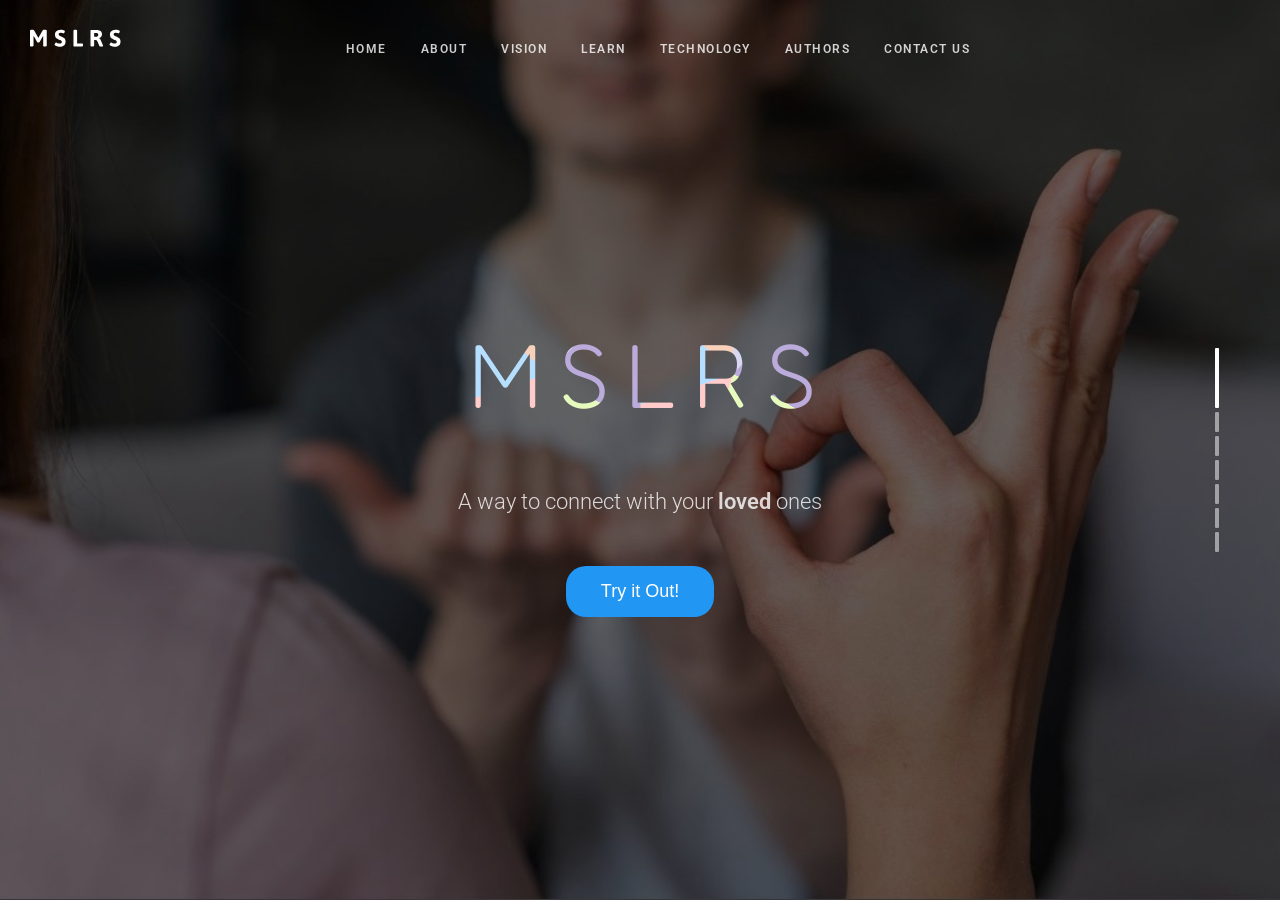
==== commit 05764017: "Add files via upload" ====
--- a/web/index.html
+++ b/web/index.html
@@ -10,6 +10,8 @@
 
     <!-- Page Title -->
     <title>M S L R S</title>
+    <!-- <script src="./eel.js" type="text/javascript"></script> -->
+
     <link rel="icon" href="assets/img/titlelogo.png" type="image/x-icon" />
     <!-- Compressed Styles -->
     <link href="css/slides.min.css?41331" rel="stylesheet" type="text/css" />
@@ -25,137 +27,13 @@
 
     <!-- Custom Scripts -->
     <script src="js/custom.js" type="text/javascript"></script>
-
+    
     <!-- Fonts and Material Icons -->
     <link
       rel="stylesheet"
       as="font"
       href="https://fonts.googleapis.com/css?family=Roboto:100,300,400,500,600,700|Material+Icons"
     />
-    <script type="text/javascript">
-      // stores previous gesture label
-      var pre = ''
-      // contains entire string in the form of array of words/strings
-      var str = []
-      // current word
-      var word = ''
-      // variable to check if dictionary DB has been fetched
-      var dbLoaded = false
-      // variable to store DB
-      var db;
-
-      // function to asynchronously fetch DB
-      async function loadDB(){
-        try{
-          const buf = await fetch("http://localhost:8000/diqctionary.sqlite").then(res => res.arrayBuffer());
-          dbLoaded = true
-          initSqlJs().then(function(SQL){
-            db = new SQL.Database(new Uint8Array(buf));
-          })
-        } catch(error) {
-          console.log("error")
-        }
-      }
-      
-      // fetch DB
-      loadDB();
-
-      // function to asynchronously query DB to obtain word predictions
-      async function getPredictions(label) {
-        // variable to hold all predictions for current word
-        var preds = [];
-        // SQL query
-        var query = `SELECT entry FROM words WHERE entry LIKE '${label}%' ESCAPE '\\' LIMIT 10`;
-        // check if DB has been fetched
-        if (dbLoaded) {
-          // Prepare query statement
-          var stmt = db.prepare(query);
-          // execute query
-          while(stmt.step()) {
-            // get each row of result
-            var row = stmt.getAsObject();
-            // console.log(row['entry']);
-            preds.push(row['entry']);
-          }
-          // if there is only one prediction
-          if (preds.length == 1) {
-            //push prediction to str
-            str.push(preds[0]);
-            //reset word
-            word = ''
-          }
-          removeBtns();
-          setupBtns(preds);
-        }
-      }
-
-      // mapping from index to alphabet
-      const map1 = new Map();
-
-      map1.set(00, '\u0D05');
-      map1.set(01, '\u0D06');
-      map1.set(02, '\u0D07');
-      map1.set(03, '\u0D08');
-      map1.set(04, '\u0D09');
-      map1.set(05, '\u0D0A');
-      map1.set(06, '\u0D0B');
-      map1.set(07, '\u0D0E');
-      map1.set(08, '\u0D0F');
-      map1.set(09, '\u0D10');
-      map1.set(10, '\u0D12');
-      map1.set(11, '\u0D13');
-      map1.set(12, '\u0D14');
-      map1.set(13, '\u0D02');
-      map1.set(14, '\u0D03');
-      map1.set(15, '\u0D2A');
-      map1.set(16, '\u0D2B');
-      map1.set(17, '\u0D2C');
-      map1.set(18, '\u0D2D');
-      map1.set(19, '\u0D2E');
-      map1.set(20, '\u0D2F');
-      map1.set(21, '\u0D30');
-      map1.set(22, '\u0D32');
-      map1.set(23, '\u0D35');
-      map1.set(24, '\u0D36');
-      map1.set(25, '\u0D37');
-      map1.set(26, '\u0D38');
-      map1.set(27, '\u0D39');
-      map1.set(28, '\u0D33');
-      map1.set(29, '\u0D31');
-      map1.set(30, '\u0D34');
-      map1.set(31, '\u0D7E');
-      map1.set(32, '\u0D7B');
-      map1.set(33, '\u0D7C');
-      map1.set(34, '\u0D7D');
-      map1.set(35, '\u0D7A');
-      map1.set(36, '\u0D41');
-      map1.set(37, '\u0D42');
-      map1.set(38, '\u0D3F');
-      map1.set(39, '\u0D40');
-      map1.set(40, '\u0D4D');
-      map1.set(41, '\u0D3D');
-      map1.set(42, '\u0D3A');
-      map1.set(43, '\u0D15');
-      map1.set(44, '\u0D16');
-      map1.set(45, '\u0D18');
-      map1.set(46, '\u0D17');
-      map1.set(47, '\u0D19');
-      map1.set(48, '\u0D1A');
-      map1.set(49, '\u0D1B');
-      map1.set(50, '\u0D1C');
-      map1.set(51, '\u0D1D');
-      map1.set(52, '\u0D1E');
-      map1.set(53, '\u0D1F');
-      map1.set(54, '\u0D20');
-      map1.set(55, '\u0D21');
-      map1.set(56, '\u0D22');
-      map1.set(57, '\u0D23');
-      map1.set(58, '\u0D24');
-      map1.set(59, '\u0D25');
-      map1.set(60, '\u0D26');
-      map1.set(61, '\u0D27');
-      map1.set(62, '\u0D28');
-    </script>
   </head>
   <body class="slides chain simplifiedMobile animated">
     <!-- SVG Library -->
@@ -381,7 +259,7 @@
             <li><a href="#">Home</a></li>
             <li><a href="#about">About</a></li>
             <li><a href="#vision">Vision</a></li>
-            <li><a href="../web/pages/app.html">Learn</a></li>
+            <li><a href="app.html">Learn</a></li>
             <li><a href="#technology">Technology</a></li>
             <li><a href="#authors">Authors</a></li>
             <li><a href="#contact">Contact Us</a></li>
@@ -467,7 +345,7 @@
           <li><a href="#">Home</a></li>
             <li><a href="#about">About</a></li>
             <li><a href="#vision">Vision</a></li>
-            <li><a href="../web/pages/app.html">Learn</a></li>
+            <li><a href="app.html">Learn</a></li>
             <li><a href="#technology">Technology</a></li>
             <li><a href="#authors">Authors</a></li>
             <li><a href="#contact">Contact Us</a></li>
@@ -523,10 +401,10 @@
               </div>
               <p class="ae-3">
                 <span class="opacity-8"
-                  >One way to connect with your <b>loved</b> ones</span
+                  >A way to connect with your <b>loved</b> ones</span
                 >
               </p>
-                <button  onclick="window.location.href='../web/pages/app.html'"class="content-button blue gradient ae-7 fromCenter done" name="button" style="padding-left: 35px;padding-top: 15px;padding-bottom: 15px;padding-right: 35px;">
+                <button  onclick="window.location.href='app.html'"class="content-button blue gradient ae-7 fromCenter done" name="button" style="padding-left: 35px;padding-top: 15px;padding-bottom: 15px;padding-right: 35px;">
                   Try it Out!
                 </button>
             </div>
@@ -579,11 +457,11 @@
                 </h1>
                 <p class="ae-2">
                   <span class="opacity-8"
-                    >The major goal of this project's invention is to help the deaf-mute minority in Kerala by using the newly  developed Malayalam sign language.</span>
-                    <p><b>MSLRS</b> is a real-time platform-independent software that will be able to recognize the newly published Malayalam Sign language hand gestures.</p>
+                    >The main goal of this project is to help the deaf-mute community in Kerala by using the newly developed Malayalam sign language.</span>
+                    <p><b>MSLRS</b> is a real-time platform-independent software that is able to recognize the newly published Malayalam Sign language hand gestures.</p>
                   
                 </p>
-                <button onclick="window.location.href='../web/pages/app.html'"class="content-button blue gradient ae-7 fromCenter done" name="button" style="padding-left: 35px;padding-top: 15px;padding-bottom: 15px;padding-right: 35px;">
+                <button onclick="window.location.href='app.html'"class="content-button blue gradient ae-7 fromCenter done" name="button" style="padding-left: 35px;padding-top: 15px;padding-bottom: 15px;padding-right: 35px;">
                   Try it Out!
                 </button>              </div>
             </div>
@@ -609,10 +487,10 @@
                 </h1>
                 <p class="ae-2">
                   <span class="opacity-8"
-                    ><b>MSLRS</b> offers solutions that allow Deaf and Hard of Hearing to communicate with other people spontaneously and effectively – anytime and anywhere.</span
+                    ><b>MSLRS</b> offers solutions that allow the Deaf to communicate with other people easily and effectively – anytime and anywhere.</span
                   >
                 </p>
-                <button  onclick="window.location.href='/pages/app.html'"class="content-button blue gradient ae-7 fromCenter done" name="button" style="padding-left: 35px;padding-top: 15px;padding-bottom: 15px;padding-right: 35px;">
+                <button  onclick="window.location.href='/app.html'"class="content-button blue gradient ae-7 fromCenter done" name="button" style="padding-left: 35px;padding-top: 15px;padding-bottom: 15px;padding-right: 35px;">
                   Try it Out!
                 </button>              </div>
             </div>
@@ -665,7 +543,7 @@
                       <h3 class="margin-top-3">Real-time and blazing fast
                       </h3>
                       <p class="tiny opacity-6">
-                        Each sign language gesture interpretation takes less than 50 milli seconds (0.05 second) on a basic smartphone with minimal processing power                      </p>
+                        Each sign language gesture interpretation takes only a few milli seconds on a basic device with minimal processing power                      </p>
                     </li>
                   </ul>
                 </li>
@@ -930,149 +808,5 @@
 
     <!-- Loading Progress Bar -->
     <div class="progress-bar blue"></div>
-
-
-
-    
-    <script type="text/javascript">
-      // Expose this function to Python
-      eel.expose(print_label);
-      // obtain predicted gesture index and probability as json
-      function print_label(x) {
-        x = JSON.parse(x)
-        // null if no hands detected
-        if (x.label != null) {
-          // obtain unicode malayalam alphabet
-          s = map1.get(parseInt(x.label))
-          // undefined if label is None
-          if(s != undefined) {
-            // check if current label is same as previous
-            if(pre != s) {
-              // if not, set previous to current label
-              pre = s
-              // check if s is a whitespace
-              if (s == " ") {
-                // if so push word into str and reset word
-                str.push(word)
-                word = ''
-              } else {
-                // check if s is first char of word
-                if (word.length > 0) {
-                  // check if a/aa/e/ee/u/uu etc come in the middle of a word
-                  if (s == '\u0D06') {
-                    s = '\u0D3E'
-                  } else if (s == '\u0D05') {
-                    s = ''
-                  } else if (s == '\u0D07') {
-                    s = '\u0D3F'
-                  } else if (s == '\u0D08') {
-                    s = '\u0D40'
-                  } else if (s == '\u0D09') {
-                    s = '\u0D41'
-                  } else if (s == '\u0D0A') {
-                    s = '\u0D42'
-                  }
-                }
-                word += s
-              }
-              getPredictions(word)
-              // convert word to manglish
-              // console.log(ml2en(word))
-              // send manglish to Google transliterate API to get word predictions
-              // doRequest(ml2en(word)).then(data => {
-              //   // obtain predictions array
-              //   preds = data[1][0][1]
-              //   if (preds.length == 1) {
-              //     str.push(preds[0])
-              //     word = ''
-              //   }
-              //   // remove all prediction buttons
-              //   removeBtns();
-              //   setupBtns(preds);
-              // });
-              // console.log(preds);
-              // set textarea text to str + word
-              document.getElementById('w3').value = str.join(" ") + word;
-              // set cursor to end of text
-              end = document.getElementById('w3').value.length;
-              document.getElementById('w3').setSelectionRange(end, end);
-              document.getElementById('w3').focus();
-            }
-          }
-        }
-      }
-
-      // remove all autocomplete buttons
-      function removeBtns() {
-        var chils = document.getElementById("auto");
-        while (chils.firstChild) {
-          chils.removeChild(chils.lastChild)
-        }
-      }
-
-      // add autocomplete buttons and add click listener
-      function setupBtns(names) {
-        var chils = document.getElementById("auto");
-        for (var i = 0; i < names.length; i++) {
-          // create buttons for each prediction in array
-          var btn=document.createElement("button");
-          btn.className = "autoButton"
-          btn.style.margin = "10px";
-          btn.innerHTML=names[i];
-          chils.appendChild(btn);
-        }
-        // get all auto complete buttons
-        var buttons = document.querySelectorAll('.autoButton');
-        // add click listeners for each button
-        buttons.forEach(function(el) {
-          el.addEventListener('click', onClick, false);
-        })
-
-        function onClick(e) {
-          var button = e.currentTarget;
-          // push buttons text into str
-          str.push(button.innerText);
-          // reset word
-          word = ''
-          // remove all prediction buttons
-          removeBtns();
-        }
-      }
-
-      // clear all button
-      document.getElementById('clearall').onclick = function() {
-        // clear textarea
-        document.getElementById('w3').value = ''
-        // reset variables
-        str = []
-        pre = ''
-        word = ''
-      }
-
-      // Send request to Google Transliteration API to obtain word predictions
-      // async function doRequest(text) {
-      //   let url = `https://inputtools.google.com/request?text=${text}&itc=ml-t-i0-und&num=13&cp=0&cs=1&ie=utf-8&oe=utf-8&app=demopage`;
-      //   let res = await fetch(url);
-
-      //   if (res.ok) {
-
-      //       let json = await res.json();
-
-      //       return json;
-      //   } else {
-      //       return `HTTP error: ${res.status}`;
-      //   }
-      // }
-
-      // Expose this function to Python
-      eel.expose(print_image);
-      // obtain base64 image string as json
-      function print_image(x) {
-        var s = JSON.parse(x)
-        s = "data:image/jpg;base64," + s.image
-        document.getElementById('wimg').src = s;
-      }
-    </script>
-
   </body>
 </html>
